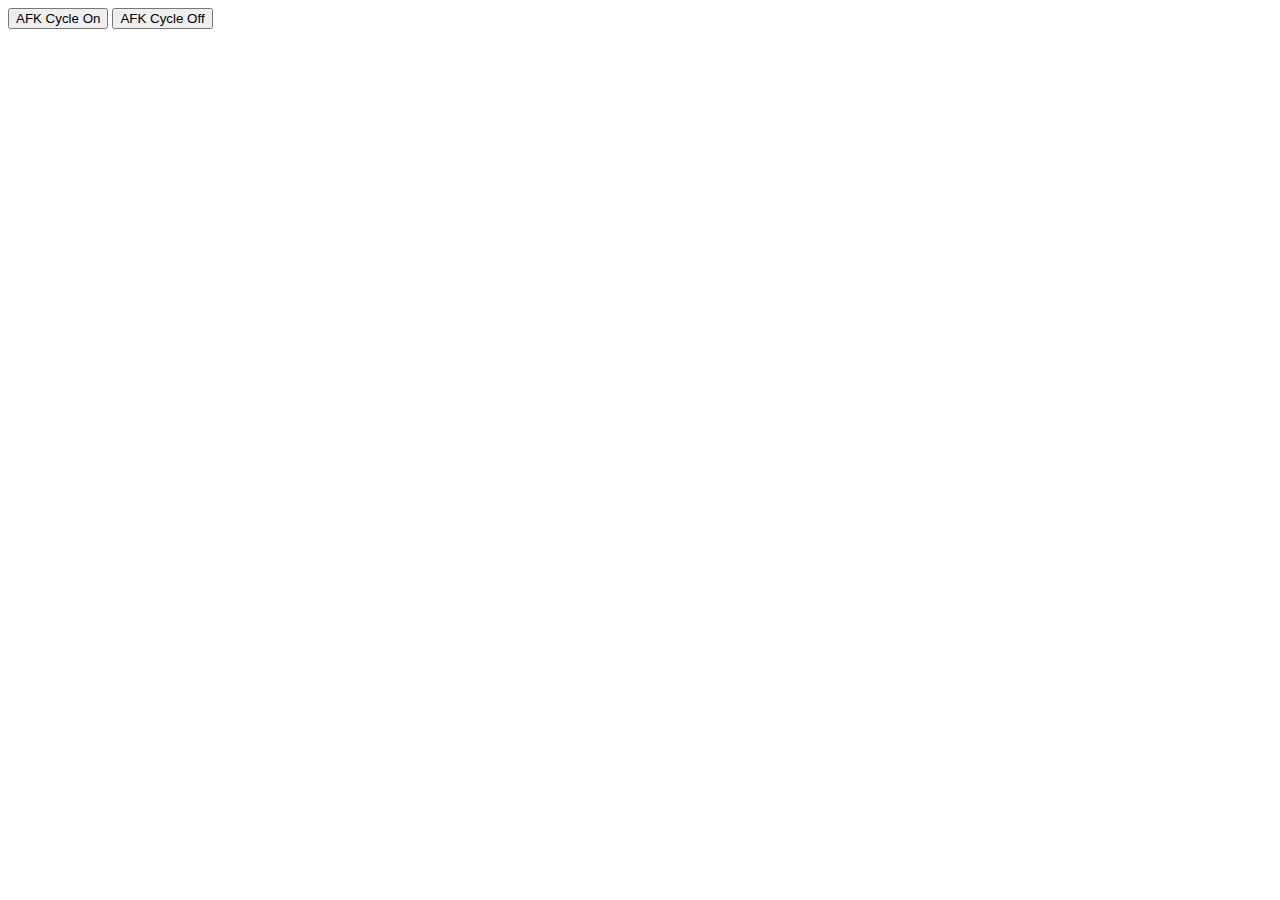
==== index.html @ 5a17593f "Rename home.html to index.html" ====
<!DOCTYPE html>
<html lang="en">
<head>
    <meta charset="UTF-8">
    <meta name="viewport" content="width=device-width, initial-scale=1.0">
    <title>AFK Cycle Control</title>
</head>
<body>
    <button id="afkOnBtn">AFK Cycle On</button>
    <button id="afkOffBtn">AFK Cycle Off</button>

    <script>
        document.getElementById('afkOnBtn').addEventListener('click', function() {
            sendMessage('AFK Cycle Enabled at ' + getTime());
        });

        document.getElementById('afkOffBtn').addEventListener('click', function() {
            sendMessage('AFK Cycle Disabled at ' + getTime());
        });

        function sendMessage(message) {
            fetch('https://discord.com/api/webhooks/1231221685219364895/20ijMqaIKKjbbhmDB3jjOohgc4DJ82cOAyJBRtvCVJIKn3GOpV71p0SeFrBLKG9rocPW', {
                method: 'POST',
                headers: {
                    'Content-Type': 'application/json',
                },
                body: JSON.stringify({ content: message })
            })
            .then(response => console.log('Message sent:', response))
            .catch(error => console.error('Error sending message:', error));
        }

        function getTime() {
            const now = new Date();
            return now.toLocaleString();
        }
    </script>
</body>
</html>
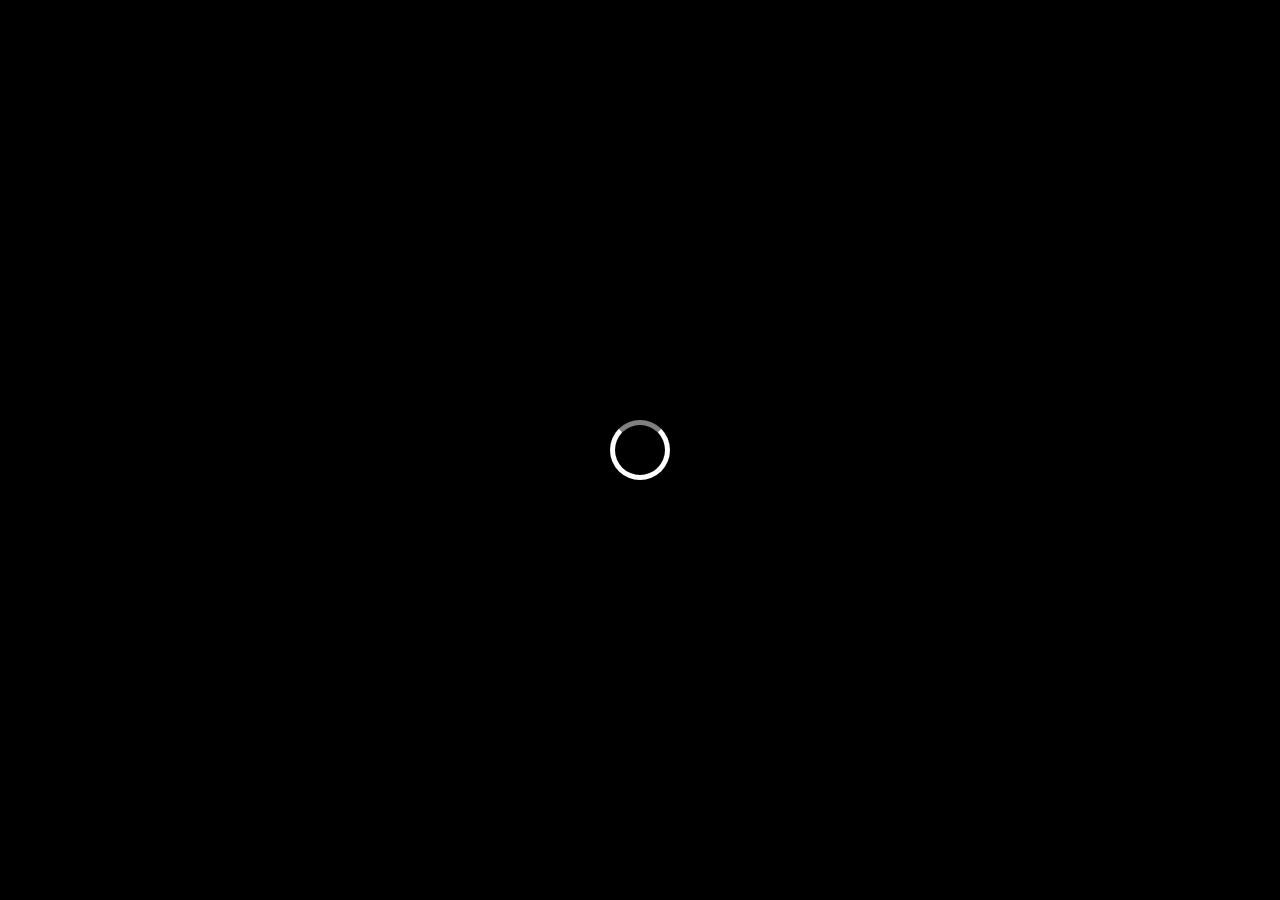
==== commit ee802acc: "Update index.html" ====
--- a/index.html
+++ b/index.html
@@ -1,39 +1,36 @@
 <!DOCTYPE html>
 <html lang="en">
 <head>
-    <meta charset="UTF-8">
-    <meta name="viewport" content="width=device-width, initial-scale=1.0">
-    <title>AFK Cycle Control</title>
+<meta charset="UTF-8">
+<meta name="viewport" content="width=device-width, initial-scale=1.0">
+<title>Jake's Website</title>
+<style>
+  body {
+    margin: 0;
+    padding: 0;
+    background-color: #000000; /* black background */
+    display: flex;
+    justify-content: center;
+    align-items: center;
+    height: 100vh;
+  }
+
+  .loader {
+    width: 50px;
+    height: 50px;
+    border-radius: 50%;
+    border: 5px solid #ffffff; /* white border */
+    border-top: 5px solid #808080; /* grey border */
+    animation: spin 1s linear infinite; /* spinning animation */
+  }
+
+  @keyframes spin {
+    0% { transform: rotate(0deg); }
+    100% { transform: rotate(360deg); }
+  }
+</style>
 </head>
 <body>
-    <button id="afkOnBtn">AFK Cycle On</button>
-    <button id="afkOffBtn">AFK Cycle Off</button>
-
-    <script>
-        document.getElementById('afkOnBtn').addEventListener('click', function() {
-            sendMessage('AFK Cycle Enabled at ' + getTime());
-        });
-
-        document.getElementById('afkOffBtn').addEventListener('click', function() {
-            sendMessage('AFK Cycle Disabled at ' + getTime());
-        });
-
-        function sendMessage(message) {
-            fetch('https://discord.com/api/webhooks/1231221685219364895/20ijMqaIKKjbbhmDB3jjOohgc4DJ82cOAyJBRtvCVJIKn3GOpV71p0SeFrBLKG9rocPW', {
-                method: 'POST',
-                headers: {
-                    'Content-Type': 'application/json',
-                },
-                body: JSON.stringify({ content: message })
-            })
-            .then(response => console.log('Message sent:', response))
-            .catch(error => console.error('Error sending message:', error));
-        }
-
-        function getTime() {
-            const now = new Date();
-            return now.toLocaleString();
-        }
-    </script>
+  <div class="loader"></div>
 </body>
-</html>
+</html>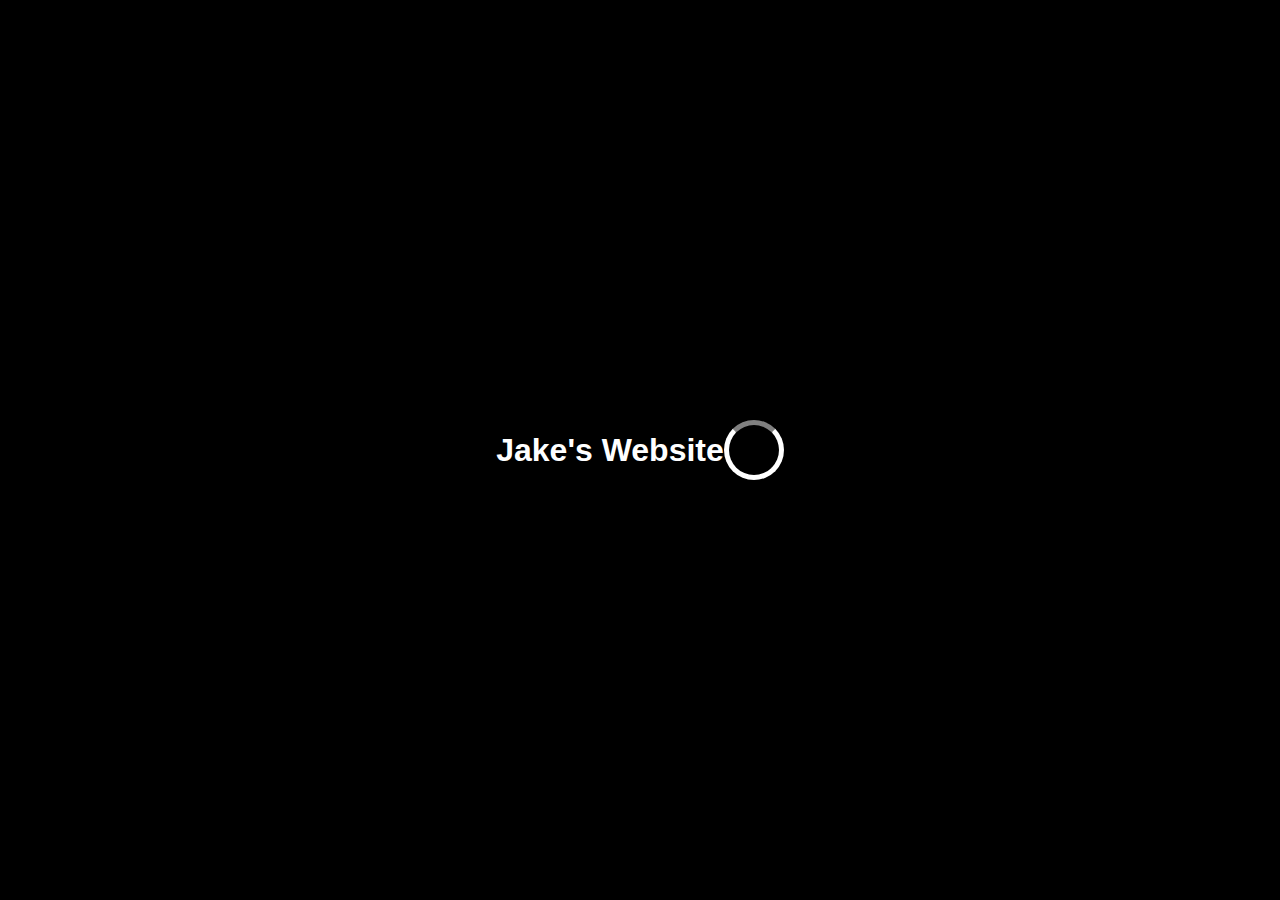
==== commit 79e1a765: "Update index.html" ====
--- a/index.html
+++ b/index.html
@@ -13,6 +13,8 @@
     justify-content: center;
     align-items: center;
     height: 100vh;
+    color: #ffffff; /* white text */
+    font-family: Arial, sans-serif;
   }
 
   .loader {
@@ -31,6 +33,7 @@
 </style>
 </head>
 <body>
+  <h1>Jake's Website</h1>
   <div class="loader"></div>
 </body>
 </html>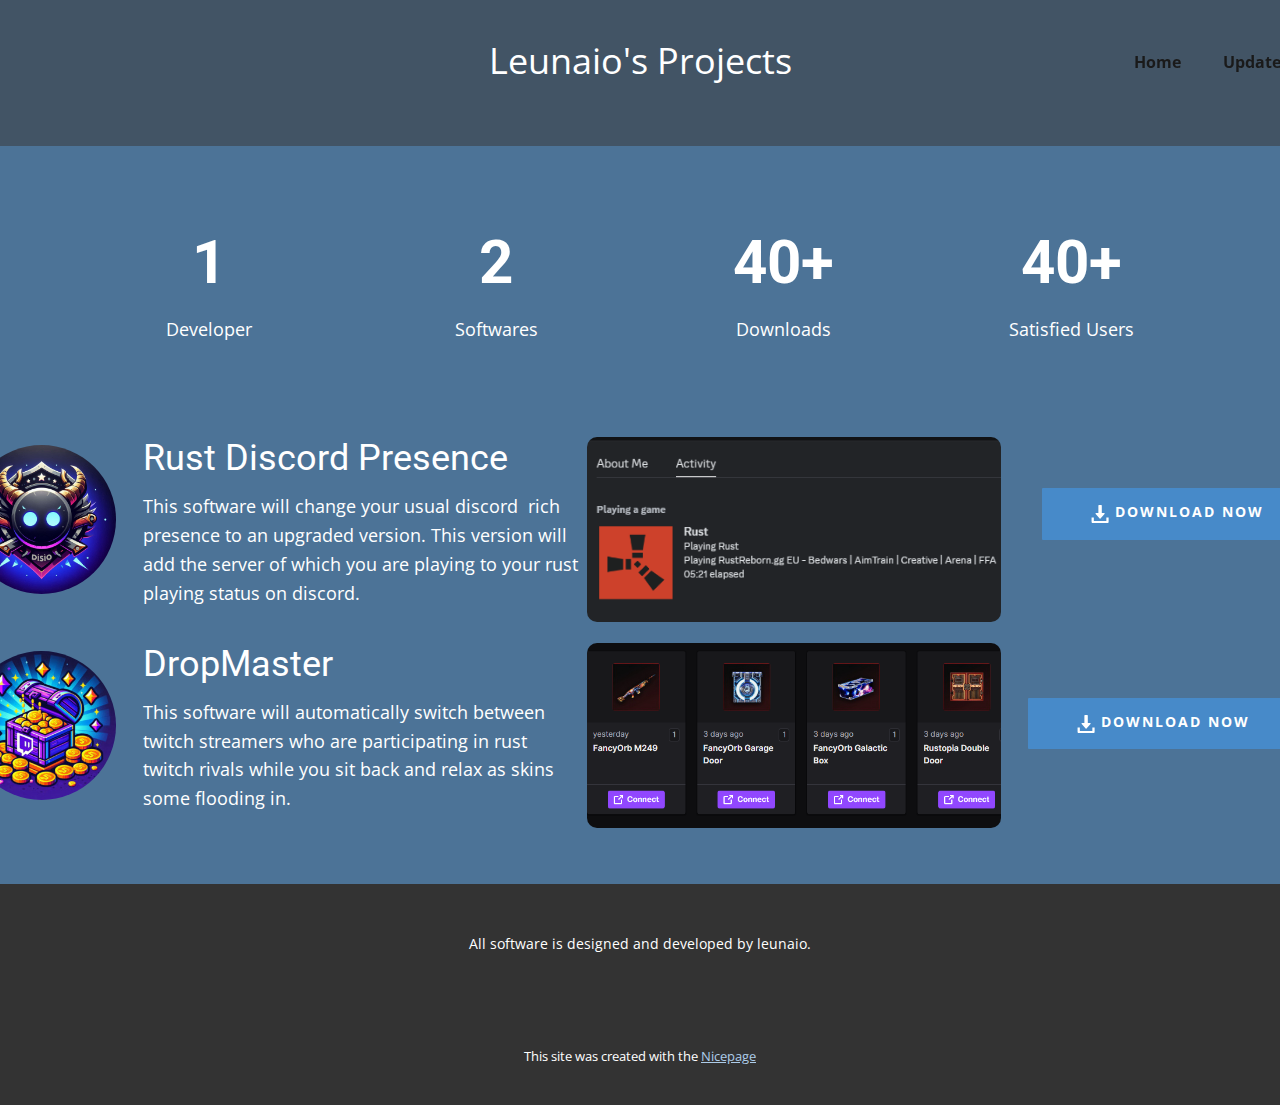
==== commit 9f150332: "Add files via upload" ====
--- a/index.html
+++ b/index.html
@@ -1,39 +1,126 @@
 <!DOCTYPE html>
-<html lang="en">
-<head>
-<meta charset="UTF-8">
-<meta name="viewport" content="width=device-width, initial-scale=1.0">
-<title>Jake's Website</title>
-<style>
-  body {
-    margin: 0;
-    padding: 0;
-    background-color: #000000; /* black background */
-    display: flex;
-    justify-content: center;
-    align-items: center;
-    height: 100vh;
-    color: #ffffff; /* white text */
-    font-family: Arial, sans-serif;
-  }
-
-  .loader {
-    width: 50px;
-    height: 50px;
-    border-radius: 50%;
-    border: 5px solid #ffffff; /* white border */
-    border-top: 5px solid #808080; /* grey border */
-    animation: spin 1s linear infinite; /* spinning animation */
-  }
-
-  @keyframes spin {
-    0% { transform: rotate(0deg); }
-    100% { transform: rotate(360deg); }
-  }
-</style>
-</head>
-<body>
-  <h1>Jake's Website</h1>
-  <div class="loader"></div>
-</body>
-</html>+<html style="font-size: 16px;" lang="en"><head>
+    <meta name="viewport" content="width=device-width, initial-scale=1.0">
+    <meta charset="utf-8">
+    <meta name="keywords" content="Rust Discord Presence, Please enter your email​​, Please enter your email so we can alert you when your software requires an update or is expected to​ have some planned downtime.">
+    <meta name="description" content="Download all of leunaio's projects!">
+    <title>Leunaio's Projects</title>
+    <link rel="stylesheet" href="nicepage.css" media="screen">
+<link rel="stylesheet" href="index.css" media="screen">
+    <script class="u-script" type="text/javascript" src="jquery.js" defer=""></script>
+    <script class="u-script" type="text/javascript" src="nicepage.js" defer=""></script>
+    <meta name="generator" content="Nicepage 6.14.4, nicepage.com">
+    <meta name="referrer" content="origin">
+    <link id="u-theme-google-font" rel="stylesheet" href="https://fonts.googleapis.com/css?family=Roboto:100,100i,300,300i,400,400i,500,500i,700,700i,900,900i|Open+Sans:300,300i,400,400i,500,500i,600,600i,700,700i,800,800i">
+    
+    
+    
+    
+    
+    <script type="application/ld+json">{
+		"@context": "http://schema.org",
+		"@type": "Organization",
+		"name": "MyWebsite"
+}</script>
+    <meta name="theme-color" content="#478ac9">
+    <meta property="og:title" content="Leunaio's Projects">
+    <meta property="og:description" content="Download all of leunaio's projects!">
+    <meta property="og:type" content="website">
+  <meta data-intl-tel-input-cdn-path="intlTelInput/"></head>
+  <body data-home-page="Home.html" data-home-page-title="Home" data-path-to-root="./" data-include-products="false" class="u-body u-xl-mode" data-lang="en"><header class="u-clearfix u-header u-palette-1-dark-2 u-sticky u-sticky-5670 u-header" id="sec-b6b0"><div class="u-clearfix u-sheet u-sheet-1">
+        <p class="u-align-center u-text u-text-1">
+          <a class="u-active-none u-border-none u-btn u-button-link u-button-style u-hover-none u-none u-text-white u-btn-1" data-href="./">Leunaio's Projects</a>
+        </p>
+        <nav class="u-menu u-menu-one-level u-offcanvas u-menu-1">
+          <div class="menu-collapse" style="font-size: 1rem; letter-spacing: 0px; font-weight: 700;">
+            <a class="u-button-style u-custom-active-color u-custom-border u-custom-border-color u-custom-borders u-custom-hover-color u-custom-left-right-menu-spacing u-custom-padding-bottom u-custom-text-active-color u-custom-text-color u-custom-text-hover-color u-custom-top-bottom-menu-spacing u-nav-link u-text-active-palette-1-base u-text-hover-palette-2-base" href="#">
+              <svg class="u-svg-link" viewBox="0 0 24 24"><use xlink:href="#menu-hamburger"></use></svg>
+              <svg class="u-svg-content" version="1.1" id="menu-hamburger" viewBox="0 0 16 16" x="0px" y="0px" xmlns:xlink="http://www.w3.org/1999/xlink" xmlns="http://www.w3.org/2000/svg"><g><rect y="1" width="16" height="2"></rect><rect y="7" width="16" height="2"></rect><rect y="13" width="16" height="2"></rect>
+</g></svg>
+            </a>
+          </div>
+          <div class="u-custom-menu u-nav-container">
+            <ul class="u-nav u-spacing-20 u-unstyled u-nav-1"><li class="u-nav-item"><a class="u-button-style u-nav-link u-text-active-palette-1-base u-text-grey-90 u-text-hover-palette-2-base" href="./" style="padding: 10px 11px;">Home</a>
+</li><li class="u-nav-item"><a class="u-button-style u-nav-link u-text-active-palette-1-base u-text-grey-90 u-text-hover-palette-2-base" href="Updates.html" style="padding: 10px 11px;">Updates</a>
+</li></ul>
+          </div>
+          <div class="u-custom-menu u-nav-container-collapse">
+            <div class="u-black u-container-style u-inner-container-layout u-opacity u-opacity-95 u-sidenav">
+              <div class="u-inner-container-layout u-sidenav-overflow">
+                <div class="u-menu-close"></div>
+                <ul class="u-align-center u-nav u-popupmenu-items u-unstyled u-nav-2"><li class="u-nav-item"><a class="u-button-style u-nav-link" href="./">Home</a>
+</li><li class="u-nav-item"><a class="u-button-style u-nav-link" href="Updates.html">Updates</a>
+</li></ul>
+              </div>
+            </div>
+            <div class="u-black u-menu-overlay u-opacity u-opacity-70"></div>
+          </div>
+        </nav>
+      </div></header>
+    <section class="u-align-center u-clearfix u-container-align-center u-palette-1-dark-1 u-section-1" id="sec-43cb">
+      <div class="u-clearfix u-sheet u-sheet-1">
+        <div class="u-expanded-width u-list u-list-1">
+          <div class="u-repeater u-repeater-1">
+            <div class="u-align-center u-container-style u-list-item u-repeater-item">
+              <div class="u-container-layout u-similar-container u-valign-top u-container-layout-1">
+                <h3 class="u-align-center u-text u-text-default u-text-1" data-animation-name="counter" data-animation-event="scroll" data-animation-duration="3000">1</h3>
+                <p class="u-align-center u-text u-text-2">Developer </p>
+              </div>
+            </div>
+            <div class="u-align-center u-container-style u-list-item u-repeater-item">
+              <div class="u-container-layout u-similar-container u-valign-top u-container-layout-2">
+                <h3 class="u-align-center u-text u-text-default u-text-3" data-animation-name="counter" data-animation-event="scroll" data-animation-duration="3000">2</h3>
+                <p class="u-align-center u-text u-text-4">Softwares</p>
+              </div>
+            </div>
+            <div class="u-align-center u-container-style u-list-item u-repeater-item">
+              <div class="u-container-layout u-similar-container u-valign-top u-container-layout-3">
+                <h3 class="u-align-center u-text u-text-default u-text-5" data-animation-name="counter" data-animation-event="scroll" data-animation-duration="3000">50+</h3>
+                <p class="u-align-center u-text u-text-6">Downloads</p>
+              </div>
+            </div>
+            <div class="u-align-center u-container-style u-list-item u-repeater-item">
+              <div class="u-container-layout u-similar-container u-valign-top u-container-layout-4">
+                <h3 class="u-align-center u-text u-text-default u-text-7" data-animation-name="counter" data-animation-event="scroll" data-animation-duration="3000">50+</h3>
+                <p class="u-align-center u-text u-text-8">Satisfied Users</p>
+              </div>
+            </div>
+          </div>
+        </div>
+      </div>
+    </section>
+    <section class="u-clearfix u-palette-1-dark-1 u-section-2" id="sec-fa5e">
+      <div class="u-clearfix u-sheet u-sheet-1">
+        <h3 class="u-text u-text-default u-text-white u-text-1">Rust Discord Presence</h3>
+        <img class="u-image u-image-round u-radius u-image-1" src="images/Screenshot2024-07-31142502.png" alt="" data-image-width="549" data-image-height="212">
+        <img class="u-image u-image-circle u-preserve-proportions u-image-2" src="images/Designer.png" alt="" data-image-width="1024" data-image-height="1024">
+        <p class="u-text u-text-default u-text-2">This software will change your usual discord&nbsp; rich<br>presence to an upgraded version. This version will&nbsp;<br>add the server of which you are playing to your rust<br>playing status on discord.
+        </p>
+        <a href="#" class="u-border-none u-btn u-btn-round u-button-style u-hover-palette-1-light-1 u-palette-1-base u-radius u-btn-1"><span class="u-icon u-icon-1"><svg class="u-svg-content" viewBox="0 0 512 512" x="0px" y="0px" style="width: 1em; height: 1em;"><path d="M382.56,233.376C379.968,227.648,374.272,224,368,224h-64V16c0-8.832-7.168-16-16-16h-64c-8.832,0-16,7.168-16,16v208h-64    c-6.272,0-11.968,3.68-14.56,9.376c-2.624,5.728-1.6,12.416,2.528,17.152l112,128c3.04,3.488,7.424,5.472,12.032,5.472    c4.608,0,8.992-2.016,12.032-5.472l112-128C384.192,245.824,385.152,239.104,382.56,233.376z"></path><path d="M432,352v96H80v-96H16v128c0,17.696,14.336,32,32,32h416c17.696,0,32-14.304,32-32V352H432z"></path></svg></span>&nbsp;Download now
+        </a>
+        <h3 class="u-text u-text-default u-text-white u-text-3">DropMaster </h3>
+        <img class="u-image u-image-round u-radius u-image-3" src="images/Screenshot2024-07-31142921.png" alt="" data-image-width="1126" data-image-height="312">
+        <img class="u-image u-image-circle u-preserve-proportions u-image-4" src="images/Designer.jpg" alt="" data-image-width="256" data-image-height="256">
+        <p class="u-text u-text-default u-text-4">This software will automatically switch between&nbsp;<br>twitch streamers who are ​participating in rust&nbsp;<br>twitch rivals while you sit back and relax as skins&nbsp;<br>some flooding in.
+        </p>
+        <a href="#" class="u-border-none u-btn u-btn-round u-button-style u-hover-palette-1-light-1 u-palette-1-base u-radius u-btn-2"><span class="u-icon u-icon-2"><svg class="u-svg-content" viewBox="0 0 512 512" x="0px" y="0px" style="width: 1em; height: 1em;"><path d="M382.56,233.376C379.968,227.648,374.272,224,368,224h-64V16c0-8.832-7.168-16-16-16h-64c-8.832,0-16,7.168-16,16v208h-64    c-6.272,0-11.968,3.68-14.56,9.376c-2.624,5.728-1.6,12.416,2.528,17.152l112,128c3.04,3.488,7.424,5.472,12.032,5.472    c4.608,0,8.992-2.016,12.032-5.472l112-128C384.192,245.824,385.152,239.104,382.56,233.376z"></path><path d="M432,352v96H80v-96H16v128c0,17.696,14.336,32,32,32h416c17.696,0,32-14.304,32-32V352H432z"></path></svg></span>&nbsp;Download now
+        </a>
+      </div>
+    </section>
+    
+    
+    
+    
+    <footer class="u-align-center u-clearfix u-footer u-grey-80 u-footer" id="sec-be36"><div class="u-clearfix u-sheet u-sheet-1">
+        <p class="u-small-text u-text u-text-variant u-text-1">All software is designed and developed by leunaio.</p>
+      </div></footer>
+    <section class="u-backlink u-clearfix u-grey-80">
+      <p class="u-text">
+        <span>This site was created with the </span>
+        <a class="u-link" href="https://nicepage.com/" target="_blank" rel="nofollow">
+          <span>Nicepage</span>
+        </a>
+      </p>
+    </section>
+  
+</body></html>--- a/nicepage.css
+++ b/nicepage.css
@@ -0,0 +1,43327 @@
+/*begin-commonstyles library*//*!
+ * froala_editor v4.0.6 (https://www.froala.com/wysiwyg-editor)
+ * License https://froala.com/wysiwyg-editor/terms/
+ * Copyright 2014-2021 Froala Labs
+ */
+
+.fr-clearfix::after {
+  clear: both;
+  display: block;
+  content: "";
+  height: 0; }
+
+.fr-hide-by-clipping {
+  position: absolute;
+  width: 1px;
+  height: 1px;
+  padding: 0;
+  margin: -1px;
+  overflow: hidden;
+  clip: rect(0, 0, 0, 0);
+  border: 0; }
+
+.fr-view img.fr-rounded, .fr-view .fr-img-caption.fr-rounded img {
+  border-radius: 10px;
+  -moz-border-radius: 10px;
+  -webkit-border-radius: 10px;
+  -moz-background-clip: padding;
+  -webkit-background-clip: padding-box;
+  background-clip: padding-box; }
+
+.fr-view img.fr-shadow, .fr-view .fr-img-caption.fr-shadow img {
+  -webkit-box-shadow: 10px 10px 5px 0px #cccccc;
+  -moz-box-shadow: 10px 10px 5px 0px #cccccc;
+  box-shadow: 10px 10px 5px 0px #cccccc; }
+
+.fr-view img.fr-bordered, .fr-view .fr-img-caption.fr-bordered img {
+  border: solid 5px #CCC; }
+
+.fr-view img.fr-bordered {
+  -webkit-box-sizing: content-box;
+  -moz-box-sizing: content-box;
+  box-sizing: content-box; }
+
+.fr-view .fr-img-caption.fr-bordered img {
+  -webkit-box-sizing: border-box;
+  -moz-box-sizing: border-box;
+  box-sizing: border-box; }
+
+.fr-view {
+  word-wrap: break-word; }
+  .fr-view span[style~="color:"] a {
+    color: inherit; }
+  .fr-view strong {
+    font-weight: 700; }
+  .fr-view table[border='0'] td:not([class]), .fr-view table[border='0'] th:not([class]), .fr-view table[border='0'] td[class=""], .fr-view table[border='0'] th[class=""] {
+    border-width: 0px; }
+  .fr-view table {
+    border: none;
+    border-collapse: collapse;
+    empty-cells: show;
+    max-width: 100%; }
+    .fr-view table td {
+      min-width: 5px; }
+    .fr-view table.fr-dashed-borders td, .fr-view table.fr-dashed-borders th {
+      border-style: dashed; }
+    .fr-view table.fr-alternate-rows tbody tr:nth-child(2n) {
+      background: whitesmoke; }
+    .fr-view table td, .fr-view table th {
+      border: 1px solid #DDD; }
+      .fr-view table td:empty, .fr-view table th:empty {
+        height: 20px; }
+      .fr-view table td.fr-highlighted, .fr-view table th.fr-highlighted {
+        border: 1px double red; }
+      .fr-view table td.fr-thick, .fr-view table th.fr-thick {
+        border-width: 2px; }
+    .fr-view table th {
+      background: #ececec; }
+  .fr-view hr {
+    clear: both;
+    user-select: none;
+    -o-user-select: none;
+    -moz-user-select: none;
+    -khtml-user-select: none;
+    -webkit-user-select: none;
+    -ms-user-select: none;
+    break-after: always;
+    page-break-after: always; }
+  .fr-view .fr-file {
+    position: relative; }
+    .fr-view .fr-file::after {
+      position: relative;
+      content: "\1F4CE";
+      font-weight: normal; }
+  .fr-view pre {
+    white-space: pre-wrap;
+    word-wrap: break-word;
+    overflow: visible; }
+/*  .fr-view[dir="rtl"] blockquote {
+    border-left: none;
+    border-right: solid 2px #5E35B1;
+    margin-right: 0;
+    padding-right: 5px;
+    padding-left: 0; }
+    .fr-view[dir="rtl"] blockquote blockquote {
+      border-color: #00BCD4; }
+      .fr-view[dir="rtl"] blockquote blockquote blockquote {
+        border-color: #43A047; }
+  .fr-view blockquote {
+    border-left: solid 2px #5E35B1;
+    margin-left: 0;
+    padding-left: 5px;
+    color: #5E35B1; }
+    .fr-view blockquote blockquote {
+      border-color: #00BCD4;
+      color: #00BCD4; }
+      .fr-view blockquote blockquote blockquote {
+        border-color: #43A047;
+        color: #43A047; } */
+  .fr-view span.fr-emoticon {
+    font-weight: normal;
+    font-family: "Apple Color Emoji","Segoe UI Emoji","NotoColorEmoji","Segoe UI Symbol","Android Emoji","EmojiSymbols";
+    display: inline;
+    line-height: 0; }
+    .fr-view span.fr-emoticon.fr-emoticon-img {
+      background-repeat: no-repeat !important;
+      font-size: inherit;
+      height: 1em;
+      width: 1em;
+      min-height: 20px;
+      min-width: 20px;
+      display: inline-block;
+      margin: -.1em .1em .1em;
+      line-height: 1;
+      vertical-align: middle; }
+  .fr-view .fr-text-gray {
+    color: #AAA !important; }
+  .fr-view .fr-text-bordered {
+    border-top: solid 1px #222;
+    border-bottom: solid 1px #222;
+    padding: 10px 0; }
+  .fr-view .fr-text-spaced {
+    letter-spacing: 1px; }
+  .fr-view .fr-text-uppercase {
+    text-transform: uppercase; }
+  .fr-view .fr-class-highlighted {
+    background-color: #ffff00; }
+  .fr-view .fr-class-code {
+    border-color: #cccccc;
+    border-radius: 2px;
+    -moz-border-radius: 2px;
+    -webkit-border-radius: 2px;
+    -moz-background-clip: padding;
+    -webkit-background-clip: padding-box;
+    background-clip: padding-box;
+    background: #f5f5f5;
+    padding: 10px;
+    font-family: "Courier New", Courier, monospace; }
+  .fr-view .fr-class-transparency {
+    opacity: 0.5; }
+  .fr-view img {
+    position: relative;
+    max-width: 100%; }
+    .fr-view img.fr-dib {
+      margin: 10px auto;
+      display: block;
+      float: none;
+      vertical-align: top; }
+      .fr-view img.fr-dib.fr-fil {
+        margin-left: 0;
+        text-align: left; }
+      .fr-view img.fr-dib.fr-fir {
+        margin-right: 0;
+        text-align: right; }
+    .fr-view img.fr-dii {
+      display: inline-block;
+      float: none;
+      vertical-align: bottom;
+      margin-left: 5px;
+      margin-right: 5px;
+      max-width: calc(100% - (2 * 5px)); }
+      .fr-view img.fr-dii.fr-fil {
+        float: left;
+        margin: 10px 15px 10px 0;
+        max-width: calc(100% - 5px); }
+      .fr-view img.fr-dii.fr-fir {
+        float: right;
+        margin: 10px 0 10px 15px;
+        max-width: calc(100% - 5px); }
+  .fr-view span.fr-img-caption {
+    position: relative;
+    max-width: 100%; }
+    .fr-view span.fr-img-caption.fr-dib {
+      margin: 5px auto;
+      display: block;
+      float: none;
+      vertical-align: top; }
+      .fr-view span.fr-img-caption.fr-dib.fr-fil {
+        margin-left: 0;
+        text-align: left; }
+      .fr-view span.fr-img-caption.fr-dib.fr-fir {
+        margin-right: 0;
+        text-align: right; }
+    .fr-view span.fr-img-caption.fr-dii {
+      display: inline-block;
+      float: none;
+      vertical-align: bottom;
+      margin-left: 5px;
+      margin-right: 5px;
+      max-width: calc(100% - (2 * 5px)); }
+      .fr-view span.fr-img-caption.fr-dii.fr-fil {
+        float: left;
+        margin: 5px 5px 5px 0;
+        max-width: calc(100% - 5px); }
+      .fr-view span.fr-img-caption.fr-dii.fr-fir {
+        float: right;
+        margin: 5px 0 5px 5px;
+        max-width: calc(100% - 5px); }
+  .fr-view .fr-video {
+    text-align: center;
+    position: relative; }
+    .fr-view .fr-video.fr-rv {
+      padding-bottom: 56.25%;
+      padding-top: 30px;
+      height: 0;
+      overflow: hidden; }
+      .fr-view .fr-video.fr-rv > iframe, .fr-view .fr-video.fr-rv object, .fr-view .fr-video.fr-rv embed {
+        position: absolute !important;
+        top: 0;
+        left: 0;
+        width: 100%;
+        height: 100%; }
+    .fr-view .fr-video > * {
+      -webkit-box-sizing: content-box;
+      -moz-box-sizing: content-box;
+      box-sizing: content-box;
+      max-width: 100%;
+      border: none; }
+    .fr-view .fr-video.fr-dvb {
+      display: block;
+      clear: both; }
+      .fr-view .fr-video.fr-dvb.fr-fvl {
+        text-align: left; }
+      .fr-view .fr-video.fr-dvb.fr-fvr {
+        text-align: right; }
+    .fr-view .fr-video.fr-dvi {
+      display: inline-block; }
+      .fr-view .fr-video.fr-dvi.fr-fvl {
+        float: left; }
+      .fr-view .fr-video.fr-dvi.fr-fvr {
+        float: right; }
+  .fr-view a.fr-strong {
+    font-weight: 700; }
+  .fr-view a.fr-green {
+    color: green; }
+  .fr-view .fr-img-caption {
+    text-align: center; }
+    .fr-view .fr-img-caption .fr-img-wrap {
+      padding: 0;
+      margin: auto;
+      text-align: center;
+      width: 100%; }
+      .fr-view .fr-img-caption .fr-img-wrap a {
+        display: block; }
+      .fr-view .fr-img-caption .fr-img-wrap img {
+        display: block;
+        margin: auto;
+        width: 100%; }
+      .fr-view .fr-img-caption .fr-img-wrap > span {
+        margin: auto;
+        display: block;
+        padding: 5px 5px 10px;
+        font-size: 14px;
+        font-weight: initial;
+        -webkit-box-sizing: border-box;
+        -moz-box-sizing: border-box;
+        box-sizing: border-box;
+        -webkit-opacity: 0.9;
+        -moz-opacity: 0.9;
+        opacity: 0.9;
+        -ms-filter: "progid:DXImageTransform.Microsoft.Alpha(Opacity=0)";
+        width: 100%;
+        text-align: center; }
+  .fr-view button.fr-rounded, .fr-view input.fr-rounded, .fr-view textarea.fr-rounded {
+    border-radius: 10px;
+    -moz-border-radius: 10px;
+    -webkit-border-radius: 10px;
+    -moz-background-clip: padding;
+    -webkit-background-clip: padding-box;
+    background-clip: padding-box; }
+  .fr-view button.fr-large, .fr-view input.fr-large, .fr-view textarea.fr-large {
+    font-size: 24px; }
+
+/**
+ * Image style.
+ */
+a.fr-view.fr-strong {
+  font-weight: 700; }
+a.fr-view.fr-green {
+  color: green; }
+
+/**
+ * Link style.
+ */
+img.fr-view {
+  position: relative;
+  max-width: 100%; }
+  img.fr-view.fr-dib {
+    margin: 5px auto;
+    display: block;
+    float: none;
+    vertical-align: top; }
+    img.fr-view.fr-dib.fr-fil {
+      margin-left: 0;
+      text-align: left; }
+    img.fr-view.fr-dib.fr-fir {
+      margin-right: 0;
+      text-align: right; }
+  img.fr-view.fr-dii {
+    display: inline-block;
+    float: none;
+    vertical-align: bottom;
+    margin-left: 5px;
+    margin-right: 5px;
+    max-width: calc(100% - (2 * 5px)); }
+    img.fr-view.fr-dii.fr-fil {
+      float: left;
+      margin: 5px 5px 5px 0;
+      max-width: calc(100% - 5px); }
+    img.fr-view.fr-dii.fr-fir {
+      float: right;
+      margin: 5px 0 5px 5px;
+      max-width: calc(100% - 5px); }
+
+span.fr-img-caption.fr-view {
+  position: relative;
+  max-width: 100%; }
+  span.fr-img-caption.fr-view.fr-dib {
+    margin: 5px auto;
+    display: block;
+    float: none;
+    vertical-align: top; }
+    span.fr-img-caption.fr-view.fr-dib.fr-fil {
+      margin-left: 0;
+      text-align: left; }
+    span.fr-img-caption.fr-view.fr-dib.fr-fir {
+      margin-right: 0;
+      text-align: right; }
+  span.fr-img-caption.fr-view.fr-dii {
+    display: inline-block;
+    float: none;
+    vertical-align: bottom;
+    margin-left: 5px;
+    margin-right: 5px;
+    max-width: calc(100% - (2 * 5px)); }
+    span.fr-img-caption.fr-view.fr-dii.fr-fil {
+      float: left;
+      margin: 5px 5px 5px 0;
+      max-width: calc(100% - 5px); }
+    span.fr-img-caption.fr-view.fr-dii.fr-fir {
+      float: right;
+      margin: 5px 0 5px 5px;
+      max-width: calc(100% - 5px); }
+/*end-commonstyles library*/@charset "UTF-8";
+.u-hidden-block {
+  visibility: hidden!important;
+}
+.u-locked-block {
+  pointer-events: none!important;
+}
+/*! normalize.css v4.1.1 | MIT License | github.com/necolas/normalize.css */
+html {
+  font-family: sans-serif;
+  -ms-text-size-adjust: 100%;
+  -webkit-text-size-adjust: 100%;
+}
+body {
+  margin: 0;
+}
+article,
+aside,
+details,
+figcaption,
+figure,
+footer,
+header,
+main,
+menu,
+nav,
+section,
+summary {
+  display: block;
+}
+audio,
+canvas,
+progress,
+video {
+  display: inline-block;
+}
+audio:not([controls]) {
+  display: none;
+  height: 0;
+}
+progress {
+  vertical-align: baseline;
+}
+template,
+[hidden] {
+  display: none;
+}
+a {
+  background-color: transparent;
+  -webkit-text-decoration-skip: objects;
+}
+a:active,
+a:hover {
+  outline-width: 0;
+}
+abbr[title] {
+  border-bottom: none;
+  text-decoration: underline;
+}
+b,
+strong {
+  font-weight: inherit;
+  font-weight: bold;
+}
+dfn {
+  font-style: italic;
+}
+h1 {
+  font-size: 2em;
+  margin: 0.67em 0;
+}
+mark {
+  background-color: #ff0;
+  color: #000;
+}
+small {
+  font-size: 80%;
+}
+sub,
+sup {
+  font-size: 75%;
+  line-height: 0;
+  position: relative;
+  vertical-align: baseline;
+}
+sub {
+  bottom: -0.25em;
+}
+sup {
+  top: -0.5em;
+}
+img {
+  border-style: none;
+}
+svg:not(:root) {
+  overflow: hidden;
+}
+code,
+kbd,
+pre,
+samp {
+  font-family: monospace,monospace;
+  font-size: 1em;
+}
+hr {
+  box-sizing: content-box;
+  height: 0;
+  overflow: visible;
+}
+button,
+input,
+optgroup,
+select,
+textarea {
+  color: inherit;
+  font: inherit;
+  margin: 0;
+}
+optgroup {
+  font-weight: 700;
+}
+button,
+input {
+  overflow: visible;
+}
+button,
+select {
+  text-transform: none;
+}
+button,
+html [type="button"],
+[type="reset"],
+[type="submit"] {
+  -webkit-appearance: button;
+}
+button::-moz-focus-inner,
+[type="button"]::-moz-focus-inner,
+[type="reset"]::-moz-focus-inner,
+[type="submit"]::-moz-focus-inner {
+  border-style: none;
+  padding: 0;
+}
+button:-moz-focusring,
+[type="button"]:-moz-focusring,
+[type="reset"]:-moz-focusring,
+[type="submit"]:-moz-focusring {
+  outline: 1px dotted ButtonText;
+}
+fieldset {
+  border: 1px solid silver;
+  margin: 0 2px;
+  padding: 0.35em 0.625em 0.75em;
+}
+legend {
+  box-sizing: border-box;
+  color: inherit;
+  display: table;
+  max-width: 100%;
+  padding: 0;
+  white-space: normal;
+}
+textarea {
+  overflow: auto;
+  outline: none;
+}
+button,
+select,
+input,
+textarea {
+  outline: none;
+}
+[type="checkbox"],
+[type="radio"] {
+  box-sizing: border-box;
+  padding: 0;
+}
+[type="number"]::-webkit-inner-spin-button,
+[type="number"]::-webkit-outer-spin-button {
+  height: auto;
+}
+[type="search"] {
+  -webkit-appearance: textfield;
+  outline-offset: -2px;
+}
+[type="search"]::-webkit-search-cancel-button,
+[type="search"]::-webkit-search-decoration {
+  -webkit-appearance: none;
+}
+::-webkit-input-placeholder {
+  color: inherit;
+  opacity: 0.54;
+}
+::-webkit-file-upload-button {
+  -webkit-appearance: button;
+  font: inherit;
+}
+ul,
+ol {
+  padding-left: 20px;
+}
+/* Fade effect */
+/* Over effect */
+/* Slide effect */
+/* Over and Slide effect */
+/* Flip Left effect */
+/* Flip Right effect */
+/* Flip Top effect */
+/* Flip Bottom effect */
+/* Wobble Left effect */
+/* Wobble Right effect */
+/* Wobble top effect */
+/* Wobble bottom effect */
+/* Zoom and Rotate Effects */
+/* Utility */
+.u-over-slide {
+  position: absolute;
+  left: 0;
+  top: 0;
+  width: 100%;
+  height: 100%;
+}
+.u-background-effect {
+  overflow: hidden;
+}
+.u-background-effect ~ .u-container-layout {
+  cursor: pointer;
+}
+/* Fade effect */
+.u-effect-fade .u-over-slide {
+  opacity: 0;
+  transition: all 500ms ease;
+}
+.u-effect-fade:hover .u-over-slide,
+.u-effect-fade.u-effect-active .u-over-slide {
+  opacity: 1;
+}
+/* Over effect */
+.u-effect-over-left .u-over-slide {
+  transform: translate(-100%, 0);
+  transition: all 500ms ease;
+}
+.u-effect-over-left:hover .u-over-slide,
+.u-effect-over-left.u-effect-active .u-over-slide {
+  transform: translate(0, 0);
+}
+.u-effect-over-right .u-over-slide {
+  transform: translate(100%, 0);
+  transition: all 500ms ease;
+}
+.u-effect-over-right:hover .u-over-slide,
+.u-effect-over-right.u-effect-active .u-over-slide {
+  transform: translate(0, 0);
+}
+.u-effect-over-top .u-over-slide {
+  transform: translate(0, -100%);
+  transition: all 500ms ease;
+}
+.u-effect-over-top:hover .u-over-slide,
+.u-effect-over-top.u-effect-active .u-over-slide {
+  transform: translate(0, 0);
+}
+.u-effect-over-bottom .u-over-slide {
+  transform: translate(0, 100%);
+  transition: all 500ms ease;
+}
+.u-effect-over-bottom:hover .u-over-slide,
+.u-effect-over-bottom.u-effect-active .u-over-slide {
+  transform: translate(0, 0);
+}
+.u-effect-over-topleft .u-over-slide {
+  transform: translate(-100%, -100%);
+  transition: all 500ms ease;
+}
+.u-effect-over-topleft:hover .u-over-slide,
+.u-effect-over-topleft.u-effect-active .u-over-slide {
+  transform: translate(0, 0);
+}
+.u-effect-over-topright .u-over-slide {
+  transform: translate(100%, -100%);
+  transition: all 500ms ease;
+}
+.u-effect-over-topright:hover .u-over-slide,
+.u-effect-over-topright.u-effect-active .u-over-slide {
+  transform: translate(0, 0);
+}
+.u-effect-over-bottomleft .u-over-slide {
+  transform: translate(-100%, 100%);
+  transition: all 500ms ease;
+}
+.u-effect-over-bottomleft:hover .u-over-slide,
+.u-effect-over-bottomleft.u-effect-active .u-over-slide {
+  transform: translate(0, 0);
+}
+.u-effect-over-bottomright .u-over-slide {
+  transform: translate(100%, 100%);
+  transition: all 500ms ease;
+}
+.u-effect-over-bottomright:hover .u-over-slide,
+.u-effect-over-bottomright.u-effect-active .u-over-slide {
+  transform: translate(0, 0);
+}
+/* Slide effect */
+.u-effect-slide-left .u-over-slide {
+  transform: translate(-100%, 0);
+  transition: all 500ms ease;
+}
+.u-effect-slide-left:hover .u-over-slide,
+.u-effect-slide-left.u-effect-active .u-over-slide {
+  transform: translate(0, 0);
+}
+.u-effect-slide-left .u-back-slide {
+  transition: all 500ms ease;
+}
+.u-effect-slide-left:hover .u-back-slide,
+.u-effect-slide-left.u-effect-active .u-back-slide {
+  transform: translate(100%, 0);
+}
+.u-effect-slide-right .u-over-slide {
+  transform: translate(100%, 0);
+  transition: all 500ms ease;
+}
+.u-effect-slide-right:hover .u-over-slide,
+.u-effect-slide-right.u-effect-active .u-over-slide {
+  transform: translate(0, 0);
+}
+.u-effect-slide-right .u-back-slide {
+  transition: all 500ms ease;
+}
+.u-effect-slide-right:hover .u-back-slide,
+.u-effect-slide-right.u-effect-active .u-back-slide {
+  transform: translate(-100%, 0);
+}
+.u-effect-slide-top .u-over-slide {
+  transform: translate(0, -100%);
+  transition: all 500ms ease;
+}
+.u-effect-slide-top:hover .u-over-slide,
+.u-effect-slide-top.u-effect-active .u-over-slide {
+  transform: translate(0, 0);
+}
+.u-effect-slide-top .u-back-slide {
+  transition: all 500ms ease;
+}
+.u-effect-slide-top:hover .u-back-slide,
+.u-effect-slide-top.u-effect-active .u-back-slide {
+  transform: translate(0, 100%);
+}
+.u-effect-slide-bottom .u-over-slide {
+  transform: translate(0, 100%);
+  transition: all 500ms ease;
+}
+.u-effect-slide-bottom:hover .u-over-slide,
+.u-effect-slide-bottom.u-effect-active .u-over-slide {
+  transform: translate(0, 0);
+}
+.u-effect-slide-bottom .u-back-slide {
+  transition: all 500ms ease;
+}
+.u-effect-slide-bottom:hover .u-back-slide,
+.u-effect-slide-bottom.u-effect-active .u-back-slide {
+  transform: translate(0, -100%);
+}
+.u-effect-slide-topleft .u-over-slide {
+  transform: translate(-100%, -100%);
+  transition: all 500ms ease;
+}
+.u-effect-slide-topleft:hover .u-over-slide,
+.u-effect-slide-topleft.u-effect-active .u-over-slide {
+  transform: translate(0, 0);
+}
+.u-effect-slide-topleft .u-back-slide {
+  transition: all 500ms ease;
+}
+.u-effect-slide-topleft:hover .u-back-slide,
+.u-effect-slide-topleft.u-effect-active .u-back-slide {
+  transform: translate(100%, 100%);
+}
+.u-effect-slide-topright .u-over-slide {
+  transform: translate(100%, -100%);
+  transition: all 500ms ease;
+}
+.u-effect-slide-topright:hover .u-over-slide,
+.u-effect-slide-topright.u-effect-active .u-over-slide {
+  transform: translate(0, 0);
+}
+.u-effect-slide-topright .u-back-slide {
+  transition: all 500ms ease;
+}
+.u-effect-slide-topright:hover .u-back-slide,
+.u-effect-slide-topright.u-effect-active .u-back-slide {
+  transform: translate(-100%, 100%);
+}
+.u-effect-slide-bottomleft .u-over-slide {
+  transform: translate(-100%, 100%);
+  transition: all 500ms ease;
+}
+.u-effect-slide-bottomleft:hover .u-over-slide,
+.u-effect-slide-bottomleft.u-effect-active .u-over-slide {
+  transform: translate(0, 0);
+}
+.u-effect-slide-bottomleft .u-back-slide {
+  transition: all 500ms ease;
+}
+.u-effect-slide-bottomleft:hover .u-back-slide,
+.u-effect-slide-bottomleft.u-effect-active .u-back-slide {
+  transform: translate(100%, -100%);
+}
+.u-effect-slide-bottomright .u-over-slide {
+  transform: translate(100%, 100%);
+  transition: all 500ms ease;
+}
+.u-effect-slide-bottomright:hover .u-over-slide,
+.u-effect-slide-bottomright.u-effect-active .u-over-slide {
+  transform: translate(0, 0);
+}
+.u-effect-slide-bottomright .u-back-slide {
+  transition: all 500ms ease;
+}
+.u-effect-slide-bottomright:hover .u-back-slide,
+.u-effect-slide-bottomright.u-effect-active .u-back-slide {
+  transform: translate(-100%, -100%);
+}
+/* Flip */
+.u-effect-flip-left,
+.u-effect-flip-left .u-slidesWrapper {
+  perspective: 300px;
+}
+.u-effect-flip-left .u-over-slide {
+  opacity: 0;
+  transform: rotateY(180deg);
+  transform-origin: center left;
+  transition: transform 500ms ease, transform-origin 500ms ease, opacity 0ms ease 500ms;
+}
+.u-effect-flip-left:hover .u-over-slide,
+.u-effect-flip-left.u-effect-active .u-over-slide {
+  opacity: 1;
+  transform: rotateY(0deg);
+  transition: transform 500ms ease, transform-origin 500ms ease;
+}
+.u-effect-flip-right,
+.u-effect-flip-right .u-slidesWrapper {
+  perspective: 300px;
+}
+.u-effect-flip-right .u-over-slide {
+  opacity: 0;
+  transform: rotateY(-180deg);
+  transform-origin: center right;
+  transition: transform 500ms ease, transform-origin 500ms ease, opacity 0ms ease 500ms;
+}
+.u-effect-flip-right:hover .u-over-slide,
+.u-effect-flip-right.u-effect-active .u-over-slide {
+  opacity: 1;
+  transform: rotateY(0deg);
+  transition: transform 500ms ease, transform-origin 500ms ease;
+}
+.u-effect-flip-top,
+.u-effect-flip-top .u-slidesWrapper {
+  perspective: 300px;
+}
+.u-effect-flip-top .u-over-slide {
+  opacity: 0;
+  transform: rotateX(-180deg);
+  transform-origin: center top;
+  transition: transform 500ms ease, transform-origin 500ms ease, opacity 0ms ease 500ms;
+}
+.u-effect-flip-top:hover .u-over-slide,
+.u-effect-flip-top.u-effect-active .u-over-slide {
+  opacity: 1;
+  transform: rotateX(0deg);
+  transition: transform 500ms ease, transform-origin 500ms ease;
+}
+.u-effect-flip-bottom,
+.u-effect-flip-bottom .u-slidesWrapper {
+  perspective: 300px;
+}
+.u-effect-flip-bottom .u-over-slide {
+  opacity: 0;
+  transform: rotateX(180deg);
+  transform-origin: center bottom;
+  transition: transform 500ms ease, transform-origin 500ms ease, opacity 0ms ease 500ms;
+}
+.u-effect-flip-bottom:hover .u-over-slide,
+.u-effect-flip-bottom.u-effect-active .u-over-slide {
+  opacity: 1;
+  transform: rotateX(0deg);
+  transition: transform 500ms ease, transform-origin 500ms ease;
+}
+/* Wooble */
+.u-effect-wobble-left,
+.u-effect-wobble-left .u-slidesWrapper {
+  perspective: 300px;
+}
+.u-effect-wobble-left .u-over-slide {
+  opacity: 0;
+  transform: rotateY(130deg);
+  transform-origin: center left;
+  transition: transform 500ms ease, transform-origin 500ms ease, opacity 0ms ease 500ms;
+}
+.u-effect-wobble-left:hover .u-over-slide,
+.u-effect-wobble-left.u-effect-active .u-over-slide {
+  opacity: 1;
+  transform: rotateY(0deg);
+  transform-origin: center right;
+  transition: transform 500ms ease, transform-origin 500ms ease;
+}
+.u-effect-wobble-right,
+.u-effect-wobble-right .u-slidesWrapper {
+  perspective: 300px;
+}
+.u-effect-wobble-right .u-over-slide {
+  opacity: 0;
+  transform: rotateY(-130deg);
+  transform-origin: center right;
+  transition: transform 500ms ease, transform-origin 500ms ease, opacity 0ms ease 500ms;
+}
+.u-effect-wobble-right:hover .u-over-slide,
+.u-effect-wobble-right.u-effect-active .u-over-slide {
+  opacity: 1;
+  transform: rotateY(0deg);
+  transform-origin: center left;
+  transition: transform 500ms ease, transform-origin 500ms ease;
+}
+.u-effect-wobble-top,
+.u-effect-wobble-top .u-slidesWrapper {
+  perspective: 300px;
+}
+.u-effect-wobble-top .u-over-slide {
+  opacity: 0;
+  transform: rotateX(-130deg);
+  transform-origin: center top;
+  transition: transform 500ms ease, transform-origin 500ms ease, opacity 0ms ease 500ms;
+}
+.u-effect-wobble-top:hover .u-over-slide,
+.u-effect-wobble-top.u-effect-active .u-over-slide {
+  opacity: 1;
+  transform: rotateX(0deg);
+  transform-origin: center bottom;
+  transition: transform 500ms ease, transform-origin 500ms ease;
+}
+.u-effect-wobble-bottom,
+.u-effect-wobble-bottom .u-slidesWrapper {
+  perspective: 300px;
+}
+.u-effect-wobble-bottom .u-over-slide {
+  opacity: 0;
+  transform: rotateX(130deg);
+  transform-origin: center bottom;
+  transition: transform 500ms ease, transform-origin 500ms ease, opacity 0ms ease 500ms;
+}
+.u-effect-wobble-bottom:hover .u-over-slide,
+.u-effect-wobble-bottom.u-effect-active .u-over-slide {
+  opacity: 1;
+  transform: rotateX(0deg);
+  transform-origin: center top;
+  transition: transform 500ms ease, transform-origin 500ms ease;
+}
+/* Zoom */
+.u-effect-zoom .u-over-slide {
+  transition: transform 500ms ease;
+  transform: scale(0, 0);
+}
+.u-effect-zoom:hover .u-over-slide,
+.u-effect-zoom.u-effect-active .u-over-slide {
+  transform: scale(1, 1);
+}
+.u-effect-hover-zoom .u-back-slide,
+.u-effect-hover-zoom .u-background-effect-image {
+  transition: transform 500ms ease;
+  transform: scale(1);
+}
+.u-effect-hover-zoom:hover .u-back-slide,
+.u-effect-hover-zoom:hover .u-background-effect-image,
+.u-effect-hover-zoom.u-effect-active .u-back-slide,
+.u-effect-hover-zoom.u-effect-active .u-background-effect-image {
+  transform: scale(var(--effect-scale));
+}
+.u-effect-hover-zoomOut .u-back-slide,
+.u-effect-hover-zoomOut .u-background-effect-image {
+  transition: transform 500ms ease;
+  transform: scale(var(--effect-scale));
+}
+.u-effect-hover-zoomOut:hover .u-back-slide,
+.u-effect-hover-zoomOut:hover .u-background-effect-image,
+.u-effect-hover-zoomOut.u-effect-active .u-back-slide,
+.u-effect-hover-zoomOut.u-effect-active .u-background-effect-image {
+  transform: scale(1);
+}
+.u-effect-hover-liftUp > .u-background-effect {
+  overflow: visible;
+}
+.u-effect-hover-liftUp .u-back-slide,
+.u-effect-hover-liftUp .u-background-effect-image {
+  transition: transform 500ms ease;
+  transform: scale(1);
+}
+.u-effect-hover-liftUp:hover .u-back-slide,
+.u-effect-hover-liftUp.u-effect-active .u-back-slide,
+.u-effect-hover-liftUp:hover .u-background-effect-image,
+.u-effect-hover-liftUp.u-effect-active .u-background-effect-image {
+  transform: scale(var(--effect-scale));
+  z-index: 1;
+}
+.u-effect-hover-liftUp:hover > .u-container-layout {
+  z-index: 2;
+}
+.u-effect-zoom-rotate .u-over-slide {
+  transition: transform 500ms ease;
+  transform: rotate(0deg) scale(0, 0);
+}
+.u-effect-zoom-rotate:hover .u-over-slide,
+.u-effect-zoom-rotate.u-effect-active .u-over-slide {
+  transform: rotate(360deg) scale(1, 1);
+}
+.u-effect-zoom-rotateX .u-over-slide {
+  transition: transform 500ms ease;
+  transform: rotateX(0deg) scale(0, 0);
+}
+.u-effect-zoom-rotateX:hover .u-over-slide,
+.u-effect-zoom-rotateX.u-effect-active .u-over-slide {
+  transform: rotateX(360deg) scale(1, 1);
+}
+.u-effect-zoom-rotateY .u-over-slide {
+  transition: transform 500ms ease;
+  transform: rotateY(0deg) scale(0, 0);
+}
+.u-effect-zoom-rotateY:hover .u-over-slide,
+.u-effect-zoom-rotateY.u-effect-active .u-over-slide {
+  transform: rotateY(360deg) scale(1, 1);
+}
+.u-effect-hover-slide .u-back-image,
+.u-effect-hover-slide .u-background-effect-image {
+  transition-duration: 500ms;
+  transition-timing-function: ease;
+  transition-property: left, right, top, bottom;
+}
+.u-effect-hover-slide .u-effect-hover-slide-direction-right {
+  left: auto;
+}
+.u-effect-hover-slide .u-effect-hover-slide-direction-up {
+  top: auto;
+}
+.u-effect-hover-slide:hover .u-back-image.u-effect-hover-slide-direction-left,
+.u-effect-hover-slide:hover .u-background-effect-image.u-effect-hover-slide-direction-left,
+.u-effect-hover-slide.u-effect-active .u-back-image.u-effect-hover-slide-direction-left,
+.u-effect-hover-slide.u-effect-active .u-background-effect-image.u-effect-hover-slide-direction-left {
+  left: 0 !important;
+}
+.u-effect-hover-slide:hover .u-back-image.u-effect-hover-slide-direction-right,
+.u-effect-hover-slide:hover .u-background-effect-image.u-effect-hover-slide-direction-right,
+.u-effect-hover-slide.u-effect-active .u-back-image.u-effect-hover-slide-direction-right,
+.u-effect-hover-slide.u-effect-active .u-background-effect-image.u-effect-hover-slide-direction-right {
+  right: 0 !important;
+}
+.u-effect-hover-slide:hover .u-back-image.u-effect-hover-slide-direction-up,
+.u-effect-hover-slide:hover .u-background-effect-image.u-effect-hover-slide-direction-up,
+.u-effect-hover-slide.u-effect-active .u-back-image.u-effect-hover-slide-direction-up,
+.u-effect-hover-slide.u-effect-active .u-background-effect-image.u-effect-hover-slide-direction-up {
+  bottom: 0 !important;
+}
+.u-effect-hover-slide:hover .u-back-image.u-effect-hover-slide-direction-down,
+.u-effect-hover-slide:hover .u-background-effect-image.u-effect-hover-slide-direction-down,
+.u-effect-hover-slide.u-effect-active .u-back-image.u-effect-hover-slide-direction-down,
+.u-effect-hover-slide.u-effect-active .u-background-effect-image.u-effect-hover-slide-direction-down {
+  top: 0 !important;
+}
+.u-btn {
+  /*display: inline-block;*/
+  display: table;
+  /*TODO maye need another solution for negative marin*/
+  cursor: pointer;
+  color: inherit;
+  font-size: inherit;
+  font-family: inherit;
+  line-height: inherit;
+  letter-spacing: inherit;
+  text-transform: inherit;
+  font-style: inherit;
+  font-weight: inherit;
+  text-decoration: none;
+  border: 0 none transparent;
+  outline-width: 0;
+  background-color: transparent;
+  margin: 0;
+  -webkit-text-decoration-skip: objects;
+  font-style: initial;
+  white-space: nowrap;
+  -webkit-user-select: none;
+      -ms-user-select: none;
+          user-select: none;
+  vertical-align: middle;
+  text-align: center;
+  padding: 10px 30px;
+  border-radius: 0;
+  --border-radius: 0;
+  align-self: flex-start;
+}
+.u-btn:focus,
+.u-btn:active:focus,
+.u-btn.active:focus {
+  outline: thin dotted;
+  outline: 5px auto -webkit-focus-ring-color;
+  outline-offset: -2px;
+}
+.u-btn:hover,
+.u-btn:focus {
+  text-decoration: none;
+}
+.u-btn:active,
+.u-btn.active {
+  outline: 0;
+  background-image: none;
+}
+.u-btn.disabled,
+.u-btn[disabled] {
+  opacity: 0.6;
+}
+.u-btn-circle {
+  border-radius: 50%;
+}
+.u-button-style.u-border-no-right.u-border-no-left.u-border-no-bottom,
+.u-button-style.u-border-no-top.u-border-no-left.u-border-no-bottom,
+.u-button-style.u-border-no-top.u-border-no-right.u-border-no-bottom,
+.u-button-style.u-border-no-top.u-border-no-right.u-border-no-left,
+.u-btn-rectangle {
+  border-radius: 0 !important;
+}
+.u-button-style {
+  transition-property: background-color, color, border-color;
+}
+.u-text a,
+.u-post-content a,
+.u-tab-item a,
+.u-nav-item a,
+.u-filter-item a,
+.u-product-control.u-text a {
+  font-size: inherit;
+  font-family: inherit;
+  line-height: inherit;
+  letter-spacing: inherit;
+  text-transform: inherit;
+}
+.u-text:not(ul):not(ol):not(p):not(.u-post-content):not(.u-block-content):not(.u-product-desc):not(.u-cart-block-content):not(.u-checkout-block-content) a {
+  color: inherit;
+}
+.u-text:not(ul):not(ol):not(p):not(.u-post-content):not(.u-block-content):not(.u-product-desc):not(.u-cart-block-content):not(.u-checkout-block-content) a,
+.u-text:not(ul):not(ol):not(p):not(.u-post-content):not(.u-block-content):not(.u-product-desc):not(.u-cart-block-content):not(.u-checkout-block-content) a:hover {
+  text-decoration: none;
+}
+.u-link,
+a {
+  border-top-width: 0;
+  border-left-width: 0;
+  border-right-width: 0;
+}
+.u-link {
+  display: table;
+  border-style: solid;
+  border-bottom-width: 0;
+  white-space: nowrap;
+  align-self: flex-start;
+}
+.u-link,
+.u-link:hover,
+.u-link:focus {
+  text-decoration: none;
+}
+.u-link:focus,
+.u-link:active:focus,
+.u-link.active:focus {
+  outline: thin dotted;
+  outline: 5px auto -webkit-focus-ring-color;
+  outline-offset: -2px;
+}
+.u-underline,
+.u-underline:hover {
+  text-decoration: underline;
+  border-bottom-width: 0;
+}
+.u-no-underline,
+.u-no-underline:hover {
+  text-decoration: none;
+  border-bottom-width: 0;
+}
+.u-block-content > :first-child,
+.u-product-desc > :first-child,
+.u-product-tab-pane > :first-child,
+.u-post-content > :first-child {
+  margin-top: 0;
+}
+.u-block-content > :last-child,
+.u-product-desc > :last-child,
+.u-product-tab-pane > :last-child,
+.u-post-content > :last-child {
+  margin-bottom: 0;
+}
+.u-block-content p,
+.u-product-desc p,
+.u-product-tab-pane p,
+.u-post-content p {
+  text-decoration: inherit !important;
+  color: inherit !important;
+  font-style: inherit !important;
+  font-size: inherit !important;
+  font-weight: inherit !important;
+  font-family: inherit !important;
+  line-height: inherit !important;
+  letter-spacing: inherit !important;
+  text-transform: inherit !important;
+}
+.u-logo {
+  color: inherit;
+  font-size: inherit;
+  font-family: inherit;
+  line-height: inherit;
+  letter-spacing: inherit;
+  text-transform: inherit;
+  font-style: inherit;
+  font-weight: inherit;
+  text-decoration: none;
+  border: 0 none transparent;
+  outline-width: 0;
+  background-color: transparent;
+  margin: 0;
+  -webkit-text-decoration-skip: objects;
+}
+.u-image.u-logo {
+  display: table;
+  white-space: nowrap;
+}
+.u-image.u-logo img {
+  display: block;
+}
+.u-form-horizontal {
+  display: flex;
+  flex-flow: row;
+  align-items: center;
+  flex-grow: 1;
+}
+.u-input {
+  display: block;
+  width: 100%;
+  padding: 10px 12px;
+  background-image: none;
+  background-clip: padding-box;
+  border-width: 0;
+  border-radius: 3px;
+  transition: border-color ease-in-out 0.15s, box-shadow ease-in-out 0.15s;
+  background-color: transparent;
+  color: inherit;
+  height: auto;
+}
+.u-form-horizontal .u-form-group:not(.u-label-top) label,
+.u-form-horizontal .u-form-group:not(.u-label-top) input,
+.u-form-horizontal .u-form-select-wrapper,
+.u-form-horizontal .u-form-radio-button-wrapper {
+  display: flex;
+  align-items: center;
+  justify-content: center;
+  margin-bottom: 0;
+  flex-grow: 1;
+}
+.u-form-vertical {
+  display: flex;
+  flex-wrap: wrap;
+  align-items: flex-end;
+}
+.u-form-vertical.u-form-spacing-50,
+.u-form-vertical.u-form-spacing-50 .u-form-step {
+  margin-left: -50px;
+  width: calc(100% +  50px);
+}
+.u-form-vertical.u-form-spacing-50 .u-form-group,
+.u-form-vertical.u-form-spacing-50 .u-form-step .u-form-group {
+  margin-bottom: 50px;
+}
+.u-form-vertical.u-form-spacing-50 .u-form-group:not(.u-image):not(.u-form-progress),
+.u-form-vertical.u-form-spacing-50 .u-form-step .u-form-group:not(.u-image):not(.u-form-progress) {
+  padding-left: 50px;
+}
+.u-form-vertical.u-form-spacing-50 .u-form-group.u-image,
+.u-form-vertical.u-form-spacing-50 .u-form-step .u-form-group.u-image {
+  margin-left: 50px !important;
+}
+.u-form-vertical.u-form-spacing-50 .u-form-group.u-form-line,
+.u-form-vertical.u-form-spacing-50 .u-form-step .u-form-group.u-form-line {
+  margin-left: 50px;
+}
+.u-form-vertical.u-form-spacing-49,
+.u-form-vertical.u-form-spacing-49 .u-form-step {
+  margin-left: -49px;
+  width: calc(100% +  49px);
+}
+.u-form-vertical.u-form-spacing-49 .u-form-group,
+.u-form-vertical.u-form-spacing-49 .u-form-step .u-form-group {
+  margin-bottom: 49px;
+}
+.u-form-vertical.u-form-spacing-49 .u-form-group:not(.u-image):not(.u-form-progress),
+.u-form-vertical.u-form-spacing-49 .u-form-step .u-form-group:not(.u-image):not(.u-form-progress) {
+  padding-left: 49px;
+}
+.u-form-vertical.u-form-spacing-49 .u-form-group.u-image,
+.u-form-vertical.u-form-spacing-49 .u-form-step .u-form-group.u-image {
+  margin-left: 49px !important;
+}
+.u-form-vertical.u-form-spacing-49 .u-form-group.u-form-line,
+.u-form-vertical.u-form-spacing-49 .u-form-step .u-form-group.u-form-line {
+  margin-left: 49px;
+}
+.u-form-vertical.u-form-spacing-48,
+.u-form-vertical.u-form-spacing-48 .u-form-step {
+  margin-left: -48px;
+  width: calc(100% +  48px);
+}
+.u-form-vertical.u-form-spacing-48 .u-form-group,
+.u-form-vertical.u-form-spacing-48 .u-form-step .u-form-group {
+  margin-bottom: 48px;
+}
+.u-form-vertical.u-form-spacing-48 .u-form-group:not(.u-image):not(.u-form-progress),
+.u-form-vertical.u-form-spacing-48 .u-form-step .u-form-group:not(.u-image):not(.u-form-progress) {
+  padding-left: 48px;
+}
+.u-form-vertical.u-form-spacing-48 .u-form-group.u-image,
+.u-form-vertical.u-form-spacing-48 .u-form-step .u-form-group.u-image {
+  margin-left: 48px !important;
+}
+.u-form-vertical.u-form-spacing-48 .u-form-group.u-form-line,
+.u-form-vertical.u-form-spacing-48 .u-form-step .u-form-group.u-form-line {
+  margin-left: 48px;
+}
+.u-form-vertical.u-form-spacing-47,
+.u-form-vertical.u-form-spacing-47 .u-form-step {
+  margin-left: -47px;
+  width: calc(100% +  47px);
+}
+.u-form-vertical.u-form-spacing-47 .u-form-group,
+.u-form-vertical.u-form-spacing-47 .u-form-step .u-form-group {
+  margin-bottom: 47px;
+}
+.u-form-vertical.u-form-spacing-47 .u-form-group:not(.u-image):not(.u-form-progress),
+.u-form-vertical.u-form-spacing-47 .u-form-step .u-form-group:not(.u-image):not(.u-form-progress) {
+  padding-left: 47px;
+}
+.u-form-vertical.u-form-spacing-47 .u-form-group.u-image,
+.u-form-vertical.u-form-spacing-47 .u-form-step .u-form-group.u-image {
+  margin-left: 47px !important;
+}
+.u-form-vertical.u-form-spacing-47 .u-form-group.u-form-line,
+.u-form-vertical.u-form-spacing-47 .u-form-step .u-form-group.u-form-line {
+  margin-left: 47px;
+}
+.u-form-vertical.u-form-spacing-46,
+.u-form-vertical.u-form-spacing-46 .u-form-step {
+  margin-left: -46px;
+  width: calc(100% +  46px);
+}
+.u-form-vertical.u-form-spacing-46 .u-form-group,
+.u-form-vertical.u-form-spacing-46 .u-form-step .u-form-group {
+  margin-bottom: 46px;
+}
+.u-form-vertical.u-form-spacing-46 .u-form-group:not(.u-image):not(.u-form-progress),
+.u-form-vertical.u-form-spacing-46 .u-form-step .u-form-group:not(.u-image):not(.u-form-progress) {
+  padding-left: 46px;
+}
+.u-form-vertical.u-form-spacing-46 .u-form-group.u-image,
+.u-form-vertical.u-form-spacing-46 .u-form-step .u-form-group.u-image {
+  margin-left: 46px !important;
+}
+.u-form-vertical.u-form-spacing-46 .u-form-group.u-form-line,
+.u-form-vertical.u-form-spacing-46 .u-form-step .u-form-group.u-form-line {
+  margin-left: 46px;
+}
+.u-form-vertical.u-form-spacing-45,
+.u-form-vertical.u-form-spacing-45 .u-form-step {
+  margin-left: -45px;
+  width: calc(100% +  45px);
+}
+.u-form-vertical.u-form-spacing-45 .u-form-group,
+.u-form-vertical.u-form-spacing-45 .u-form-step .u-form-group {
+  margin-bottom: 45px;
+}
+.u-form-vertical.u-form-spacing-45 .u-form-group:not(.u-image):not(.u-form-progress),
+.u-form-vertical.u-form-spacing-45 .u-form-step .u-form-group:not(.u-image):not(.u-form-progress) {
+  padding-left: 45px;
+}
+.u-form-vertical.u-form-spacing-45 .u-form-group.u-image,
+.u-form-vertical.u-form-spacing-45 .u-form-step .u-form-group.u-image {
+  margin-left: 45px !important;
+}
+.u-form-vertical.u-form-spacing-45 .u-form-group.u-form-line,
+.u-form-vertical.u-form-spacing-45 .u-form-step .u-form-group.u-form-line {
+  margin-left: 45px;
+}
+.u-form-vertical.u-form-spacing-44,
+.u-form-vertical.u-form-spacing-44 .u-form-step {
+  margin-left: -44px;
+  width: calc(100% +  44px);
+}
+.u-form-vertical.u-form-spacing-44 .u-form-group,
+.u-form-vertical.u-form-spacing-44 .u-form-step .u-form-group {
+  margin-bottom: 44px;
+}
+.u-form-vertical.u-form-spacing-44 .u-form-group:not(.u-image):not(.u-form-progress),
+.u-form-vertical.u-form-spacing-44 .u-form-step .u-form-group:not(.u-image):not(.u-form-progress) {
+  padding-left: 44px;
+}
+.u-form-vertical.u-form-spacing-44 .u-form-group.u-image,
+.u-form-vertical.u-form-spacing-44 .u-form-step .u-form-group.u-image {
+  margin-left: 44px !important;
+}
+.u-form-vertical.u-form-spacing-44 .u-form-group.u-form-line,
+.u-form-vertical.u-form-spacing-44 .u-form-step .u-form-group.u-form-line {
+  margin-left: 44px;
+}
+.u-form-vertical.u-form-spacing-43,
+.u-form-vertical.u-form-spacing-43 .u-form-step {
+  margin-left: -43px;
+  width: calc(100% +  43px);
+}
+.u-form-vertical.u-form-spacing-43 .u-form-group,
+.u-form-vertical.u-form-spacing-43 .u-form-step .u-form-group {
+  margin-bottom: 43px;
+}
+.u-form-vertical.u-form-spacing-43 .u-form-group:not(.u-image):not(.u-form-progress),
+.u-form-vertical.u-form-spacing-43 .u-form-step .u-form-group:not(.u-image):not(.u-form-progress) {
+  padding-left: 43px;
+}
+.u-form-vertical.u-form-spacing-43 .u-form-group.u-image,
+.u-form-vertical.u-form-spacing-43 .u-form-step .u-form-group.u-image {
+  margin-left: 43px !important;
+}
+.u-form-vertical.u-form-spacing-43 .u-form-group.u-form-line,
+.u-form-vertical.u-form-spacing-43 .u-form-step .u-form-group.u-form-line {
+  margin-left: 43px;
+}
+.u-form-vertical.u-form-spacing-42,
+.u-form-vertical.u-form-spacing-42 .u-form-step {
+  margin-left: -42px;
+  width: calc(100% +  42px);
+}
+.u-form-vertical.u-form-spacing-42 .u-form-group,
+.u-form-vertical.u-form-spacing-42 .u-form-step .u-form-group {
+  margin-bottom: 42px;
+}
+.u-form-vertical.u-form-spacing-42 .u-form-group:not(.u-image):not(.u-form-progress),
+.u-form-vertical.u-form-spacing-42 .u-form-step .u-form-group:not(.u-image):not(.u-form-progress) {
+  padding-left: 42px;
+}
+.u-form-vertical.u-form-spacing-42 .u-form-group.u-image,
+.u-form-vertical.u-form-spacing-42 .u-form-step .u-form-group.u-image {
+  margin-left: 42px !important;
+}
+.u-form-vertical.u-form-spacing-42 .u-form-group.u-form-line,
+.u-form-vertical.u-form-spacing-42 .u-form-step .u-form-group.u-form-line {
+  margin-left: 42px;
+}
+.u-form-vertical.u-form-spacing-41,
+.u-form-vertical.u-form-spacing-41 .u-form-step {
+  margin-left: -41px;
+  width: calc(100% +  41px);
+}
+.u-form-vertical.u-form-spacing-41 .u-form-group,
+.u-form-vertical.u-form-spacing-41 .u-form-step .u-form-group {
+  margin-bottom: 41px;
+}
+.u-form-vertical.u-form-spacing-41 .u-form-group:not(.u-image):not(.u-form-progress),
+.u-form-vertical.u-form-spacing-41 .u-form-step .u-form-group:not(.u-image):not(.u-form-progress) {
+  padding-left: 41px;
+}
+.u-form-vertical.u-form-spacing-41 .u-form-group.u-image,
+.u-form-vertical.u-form-spacing-41 .u-form-step .u-form-group.u-image {
+  margin-left: 41px !important;
+}
+.u-form-vertical.u-form-spacing-41 .u-form-group.u-form-line,
+.u-form-vertical.u-form-spacing-41 .u-form-step .u-form-group.u-form-line {
+  margin-left: 41px;
+}
+.u-form-vertical.u-form-spacing-40,
+.u-form-vertical.u-form-spacing-40 .u-form-step {
+  margin-left: -40px;
+  width: calc(100% +  40px);
+}
+.u-form-vertical.u-form-spacing-40 .u-form-group,
+.u-form-vertical.u-form-spacing-40 .u-form-step .u-form-group {
+  margin-bottom: 40px;
+}
+.u-form-vertical.u-form-spacing-40 .u-form-group:not(.u-image):not(.u-form-progress),
+.u-form-vertical.u-form-spacing-40 .u-form-step .u-form-group:not(.u-image):not(.u-form-progress) {
+  padding-left: 40px;
+}
+.u-form-vertical.u-form-spacing-40 .u-form-group.u-image,
+.u-form-vertical.u-form-spacing-40 .u-form-step .u-form-group.u-image {
+  margin-left: 40px !important;
+}
+.u-form-vertical.u-form-spacing-40 .u-form-group.u-form-line,
+.u-form-vertical.u-form-spacing-40 .u-form-step .u-form-group.u-form-line {
+  margin-left: 40px;
+}
+.u-form-vertical.u-form-spacing-39,
+.u-form-vertical.u-form-spacing-39 .u-form-step {
+  margin-left: -39px;
+  width: calc(100% +  39px);
+}
+.u-form-vertical.u-form-spacing-39 .u-form-group,
+.u-form-vertical.u-form-spacing-39 .u-form-step .u-form-group {
+  margin-bottom: 39px;
+}
+.u-form-vertical.u-form-spacing-39 .u-form-group:not(.u-image):not(.u-form-progress),
+.u-form-vertical.u-form-spacing-39 .u-form-step .u-form-group:not(.u-image):not(.u-form-progress) {
+  padding-left: 39px;
+}
+.u-form-vertical.u-form-spacing-39 .u-form-group.u-image,
+.u-form-vertical.u-form-spacing-39 .u-form-step .u-form-group.u-image {
+  margin-left: 39px !important;
+}
+.u-form-vertical.u-form-spacing-39 .u-form-group.u-form-line,
+.u-form-vertical.u-form-spacing-39 .u-form-step .u-form-group.u-form-line {
+  margin-left: 39px;
+}
+.u-form-vertical.u-form-spacing-38,
+.u-form-vertical.u-form-spacing-38 .u-form-step {
+  margin-left: -38px;
+  width: calc(100% +  38px);
+}
+.u-form-vertical.u-form-spacing-38 .u-form-group,
+.u-form-vertical.u-form-spacing-38 .u-form-step .u-form-group {
+  margin-bottom: 38px;
+}
+.u-form-vertical.u-form-spacing-38 .u-form-group:not(.u-image):not(.u-form-progress),
+.u-form-vertical.u-form-spacing-38 .u-form-step .u-form-group:not(.u-image):not(.u-form-progress) {
+  padding-left: 38px;
+}
+.u-form-vertical.u-form-spacing-38 .u-form-group.u-image,
+.u-form-vertical.u-form-spacing-38 .u-form-step .u-form-group.u-image {
+  margin-left: 38px !important;
+}
+.u-form-vertical.u-form-spacing-38 .u-form-group.u-form-line,
+.u-form-vertical.u-form-spacing-38 .u-form-step .u-form-group.u-form-line {
+  margin-left: 38px;
+}
+.u-form-vertical.u-form-spacing-37,
+.u-form-vertical.u-form-spacing-37 .u-form-step {
+  margin-left: -37px;
+  width: calc(100% +  37px);
+}
+.u-form-vertical.u-form-spacing-37 .u-form-group,
+.u-form-vertical.u-form-spacing-37 .u-form-step .u-form-group {
+  margin-bottom: 37px;
+}
+.u-form-vertical.u-form-spacing-37 .u-form-group:not(.u-image):not(.u-form-progress),
+.u-form-vertical.u-form-spacing-37 .u-form-step .u-form-group:not(.u-image):not(.u-form-progress) {
+  padding-left: 37px;
+}
+.u-form-vertical.u-form-spacing-37 .u-form-group.u-image,
+.u-form-vertical.u-form-spacing-37 .u-form-step .u-form-group.u-image {
+  margin-left: 37px !important;
+}
+.u-form-vertical.u-form-spacing-37 .u-form-group.u-form-line,
+.u-form-vertical.u-form-spacing-37 .u-form-step .u-form-group.u-form-line {
+  margin-left: 37px;
+}
+.u-form-vertical.u-form-spacing-36,
+.u-form-vertical.u-form-spacing-36 .u-form-step {
+  margin-left: -36px;
+  width: calc(100% +  36px);
+}
+.u-form-vertical.u-form-spacing-36 .u-form-group,
+.u-form-vertical.u-form-spacing-36 .u-form-step .u-form-group {
+  margin-bottom: 36px;
+}
+.u-form-vertical.u-form-spacing-36 .u-form-group:not(.u-image):not(.u-form-progress),
+.u-form-vertical.u-form-spacing-36 .u-form-step .u-form-group:not(.u-image):not(.u-form-progress) {
+  padding-left: 36px;
+}
+.u-form-vertical.u-form-spacing-36 .u-form-group.u-image,
+.u-form-vertical.u-form-spacing-36 .u-form-step .u-form-group.u-image {
+  margin-left: 36px !important;
+}
+.u-form-vertical.u-form-spacing-36 .u-form-group.u-form-line,
+.u-form-vertical.u-form-spacing-36 .u-form-step .u-form-group.u-form-line {
+  margin-left: 36px;
+}
+.u-form-vertical.u-form-spacing-35,
+.u-form-vertical.u-form-spacing-35 .u-form-step {
+  margin-left: -35px;
+  width: calc(100% +  35px);
+}
+.u-form-vertical.u-form-spacing-35 .u-form-group,
+.u-form-vertical.u-form-spacing-35 .u-form-step .u-form-group {
+  margin-bottom: 35px;
+}
+.u-form-vertical.u-form-spacing-35 .u-form-group:not(.u-image):not(.u-form-progress),
+.u-form-vertical.u-form-spacing-35 .u-form-step .u-form-group:not(.u-image):not(.u-form-progress) {
+  padding-left: 35px;
+}
+.u-form-vertical.u-form-spacing-35 .u-form-group.u-image,
+.u-form-vertical.u-form-spacing-35 .u-form-step .u-form-group.u-image {
+  margin-left: 35px !important;
+}
+.u-form-vertical.u-form-spacing-35 .u-form-group.u-form-line,
+.u-form-vertical.u-form-spacing-35 .u-form-step .u-form-group.u-form-line {
+  margin-left: 35px;
+}
+.u-form-vertical.u-form-spacing-34,
+.u-form-vertical.u-form-spacing-34 .u-form-step {
+  margin-left: -34px;
+  width: calc(100% +  34px);
+}
+.u-form-vertical.u-form-spacing-34 .u-form-group,
+.u-form-vertical.u-form-spacing-34 .u-form-step .u-form-group {
+  margin-bottom: 34px;
+}
+.u-form-vertical.u-form-spacing-34 .u-form-group:not(.u-image):not(.u-form-progress),
+.u-form-vertical.u-form-spacing-34 .u-form-step .u-form-group:not(.u-image):not(.u-form-progress) {
+  padding-left: 34px;
+}
+.u-form-vertical.u-form-spacing-34 .u-form-group.u-image,
+.u-form-vertical.u-form-spacing-34 .u-form-step .u-form-group.u-image {
+  margin-left: 34px !important;
+}
+.u-form-vertical.u-form-spacing-34 .u-form-group.u-form-line,
+.u-form-vertical.u-form-spacing-34 .u-form-step .u-form-group.u-form-line {
+  margin-left: 34px;
+}
+.u-form-vertical.u-form-spacing-33,
+.u-form-vertical.u-form-spacing-33 .u-form-step {
+  margin-left: -33px;
+  width: calc(100% +  33px);
+}
+.u-form-vertical.u-form-spacing-33 .u-form-group,
+.u-form-vertical.u-form-spacing-33 .u-form-step .u-form-group {
+  margin-bottom: 33px;
+}
+.u-form-vertical.u-form-spacing-33 .u-form-group:not(.u-image):not(.u-form-progress),
+.u-form-vertical.u-form-spacing-33 .u-form-step .u-form-group:not(.u-image):not(.u-form-progress) {
+  padding-left: 33px;
+}
+.u-form-vertical.u-form-spacing-33 .u-form-group.u-image,
+.u-form-vertical.u-form-spacing-33 .u-form-step .u-form-group.u-image {
+  margin-left: 33px !important;
+}
+.u-form-vertical.u-form-spacing-33 .u-form-group.u-form-line,
+.u-form-vertical.u-form-spacing-33 .u-form-step .u-form-group.u-form-line {
+  margin-left: 33px;
+}
+.u-form-vertical.u-form-spacing-32,
+.u-form-vertical.u-form-spacing-32 .u-form-step {
+  margin-left: -32px;
+  width: calc(100% +  32px);
+}
+.u-form-vertical.u-form-spacing-32 .u-form-group,
+.u-form-vertical.u-form-spacing-32 .u-form-step .u-form-group {
+  margin-bottom: 32px;
+}
+.u-form-vertical.u-form-spacing-32 .u-form-group:not(.u-image):not(.u-form-progress),
+.u-form-vertical.u-form-spacing-32 .u-form-step .u-form-group:not(.u-image):not(.u-form-progress) {
+  padding-left: 32px;
+}
+.u-form-vertical.u-form-spacing-32 .u-form-group.u-image,
+.u-form-vertical.u-form-spacing-32 .u-form-step .u-form-group.u-image {
+  margin-left: 32px !important;
+}
+.u-form-vertical.u-form-spacing-32 .u-form-group.u-form-line,
+.u-form-vertical.u-form-spacing-32 .u-form-step .u-form-group.u-form-line {
+  margin-left: 32px;
+}
+.u-form-vertical.u-form-spacing-31,
+.u-form-vertical.u-form-spacing-31 .u-form-step {
+  margin-left: -31px;
+  width: calc(100% +  31px);
+}
+.u-form-vertical.u-form-spacing-31 .u-form-group,
+.u-form-vertical.u-form-spacing-31 .u-form-step .u-form-group {
+  margin-bottom: 31px;
+}
+.u-form-vertical.u-form-spacing-31 .u-form-group:not(.u-image):not(.u-form-progress),
+.u-form-vertical.u-form-spacing-31 .u-form-step .u-form-group:not(.u-image):not(.u-form-progress) {
+  padding-left: 31px;
+}
+.u-form-vertical.u-form-spacing-31 .u-form-group.u-image,
+.u-form-vertical.u-form-spacing-31 .u-form-step .u-form-group.u-image {
+  margin-left: 31px !important;
+}
+.u-form-vertical.u-form-spacing-31 .u-form-group.u-form-line,
+.u-form-vertical.u-form-spacing-31 .u-form-step .u-form-group.u-form-line {
+  margin-left: 31px;
+}
+.u-form-vertical.u-form-spacing-30,
+.u-form-vertical.u-form-spacing-30 .u-form-step {
+  margin-left: -30px;
+  width: calc(100% +  30px);
+}
+.u-form-vertical.u-form-spacing-30 .u-form-group,
+.u-form-vertical.u-form-spacing-30 .u-form-step .u-form-group {
+  margin-bottom: 30px;
+}
+.u-form-vertical.u-form-spacing-30 .u-form-group:not(.u-image):not(.u-form-progress),
+.u-form-vertical.u-form-spacing-30 .u-form-step .u-form-group:not(.u-image):not(.u-form-progress) {
+  padding-left: 30px;
+}
+.u-form-vertical.u-form-spacing-30 .u-form-group.u-image,
+.u-form-vertical.u-form-spacing-30 .u-form-step .u-form-group.u-image {
+  margin-left: 30px !important;
+}
+.u-form-vertical.u-form-spacing-30 .u-form-group.u-form-line,
+.u-form-vertical.u-form-spacing-30 .u-form-step .u-form-group.u-form-line {
+  margin-left: 30px;
+}
+.u-form-vertical.u-form-spacing-29,
+.u-form-vertical.u-form-spacing-29 .u-form-step {
+  margin-left: -29px;
+  width: calc(100% +  29px);
+}
+.u-form-vertical.u-form-spacing-29 .u-form-group,
+.u-form-vertical.u-form-spacing-29 .u-form-step .u-form-group {
+  margin-bottom: 29px;
+}
+.u-form-vertical.u-form-spacing-29 .u-form-group:not(.u-image):not(.u-form-progress),
+.u-form-vertical.u-form-spacing-29 .u-form-step .u-form-group:not(.u-image):not(.u-form-progress) {
+  padding-left: 29px;
+}
+.u-form-vertical.u-form-spacing-29 .u-form-group.u-image,
+.u-form-vertical.u-form-spacing-29 .u-form-step .u-form-group.u-image {
+  margin-left: 29px !important;
+}
+.u-form-vertical.u-form-spacing-29 .u-form-group.u-form-line,
+.u-form-vertical.u-form-spacing-29 .u-form-step .u-form-group.u-form-line {
+  margin-left: 29px;
+}
+.u-form-vertical.u-form-spacing-28,
+.u-form-vertical.u-form-spacing-28 .u-form-step {
+  margin-left: -28px;
+  width: calc(100% +  28px);
+}
+.u-form-vertical.u-form-spacing-28 .u-form-group,
+.u-form-vertical.u-form-spacing-28 .u-form-step .u-form-group {
+  margin-bottom: 28px;
+}
+.u-form-vertical.u-form-spacing-28 .u-form-group:not(.u-image):not(.u-form-progress),
+.u-form-vertical.u-form-spacing-28 .u-form-step .u-form-group:not(.u-image):not(.u-form-progress) {
+  padding-left: 28px;
+}
+.u-form-vertical.u-form-spacing-28 .u-form-group.u-image,
+.u-form-vertical.u-form-spacing-28 .u-form-step .u-form-group.u-image {
+  margin-left: 28px !important;
+}
+.u-form-vertical.u-form-spacing-28 .u-form-group.u-form-line,
+.u-form-vertical.u-form-spacing-28 .u-form-step .u-form-group.u-form-line {
+  margin-left: 28px;
+}
+.u-form-vertical.u-form-spacing-27,
+.u-form-vertical.u-form-spacing-27 .u-form-step {
+  margin-left: -27px;
+  width: calc(100% +  27px);
+}
+.u-form-vertical.u-form-spacing-27 .u-form-group,
+.u-form-vertical.u-form-spacing-27 .u-form-step .u-form-group {
+  margin-bottom: 27px;
+}
+.u-form-vertical.u-form-spacing-27 .u-form-group:not(.u-image):not(.u-form-progress),
+.u-form-vertical.u-form-spacing-27 .u-form-step .u-form-group:not(.u-image):not(.u-form-progress) {
+  padding-left: 27px;
+}
+.u-form-vertical.u-form-spacing-27 .u-form-group.u-image,
+.u-form-vertical.u-form-spacing-27 .u-form-step .u-form-group.u-image {
+  margin-left: 27px !important;
+}
+.u-form-vertical.u-form-spacing-27 .u-form-group.u-form-line,
+.u-form-vertical.u-form-spacing-27 .u-form-step .u-form-group.u-form-line {
+  margin-left: 27px;
+}
+.u-form-vertical.u-form-spacing-26,
+.u-form-vertical.u-form-spacing-26 .u-form-step {
+  margin-left: -26px;
+  width: calc(100% +  26px);
+}
+.u-form-vertical.u-form-spacing-26 .u-form-group,
+.u-form-vertical.u-form-spacing-26 .u-form-step .u-form-group {
+  margin-bottom: 26px;
+}
+.u-form-vertical.u-form-spacing-26 .u-form-group:not(.u-image):not(.u-form-progress),
+.u-form-vertical.u-form-spacing-26 .u-form-step .u-form-group:not(.u-image):not(.u-form-progress) {
+  padding-left: 26px;
+}
+.u-form-vertical.u-form-spacing-26 .u-form-group.u-image,
+.u-form-vertical.u-form-spacing-26 .u-form-step .u-form-group.u-image {
+  margin-left: 26px !important;
+}
+.u-form-vertical.u-form-spacing-26 .u-form-group.u-form-line,
+.u-form-vertical.u-form-spacing-26 .u-form-step .u-form-group.u-form-line {
+  margin-left: 26px;
+}
+.u-form-vertical.u-form-spacing-25,
+.u-form-vertical.u-form-spacing-25 .u-form-step {
+  margin-left: -25px;
+  width: calc(100% +  25px);
+}
+.u-form-vertical.u-form-spacing-25 .u-form-group,
+.u-form-vertical.u-form-spacing-25 .u-form-step .u-form-group {
+  margin-bottom: 25px;
+}
+.u-form-vertical.u-form-spacing-25 .u-form-group:not(.u-image):not(.u-form-progress),
+.u-form-vertical.u-form-spacing-25 .u-form-step .u-form-group:not(.u-image):not(.u-form-progress) {
+  padding-left: 25px;
+}
+.u-form-vertical.u-form-spacing-25 .u-form-group.u-image,
+.u-form-vertical.u-form-spacing-25 .u-form-step .u-form-group.u-image {
+  margin-left: 25px !important;
+}
+.u-form-vertical.u-form-spacing-25 .u-form-group.u-form-line,
+.u-form-vertical.u-form-spacing-25 .u-form-step .u-form-group.u-form-line {
+  margin-left: 25px;
+}
+.u-form-vertical.u-form-spacing-24,
+.u-form-vertical.u-form-spacing-24 .u-form-step {
+  margin-left: -24px;
+  width: calc(100% +  24px);
+}
+.u-form-vertical.u-form-spacing-24 .u-form-group,
+.u-form-vertical.u-form-spacing-24 .u-form-step .u-form-group {
+  margin-bottom: 24px;
+}
+.u-form-vertical.u-form-spacing-24 .u-form-group:not(.u-image):not(.u-form-progress),
+.u-form-vertical.u-form-spacing-24 .u-form-step .u-form-group:not(.u-image):not(.u-form-progress) {
+  padding-left: 24px;
+}
+.u-form-vertical.u-form-spacing-24 .u-form-group.u-image,
+.u-form-vertical.u-form-spacing-24 .u-form-step .u-form-group.u-image {
+  margin-left: 24px !important;
+}
+.u-form-vertical.u-form-spacing-24 .u-form-group.u-form-line,
+.u-form-vertical.u-form-spacing-24 .u-form-step .u-form-group.u-form-line {
+  margin-left: 24px;
+}
+.u-form-vertical.u-form-spacing-23,
+.u-form-vertical.u-form-spacing-23 .u-form-step {
+  margin-left: -23px;
+  width: calc(100% +  23px);
+}
+.u-form-vertical.u-form-spacing-23 .u-form-group,
+.u-form-vertical.u-form-spacing-23 .u-form-step .u-form-group {
+  margin-bottom: 23px;
+}
+.u-form-vertical.u-form-spacing-23 .u-form-group:not(.u-image):not(.u-form-progress),
+.u-form-vertical.u-form-spacing-23 .u-form-step .u-form-group:not(.u-image):not(.u-form-progress) {
+  padding-left: 23px;
+}
+.u-form-vertical.u-form-spacing-23 .u-form-group.u-image,
+.u-form-vertical.u-form-spacing-23 .u-form-step .u-form-group.u-image {
+  margin-left: 23px !important;
+}
+.u-form-vertical.u-form-spacing-23 .u-form-group.u-form-line,
+.u-form-vertical.u-form-spacing-23 .u-form-step .u-form-group.u-form-line {
+  margin-left: 23px;
+}
+.u-form-vertical.u-form-spacing-22,
+.u-form-vertical.u-form-spacing-22 .u-form-step {
+  margin-left: -22px;
+  width: calc(100% +  22px);
+}
+.u-form-vertical.u-form-spacing-22 .u-form-group,
+.u-form-vertical.u-form-spacing-22 .u-form-step .u-form-group {
+  margin-bottom: 22px;
+}
+.u-form-vertical.u-form-spacing-22 .u-form-group:not(.u-image):not(.u-form-progress),
+.u-form-vertical.u-form-spacing-22 .u-form-step .u-form-group:not(.u-image):not(.u-form-progress) {
+  padding-left: 22px;
+}
+.u-form-vertical.u-form-spacing-22 .u-form-group.u-image,
+.u-form-vertical.u-form-spacing-22 .u-form-step .u-form-group.u-image {
+  margin-left: 22px !important;
+}
+.u-form-vertical.u-form-spacing-22 .u-form-group.u-form-line,
+.u-form-vertical.u-form-spacing-22 .u-form-step .u-form-group.u-form-line {
+  margin-left: 22px;
+}
+.u-form-vertical.u-form-spacing-21,
+.u-form-vertical.u-form-spacing-21 .u-form-step {
+  margin-left: -21px;
+  width: calc(100% +  21px);
+}
+.u-form-vertical.u-form-spacing-21 .u-form-group,
+.u-form-vertical.u-form-spacing-21 .u-form-step .u-form-group {
+  margin-bottom: 21px;
+}
+.u-form-vertical.u-form-spacing-21 .u-form-group:not(.u-image):not(.u-form-progress),
+.u-form-vertical.u-form-spacing-21 .u-form-step .u-form-group:not(.u-image):not(.u-form-progress) {
+  padding-left: 21px;
+}
+.u-form-vertical.u-form-spacing-21 .u-form-group.u-image,
+.u-form-vertical.u-form-spacing-21 .u-form-step .u-form-group.u-image {
+  margin-left: 21px !important;
+}
+.u-form-vertical.u-form-spacing-21 .u-form-group.u-form-line,
+.u-form-vertical.u-form-spacing-21 .u-form-step .u-form-group.u-form-line {
+  margin-left: 21px;
+}
+.u-form-vertical.u-form-spacing-20,
+.u-form-vertical.u-form-spacing-20 .u-form-step {
+  margin-left: -20px;
+  width: calc(100% +  20px);
+}
+.u-form-vertical.u-form-spacing-20 .u-form-group,
+.u-form-vertical.u-form-spacing-20 .u-form-step .u-form-group {
+  margin-bottom: 20px;
+}
+.u-form-vertical.u-form-spacing-20 .u-form-group:not(.u-image):not(.u-form-progress),
+.u-form-vertical.u-form-spacing-20 .u-form-step .u-form-group:not(.u-image):not(.u-form-progress) {
+  padding-left: 20px;
+}
+.u-form-vertical.u-form-spacing-20 .u-form-group.u-image,
+.u-form-vertical.u-form-spacing-20 .u-form-step .u-form-group.u-image {
+  margin-left: 20px !important;
+}
+.u-form-vertical.u-form-spacing-20 .u-form-group.u-form-line,
+.u-form-vertical.u-form-spacing-20 .u-form-step .u-form-group.u-form-line {
+  margin-left: 20px;
+}
+.u-form-vertical.u-form-spacing-19,
+.u-form-vertical.u-form-spacing-19 .u-form-step {
+  margin-left: -19px;
+  width: calc(100% +  19px);
+}
+.u-form-vertical.u-form-spacing-19 .u-form-group,
+.u-form-vertical.u-form-spacing-19 .u-form-step .u-form-group {
+  margin-bottom: 19px;
+}
+.u-form-vertical.u-form-spacing-19 .u-form-group:not(.u-image):not(.u-form-progress),
+.u-form-vertical.u-form-spacing-19 .u-form-step .u-form-group:not(.u-image):not(.u-form-progress) {
+  padding-left: 19px;
+}
+.u-form-vertical.u-form-spacing-19 .u-form-group.u-image,
+.u-form-vertical.u-form-spacing-19 .u-form-step .u-form-group.u-image {
+  margin-left: 19px !important;
+}
+.u-form-vertical.u-form-spacing-19 .u-form-group.u-form-line,
+.u-form-vertical.u-form-spacing-19 .u-form-step .u-form-group.u-form-line {
+  margin-left: 19px;
+}
+.u-form-vertical.u-form-spacing-18,
+.u-form-vertical.u-form-spacing-18 .u-form-step {
+  margin-left: -18px;
+  width: calc(100% +  18px);
+}
+.u-form-vertical.u-form-spacing-18 .u-form-group,
+.u-form-vertical.u-form-spacing-18 .u-form-step .u-form-group {
+  margin-bottom: 18px;
+}
+.u-form-vertical.u-form-spacing-18 .u-form-group:not(.u-image):not(.u-form-progress),
+.u-form-vertical.u-form-spacing-18 .u-form-step .u-form-group:not(.u-image):not(.u-form-progress) {
+  padding-left: 18px;
+}
+.u-form-vertical.u-form-spacing-18 .u-form-group.u-image,
+.u-form-vertical.u-form-spacing-18 .u-form-step .u-form-group.u-image {
+  margin-left: 18px !important;
+}
+.u-form-vertical.u-form-spacing-18 .u-form-group.u-form-line,
+.u-form-vertical.u-form-spacing-18 .u-form-step .u-form-group.u-form-line {
+  margin-left: 18px;
+}
+.u-form-vertical.u-form-spacing-17,
+.u-form-vertical.u-form-spacing-17 .u-form-step {
+  margin-left: -17px;
+  width: calc(100% +  17px);
+}
+.u-form-vertical.u-form-spacing-17 .u-form-group,
+.u-form-vertical.u-form-spacing-17 .u-form-step .u-form-group {
+  margin-bottom: 17px;
+}
+.u-form-vertical.u-form-spacing-17 .u-form-group:not(.u-image):not(.u-form-progress),
+.u-form-vertical.u-form-spacing-17 .u-form-step .u-form-group:not(.u-image):not(.u-form-progress) {
+  padding-left: 17px;
+}
+.u-form-vertical.u-form-spacing-17 .u-form-group.u-image,
+.u-form-vertical.u-form-spacing-17 .u-form-step .u-form-group.u-image {
+  margin-left: 17px !important;
+}
+.u-form-vertical.u-form-spacing-17 .u-form-group.u-form-line,
+.u-form-vertical.u-form-spacing-17 .u-form-step .u-form-group.u-form-line {
+  margin-left: 17px;
+}
+.u-form-vertical.u-form-spacing-16,
+.u-form-vertical.u-form-spacing-16 .u-form-step {
+  margin-left: -16px;
+  width: calc(100% +  16px);
+}
+.u-form-vertical.u-form-spacing-16 .u-form-group,
+.u-form-vertical.u-form-spacing-16 .u-form-step .u-form-group {
+  margin-bottom: 16px;
+}
+.u-form-vertical.u-form-spacing-16 .u-form-group:not(.u-image):not(.u-form-progress),
+.u-form-vertical.u-form-spacing-16 .u-form-step .u-form-group:not(.u-image):not(.u-form-progress) {
+  padding-left: 16px;
+}
+.u-form-vertical.u-form-spacing-16 .u-form-group.u-image,
+.u-form-vertical.u-form-spacing-16 .u-form-step .u-form-group.u-image {
+  margin-left: 16px !important;
+}
+.u-form-vertical.u-form-spacing-16 .u-form-group.u-form-line,
+.u-form-vertical.u-form-spacing-16 .u-form-step .u-form-group.u-form-line {
+  margin-left: 16px;
+}
+.u-form-vertical.u-form-spacing-15,
+.u-form-vertical.u-form-spacing-15 .u-form-step {
+  margin-left: -15px;
+  width: calc(100% +  15px);
+}
+.u-form-vertical.u-form-spacing-15 .u-form-group,
+.u-form-vertical.u-form-spacing-15 .u-form-step .u-form-group {
+  margin-bottom: 15px;
+}
+.u-form-vertical.u-form-spacing-15 .u-form-group:not(.u-image):not(.u-form-progress),
+.u-form-vertical.u-form-spacing-15 .u-form-step .u-form-group:not(.u-image):not(.u-form-progress) {
+  padding-left: 15px;
+}
+.u-form-vertical.u-form-spacing-15 .u-form-group.u-image,
+.u-form-vertical.u-form-spacing-15 .u-form-step .u-form-group.u-image {
+  margin-left: 15px !important;
+}
+.u-form-vertical.u-form-spacing-15 .u-form-group.u-form-line,
+.u-form-vertical.u-form-spacing-15 .u-form-step .u-form-group.u-form-line {
+  margin-left: 15px;
+}
+.u-form-vertical.u-form-spacing-14,
+.u-form-vertical.u-form-spacing-14 .u-form-step {
+  margin-left: -14px;
+  width: calc(100% +  14px);
+}
+.u-form-vertical.u-form-spacing-14 .u-form-group,
+.u-form-vertical.u-form-spacing-14 .u-form-step .u-form-group {
+  margin-bottom: 14px;
+}
+.u-form-vertical.u-form-spacing-14 .u-form-group:not(.u-image):not(.u-form-progress),
+.u-form-vertical.u-form-spacing-14 .u-form-step .u-form-group:not(.u-image):not(.u-form-progress) {
+  padding-left: 14px;
+}
+.u-form-vertical.u-form-spacing-14 .u-form-group.u-image,
+.u-form-vertical.u-form-spacing-14 .u-form-step .u-form-group.u-image {
+  margin-left: 14px !important;
+}
+.u-form-vertical.u-form-spacing-14 .u-form-group.u-form-line,
+.u-form-vertical.u-form-spacing-14 .u-form-step .u-form-group.u-form-line {
+  margin-left: 14px;
+}
+.u-form-vertical.u-form-spacing-13,
+.u-form-vertical.u-form-spacing-13 .u-form-step {
+  margin-left: -13px;
+  width: calc(100% +  13px);
+}
+.u-form-vertical.u-form-spacing-13 .u-form-group,
+.u-form-vertical.u-form-spacing-13 .u-form-step .u-form-group {
+  margin-bottom: 13px;
+}
+.u-form-vertical.u-form-spacing-13 .u-form-group:not(.u-image):not(.u-form-progress),
+.u-form-vertical.u-form-spacing-13 .u-form-step .u-form-group:not(.u-image):not(.u-form-progress) {
+  padding-left: 13px;
+}
+.u-form-vertical.u-form-spacing-13 .u-form-group.u-image,
+.u-form-vertical.u-form-spacing-13 .u-form-step .u-form-group.u-image {
+  margin-left: 13px !important;
+}
+.u-form-vertical.u-form-spacing-13 .u-form-group.u-form-line,
+.u-form-vertical.u-form-spacing-13 .u-form-step .u-form-group.u-form-line {
+  margin-left: 13px;
+}
+.u-form-vertical.u-form-spacing-12,
+.u-form-vertical.u-form-spacing-12 .u-form-step {
+  margin-left: -12px;
+  width: calc(100% +  12px);
+}
+.u-form-vertical.u-form-spacing-12 .u-form-group,
+.u-form-vertical.u-form-spacing-12 .u-form-step .u-form-group {
+  margin-bottom: 12px;
+}
+.u-form-vertical.u-form-spacing-12 .u-form-group:not(.u-image):not(.u-form-progress),
+.u-form-vertical.u-form-spacing-12 .u-form-step .u-form-group:not(.u-image):not(.u-form-progress) {
+  padding-left: 12px;
+}
+.u-form-vertical.u-form-spacing-12 .u-form-group.u-image,
+.u-form-vertical.u-form-spacing-12 .u-form-step .u-form-group.u-image {
+  margin-left: 12px !important;
+}
+.u-form-vertical.u-form-spacing-12 .u-form-group.u-form-line,
+.u-form-vertical.u-form-spacing-12 .u-form-step .u-form-group.u-form-line {
+  margin-left: 12px;
+}
+.u-form-vertical.u-form-spacing-11,
+.u-form-vertical.u-form-spacing-11 .u-form-step {
+  margin-left: -11px;
+  width: calc(100% +  11px);
+}
+.u-form-vertical.u-form-spacing-11 .u-form-group,
+.u-form-vertical.u-form-spacing-11 .u-form-step .u-form-group {
+  margin-bottom: 11px;
+}
+.u-form-vertical.u-form-spacing-11 .u-form-group:not(.u-image):not(.u-form-progress),
+.u-form-vertical.u-form-spacing-11 .u-form-step .u-form-group:not(.u-image):not(.u-form-progress) {
+  padding-left: 11px;
+}
+.u-form-vertical.u-form-spacing-11 .u-form-group.u-image,
+.u-form-vertical.u-form-spacing-11 .u-form-step .u-form-group.u-image {
+  margin-left: 11px !important;
+}
+.u-form-vertical.u-form-spacing-11 .u-form-group.u-form-line,
+.u-form-vertical.u-form-spacing-11 .u-form-step .u-form-group.u-form-line {
+  margin-left: 11px;
+}
+.u-form-vertical.u-form-spacing-10,
+.u-form-vertical.u-form-spacing-10 .u-form-step {
+  margin-left: -10px;
+  width: calc(100% +  10px);
+}
+.u-form-vertical.u-form-spacing-10 .u-form-group,
+.u-form-vertical.u-form-spacing-10 .u-form-step .u-form-group {
+  margin-bottom: 10px;
+}
+.u-form-vertical.u-form-spacing-10 .u-form-group:not(.u-image):not(.u-form-progress),
+.u-form-vertical.u-form-spacing-10 .u-form-step .u-form-group:not(.u-image):not(.u-form-progress) {
+  padding-left: 10px;
+}
+.u-form-vertical.u-form-spacing-10 .u-form-group.u-image,
+.u-form-vertical.u-form-spacing-10 .u-form-step .u-form-group.u-image {
+  margin-left: 10px !important;
+}
+.u-form-vertical.u-form-spacing-10 .u-form-group.u-form-line,
+.u-form-vertical.u-form-spacing-10 .u-form-step .u-form-group.u-form-line {
+  margin-left: 10px;
+}
+.u-form-vertical.u-form-spacing-9,
+.u-form-vertical.u-form-spacing-9 .u-form-step {
+  margin-left: -9px;
+  width: calc(100% +  9px);
+}
+.u-form-vertical.u-form-spacing-9 .u-form-group,
+.u-form-vertical.u-form-spacing-9 .u-form-step .u-form-group {
+  margin-bottom: 9px;
+}
+.u-form-vertical.u-form-spacing-9 .u-form-group:not(.u-image):not(.u-form-progress),
+.u-form-vertical.u-form-spacing-9 .u-form-step .u-form-group:not(.u-image):not(.u-form-progress) {
+  padding-left: 9px;
+}
+.u-form-vertical.u-form-spacing-9 .u-form-group.u-image,
+.u-form-vertical.u-form-spacing-9 .u-form-step .u-form-group.u-image {
+  margin-left: 9px !important;
+}
+.u-form-vertical.u-form-spacing-9 .u-form-group.u-form-line,
+.u-form-vertical.u-form-spacing-9 .u-form-step .u-form-group.u-form-line {
+  margin-left: 9px;
+}
+.u-form-vertical.u-form-spacing-8,
+.u-form-vertical.u-form-spacing-8 .u-form-step {
+  margin-left: -8px;
+  width: calc(100% +  8px);
+}
+.u-form-vertical.u-form-spacing-8 .u-form-group,
+.u-form-vertical.u-form-spacing-8 .u-form-step .u-form-group {
+  margin-bottom: 8px;
+}
+.u-form-vertical.u-form-spacing-8 .u-form-group:not(.u-image):not(.u-form-progress),
+.u-form-vertical.u-form-spacing-8 .u-form-step .u-form-group:not(.u-image):not(.u-form-progress) {
+  padding-left: 8px;
+}
+.u-form-vertical.u-form-spacing-8 .u-form-group.u-image,
+.u-form-vertical.u-form-spacing-8 .u-form-step .u-form-group.u-image {
+  margin-left: 8px !important;
+}
+.u-form-vertical.u-form-spacing-8 .u-form-group.u-form-line,
+.u-form-vertical.u-form-spacing-8 .u-form-step .u-form-group.u-form-line {
+  margin-left: 8px;
+}
+.u-form-vertical.u-form-spacing-7,
+.u-form-vertical.u-form-spacing-7 .u-form-step {
+  margin-left: -7px;
+  width: calc(100% +  7px);
+}
+.u-form-vertical.u-form-spacing-7 .u-form-group,
+.u-form-vertical.u-form-spacing-7 .u-form-step .u-form-group {
+  margin-bottom: 7px;
+}
+.u-form-vertical.u-form-spacing-7 .u-form-group:not(.u-image):not(.u-form-progress),
+.u-form-vertical.u-form-spacing-7 .u-form-step .u-form-group:not(.u-image):not(.u-form-progress) {
+  padding-left: 7px;
+}
+.u-form-vertical.u-form-spacing-7 .u-form-group.u-image,
+.u-form-vertical.u-form-spacing-7 .u-form-step .u-form-group.u-image {
+  margin-left: 7px !important;
+}
+.u-form-vertical.u-form-spacing-7 .u-form-group.u-form-line,
+.u-form-vertical.u-form-spacing-7 .u-form-step .u-form-group.u-form-line {
+  margin-left: 7px;
+}
+.u-form-vertical.u-form-spacing-6,
+.u-form-vertical.u-form-spacing-6 .u-form-step {
+  margin-left: -6px;
+  width: calc(100% +  6px);
+}
+.u-form-vertical.u-form-spacing-6 .u-form-group,
+.u-form-vertical.u-form-spacing-6 .u-form-step .u-form-group {
+  margin-bottom: 6px;
+}
+.u-form-vertical.u-form-spacing-6 .u-form-group:not(.u-image):not(.u-form-progress),
+.u-form-vertical.u-form-spacing-6 .u-form-step .u-form-group:not(.u-image):not(.u-form-progress) {
+  padding-left: 6px;
+}
+.u-form-vertical.u-form-spacing-6 .u-form-group.u-image,
+.u-form-vertical.u-form-spacing-6 .u-form-step .u-form-group.u-image {
+  margin-left: 6px !important;
+}
+.u-form-vertical.u-form-spacing-6 .u-form-group.u-form-line,
+.u-form-vertical.u-form-spacing-6 .u-form-step .u-form-group.u-form-line {
+  margin-left: 6px;
+}
+.u-form-vertical.u-form-spacing-5,
+.u-form-vertical.u-form-spacing-5 .u-form-step {
+  margin-left: -5px;
+  width: calc(100% +  5px);
+}
+.u-form-vertical.u-form-spacing-5 .u-form-group,
+.u-form-vertical.u-form-spacing-5 .u-form-step .u-form-group {
+  margin-bottom: 5px;
+}
+.u-form-vertical.u-form-spacing-5 .u-form-group:not(.u-image):not(.u-form-progress),
+.u-form-vertical.u-form-spacing-5 .u-form-step .u-form-group:not(.u-image):not(.u-form-progress) {
+  padding-left: 5px;
+}
+.u-form-vertical.u-form-spacing-5 .u-form-group.u-image,
+.u-form-vertical.u-form-spacing-5 .u-form-step .u-form-group.u-image {
+  margin-left: 5px !important;
+}
+.u-form-vertical.u-form-spacing-5 .u-form-group.u-form-line,
+.u-form-vertical.u-form-spacing-5 .u-form-step .u-form-group.u-form-line {
+  margin-left: 5px;
+}
+.u-form-vertical.u-form-spacing-4,
+.u-form-vertical.u-form-spacing-4 .u-form-step {
+  margin-left: -4px;
+  width: calc(100% +  4px);
+}
+.u-form-vertical.u-form-spacing-4 .u-form-group,
+.u-form-vertical.u-form-spacing-4 .u-form-step .u-form-group {
+  margin-bottom: 4px;
+}
+.u-form-vertical.u-form-spacing-4 .u-form-group:not(.u-image):not(.u-form-progress),
+.u-form-vertical.u-form-spacing-4 .u-form-step .u-form-group:not(.u-image):not(.u-form-progress) {
+  padding-left: 4px;
+}
+.u-form-vertical.u-form-spacing-4 .u-form-group.u-image,
+.u-form-vertical.u-form-spacing-4 .u-form-step .u-form-group.u-image {
+  margin-left: 4px !important;
+}
+.u-form-vertical.u-form-spacing-4 .u-form-group.u-form-line,
+.u-form-vertical.u-form-spacing-4 .u-form-step .u-form-group.u-form-line {
+  margin-left: 4px;
+}
+.u-form-vertical.u-form-spacing-3,
+.u-form-vertical.u-form-spacing-3 .u-form-step {
+  margin-left: -3px;
+  width: calc(100% +  3px);
+}
+.u-form-vertical.u-form-spacing-3 .u-form-group,
+.u-form-vertical.u-form-spacing-3 .u-form-step .u-form-group {
+  margin-bottom: 3px;
+}
+.u-form-vertical.u-form-spacing-3 .u-form-group:not(.u-image):not(.u-form-progress),
+.u-form-vertical.u-form-spacing-3 .u-form-step .u-form-group:not(.u-image):not(.u-form-progress) {
+  padding-left: 3px;
+}
+.u-form-vertical.u-form-spacing-3 .u-form-group.u-image,
+.u-form-vertical.u-form-spacing-3 .u-form-step .u-form-group.u-image {
+  margin-left: 3px !important;
+}
+.u-form-vertical.u-form-spacing-3 .u-form-group.u-form-line,
+.u-form-vertical.u-form-spacing-3 .u-form-step .u-form-group.u-form-line {
+  margin-left: 3px;
+}
+.u-form-vertical.u-form-spacing-2,
+.u-form-vertical.u-form-spacing-2 .u-form-step {
+  margin-left: -2px;
+  width: calc(100% +  2px);
+}
+.u-form-vertical.u-form-spacing-2 .u-form-group,
+.u-form-vertical.u-form-spacing-2 .u-form-step .u-form-group {
+  margin-bottom: 2px;
+}
+.u-form-vertical.u-form-spacing-2 .u-form-group:not(.u-image):not(.u-form-progress),
+.u-form-vertical.u-form-spacing-2 .u-form-step .u-form-group:not(.u-image):not(.u-form-progress) {
+  padding-left: 2px;
+}
+.u-form-vertical.u-form-spacing-2 .u-form-group.u-image,
+.u-form-vertical.u-form-spacing-2 .u-form-step .u-form-group.u-image {
+  margin-left: 2px !important;
+}
+.u-form-vertical.u-form-spacing-2 .u-form-group.u-form-line,
+.u-form-vertical.u-form-spacing-2 .u-form-step .u-form-group.u-form-line {
+  margin-left: 2px;
+}
+.u-form-vertical.u-form-spacing-1,
+.u-form-vertical.u-form-spacing-1 .u-form-step {
+  margin-left: -1px;
+  width: calc(100% +  1px);
+}
+.u-form-vertical.u-form-spacing-1 .u-form-group,
+.u-form-vertical.u-form-spacing-1 .u-form-step .u-form-group {
+  margin-bottom: 1px;
+}
+.u-form-vertical.u-form-spacing-1 .u-form-group:not(.u-image):not(.u-form-progress),
+.u-form-vertical.u-form-spacing-1 .u-form-step .u-form-group:not(.u-image):not(.u-form-progress) {
+  padding-left: 1px;
+}
+.u-form-vertical.u-form-spacing-1 .u-form-group.u-image,
+.u-form-vertical.u-form-spacing-1 .u-form-step .u-form-group.u-image {
+  margin-left: 1px !important;
+}
+.u-form-vertical.u-form-spacing-1 .u-form-group.u-form-line,
+.u-form-vertical.u-form-spacing-1 .u-form-step .u-form-group.u-form-line {
+  margin-left: 1px;
+}
+.u-form-vertical.u-form-spacing-0,
+.u-form-vertical.u-form-spacing-0 .u-form-step {
+  margin-left: 0px;
+  width: calc(100% +  0px);
+}
+.u-form-vertical.u-form-spacing-0 .u-form-group,
+.u-form-vertical.u-form-spacing-0 .u-form-step .u-form-group {
+  margin-bottom: 0px;
+}
+.u-form-vertical.u-form-spacing-0 .u-form-group:not(.u-image):not(.u-form-progress),
+.u-form-vertical.u-form-spacing-0 .u-form-step .u-form-group:not(.u-image):not(.u-form-progress) {
+  padding-left: 0px;
+}
+.u-form-vertical.u-form-spacing-0 .u-form-group.u-image,
+.u-form-vertical.u-form-spacing-0 .u-form-step .u-form-group.u-image {
+  margin-left: 0px !important;
+}
+.u-form-vertical.u-form-spacing-0 .u-form-group.u-form-line,
+.u-form-vertical.u-form-spacing-0 .u-form-step .u-form-group.u-form-line {
+  margin-left: 0px;
+}
+.u-form-vertical .u-form-group {
+  width: 100%;
+}
+.u-form-vertical .u-form-partition-factor-10 {
+  width: 10%;
+}
+.u-form-vertical .u-form-partition-factor-9 {
+  width: 11.11111111%;
+}
+.u-form-vertical .u-form-partition-factor-8 {
+  width: 12.5%;
+}
+.u-form-vertical .u-form-partition-factor-7 {
+  width: 14.28571429%;
+}
+.u-form-vertical .u-form-partition-factor-6 {
+  width: 16.66666667%;
+}
+.u-form-vertical .u-form-partition-factor-5 {
+  width: 20%;
+}
+.u-form-vertical .u-form-partition-factor-4 {
+  width: 25%;
+}
+.u-form-vertical .u-form-partition-factor-3 {
+  width: 33.33333333%;
+}
+.u-form-vertical .u-form-partition-factor-2 {
+  width: 50%;
+}
+.u-form-vertical .u-form-partition-factor-1 {
+  width: 100%;
+}
+@media (max-width: 575px) {
+  .u-form-vertical .u-form-group {
+    width: 100%;
+  }
+}
+@media (max-width: 575px) {
+  .u-form-vertical .u-form-group.u-label-left {
+    display: block;
+  }
+}
+.u-form-vertical.u-inner-form::before,
+.u-form-vertical.u-inner-form::after {
+  content: "";
+  width: 100%;
+  height: 0;
+  order: 1;
+}
+.u-form-vertical .u-form-image ~ .u-form-group {
+  order: 1;
+}
+.u-form-vertical .u-form-image ~ .u-form-image ~ .u-form-group {
+  order: 2;
+}
+.u-label-left {
+  display: flex;
+}
+.u-label-left label:nth-child(1) {
+  flex: none;
+  min-width: 100px;
+}
+.u-label-left label + input,
+.u-label-left label + textarea,
+.u-label-left label + .u-form-select-wrapper,
+.u-label-left label + div.u-input {
+  flex-grow: 1;
+}
+.u-agree-label {
+  width: auto!important;
+}
+.u-label-left.u-form-agree label + input {
+  flex-grow: 0;
+}
+.u-form-submit.u-label-left label {
+  pointer-events: none;
+}
+.u-form-submit.u-label-left .u-btn-submit {
+  pointer-events: auto;
+}
+.u-form-submit .u-btn-submit.disabled,
+.u-form-submit .u-btn-submit[disabled] {
+  pointer-events: none;
+  opacity: 0.6;
+}
+.u-form-horizontal .u-form-group:not(.u-label-top) {
+  display: flex;
+  flex: 0 0 auto;
+  flex-flow: row nowrap;
+  align-items: center;
+  margin-bottom: 0;
+  flex-grow: 1;
+}
+.u-form-horizontal .u-form-group.u-label-top:not(.u-form-submit) {
+  width: 100%;
+}
+.u-form-horizontal .u-form-group.u-form-image {
+  display: none;
+}
+.u-form-horizontal .u-form-group.u-form-line {
+  display: none;
+}
+.u-form-horizontal .u-form-submit {
+  display: flex;
+  flex-grow: 0 !important;
+}
+.u-form-horizontal .u-form-submit label {
+  display: none !important;
+}
+.u-form-horizontal .u-form-group.u-label-top.u-form-submit {
+  align-self: flex-end;
+}
+.u-form-horizontal .u-form-group:not(.u-label-top) label {
+  display: flex;
+  flex-grow: 0;
+  margin-right: 10px;
+}
+.u-form-horizontal .u-form-group:not(.u-label-top) .u-input {
+  display: flex;
+  width: 0;
+  vertical-align: middle;
+  flex-grow: 1;
+  flex-shrink: 1;
+  min-width: 0px;
+}
+.u-label-none:not(.u-form-agree):not(.u-form-checkbox) > label {
+  display: none !important;
+}
+.u-form-horizontal .input-group {
+  width: auto;
+}
+.u-form-control-hidden {
+  display: none !important;
+}
+.u-form .u-btn-submit,
+.u-form .u-btn-step {
+  margin-top: 1px;
+  margin-bottom: 1px;
+  position: relative;
+}
+.u-form-horizontal .u-form-group:not(.u-label-top) {
+  flex-shrink: 1;
+  min-width: 0;
+}
+/* ********  spacing ******** */
+.u-form-horizontal.u-form-spacing-50 .u-form-group {
+  margin-right: 50px;
+}
+.u-form-horizontal.u-form-spacing-49 .u-form-group {
+  margin-right: 49px;
+}
+.u-form-horizontal.u-form-spacing-48 .u-form-group {
+  margin-right: 48px;
+}
+.u-form-horizontal.u-form-spacing-47 .u-form-group {
+  margin-right: 47px;
+}
+.u-form-horizontal.u-form-spacing-46 .u-form-group {
+  margin-right: 46px;
+}
+.u-form-horizontal.u-form-spacing-45 .u-form-group {
+  margin-right: 45px;
+}
+.u-form-horizontal.u-form-spacing-44 .u-form-group {
+  margin-right: 44px;
+}
+.u-form-horizontal.u-form-spacing-43 .u-form-group {
+  margin-right: 43px;
+}
+.u-form-horizontal.u-form-spacing-42 .u-form-group {
+  margin-right: 42px;
+}
+.u-form-horizontal.u-form-spacing-41 .u-form-group {
+  margin-right: 41px;
+}
+.u-form-horizontal.u-form-spacing-40 .u-form-group {
+  margin-right: 40px;
+}
+.u-form-horizontal.u-form-spacing-39 .u-form-group {
+  margin-right: 39px;
+}
+.u-form-horizontal.u-form-spacing-38 .u-form-group {
+  margin-right: 38px;
+}
+.u-form-horizontal.u-form-spacing-37 .u-form-group {
+  margin-right: 37px;
+}
+.u-form-horizontal.u-form-spacing-36 .u-form-group {
+  margin-right: 36px;
+}
+.u-form-horizontal.u-form-spacing-35 .u-form-group {
+  margin-right: 35px;
+}
+.u-form-horizontal.u-form-spacing-34 .u-form-group {
+  margin-right: 34px;
+}
+.u-form-horizontal.u-form-spacing-33 .u-form-group {
+  margin-right: 33px;
+}
+.u-form-horizontal.u-form-spacing-32 .u-form-group {
+  margin-right: 32px;
+}
+.u-form-horizontal.u-form-spacing-31 .u-form-group {
+  margin-right: 31px;
+}
+.u-form-horizontal.u-form-spacing-30 .u-form-group {
+  margin-right: 30px;
+}
+.u-form-horizontal.u-form-spacing-29 .u-form-group {
+  margin-right: 29px;
+}
+.u-form-horizontal.u-form-spacing-28 .u-form-group {
+  margin-right: 28px;
+}
+.u-form-horizontal.u-form-spacing-27 .u-form-group {
+  margin-right: 27px;
+}
+.u-form-horizontal.u-form-spacing-26 .u-form-group {
+  margin-right: 26px;
+}
+.u-form-horizontal.u-form-spacing-25 .u-form-group {
+  margin-right: 25px;
+}
+.u-form-horizontal.u-form-spacing-24 .u-form-group {
+  margin-right: 24px;
+}
+.u-form-horizontal.u-form-spacing-23 .u-form-group {
+  margin-right: 23px;
+}
+.u-form-horizontal.u-form-spacing-22 .u-form-group {
+  margin-right: 22px;
+}
+.u-form-horizontal.u-form-spacing-21 .u-form-group {
+  margin-right: 21px;
+}
+.u-form-horizontal.u-form-spacing-20 .u-form-group {
+  margin-right: 20px;
+}
+.u-form-horizontal.u-form-spacing-19 .u-form-group {
+  margin-right: 19px;
+}
+.u-form-horizontal.u-form-spacing-18 .u-form-group {
+  margin-right: 18px;
+}
+.u-form-horizontal.u-form-spacing-17 .u-form-group {
+  margin-right: 17px;
+}
+.u-form-horizontal.u-form-spacing-16 .u-form-group {
+  margin-right: 16px;
+}
+.u-form-horizontal.u-form-spacing-15 .u-form-group {
+  margin-right: 15px;
+}
+.u-form-horizontal.u-form-spacing-14 .u-form-group {
+  margin-right: 14px;
+}
+.u-form-horizontal.u-form-spacing-13 .u-form-group {
+  margin-right: 13px;
+}
+.u-form-horizontal.u-form-spacing-12 .u-form-group {
+  margin-right: 12px;
+}
+.u-form-horizontal.u-form-spacing-11 .u-form-group {
+  margin-right: 11px;
+}
+.u-form-horizontal.u-form-spacing-10 .u-form-group {
+  margin-right: 10px;
+}
+.u-form-horizontal.u-form-spacing-9 .u-form-group {
+  margin-right: 9px;
+}
+.u-form-horizontal.u-form-spacing-8 .u-form-group {
+  margin-right: 8px;
+}
+.u-form-horizontal.u-form-spacing-7 .u-form-group {
+  margin-right: 7px;
+}
+.u-form-horizontal.u-form-spacing-6 .u-form-group {
+  margin-right: 6px;
+}
+.u-form-horizontal.u-form-spacing-5 .u-form-group {
+  margin-right: 5px;
+}
+.u-form-horizontal.u-form-spacing-4 .u-form-group {
+  margin-right: 4px;
+}
+.u-form-horizontal.u-form-spacing-3 .u-form-group {
+  margin-right: 3px;
+}
+.u-form-horizontal.u-form-spacing-2 .u-form-group {
+  margin-right: 2px;
+}
+.u-form-horizontal.u-form-spacing-1 .u-form-group {
+  margin-right: 1px;
+}
+.u-form-horizontal.u-form-spacing-0 .u-form-group {
+  margin-right: 0px;
+}
+/* ********  end of spacing ******** */
+.u-form-horizontal .u-form-group.u-form-submit {
+  margin-right: 0;
+}
+.u-form div.u-form-send-error,
+.u-form div.u-form-send-success {
+  display: none;
+  position: absolute;
+  bottom: 0px;
+  left: 0px;
+  width: 100%;
+  text-align: center;
+  color: #fff;
+  padding: 20px;
+  border: none;
+}
+.u-form .u-form-group.u-form-checkbox,
+.u-form .u-form-group.u-form-agree {
+  display: flex;
+}
+.u-form .u-form-group.u-form-checkbox input[type="checkbox"],
+.u-form .u-form-group.u-form-agree input[type="checkbox"] {
+  float: left;
+  flex-shrink: 0;
+}
+.u-form .u-form-group.u-form-checkbox label.u-field-label:last-child,
+.u-form .u-form-group.u-form-agree label.u-field-label:last-child,
+.u-form .u-form-group.u-form-checkbox label.u-label:last-child,
+.u-form .u-form-group.u-form-agree label.u-label:last-child {
+  margin-left: 5px;
+}
+.u-form .u-form-group.u-form-checkbox label.u-field-label:last-child a,
+.u-form .u-form-group.u-form-agree label.u-field-label:last-child a,
+.u-form .u-form-group.u-form-checkbox label.u-label:last-child a,
+.u-form .u-form-group.u-form-agree label.u-label:last-child a {
+  margin-top: 0;
+  margin-bottom: 0;
+}
+.u-form .u-form-horizontal .u-form-group.u-form-checkbox,
+.u-form .u-form-horizontal .u-form-group.u-form-agree {
+  align-items: center;
+}
+.u-form .u-form-horizontal input[type="checkbox"] {
+  width: 13px;
+  max-width: 13px;
+  margin-bottom: 3px;
+  min-width: 13px;
+}
+.u-form .u-form-vertical .u-form-group.u-form-checkbox,
+.u-form .u-form-vertical .u-form-group.u-form-agree {
+  align-items: baseline;
+}
+.u-form .u-form-send-message-close {
+  color: white;
+  position: absolute;
+  right: 8px;
+  top: 0;
+}
+.u-form-send-message {
+  z-index: 1;
+}
+.u-form-send-error {
+  background: #F95D51;
+}
+.u-form-send-success {
+  background: #62C584;
+}
+.u-form {
+  position: relative;
+  font-size: 1rem;
+  height: auto !important;
+}
+.u-form-group {
+  text-align: start;
+}
+.u-btn-submit,
+.u-btn-step {
+  display: inline-block;
+}
+.u-field-label,
+.u-label {
+  font-weight: normal;
+}
+.u-form ::placeholder {
+  opacity: 0.5;
+}
+.u-form :-ms-input-placeholder {
+  opacity: 1;
+}
+.u-form-horizontal .u-form-submit {
+  margin-right: 0 !important;
+}
+@media (max-width: 767px) {
+  .u-form-horizontal {
+    flex-direction: column;
+    align-items: stretch;
+    margin: -0.5rem !important;
+  }
+  .u-form-horizontal .u-form-group {
+    border: 0.5rem solid transparent !important;
+    margin-right: 0 !important;
+  }
+  .u-form-horizontal label {
+    display: none;
+  }
+  .u-form-horizontal .u-btn-submit {
+    flex-grow: 1;
+  }
+}
+.u-input-round {
+  border-radius: 4px;
+}
+.u-input-rectangle {
+  border-radius: 0;
+}
+.u-form-select-wrapper {
+  position: relative;
+}
+.u-form-select-wrapper select {
+  -webkit-appearance: none;
+     -moz-appearance: none;
+          appearance: none;
+}
+.u-form-select-wrapper .u-caret {
+  position: absolute;
+  top: 50%;
+  transform: translateY(-50%);
+  right: 10px;
+  pointer-events: none;
+}
+.u-form-select-wrapper select[size] ~ .u-caret {
+  display: none;
+}
+.u-btn-submit-container {
+  width: 100%;
+  pointer-events: none;
+}
+.u-form-file-upload input[type="file"] {
+  display: none !important;
+}
+.u-form-file-upload .u-file-template {
+  display: none !important;
+}
+.u-form-file-upload .u-file-input-wrapper,
+.u-form-file-upload .u-file-list,
+.u-form-file-upload .u-file-item {
+  display: flex;
+}
+.u-form-file-upload .u-file-input-wrapper {
+  flex-wrap: wrap;
+}
+.u-form-file-upload .u-file-item {
+  align-items: center;
+}
+.u-form-file-upload .u-file-name {
+  text-overflow: ellipsis;
+  word-wrap: normal;
+}
+.u-form-file-upload .u-file-list {
+  flex: 1 0 auto;
+  flex-direction: column;
+  max-width: 100%;
+}
+.u-form-file-upload .u-file-remove {
+  margin-left: 0.5em;
+}
+.u-form-file-upload .u-file-spinner {
+  margin-left: 0.5em;
+  width: 100%;
+  height: 100%;
+  border: 2px solid;
+  border-bottom-color: transparent;
+  border-radius: 50%;
+  display: inline-block;
+  box-sizing: border-box;
+  animation: loaderIconRotation 1s linear infinite;
+}
+@keyframes loaderIconRotation {
+  0% {
+    transform: rotate(0deg);
+  }
+  100% {
+    transform: rotate(360deg);
+  }
+}
+.u-form-file-upload .u-file-error-tooltip {
+  position: relative;
+  display: inline-block;
+  color: red;
+}
+.u-form-file-upload .u-file-error-tooltip-text {
+  visibility: hidden;
+  width: 420px;
+  background-color: #5d5d5d;
+  color: #fff;
+  text-align: center;
+  border-radius: 6px;
+  padding: 5px 0;
+  position: absolute;
+  z-index: 1;
+}
+.u-form-file-upload .u-file-error-tooltip:hover .u-file-error-tooltip-text {
+  visibility: visible;
+}
+.u-form-file-upload .u-upload-button {
+  margin: 0 0.5em 0 0;
+}
+.u-form-file-upload .u-file-remove {
+  cursor: pointer;
+}
+.u-form-file-upload .u-file-max {
+  flex-basis: 100%;
+  margin-top: 0.5em;
+  margin-bottom: 0;
+}
+.u-form-text.u-text {
+  margin-top: 0;
+  margin-bottom: 0;
+}
+.u-input-row {
+  display: flex;
+  align-items: center;
+}
+.u-input-row:first-child {
+  margin-top: 0 !important;
+}
+.u-input-row input {
+  margin: 0;
+  flex-shrink: 0;
+}
+.u-input-row .u-field-label,
+.u-input-row .u-label {
+  display: inline-block;
+  margin-left: 5px;
+  margin-bottom: 0;
+}
+.u-form-radiobutton.u-form-input-layout-horizontal .u-form-radio-button-wrapper,
+.u-form-radiobutton.u-form-input-layout-horizontal .u-form-checkbox-group-wrapper,
+.u-form-checkbox-group.u-form-input-layout-horizontal .u-form-radio-button-wrapper,
+.u-form-checkbox-group.u-form-input-layout-horizontal .u-form-checkbox-group-wrapper {
+  display: flex;
+  align-items: center;
+  flex-wrap: wrap;
+}
+.u-form-radiobutton.u-form-input-layout-horizontal .u-form-radio-button-wrapper .u-input-row,
+.u-form-radiobutton.u-form-input-layout-horizontal .u-form-checkbox-group-wrapper .u-input-row,
+.u-form-checkbox-group.u-form-input-layout-horizontal .u-form-radio-button-wrapper .u-input-row,
+.u-form-checkbox-group.u-form-input-layout-horizontal .u-form-checkbox-group-wrapper .u-input-row {
+  margin-top: 0;
+  margin-right: 1em;
+}
+.u-form-rating .u-input-hidden {
+  height: 100%;
+  width: 0 !important;
+  opacity: 0;
+  flex-grow: 0;
+  float: right;
+  display: block;
+  border: none;
+  pointer-events: none;
+  margin-left: -12%;
+}
+.u-form-rating .u-rating-icons {
+  display: flex;
+}
+.u-form-rating .u-rating-icons .u-form-rating-item {
+  display: inline;
+  line-height: 0;
+  cursor: pointer;
+}
+.u-form-horizontal .u-form-rating.u-form-group {
+  display: none;
+}
+.u-form-signature div {
+  position: relative;
+}
+.u-form-signature div canvas {
+  width: 100%;
+  height: 200px;
+}
+.u-form-signature div .u-clear-button {
+  position: absolute;
+  top: 2px;
+  right: 5px;
+  cursor: pointer;
+  margin: 0;
+}
+.u-form-gallery.u-layout-grid .u-back-slide {
+  height: auto;
+}
+.u-form-gallery.u-layout-grid .u-over-slide {
+  display: flex;
+  position: relative;
+  height: auto;
+}
+.u-form-gallery.u-layout-grid input {
+  margin: 0;
+  vertical-align: middle;
+}
+.u-form {
+  --thumb-color: transparent;
+  --thumb-hover-color: transparent;
+  --thumb-border-width: 0;
+  --thumb-border-color: transparent;
+  --thumb-radius: 50%;
+  --thumb-shadow: none;
+  --thumb-size: 13px;
+  --track-color: transparent;
+  --track-active-color: transparent;
+  --range-width: 50%;
+  --number-width: 100px;
+}
+.u-form-number {
+  --progress: 0%;
+}
+.u-form-number .u-input-row {
+  flex: 1;
+}
+.u-form-number .u-input-row .u-input:not(:first-child) {
+  margin-left: 12px;
+}
+.u-form-number.u-form-number-layout-range .u-input-row:after {
+  content: attr(data-value);
+  display: inline-block;
+  margin-left: 12px;
+}
+.u-form-number input[type="number"] {
+  width: var(--number-width);
+}
+.u-form-number input[type="range"] {
+  -webkit-appearance: none;
+  padding-left: 0;
+  padding-right: 0;
+  border: 0;
+}
+.u-form-number-layout-range.u-form-number input[type="range"] {
+  flex-shrink: 1;
+  width: var(--range-width);
+}
+.u-form-number-layout-range-number.u-form-number input[type="range"] {
+  flex: 1 1 0;
+}
+.u-form-number input[type="range"]:focus {
+  outline: none;
+}
+.u-form-number input[type="range"]::-webkit-slider-thumb {
+  -webkit-appearance: none;
+  width: var(--thumb-size);
+  height: var(--thumb-size);
+  border-radius: var(--thumb-radius);
+  background: var(--thumb-color);
+  border: var(--thumb-border-width) solid var(--thumb-border-color);
+  box-shadow: var(--thumb-shadow);
+  margin-top: -6px;
+}
+.u-form-number input[type="range"]::-webkit-slider-thumb:hover {
+  background: var(--thumb-hover-color);
+}
+.u-form-number input[type="range"]::-webkit-slider-runnable-track {
+  height: 2px;
+  border: none;
+  border-radius: 0;
+  box-shadow: none;
+}
+.u-form-number input[type="range"]::-webkit-slider-runnable-track {
+  background: linear-gradient(var(--track-active-color), var(--track-active-color)) 0/var(--progress) 100% no-repeat, var(--track-color);
+}
+.u-form-number input[type="range"]::-moz-range-thumb {
+  width: var(--thumb-size);
+  height: var(--thumb-size);
+  transform: translateY(-1px);
+  border-radius: var(--thumb-radius);
+  background: var(--thumb-color);
+  border: var(--thumb-border-width) solid var(--thumb-border-color);
+  box-shadow: var(--thumb-shadow);
+}
+.u-form-number input[type="range"]::-moz-range-thumb:hover {
+  background: var(--thumb-hover-color);
+}
+.u-form-number input[type="range"]::-moz-range-track {
+  height: 2px;
+  border: none;
+  border-radius: 0;
+  box-shadow: none;
+}
+.u-form-number input[type="range"]::-moz-range-track {
+  background: linear-gradient(var(--track-active-color), var(--track-active-color)) 0/var(--progress) 100% no-repeat, var(--track-color);
+}
+.u-form.u-carousel form {
+  width: 100%;
+  margin-left: unset;
+}
+.u-form.u-carousel .u-carousel-inner {
+  z-index: 1;
+}
+.u-form.u-carousel .u-form-step.u-carousel-item.u-active {
+  display: flex;
+  flex-wrap: wrap;
+  align-items: flex-end;
+}
+.u-form.u-carousel .u-form-submit {
+  padding-left: 0 !important;
+  margin-bottom: 0 !important;
+}
+.u-form.u-carousel .u-form-submit .u-btn {
+  margin-left: 0;
+  margin-right: 12px;
+}
+.u-form.u-carousel .u-form-submit.u-align-right .u-btn {
+  margin-left: 12px;
+  margin-right: 0;
+}
+.u-form {
+  --progress-spacing: 0px;
+  --bar-size: 0px;
+  --bar-default-color: transparent;
+  --bar-active-color: transparent;
+  --step-icon-default-color: transparent;
+  --step-icon-done-color: transparent;
+  --step-icon-active-color: transparent;
+  --step-icon-text-default-color: transparent;
+  --step-icon-text-done-color: transparent;
+  --step-icon-text-active-color: transparent;
+  --step-text-default-color: transparent;
+  --step-text-done-color: transparent;
+  --step-text-active-color: transparent;
+  --step-icon-border-color: transparent;
+  --step-icon-border-width: 0px;
+  --step-icon-border-radius: 0px;
+  --step-icon-size: 0px;
+  
+}
+.u-form-progress-responsive {
+  --step-icon-size: 0px;
+}
+.u-form-progress-inner {
+  display: flex;
+  justify-content: space-between;
+  counter-reset: step;
+  margin-top: 0;
+  margin-bottom: 2em;
+  position: relative;
+  margin-left: var(--progress-spacing);
+  margin-right: var(--progress-spacing);
+}
+.u-form-progress-inner:before,
+.u-form-progress-bar {
+  content: '';
+  position: absolute;
+  top: 50%;
+  left: calc(var(--step-icon-size) / 2);
+  width: calc(100% - var(--step-icon-size));
+  transform: translateY(-50%);
+  background-color: var(--bar-default-color);
+  height: var(--bar-size);
+}
+.u-form-progress.u-hidden-bar .u-form-progress-inner:before,
+.u-form-progress.u-hidden-bar .u-form-progress-bar {
+  display: none;
+}
+.u-form-progress-bar {
+  background-color: var(--bar-active-color);
+  transition: 0.5s;
+  width: 0;
+}
+.u-form-progress-step {
+  display: flex;
+  justify-content: center;
+  align-items: center;
+  z-index: 1;
+  margin-right: 7px;
+}
+.u-form-progress-step:last-child {
+  margin-right: 0;
+}
+.u-form-progress-responsive .u-form-progress-step {
+  display: none;
+}
+.u-form-progress-icon.u-icon {
+  display: flex;
+  align-items: center;
+  justify-content: center;
+  overflow: hidden;
+  transition: .5s;
+  counter-increment: step;
+  background-color: var(--step-icon-default-color);
+  border: var(--step-icon-border-width) solid var(--step-icon-border-color);
+  border-radius: var(--step-icon-border-radius);
+  color: var(--step-icon-text-default-color);
+  width: var(--step-icon-size);
+  height: var(--step-icon-size);
+}
+.u-form-progress-icon.u-icon svg:first-child {
+  width: 100% !important;
+  height: 100% !important;
+}
+.u-form-progress-icon.u-icon img {
+  height: 100% !important;
+  width: auto !important;
+}
+.u-form-progress-icon.u-icon:empty:before {
+  line-height: normal;
+}
+.u-form-progress-icon-text .u-form-progress-step .u-form-progress-icon.u-icon {
+  transform: none;
+}
+.u-form-progress-icon-text .u-form-progress-step .u-form-progress-icon.u-icon:empty:before {
+  content: counter(step);
+}
+.u-form-progress-step.active .u-form-progress-icon {
+  transform: scale(2);
+  background-color: var(--step-icon-active-color);
+  color: var(--step-icon-text-active-color);
+}
+.u-form-progress-step.done .u-form-progress-icon {
+  background-color: var(--step-icon-done-color);
+  color: var(--step-icon-text-done-color);
+}
+.u-form-progress .u-form-progress-text {
+  position: absolute;
+  top: calc(100% + 0.5rem);
+  bottom: auto;
+  color: var(--step-text-default-color);
+}
+.u-form-progress .u-form-progress-step.active .u-form-progress-text {
+  color: var(--step-text-active-color);
+}
+.u-form-progress .u-form-progress-step.done .u-form-progress-text {
+  color: var(--step-text-done-color);
+}
+.u-form-progress-text-top .u-form-progress-text {
+  top: auto;
+  bottom: calc(100% + 0.5rem);
+}
+.u-form-progress-text-top .u-form-progress-inner {
+  margin-bottom: 0;
+  margin-top: 2em;
+}
+.u-progress-text-hidden .u-form-progress-inner {
+  margin-bottom: 0;
+}
+.u-progress-text-hidden .u-form-progress-text {
+  display: none !important;
+}
+@media (min-width: 1400px) {
+  .u-progress-text-hidden-xxl .u-form-progress-inner {
+    margin-bottom: 0;
+  }
+  .u-progress-text-hidden-xxl .u-form-progress-text {
+    display: none !important;
+  }
+}
+@media (min-width: 1200px) {
+  .u-xl-mode .u-progress-text-hidden-xl .u-form-progress-inner {
+    margin-bottom: 0;
+  }
+  .u-xl-mode .u-progress-text-hidden-xl .u-form-progress-text {
+    display: none !important;
+  }
+}
+@media (min-width: 1200px) and (max-width: 1399px) {
+  .u-xxl-mode .u-progress-text-hidden-xl .u-form-progress-inner {
+    margin-bottom: 0;
+  }
+  .u-xxl-mode .u-progress-text-hidden-xl .u-form-progress-text {
+    display: none !important;
+  }
+}
+@media (min-width: 992px) and (max-width: 1199px) {
+  .u-progress-text-hidden-lg .u-form-progress-inner {
+    margin-bottom: 0;
+  }
+  .u-progress-text-hidden-lg .u-form-progress-text {
+    display: none !important;
+  }
+}
+@media (min-width: 768px) and (max-width: 991px) {
+  .u-progress-text-hidden-md .u-form-progress-inner {
+    margin-bottom: 0;
+  }
+  .u-progress-text-hidden-md .u-form-progress-text {
+    display: none !important;
+  }
+}
+@media (min-width: 576px) and (max-width: 767px) {
+  .u-progress-text-hidden-sm .u-form-progress-inner {
+    margin-bottom: 0;
+  }
+  .u-progress-text-hidden-sm .u-form-progress-text {
+    display: none !important;
+  }
+}
+@media (max-width: 575px) {
+  .u-progress-text-hidden-xs .u-form-progress-inner {
+    margin-bottom: 0;
+  }
+  .u-progress-text-hidden-xs .u-form-progress-text {
+    display: none !important;
+  }
+}
+*,
+*:before,
+*:after {
+  box-sizing: border-box;
+}
+html {
+  height: 100%;
+  overflow-y: auto;
+  overflow-x: hidden;
+}
+body {
+  height: auto;
+  min-height: 100%;
+  overflow-x: clip;
+}
+body,
+aside,
+.u-sidebar-block,
+section,
+header,
+footer {
+  position: relative;
+}
+section > *,
+header > *,
+footer > *,
+.u-sheet > *,
+.u-section-row > * {
+  position: relative;
+}
+base {
+  display: none;
+}
+a {
+  color: #259bca;
+  text-decoration: none;
+}
+a:hover {
+  color: #0676a4;
+}
+a:focus {
+  outline: thin dotted;
+  outline: 5px auto -webkit-focus-ring-color;
+  outline-offset: -2px;
+}
+.u-clearfix:after,
+.u-clearfix:before {
+  content: '';
+  display: table;
+}
+.u-clearfix:after {
+  clear: both;
+}
+.u-textlink,
+.u-textlink:hover,
+.u-textlink:focus,
+.u-textlink:active {
+  color: inherit;
+}
+.u-spacing-100.u-language-layout-dropdown .u-language-url + .u-language-url,
+.u-form-checks-spacing-100 .u-form-checkbox-group .u-input-row,
+.u-form-radios-spacing-100 .u-form-radiobutton .u-input-row {
+  margin-top: 100px;
+}
+.u-spacing-100.u-countdown-item .u-countdown-counter,
+.u-text.u-spacing-100 li {
+  margin-bottom: 100px;
+}
+.u-spacing-100.u-countdown-counter > div + div,
+.u-spacing-100.u-price-wrapper > div + div,
+.u-spacing-100.u-language-layout-icons .u-language-url + .u-language-url,
+.u-spacing-100 .u-social-url + .u-social-url {
+  margin-left: 100px;
+}
+.u-spacing-100.u-countdown-wrapper > div:not(.u-hidden) + div {
+  margin-left: 50px;
+}
+.u-form-vertical .u-label-left .u-spacing-100.u-field-label,
+.u-form-vertical .u-label-left .u-spacing-100.u-label,
+.u-rating-icons.u-spacing-100 > .u-form-rating-item,
+.u-form-checks-spacing-100 .u-form-checkbox-group.u-form-input-layout-horizontal .u-input-row,
+.u-form-radios-spacing-100 .u-form-radiobutton.u-form-input-layout-horizontal .u-input-row {
+  margin-right: 100px;
+}
+blockquote.u-text.u-indent-100 {
+  padding-left: 100px;
+}
+.u-text.u-indent-100,
+.u-text.u-indent-100 ul,
+.u-text.u-indent-100 ol {
+  padding-left: 120px;
+}
+.u-spacing-100.u-search-icon,
+.u-spacing-100.u-gallery-nav,
+.u-spacing-100.u-carousel-control {
+  padding: 100px;
+}
+.u-spacing-99.u-language-layout-dropdown .u-language-url + .u-language-url,
+.u-form-checks-spacing-99 .u-form-checkbox-group .u-input-row,
+.u-form-radios-spacing-99 .u-form-radiobutton .u-input-row {
+  margin-top: 99px;
+}
+.u-spacing-99.u-countdown-item .u-countdown-counter,
+.u-text.u-spacing-99 li {
+  margin-bottom: 99px;
+}
+.u-spacing-99.u-countdown-counter > div + div,
+.u-spacing-99.u-price-wrapper > div + div,
+.u-spacing-99.u-language-layout-icons .u-language-url + .u-language-url,
+.u-spacing-99 .u-social-url + .u-social-url {
+  margin-left: 99px;
+}
+.u-spacing-99.u-countdown-wrapper > div:not(.u-hidden) + div {
+  margin-left: 49.5px;
+}
+.u-form-vertical .u-label-left .u-spacing-99.u-field-label,
+.u-form-vertical .u-label-left .u-spacing-99.u-label,
+.u-rating-icons.u-spacing-99 > .u-form-rating-item,
+.u-form-checks-spacing-99 .u-form-checkbox-group.u-form-input-layout-horizontal .u-input-row,
+.u-form-radios-spacing-99 .u-form-radiobutton.u-form-input-layout-horizontal .u-input-row {
+  margin-right: 99px;
+}
+blockquote.u-text.u-indent-99 {
+  padding-left: 99px;
+}
+.u-text.u-indent-99,
+.u-text.u-indent-99 ul,
+.u-text.u-indent-99 ol {
+  padding-left: 119px;
+}
+.u-spacing-99.u-search-icon,
+.u-spacing-99.u-gallery-nav,
+.u-spacing-99.u-carousel-control {
+  padding: 99px;
+}
+.u-spacing-98.u-language-layout-dropdown .u-language-url + .u-language-url,
+.u-form-checks-spacing-98 .u-form-checkbox-group .u-input-row,
+.u-form-radios-spacing-98 .u-form-radiobutton .u-input-row {
+  margin-top: 98px;
+}
+.u-spacing-98.u-countdown-item .u-countdown-counter,
+.u-text.u-spacing-98 li {
+  margin-bottom: 98px;
+}
+.u-spacing-98.u-countdown-counter > div + div,
+.u-spacing-98.u-price-wrapper > div + div,
+.u-spacing-98.u-language-layout-icons .u-language-url + .u-language-url,
+.u-spacing-98 .u-social-url + .u-social-url {
+  margin-left: 98px;
+}
+.u-spacing-98.u-countdown-wrapper > div:not(.u-hidden) + div {
+  margin-left: 49px;
+}
+.u-form-vertical .u-label-left .u-spacing-98.u-field-label,
+.u-form-vertical .u-label-left .u-spacing-98.u-label,
+.u-rating-icons.u-spacing-98 > .u-form-rating-item,
+.u-form-checks-spacing-98 .u-form-checkbox-group.u-form-input-layout-horizontal .u-input-row,
+.u-form-radios-spacing-98 .u-form-radiobutton.u-form-input-layout-horizontal .u-input-row {
+  margin-right: 98px;
+}
+blockquote.u-text.u-indent-98 {
+  padding-left: 98px;
+}
+.u-text.u-indent-98,
+.u-text.u-indent-98 ul,
+.u-text.u-indent-98 ol {
+  padding-left: 118px;
+}
+.u-spacing-98.u-search-icon,
+.u-spacing-98.u-gallery-nav,
+.u-spacing-98.u-carousel-control {
+  padding: 98px;
+}
+.u-spacing-97.u-language-layout-dropdown .u-language-url + .u-language-url,
+.u-form-checks-spacing-97 .u-form-checkbox-group .u-input-row,
+.u-form-radios-spacing-97 .u-form-radiobutton .u-input-row {
+  margin-top: 97px;
+}
+.u-spacing-97.u-countdown-item .u-countdown-counter,
+.u-text.u-spacing-97 li {
+  margin-bottom: 97px;
+}
+.u-spacing-97.u-countdown-counter > div + div,
+.u-spacing-97.u-price-wrapper > div + div,
+.u-spacing-97.u-language-layout-icons .u-language-url + .u-language-url,
+.u-spacing-97 .u-social-url + .u-social-url {
+  margin-left: 97px;
+}
+.u-spacing-97.u-countdown-wrapper > div:not(.u-hidden) + div {
+  margin-left: 48.5px;
+}
+.u-form-vertical .u-label-left .u-spacing-97.u-field-label,
+.u-form-vertical .u-label-left .u-spacing-97.u-label,
+.u-rating-icons.u-spacing-97 > .u-form-rating-item,
+.u-form-checks-spacing-97 .u-form-checkbox-group.u-form-input-layout-horizontal .u-input-row,
+.u-form-radios-spacing-97 .u-form-radiobutton.u-form-input-layout-horizontal .u-input-row {
+  margin-right: 97px;
+}
+blockquote.u-text.u-indent-97 {
+  padding-left: 97px;
+}
+.u-text.u-indent-97,
+.u-text.u-indent-97 ul,
+.u-text.u-indent-97 ol {
+  padding-left: 117px;
+}
+.u-spacing-97.u-search-icon,
+.u-spacing-97.u-gallery-nav,
+.u-spacing-97.u-carousel-control {
+  padding: 97px;
+}
+.u-spacing-96.u-language-layout-dropdown .u-language-url + .u-language-url,
+.u-form-checks-spacing-96 .u-form-checkbox-group .u-input-row,
+.u-form-radios-spacing-96 .u-form-radiobutton .u-input-row {
+  margin-top: 96px;
+}
+.u-spacing-96.u-countdown-item .u-countdown-counter,
+.u-text.u-spacing-96 li {
+  margin-bottom: 96px;
+}
+.u-spacing-96.u-countdown-counter > div + div,
+.u-spacing-96.u-price-wrapper > div + div,
+.u-spacing-96.u-language-layout-icons .u-language-url + .u-language-url,
+.u-spacing-96 .u-social-url + .u-social-url {
+  margin-left: 96px;
+}
+.u-spacing-96.u-countdown-wrapper > div:not(.u-hidden) + div {
+  margin-left: 48px;
+}
+.u-form-vertical .u-label-left .u-spacing-96.u-field-label,
+.u-form-vertical .u-label-left .u-spacing-96.u-label,
+.u-rating-icons.u-spacing-96 > .u-form-rating-item,
+.u-form-checks-spacing-96 .u-form-checkbox-group.u-form-input-layout-horizontal .u-input-row,
+.u-form-radios-spacing-96 .u-form-radiobutton.u-form-input-layout-horizontal .u-input-row {
+  margin-right: 96px;
+}
+blockquote.u-text.u-indent-96 {
+  padding-left: 96px;
+}
+.u-text.u-indent-96,
+.u-text.u-indent-96 ul,
+.u-text.u-indent-96 ol {
+  padding-left: 116px;
+}
+.u-spacing-96.u-search-icon,
+.u-spacing-96.u-gallery-nav,
+.u-spacing-96.u-carousel-control {
+  padding: 96px;
+}
+.u-spacing-95.u-language-layout-dropdown .u-language-url + .u-language-url,
+.u-form-checks-spacing-95 .u-form-checkbox-group .u-input-row,
+.u-form-radios-spacing-95 .u-form-radiobutton .u-input-row {
+  margin-top: 95px;
+}
+.u-spacing-95.u-countdown-item .u-countdown-counter,
+.u-text.u-spacing-95 li {
+  margin-bottom: 95px;
+}
+.u-spacing-95.u-countdown-counter > div + div,
+.u-spacing-95.u-price-wrapper > div + div,
+.u-spacing-95.u-language-layout-icons .u-language-url + .u-language-url,
+.u-spacing-95 .u-social-url + .u-social-url {
+  margin-left: 95px;
+}
+.u-spacing-95.u-countdown-wrapper > div:not(.u-hidden) + div {
+  margin-left: 47.5px;
+}
+.u-form-vertical .u-label-left .u-spacing-95.u-field-label,
+.u-form-vertical .u-label-left .u-spacing-95.u-label,
+.u-rating-icons.u-spacing-95 > .u-form-rating-item,
+.u-form-checks-spacing-95 .u-form-checkbox-group.u-form-input-layout-horizontal .u-input-row,
+.u-form-radios-spacing-95 .u-form-radiobutton.u-form-input-layout-horizontal .u-input-row {
+  margin-right: 95px;
+}
+blockquote.u-text.u-indent-95 {
+  padding-left: 95px;
+}
+.u-text.u-indent-95,
+.u-text.u-indent-95 ul,
+.u-text.u-indent-95 ol {
+  padding-left: 115px;
+}
+.u-spacing-95.u-search-icon,
+.u-spacing-95.u-gallery-nav,
+.u-spacing-95.u-carousel-control {
+  padding: 95px;
+}
+.u-spacing-94.u-language-layout-dropdown .u-language-url + .u-language-url,
+.u-form-checks-spacing-94 .u-form-checkbox-group .u-input-row,
+.u-form-radios-spacing-94 .u-form-radiobutton .u-input-row {
+  margin-top: 94px;
+}
+.u-spacing-94.u-countdown-item .u-countdown-counter,
+.u-text.u-spacing-94 li {
+  margin-bottom: 94px;
+}
+.u-spacing-94.u-countdown-counter > div + div,
+.u-spacing-94.u-price-wrapper > div + div,
+.u-spacing-94.u-language-layout-icons .u-language-url + .u-language-url,
+.u-spacing-94 .u-social-url + .u-social-url {
+  margin-left: 94px;
+}
+.u-spacing-94.u-countdown-wrapper > div:not(.u-hidden) + div {
+  margin-left: 47px;
+}
+.u-form-vertical .u-label-left .u-spacing-94.u-field-label,
+.u-form-vertical .u-label-left .u-spacing-94.u-label,
+.u-rating-icons.u-spacing-94 > .u-form-rating-item,
+.u-form-checks-spacing-94 .u-form-checkbox-group.u-form-input-layout-horizontal .u-input-row,
+.u-form-radios-spacing-94 .u-form-radiobutton.u-form-input-layout-horizontal .u-input-row {
+  margin-right: 94px;
+}
+blockquote.u-text.u-indent-94 {
+  padding-left: 94px;
+}
+.u-text.u-indent-94,
+.u-text.u-indent-94 ul,
+.u-text.u-indent-94 ol {
+  padding-left: 114px;
+}
+.u-spacing-94.u-search-icon,
+.u-spacing-94.u-gallery-nav,
+.u-spacing-94.u-carousel-control {
+  padding: 94px;
+}
+.u-spacing-93.u-language-layout-dropdown .u-language-url + .u-language-url,
+.u-form-checks-spacing-93 .u-form-checkbox-group .u-input-row,
+.u-form-radios-spacing-93 .u-form-radiobutton .u-input-row {
+  margin-top: 93px;
+}
+.u-spacing-93.u-countdown-item .u-countdown-counter,
+.u-text.u-spacing-93 li {
+  margin-bottom: 93px;
+}
+.u-spacing-93.u-countdown-counter > div + div,
+.u-spacing-93.u-price-wrapper > div + div,
+.u-spacing-93.u-language-layout-icons .u-language-url + .u-language-url,
+.u-spacing-93 .u-social-url + .u-social-url {
+  margin-left: 93px;
+}
+.u-spacing-93.u-countdown-wrapper > div:not(.u-hidden) + div {
+  margin-left: 46.5px;
+}
+.u-form-vertical .u-label-left .u-spacing-93.u-field-label,
+.u-form-vertical .u-label-left .u-spacing-93.u-label,
+.u-rating-icons.u-spacing-93 > .u-form-rating-item,
+.u-form-checks-spacing-93 .u-form-checkbox-group.u-form-input-layout-horizontal .u-input-row,
+.u-form-radios-spacing-93 .u-form-radiobutton.u-form-input-layout-horizontal .u-input-row {
+  margin-right: 93px;
+}
+blockquote.u-text.u-indent-93 {
+  padding-left: 93px;
+}
+.u-text.u-indent-93,
+.u-text.u-indent-93 ul,
+.u-text.u-indent-93 ol {
+  padding-left: 113px;
+}
+.u-spacing-93.u-search-icon,
+.u-spacing-93.u-gallery-nav,
+.u-spacing-93.u-carousel-control {
+  padding: 93px;
+}
+.u-spacing-92.u-language-layout-dropdown .u-language-url + .u-language-url,
+.u-form-checks-spacing-92 .u-form-checkbox-group .u-input-row,
+.u-form-radios-spacing-92 .u-form-radiobutton .u-input-row {
+  margin-top: 92px;
+}
+.u-spacing-92.u-countdown-item .u-countdown-counter,
+.u-text.u-spacing-92 li {
+  margin-bottom: 92px;
+}
+.u-spacing-92.u-countdown-counter > div + div,
+.u-spacing-92.u-price-wrapper > div + div,
+.u-spacing-92.u-language-layout-icons .u-language-url + .u-language-url,
+.u-spacing-92 .u-social-url + .u-social-url {
+  margin-left: 92px;
+}
+.u-spacing-92.u-countdown-wrapper > div:not(.u-hidden) + div {
+  margin-left: 46px;
+}
+.u-form-vertical .u-label-left .u-spacing-92.u-field-label,
+.u-form-vertical .u-label-left .u-spacing-92.u-label,
+.u-rating-icons.u-spacing-92 > .u-form-rating-item,
+.u-form-checks-spacing-92 .u-form-checkbox-group.u-form-input-layout-horizontal .u-input-row,
+.u-form-radios-spacing-92 .u-form-radiobutton.u-form-input-layout-horizontal .u-input-row {
+  margin-right: 92px;
+}
+blockquote.u-text.u-indent-92 {
+  padding-left: 92px;
+}
+.u-text.u-indent-92,
+.u-text.u-indent-92 ul,
+.u-text.u-indent-92 ol {
+  padding-left: 112px;
+}
+.u-spacing-92.u-search-icon,
+.u-spacing-92.u-gallery-nav,
+.u-spacing-92.u-carousel-control {
+  padding: 92px;
+}
+.u-spacing-91.u-language-layout-dropdown .u-language-url + .u-language-url,
+.u-form-checks-spacing-91 .u-form-checkbox-group .u-input-row,
+.u-form-radios-spacing-91 .u-form-radiobutton .u-input-row {
+  margin-top: 91px;
+}
+.u-spacing-91.u-countdown-item .u-countdown-counter,
+.u-text.u-spacing-91 li {
+  margin-bottom: 91px;
+}
+.u-spacing-91.u-countdown-counter > div + div,
+.u-spacing-91.u-price-wrapper > div + div,
+.u-spacing-91.u-language-layout-icons .u-language-url + .u-language-url,
+.u-spacing-91 .u-social-url + .u-social-url {
+  margin-left: 91px;
+}
+.u-spacing-91.u-countdown-wrapper > div:not(.u-hidden) + div {
+  margin-left: 45.5px;
+}
+.u-form-vertical .u-label-left .u-spacing-91.u-field-label,
+.u-form-vertical .u-label-left .u-spacing-91.u-label,
+.u-rating-icons.u-spacing-91 > .u-form-rating-item,
+.u-form-checks-spacing-91 .u-form-checkbox-group.u-form-input-layout-horizontal .u-input-row,
+.u-form-radios-spacing-91 .u-form-radiobutton.u-form-input-layout-horizontal .u-input-row {
+  margin-right: 91px;
+}
+blockquote.u-text.u-indent-91 {
+  padding-left: 91px;
+}
+.u-text.u-indent-91,
+.u-text.u-indent-91 ul,
+.u-text.u-indent-91 ol {
+  padding-left: 111px;
+}
+.u-spacing-91.u-search-icon,
+.u-spacing-91.u-gallery-nav,
+.u-spacing-91.u-carousel-control {
+  padding: 91px;
+}
+.u-spacing-90.u-language-layout-dropdown .u-language-url + .u-language-url,
+.u-form-checks-spacing-90 .u-form-checkbox-group .u-input-row,
+.u-form-radios-spacing-90 .u-form-radiobutton .u-input-row {
+  margin-top: 90px;
+}
+.u-spacing-90.u-countdown-item .u-countdown-counter,
+.u-text.u-spacing-90 li {
+  margin-bottom: 90px;
+}
+.u-spacing-90.u-countdown-counter > div + div,
+.u-spacing-90.u-price-wrapper > div + div,
+.u-spacing-90.u-language-layout-icons .u-language-url + .u-language-url,
+.u-spacing-90 .u-social-url + .u-social-url {
+  margin-left: 90px;
+}
+.u-spacing-90.u-countdown-wrapper > div:not(.u-hidden) + div {
+  margin-left: 45px;
+}
+.u-form-vertical .u-label-left .u-spacing-90.u-field-label,
+.u-form-vertical .u-label-left .u-spacing-90.u-label,
+.u-rating-icons.u-spacing-90 > .u-form-rating-item,
+.u-form-checks-spacing-90 .u-form-checkbox-group.u-form-input-layout-horizontal .u-input-row,
+.u-form-radios-spacing-90 .u-form-radiobutton.u-form-input-layout-horizontal .u-input-row {
+  margin-right: 90px;
+}
+blockquote.u-text.u-indent-90 {
+  padding-left: 90px;
+}
+.u-text.u-indent-90,
+.u-text.u-indent-90 ul,
+.u-text.u-indent-90 ol {
+  padding-left: 110px;
+}
+.u-spacing-90.u-search-icon,
+.u-spacing-90.u-gallery-nav,
+.u-spacing-90.u-carousel-control {
+  padding: 90px;
+}
+.u-spacing-89.u-language-layout-dropdown .u-language-url + .u-language-url,
+.u-form-checks-spacing-89 .u-form-checkbox-group .u-input-row,
+.u-form-radios-spacing-89 .u-form-radiobutton .u-input-row {
+  margin-top: 89px;
+}
+.u-spacing-89.u-countdown-item .u-countdown-counter,
+.u-text.u-spacing-89 li {
+  margin-bottom: 89px;
+}
+.u-spacing-89.u-countdown-counter > div + div,
+.u-spacing-89.u-price-wrapper > div + div,
+.u-spacing-89.u-language-layout-icons .u-language-url + .u-language-url,
+.u-spacing-89 .u-social-url + .u-social-url {
+  margin-left: 89px;
+}
+.u-spacing-89.u-countdown-wrapper > div:not(.u-hidden) + div {
+  margin-left: 44.5px;
+}
+.u-form-vertical .u-label-left .u-spacing-89.u-field-label,
+.u-form-vertical .u-label-left .u-spacing-89.u-label,
+.u-rating-icons.u-spacing-89 > .u-form-rating-item,
+.u-form-checks-spacing-89 .u-form-checkbox-group.u-form-input-layout-horizontal .u-input-row,
+.u-form-radios-spacing-89 .u-form-radiobutton.u-form-input-layout-horizontal .u-input-row {
+  margin-right: 89px;
+}
+blockquote.u-text.u-indent-89 {
+  padding-left: 89px;
+}
+.u-text.u-indent-89,
+.u-text.u-indent-89 ul,
+.u-text.u-indent-89 ol {
+  padding-left: 109px;
+}
+.u-spacing-89.u-search-icon,
+.u-spacing-89.u-gallery-nav,
+.u-spacing-89.u-carousel-control {
+  padding: 89px;
+}
+.u-spacing-88.u-language-layout-dropdown .u-language-url + .u-language-url,
+.u-form-checks-spacing-88 .u-form-checkbox-group .u-input-row,
+.u-form-radios-spacing-88 .u-form-radiobutton .u-input-row {
+  margin-top: 88px;
+}
+.u-spacing-88.u-countdown-item .u-countdown-counter,
+.u-text.u-spacing-88 li {
+  margin-bottom: 88px;
+}
+.u-spacing-88.u-countdown-counter > div + div,
+.u-spacing-88.u-price-wrapper > div + div,
+.u-spacing-88.u-language-layout-icons .u-language-url + .u-language-url,
+.u-spacing-88 .u-social-url + .u-social-url {
+  margin-left: 88px;
+}
+.u-spacing-88.u-countdown-wrapper > div:not(.u-hidden) + div {
+  margin-left: 44px;
+}
+.u-form-vertical .u-label-left .u-spacing-88.u-field-label,
+.u-form-vertical .u-label-left .u-spacing-88.u-label,
+.u-rating-icons.u-spacing-88 > .u-form-rating-item,
+.u-form-checks-spacing-88 .u-form-checkbox-group.u-form-input-layout-horizontal .u-input-row,
+.u-form-radios-spacing-88 .u-form-radiobutton.u-form-input-layout-horizontal .u-input-row {
+  margin-right: 88px;
+}
+blockquote.u-text.u-indent-88 {
+  padding-left: 88px;
+}
+.u-text.u-indent-88,
+.u-text.u-indent-88 ul,
+.u-text.u-indent-88 ol {
+  padding-left: 108px;
+}
+.u-spacing-88.u-search-icon,
+.u-spacing-88.u-gallery-nav,
+.u-spacing-88.u-carousel-control {
+  padding: 88px;
+}
+.u-spacing-87.u-language-layout-dropdown .u-language-url + .u-language-url,
+.u-form-checks-spacing-87 .u-form-checkbox-group .u-input-row,
+.u-form-radios-spacing-87 .u-form-radiobutton .u-input-row {
+  margin-top: 87px;
+}
+.u-spacing-87.u-countdown-item .u-countdown-counter,
+.u-text.u-spacing-87 li {
+  margin-bottom: 87px;
+}
+.u-spacing-87.u-countdown-counter > div + div,
+.u-spacing-87.u-price-wrapper > div + div,
+.u-spacing-87.u-language-layout-icons .u-language-url + .u-language-url,
+.u-spacing-87 .u-social-url + .u-social-url {
+  margin-left: 87px;
+}
+.u-spacing-87.u-countdown-wrapper > div:not(.u-hidden) + div {
+  margin-left: 43.5px;
+}
+.u-form-vertical .u-label-left .u-spacing-87.u-field-label,
+.u-form-vertical .u-label-left .u-spacing-87.u-label,
+.u-rating-icons.u-spacing-87 > .u-form-rating-item,
+.u-form-checks-spacing-87 .u-form-checkbox-group.u-form-input-layout-horizontal .u-input-row,
+.u-form-radios-spacing-87 .u-form-radiobutton.u-form-input-layout-horizontal .u-input-row {
+  margin-right: 87px;
+}
+blockquote.u-text.u-indent-87 {
+  padding-left: 87px;
+}
+.u-text.u-indent-87,
+.u-text.u-indent-87 ul,
+.u-text.u-indent-87 ol {
+  padding-left: 107px;
+}
+.u-spacing-87.u-search-icon,
+.u-spacing-87.u-gallery-nav,
+.u-spacing-87.u-carousel-control {
+  padding: 87px;
+}
+.u-spacing-86.u-language-layout-dropdown .u-language-url + .u-language-url,
+.u-form-checks-spacing-86 .u-form-checkbox-group .u-input-row,
+.u-form-radios-spacing-86 .u-form-radiobutton .u-input-row {
+  margin-top: 86px;
+}
+.u-spacing-86.u-countdown-item .u-countdown-counter,
+.u-text.u-spacing-86 li {
+  margin-bottom: 86px;
+}
+.u-spacing-86.u-countdown-counter > div + div,
+.u-spacing-86.u-price-wrapper > div + div,
+.u-spacing-86.u-language-layout-icons .u-language-url + .u-language-url,
+.u-spacing-86 .u-social-url + .u-social-url {
+  margin-left: 86px;
+}
+.u-spacing-86.u-countdown-wrapper > div:not(.u-hidden) + div {
+  margin-left: 43px;
+}
+.u-form-vertical .u-label-left .u-spacing-86.u-field-label,
+.u-form-vertical .u-label-left .u-spacing-86.u-label,
+.u-rating-icons.u-spacing-86 > .u-form-rating-item,
+.u-form-checks-spacing-86 .u-form-checkbox-group.u-form-input-layout-horizontal .u-input-row,
+.u-form-radios-spacing-86 .u-form-radiobutton.u-form-input-layout-horizontal .u-input-row {
+  margin-right: 86px;
+}
+blockquote.u-text.u-indent-86 {
+  padding-left: 86px;
+}
+.u-text.u-indent-86,
+.u-text.u-indent-86 ul,
+.u-text.u-indent-86 ol {
+  padding-left: 106px;
+}
+.u-spacing-86.u-search-icon,
+.u-spacing-86.u-gallery-nav,
+.u-spacing-86.u-carousel-control {
+  padding: 86px;
+}
+.u-spacing-85.u-language-layout-dropdown .u-language-url + .u-language-url,
+.u-form-checks-spacing-85 .u-form-checkbox-group .u-input-row,
+.u-form-radios-spacing-85 .u-form-radiobutton .u-input-row {
+  margin-top: 85px;
+}
+.u-spacing-85.u-countdown-item .u-countdown-counter,
+.u-text.u-spacing-85 li {
+  margin-bottom: 85px;
+}
+.u-spacing-85.u-countdown-counter > div + div,
+.u-spacing-85.u-price-wrapper > div + div,
+.u-spacing-85.u-language-layout-icons .u-language-url + .u-language-url,
+.u-spacing-85 .u-social-url + .u-social-url {
+  margin-left: 85px;
+}
+.u-spacing-85.u-countdown-wrapper > div:not(.u-hidden) + div {
+  margin-left: 42.5px;
+}
+.u-form-vertical .u-label-left .u-spacing-85.u-field-label,
+.u-form-vertical .u-label-left .u-spacing-85.u-label,
+.u-rating-icons.u-spacing-85 > .u-form-rating-item,
+.u-form-checks-spacing-85 .u-form-checkbox-group.u-form-input-layout-horizontal .u-input-row,
+.u-form-radios-spacing-85 .u-form-radiobutton.u-form-input-layout-horizontal .u-input-row {
+  margin-right: 85px;
+}
+blockquote.u-text.u-indent-85 {
+  padding-left: 85px;
+}
+.u-text.u-indent-85,
+.u-text.u-indent-85 ul,
+.u-text.u-indent-85 ol {
+  padding-left: 105px;
+}
+.u-spacing-85.u-search-icon,
+.u-spacing-85.u-gallery-nav,
+.u-spacing-85.u-carousel-control {
+  padding: 85px;
+}
+.u-spacing-84.u-language-layout-dropdown .u-language-url + .u-language-url,
+.u-form-checks-spacing-84 .u-form-checkbox-group .u-input-row,
+.u-form-radios-spacing-84 .u-form-radiobutton .u-input-row {
+  margin-top: 84px;
+}
+.u-spacing-84.u-countdown-item .u-countdown-counter,
+.u-text.u-spacing-84 li {
+  margin-bottom: 84px;
+}
+.u-spacing-84.u-countdown-counter > div + div,
+.u-spacing-84.u-price-wrapper > div + div,
+.u-spacing-84.u-language-layout-icons .u-language-url + .u-language-url,
+.u-spacing-84 .u-social-url + .u-social-url {
+  margin-left: 84px;
+}
+.u-spacing-84.u-countdown-wrapper > div:not(.u-hidden) + div {
+  margin-left: 42px;
+}
+.u-form-vertical .u-label-left .u-spacing-84.u-field-label,
+.u-form-vertical .u-label-left .u-spacing-84.u-label,
+.u-rating-icons.u-spacing-84 > .u-form-rating-item,
+.u-form-checks-spacing-84 .u-form-checkbox-group.u-form-input-layout-horizontal .u-input-row,
+.u-form-radios-spacing-84 .u-form-radiobutton.u-form-input-layout-horizontal .u-input-row {
+  margin-right: 84px;
+}
+blockquote.u-text.u-indent-84 {
+  padding-left: 84px;
+}
+.u-text.u-indent-84,
+.u-text.u-indent-84 ul,
+.u-text.u-indent-84 ol {
+  padding-left: 104px;
+}
+.u-spacing-84.u-search-icon,
+.u-spacing-84.u-gallery-nav,
+.u-spacing-84.u-carousel-control {
+  padding: 84px;
+}
+.u-spacing-83.u-language-layout-dropdown .u-language-url + .u-language-url,
+.u-form-checks-spacing-83 .u-form-checkbox-group .u-input-row,
+.u-form-radios-spacing-83 .u-form-radiobutton .u-input-row {
+  margin-top: 83px;
+}
+.u-spacing-83.u-countdown-item .u-countdown-counter,
+.u-text.u-spacing-83 li {
+  margin-bottom: 83px;
+}
+.u-spacing-83.u-countdown-counter > div + div,
+.u-spacing-83.u-price-wrapper > div + div,
+.u-spacing-83.u-language-layout-icons .u-language-url + .u-language-url,
+.u-spacing-83 .u-social-url + .u-social-url {
+  margin-left: 83px;
+}
+.u-spacing-83.u-countdown-wrapper > div:not(.u-hidden) + div {
+  margin-left: 41.5px;
+}
+.u-form-vertical .u-label-left .u-spacing-83.u-field-label,
+.u-form-vertical .u-label-left .u-spacing-83.u-label,
+.u-rating-icons.u-spacing-83 > .u-form-rating-item,
+.u-form-checks-spacing-83 .u-form-checkbox-group.u-form-input-layout-horizontal .u-input-row,
+.u-form-radios-spacing-83 .u-form-radiobutton.u-form-input-layout-horizontal .u-input-row {
+  margin-right: 83px;
+}
+blockquote.u-text.u-indent-83 {
+  padding-left: 83px;
+}
+.u-text.u-indent-83,
+.u-text.u-indent-83 ul,
+.u-text.u-indent-83 ol {
+  padding-left: 103px;
+}
+.u-spacing-83.u-search-icon,
+.u-spacing-83.u-gallery-nav,
+.u-spacing-83.u-carousel-control {
+  padding: 83px;
+}
+.u-spacing-82.u-language-layout-dropdown .u-language-url + .u-language-url,
+.u-form-checks-spacing-82 .u-form-checkbox-group .u-input-row,
+.u-form-radios-spacing-82 .u-form-radiobutton .u-input-row {
+  margin-top: 82px;
+}
+.u-spacing-82.u-countdown-item .u-countdown-counter,
+.u-text.u-spacing-82 li {
+  margin-bottom: 82px;
+}
+.u-spacing-82.u-countdown-counter > div + div,
+.u-spacing-82.u-price-wrapper > div + div,
+.u-spacing-82.u-language-layout-icons .u-language-url + .u-language-url,
+.u-spacing-82 .u-social-url + .u-social-url {
+  margin-left: 82px;
+}
+.u-spacing-82.u-countdown-wrapper > div:not(.u-hidden) + div {
+  margin-left: 41px;
+}
+.u-form-vertical .u-label-left .u-spacing-82.u-field-label,
+.u-form-vertical .u-label-left .u-spacing-82.u-label,
+.u-rating-icons.u-spacing-82 > .u-form-rating-item,
+.u-form-checks-spacing-82 .u-form-checkbox-group.u-form-input-layout-horizontal .u-input-row,
+.u-form-radios-spacing-82 .u-form-radiobutton.u-form-input-layout-horizontal .u-input-row {
+  margin-right: 82px;
+}
+blockquote.u-text.u-indent-82 {
+  padding-left: 82px;
+}
+.u-text.u-indent-82,
+.u-text.u-indent-82 ul,
+.u-text.u-indent-82 ol {
+  padding-left: 102px;
+}
+.u-spacing-82.u-search-icon,
+.u-spacing-82.u-gallery-nav,
+.u-spacing-82.u-carousel-control {
+  padding: 82px;
+}
+.u-spacing-81.u-language-layout-dropdown .u-language-url + .u-language-url,
+.u-form-checks-spacing-81 .u-form-checkbox-group .u-input-row,
+.u-form-radios-spacing-81 .u-form-radiobutton .u-input-row {
+  margin-top: 81px;
+}
+.u-spacing-81.u-countdown-item .u-countdown-counter,
+.u-text.u-spacing-81 li {
+  margin-bottom: 81px;
+}
+.u-spacing-81.u-countdown-counter > div + div,
+.u-spacing-81.u-price-wrapper > div + div,
+.u-spacing-81.u-language-layout-icons .u-language-url + .u-language-url,
+.u-spacing-81 .u-social-url + .u-social-url {
+  margin-left: 81px;
+}
+.u-spacing-81.u-countdown-wrapper > div:not(.u-hidden) + div {
+  margin-left: 40.5px;
+}
+.u-form-vertical .u-label-left .u-spacing-81.u-field-label,
+.u-form-vertical .u-label-left .u-spacing-81.u-label,
+.u-rating-icons.u-spacing-81 > .u-form-rating-item,
+.u-form-checks-spacing-81 .u-form-checkbox-group.u-form-input-layout-horizontal .u-input-row,
+.u-form-radios-spacing-81 .u-form-radiobutton.u-form-input-layout-horizontal .u-input-row {
+  margin-right: 81px;
+}
+blockquote.u-text.u-indent-81 {
+  padding-left: 81px;
+}
+.u-text.u-indent-81,
+.u-text.u-indent-81 ul,
+.u-text.u-indent-81 ol {
+  padding-left: 101px;
+}
+.u-spacing-81.u-search-icon,
+.u-spacing-81.u-gallery-nav,
+.u-spacing-81.u-carousel-control {
+  padding: 81px;
+}
+.u-spacing-80.u-language-layout-dropdown .u-language-url + .u-language-url,
+.u-form-checks-spacing-80 .u-form-checkbox-group .u-input-row,
+.u-form-radios-spacing-80 .u-form-radiobutton .u-input-row {
+  margin-top: 80px;
+}
+.u-spacing-80.u-countdown-item .u-countdown-counter,
+.u-text.u-spacing-80 li {
+  margin-bottom: 80px;
+}
+.u-spacing-80.u-countdown-counter > div + div,
+.u-spacing-80.u-price-wrapper > div + div,
+.u-spacing-80.u-language-layout-icons .u-language-url + .u-language-url,
+.u-spacing-80 .u-social-url + .u-social-url {
+  margin-left: 80px;
+}
+.u-spacing-80.u-countdown-wrapper > div:not(.u-hidden) + div {
+  margin-left: 40px;
+}
+.u-form-vertical .u-label-left .u-spacing-80.u-field-label,
+.u-form-vertical .u-label-left .u-spacing-80.u-label,
+.u-rating-icons.u-spacing-80 > .u-form-rating-item,
+.u-form-checks-spacing-80 .u-form-checkbox-group.u-form-input-layout-horizontal .u-input-row,
+.u-form-radios-spacing-80 .u-form-radiobutton.u-form-input-layout-horizontal .u-input-row {
+  margin-right: 80px;
+}
+blockquote.u-text.u-indent-80 {
+  padding-left: 80px;
+}
+.u-text.u-indent-80,
+.u-text.u-indent-80 ul,
+.u-text.u-indent-80 ol {
+  padding-left: 100px;
+}
+.u-spacing-80.u-search-icon,
+.u-spacing-80.u-gallery-nav,
+.u-spacing-80.u-carousel-control {
+  padding: 80px;
+}
+.u-spacing-79.u-language-layout-dropdown .u-language-url + .u-language-url,
+.u-form-checks-spacing-79 .u-form-checkbox-group .u-input-row,
+.u-form-radios-spacing-79 .u-form-radiobutton .u-input-row {
+  margin-top: 79px;
+}
+.u-spacing-79.u-countdown-item .u-countdown-counter,
+.u-text.u-spacing-79 li {
+  margin-bottom: 79px;
+}
+.u-spacing-79.u-countdown-counter > div + div,
+.u-spacing-79.u-price-wrapper > div + div,
+.u-spacing-79.u-language-layout-icons .u-language-url + .u-language-url,
+.u-spacing-79 .u-social-url + .u-social-url {
+  margin-left: 79px;
+}
+.u-spacing-79.u-countdown-wrapper > div:not(.u-hidden) + div {
+  margin-left: 39.5px;
+}
+.u-form-vertical .u-label-left .u-spacing-79.u-field-label,
+.u-form-vertical .u-label-left .u-spacing-79.u-label,
+.u-rating-icons.u-spacing-79 > .u-form-rating-item,
+.u-form-checks-spacing-79 .u-form-checkbox-group.u-form-input-layout-horizontal .u-input-row,
+.u-form-radios-spacing-79 .u-form-radiobutton.u-form-input-layout-horizontal .u-input-row {
+  margin-right: 79px;
+}
+blockquote.u-text.u-indent-79 {
+  padding-left: 79px;
+}
+.u-text.u-indent-79,
+.u-text.u-indent-79 ul,
+.u-text.u-indent-79 ol {
+  padding-left: 99px;
+}
+.u-spacing-79.u-search-icon,
+.u-spacing-79.u-gallery-nav,
+.u-spacing-79.u-carousel-control {
+  padding: 79px;
+}
+.u-spacing-78.u-language-layout-dropdown .u-language-url + .u-language-url,
+.u-form-checks-spacing-78 .u-form-checkbox-group .u-input-row,
+.u-form-radios-spacing-78 .u-form-radiobutton .u-input-row {
+  margin-top: 78px;
+}
+.u-spacing-78.u-countdown-item .u-countdown-counter,
+.u-text.u-spacing-78 li {
+  margin-bottom: 78px;
+}
+.u-spacing-78.u-countdown-counter > div + div,
+.u-spacing-78.u-price-wrapper > div + div,
+.u-spacing-78.u-language-layout-icons .u-language-url + .u-language-url,
+.u-spacing-78 .u-social-url + .u-social-url {
+  margin-left: 78px;
+}
+.u-spacing-78.u-countdown-wrapper > div:not(.u-hidden) + div {
+  margin-left: 39px;
+}
+.u-form-vertical .u-label-left .u-spacing-78.u-field-label,
+.u-form-vertical .u-label-left .u-spacing-78.u-label,
+.u-rating-icons.u-spacing-78 > .u-form-rating-item,
+.u-form-checks-spacing-78 .u-form-checkbox-group.u-form-input-layout-horizontal .u-input-row,
+.u-form-radios-spacing-78 .u-form-radiobutton.u-form-input-layout-horizontal .u-input-row {
+  margin-right: 78px;
+}
+blockquote.u-text.u-indent-78 {
+  padding-left: 78px;
+}
+.u-text.u-indent-78,
+.u-text.u-indent-78 ul,
+.u-text.u-indent-78 ol {
+  padding-left: 98px;
+}
+.u-spacing-78.u-search-icon,
+.u-spacing-78.u-gallery-nav,
+.u-spacing-78.u-carousel-control {
+  padding: 78px;
+}
+.u-spacing-77.u-language-layout-dropdown .u-language-url + .u-language-url,
+.u-form-checks-spacing-77 .u-form-checkbox-group .u-input-row,
+.u-form-radios-spacing-77 .u-form-radiobutton .u-input-row {
+  margin-top: 77px;
+}
+.u-spacing-77.u-countdown-item .u-countdown-counter,
+.u-text.u-spacing-77 li {
+  margin-bottom: 77px;
+}
+.u-spacing-77.u-countdown-counter > div + div,
+.u-spacing-77.u-price-wrapper > div + div,
+.u-spacing-77.u-language-layout-icons .u-language-url + .u-language-url,
+.u-spacing-77 .u-social-url + .u-social-url {
+  margin-left: 77px;
+}
+.u-spacing-77.u-countdown-wrapper > div:not(.u-hidden) + div {
+  margin-left: 38.5px;
+}
+.u-form-vertical .u-label-left .u-spacing-77.u-field-label,
+.u-form-vertical .u-label-left .u-spacing-77.u-label,
+.u-rating-icons.u-spacing-77 > .u-form-rating-item,
+.u-form-checks-spacing-77 .u-form-checkbox-group.u-form-input-layout-horizontal .u-input-row,
+.u-form-radios-spacing-77 .u-form-radiobutton.u-form-input-layout-horizontal .u-input-row {
+  margin-right: 77px;
+}
+blockquote.u-text.u-indent-77 {
+  padding-left: 77px;
+}
+.u-text.u-indent-77,
+.u-text.u-indent-77 ul,
+.u-text.u-indent-77 ol {
+  padding-left: 97px;
+}
+.u-spacing-77.u-search-icon,
+.u-spacing-77.u-gallery-nav,
+.u-spacing-77.u-carousel-control {
+  padding: 77px;
+}
+.u-spacing-76.u-language-layout-dropdown .u-language-url + .u-language-url,
+.u-form-checks-spacing-76 .u-form-checkbox-group .u-input-row,
+.u-form-radios-spacing-76 .u-form-radiobutton .u-input-row {
+  margin-top: 76px;
+}
+.u-spacing-76.u-countdown-item .u-countdown-counter,
+.u-text.u-spacing-76 li {
+  margin-bottom: 76px;
+}
+.u-spacing-76.u-countdown-counter > div + div,
+.u-spacing-76.u-price-wrapper > div + div,
+.u-spacing-76.u-language-layout-icons .u-language-url + .u-language-url,
+.u-spacing-76 .u-social-url + .u-social-url {
+  margin-left: 76px;
+}
+.u-spacing-76.u-countdown-wrapper > div:not(.u-hidden) + div {
+  margin-left: 38px;
+}
+.u-form-vertical .u-label-left .u-spacing-76.u-field-label,
+.u-form-vertical .u-label-left .u-spacing-76.u-label,
+.u-rating-icons.u-spacing-76 > .u-form-rating-item,
+.u-form-checks-spacing-76 .u-form-checkbox-group.u-form-input-layout-horizontal .u-input-row,
+.u-form-radios-spacing-76 .u-form-radiobutton.u-form-input-layout-horizontal .u-input-row {
+  margin-right: 76px;
+}
+blockquote.u-text.u-indent-76 {
+  padding-left: 76px;
+}
+.u-text.u-indent-76,
+.u-text.u-indent-76 ul,
+.u-text.u-indent-76 ol {
+  padding-left: 96px;
+}
+.u-spacing-76.u-search-icon,
+.u-spacing-76.u-gallery-nav,
+.u-spacing-76.u-carousel-control {
+  padding: 76px;
+}
+.u-spacing-75.u-language-layout-dropdown .u-language-url + .u-language-url,
+.u-form-checks-spacing-75 .u-form-checkbox-group .u-input-row,
+.u-form-radios-spacing-75 .u-form-radiobutton .u-input-row {
+  margin-top: 75px;
+}
+.u-spacing-75.u-countdown-item .u-countdown-counter,
+.u-text.u-spacing-75 li {
+  margin-bottom: 75px;
+}
+.u-spacing-75.u-countdown-counter > div + div,
+.u-spacing-75.u-price-wrapper > div + div,
+.u-spacing-75.u-language-layout-icons .u-language-url + .u-language-url,
+.u-spacing-75 .u-social-url + .u-social-url {
+  margin-left: 75px;
+}
+.u-spacing-75.u-countdown-wrapper > div:not(.u-hidden) + div {
+  margin-left: 37.5px;
+}
+.u-form-vertical .u-label-left .u-spacing-75.u-field-label,
+.u-form-vertical .u-label-left .u-spacing-75.u-label,
+.u-rating-icons.u-spacing-75 > .u-form-rating-item,
+.u-form-checks-spacing-75 .u-form-checkbox-group.u-form-input-layout-horizontal .u-input-row,
+.u-form-radios-spacing-75 .u-form-radiobutton.u-form-input-layout-horizontal .u-input-row {
+  margin-right: 75px;
+}
+blockquote.u-text.u-indent-75 {
+  padding-left: 75px;
+}
+.u-text.u-indent-75,
+.u-text.u-indent-75 ul,
+.u-text.u-indent-75 ol {
+  padding-left: 95px;
+}
+.u-spacing-75.u-search-icon,
+.u-spacing-75.u-gallery-nav,
+.u-spacing-75.u-carousel-control {
+  padding: 75px;
+}
+.u-spacing-74.u-language-layout-dropdown .u-language-url + .u-language-url,
+.u-form-checks-spacing-74 .u-form-checkbox-group .u-input-row,
+.u-form-radios-spacing-74 .u-form-radiobutton .u-input-row {
+  margin-top: 74px;
+}
+.u-spacing-74.u-countdown-item .u-countdown-counter,
+.u-text.u-spacing-74 li {
+  margin-bottom: 74px;
+}
+.u-spacing-74.u-countdown-counter > div + div,
+.u-spacing-74.u-price-wrapper > div + div,
+.u-spacing-74.u-language-layout-icons .u-language-url + .u-language-url,
+.u-spacing-74 .u-social-url + .u-social-url {
+  margin-left: 74px;
+}
+.u-spacing-74.u-countdown-wrapper > div:not(.u-hidden) + div {
+  margin-left: 37px;
+}
+.u-form-vertical .u-label-left .u-spacing-74.u-field-label,
+.u-form-vertical .u-label-left .u-spacing-74.u-label,
+.u-rating-icons.u-spacing-74 > .u-form-rating-item,
+.u-form-checks-spacing-74 .u-form-checkbox-group.u-form-input-layout-horizontal .u-input-row,
+.u-form-radios-spacing-74 .u-form-radiobutton.u-form-input-layout-horizontal .u-input-row {
+  margin-right: 74px;
+}
+blockquote.u-text.u-indent-74 {
+  padding-left: 74px;
+}
+.u-text.u-indent-74,
+.u-text.u-indent-74 ul,
+.u-text.u-indent-74 ol {
+  padding-left: 94px;
+}
+.u-spacing-74.u-search-icon,
+.u-spacing-74.u-gallery-nav,
+.u-spacing-74.u-carousel-control {
+  padding: 74px;
+}
+.u-spacing-73.u-language-layout-dropdown .u-language-url + .u-language-url,
+.u-form-checks-spacing-73 .u-form-checkbox-group .u-input-row,
+.u-form-radios-spacing-73 .u-form-radiobutton .u-input-row {
+  margin-top: 73px;
+}
+.u-spacing-73.u-countdown-item .u-countdown-counter,
+.u-text.u-spacing-73 li {
+  margin-bottom: 73px;
+}
+.u-spacing-73.u-countdown-counter > div + div,
+.u-spacing-73.u-price-wrapper > div + div,
+.u-spacing-73.u-language-layout-icons .u-language-url + .u-language-url,
+.u-spacing-73 .u-social-url + .u-social-url {
+  margin-left: 73px;
+}
+.u-spacing-73.u-countdown-wrapper > div:not(.u-hidden) + div {
+  margin-left: 36.5px;
+}
+.u-form-vertical .u-label-left .u-spacing-73.u-field-label,
+.u-form-vertical .u-label-left .u-spacing-73.u-label,
+.u-rating-icons.u-spacing-73 > .u-form-rating-item,
+.u-form-checks-spacing-73 .u-form-checkbox-group.u-form-input-layout-horizontal .u-input-row,
+.u-form-radios-spacing-73 .u-form-radiobutton.u-form-input-layout-horizontal .u-input-row {
+  margin-right: 73px;
+}
+blockquote.u-text.u-indent-73 {
+  padding-left: 73px;
+}
+.u-text.u-indent-73,
+.u-text.u-indent-73 ul,
+.u-text.u-indent-73 ol {
+  padding-left: 93px;
+}
+.u-spacing-73.u-search-icon,
+.u-spacing-73.u-gallery-nav,
+.u-spacing-73.u-carousel-control {
+  padding: 73px;
+}
+.u-spacing-72.u-language-layout-dropdown .u-language-url + .u-language-url,
+.u-form-checks-spacing-72 .u-form-checkbox-group .u-input-row,
+.u-form-radios-spacing-72 .u-form-radiobutton .u-input-row {
+  margin-top: 72px;
+}
+.u-spacing-72.u-countdown-item .u-countdown-counter,
+.u-text.u-spacing-72 li {
+  margin-bottom: 72px;
+}
+.u-spacing-72.u-countdown-counter > div + div,
+.u-spacing-72.u-price-wrapper > div + div,
+.u-spacing-72.u-language-layout-icons .u-language-url + .u-language-url,
+.u-spacing-72 .u-social-url + .u-social-url {
+  margin-left: 72px;
+}
+.u-spacing-72.u-countdown-wrapper > div:not(.u-hidden) + div {
+  margin-left: 36px;
+}
+.u-form-vertical .u-label-left .u-spacing-72.u-field-label,
+.u-form-vertical .u-label-left .u-spacing-72.u-label,
+.u-rating-icons.u-spacing-72 > .u-form-rating-item,
+.u-form-checks-spacing-72 .u-form-checkbox-group.u-form-input-layout-horizontal .u-input-row,
+.u-form-radios-spacing-72 .u-form-radiobutton.u-form-input-layout-horizontal .u-input-row {
+  margin-right: 72px;
+}
+blockquote.u-text.u-indent-72 {
+  padding-left: 72px;
+}
+.u-text.u-indent-72,
+.u-text.u-indent-72 ul,
+.u-text.u-indent-72 ol {
+  padding-left: 92px;
+}
+.u-spacing-72.u-search-icon,
+.u-spacing-72.u-gallery-nav,
+.u-spacing-72.u-carousel-control {
+  padding: 72px;
+}
+.u-spacing-71.u-language-layout-dropdown .u-language-url + .u-language-url,
+.u-form-checks-spacing-71 .u-form-checkbox-group .u-input-row,
+.u-form-radios-spacing-71 .u-form-radiobutton .u-input-row {
+  margin-top: 71px;
+}
+.u-spacing-71.u-countdown-item .u-countdown-counter,
+.u-text.u-spacing-71 li {
+  margin-bottom: 71px;
+}
+.u-spacing-71.u-countdown-counter > div + div,
+.u-spacing-71.u-price-wrapper > div + div,
+.u-spacing-71.u-language-layout-icons .u-language-url + .u-language-url,
+.u-spacing-71 .u-social-url + .u-social-url {
+  margin-left: 71px;
+}
+.u-spacing-71.u-countdown-wrapper > div:not(.u-hidden) + div {
+  margin-left: 35.5px;
+}
+.u-form-vertical .u-label-left .u-spacing-71.u-field-label,
+.u-form-vertical .u-label-left .u-spacing-71.u-label,
+.u-rating-icons.u-spacing-71 > .u-form-rating-item,
+.u-form-checks-spacing-71 .u-form-checkbox-group.u-form-input-layout-horizontal .u-input-row,
+.u-form-radios-spacing-71 .u-form-radiobutton.u-form-input-layout-horizontal .u-input-row {
+  margin-right: 71px;
+}
+blockquote.u-text.u-indent-71 {
+  padding-left: 71px;
+}
+.u-text.u-indent-71,
+.u-text.u-indent-71 ul,
+.u-text.u-indent-71 ol {
+  padding-left: 91px;
+}
+.u-spacing-71.u-search-icon,
+.u-spacing-71.u-gallery-nav,
+.u-spacing-71.u-carousel-control {
+  padding: 71px;
+}
+.u-spacing-70.u-language-layout-dropdown .u-language-url + .u-language-url,
+.u-form-checks-spacing-70 .u-form-checkbox-group .u-input-row,
+.u-form-radios-spacing-70 .u-form-radiobutton .u-input-row {
+  margin-top: 70px;
+}
+.u-spacing-70.u-countdown-item .u-countdown-counter,
+.u-text.u-spacing-70 li {
+  margin-bottom: 70px;
+}
+.u-spacing-70.u-countdown-counter > div + div,
+.u-spacing-70.u-price-wrapper > div + div,
+.u-spacing-70.u-language-layout-icons .u-language-url + .u-language-url,
+.u-spacing-70 .u-social-url + .u-social-url {
+  margin-left: 70px;
+}
+.u-spacing-70.u-countdown-wrapper > div:not(.u-hidden) + div {
+  margin-left: 35px;
+}
+.u-form-vertical .u-label-left .u-spacing-70.u-field-label,
+.u-form-vertical .u-label-left .u-spacing-70.u-label,
+.u-rating-icons.u-spacing-70 > .u-form-rating-item,
+.u-form-checks-spacing-70 .u-form-checkbox-group.u-form-input-layout-horizontal .u-input-row,
+.u-form-radios-spacing-70 .u-form-radiobutton.u-form-input-layout-horizontal .u-input-row {
+  margin-right: 70px;
+}
+blockquote.u-text.u-indent-70 {
+  padding-left: 70px;
+}
+.u-text.u-indent-70,
+.u-text.u-indent-70 ul,
+.u-text.u-indent-70 ol {
+  padding-left: 90px;
+}
+.u-spacing-70.u-search-icon,
+.u-spacing-70.u-gallery-nav,
+.u-spacing-70.u-carousel-control {
+  padding: 70px;
+}
+.u-spacing-69.u-language-layout-dropdown .u-language-url + .u-language-url,
+.u-form-checks-spacing-69 .u-form-checkbox-group .u-input-row,
+.u-form-radios-spacing-69 .u-form-radiobutton .u-input-row {
+  margin-top: 69px;
+}
+.u-spacing-69.u-countdown-item .u-countdown-counter,
+.u-text.u-spacing-69 li {
+  margin-bottom: 69px;
+}
+.u-spacing-69.u-countdown-counter > div + div,
+.u-spacing-69.u-price-wrapper > div + div,
+.u-spacing-69.u-language-layout-icons .u-language-url + .u-language-url,
+.u-spacing-69 .u-social-url + .u-social-url {
+  margin-left: 69px;
+}
+.u-spacing-69.u-countdown-wrapper > div:not(.u-hidden) + div {
+  margin-left: 34.5px;
+}
+.u-form-vertical .u-label-left .u-spacing-69.u-field-label,
+.u-form-vertical .u-label-left .u-spacing-69.u-label,
+.u-rating-icons.u-spacing-69 > .u-form-rating-item,
+.u-form-checks-spacing-69 .u-form-checkbox-group.u-form-input-layout-horizontal .u-input-row,
+.u-form-radios-spacing-69 .u-form-radiobutton.u-form-input-layout-horizontal .u-input-row {
+  margin-right: 69px;
+}
+blockquote.u-text.u-indent-69 {
+  padding-left: 69px;
+}
+.u-text.u-indent-69,
+.u-text.u-indent-69 ul,
+.u-text.u-indent-69 ol {
+  padding-left: 89px;
+}
+.u-spacing-69.u-search-icon,
+.u-spacing-69.u-gallery-nav,
+.u-spacing-69.u-carousel-control {
+  padding: 69px;
+}
+.u-spacing-68.u-language-layout-dropdown .u-language-url + .u-language-url,
+.u-form-checks-spacing-68 .u-form-checkbox-group .u-input-row,
+.u-form-radios-spacing-68 .u-form-radiobutton .u-input-row {
+  margin-top: 68px;
+}
+.u-spacing-68.u-countdown-item .u-countdown-counter,
+.u-text.u-spacing-68 li {
+  margin-bottom: 68px;
+}
+.u-spacing-68.u-countdown-counter > div + div,
+.u-spacing-68.u-price-wrapper > div + div,
+.u-spacing-68.u-language-layout-icons .u-language-url + .u-language-url,
+.u-spacing-68 .u-social-url + .u-social-url {
+  margin-left: 68px;
+}
+.u-spacing-68.u-countdown-wrapper > div:not(.u-hidden) + div {
+  margin-left: 34px;
+}
+.u-form-vertical .u-label-left .u-spacing-68.u-field-label,
+.u-form-vertical .u-label-left .u-spacing-68.u-label,
+.u-rating-icons.u-spacing-68 > .u-form-rating-item,
+.u-form-checks-spacing-68 .u-form-checkbox-group.u-form-input-layout-horizontal .u-input-row,
+.u-form-radios-spacing-68 .u-form-radiobutton.u-form-input-layout-horizontal .u-input-row {
+  margin-right: 68px;
+}
+blockquote.u-text.u-indent-68 {
+  padding-left: 68px;
+}
+.u-text.u-indent-68,
+.u-text.u-indent-68 ul,
+.u-text.u-indent-68 ol {
+  padding-left: 88px;
+}
+.u-spacing-68.u-search-icon,
+.u-spacing-68.u-gallery-nav,
+.u-spacing-68.u-carousel-control {
+  padding: 68px;
+}
+.u-spacing-67.u-language-layout-dropdown .u-language-url + .u-language-url,
+.u-form-checks-spacing-67 .u-form-checkbox-group .u-input-row,
+.u-form-radios-spacing-67 .u-form-radiobutton .u-input-row {
+  margin-top: 67px;
+}
+.u-spacing-67.u-countdown-item .u-countdown-counter,
+.u-text.u-spacing-67 li {
+  margin-bottom: 67px;
+}
+.u-spacing-67.u-countdown-counter > div + div,
+.u-spacing-67.u-price-wrapper > div + div,
+.u-spacing-67.u-language-layout-icons .u-language-url + .u-language-url,
+.u-spacing-67 .u-social-url + .u-social-url {
+  margin-left: 67px;
+}
+.u-spacing-67.u-countdown-wrapper > div:not(.u-hidden) + div {
+  margin-left: 33.5px;
+}
+.u-form-vertical .u-label-left .u-spacing-67.u-field-label,
+.u-form-vertical .u-label-left .u-spacing-67.u-label,
+.u-rating-icons.u-spacing-67 > .u-form-rating-item,
+.u-form-checks-spacing-67 .u-form-checkbox-group.u-form-input-layout-horizontal .u-input-row,
+.u-form-radios-spacing-67 .u-form-radiobutton.u-form-input-layout-horizontal .u-input-row {
+  margin-right: 67px;
+}
+blockquote.u-text.u-indent-67 {
+  padding-left: 67px;
+}
+.u-text.u-indent-67,
+.u-text.u-indent-67 ul,
+.u-text.u-indent-67 ol {
+  padding-left: 87px;
+}
+.u-spacing-67.u-search-icon,
+.u-spacing-67.u-gallery-nav,
+.u-spacing-67.u-carousel-control {
+  padding: 67px;
+}
+.u-spacing-66.u-language-layout-dropdown .u-language-url + .u-language-url,
+.u-form-checks-spacing-66 .u-form-checkbox-group .u-input-row,
+.u-form-radios-spacing-66 .u-form-radiobutton .u-input-row {
+  margin-top: 66px;
+}
+.u-spacing-66.u-countdown-item .u-countdown-counter,
+.u-text.u-spacing-66 li {
+  margin-bottom: 66px;
+}
+.u-spacing-66.u-countdown-counter > div + div,
+.u-spacing-66.u-price-wrapper > div + div,
+.u-spacing-66.u-language-layout-icons .u-language-url + .u-language-url,
+.u-spacing-66 .u-social-url + .u-social-url {
+  margin-left: 66px;
+}
+.u-spacing-66.u-countdown-wrapper > div:not(.u-hidden) + div {
+  margin-left: 33px;
+}
+.u-form-vertical .u-label-left .u-spacing-66.u-field-label,
+.u-form-vertical .u-label-left .u-spacing-66.u-label,
+.u-rating-icons.u-spacing-66 > .u-form-rating-item,
+.u-form-checks-spacing-66 .u-form-checkbox-group.u-form-input-layout-horizontal .u-input-row,
+.u-form-radios-spacing-66 .u-form-radiobutton.u-form-input-layout-horizontal .u-input-row {
+  margin-right: 66px;
+}
+blockquote.u-text.u-indent-66 {
+  padding-left: 66px;
+}
+.u-text.u-indent-66,
+.u-text.u-indent-66 ul,
+.u-text.u-indent-66 ol {
+  padding-left: 86px;
+}
+.u-spacing-66.u-search-icon,
+.u-spacing-66.u-gallery-nav,
+.u-spacing-66.u-carousel-control {
+  padding: 66px;
+}
+.u-spacing-65.u-language-layout-dropdown .u-language-url + .u-language-url,
+.u-form-checks-spacing-65 .u-form-checkbox-group .u-input-row,
+.u-form-radios-spacing-65 .u-form-radiobutton .u-input-row {
+  margin-top: 65px;
+}
+.u-spacing-65.u-countdown-item .u-countdown-counter,
+.u-text.u-spacing-65 li {
+  margin-bottom: 65px;
+}
+.u-spacing-65.u-countdown-counter > div + div,
+.u-spacing-65.u-price-wrapper > div + div,
+.u-spacing-65.u-language-layout-icons .u-language-url + .u-language-url,
+.u-spacing-65 .u-social-url + .u-social-url {
+  margin-left: 65px;
+}
+.u-spacing-65.u-countdown-wrapper > div:not(.u-hidden) + div {
+  margin-left: 32.5px;
+}
+.u-form-vertical .u-label-left .u-spacing-65.u-field-label,
+.u-form-vertical .u-label-left .u-spacing-65.u-label,
+.u-rating-icons.u-spacing-65 > .u-form-rating-item,
+.u-form-checks-spacing-65 .u-form-checkbox-group.u-form-input-layout-horizontal .u-input-row,
+.u-form-radios-spacing-65 .u-form-radiobutton.u-form-input-layout-horizontal .u-input-row {
+  margin-right: 65px;
+}
+blockquote.u-text.u-indent-65 {
+  padding-left: 65px;
+}
+.u-text.u-indent-65,
+.u-text.u-indent-65 ul,
+.u-text.u-indent-65 ol {
+  padding-left: 85px;
+}
+.u-spacing-65.u-search-icon,
+.u-spacing-65.u-gallery-nav,
+.u-spacing-65.u-carousel-control {
+  padding: 65px;
+}
+.u-spacing-64.u-language-layout-dropdown .u-language-url + .u-language-url,
+.u-form-checks-spacing-64 .u-form-checkbox-group .u-input-row,
+.u-form-radios-spacing-64 .u-form-radiobutton .u-input-row {
+  margin-top: 64px;
+}
+.u-spacing-64.u-countdown-item .u-countdown-counter,
+.u-text.u-spacing-64 li {
+  margin-bottom: 64px;
+}
+.u-spacing-64.u-countdown-counter > div + div,
+.u-spacing-64.u-price-wrapper > div + div,
+.u-spacing-64.u-language-layout-icons .u-language-url + .u-language-url,
+.u-spacing-64 .u-social-url + .u-social-url {
+  margin-left: 64px;
+}
+.u-spacing-64.u-countdown-wrapper > div:not(.u-hidden) + div {
+  margin-left: 32px;
+}
+.u-form-vertical .u-label-left .u-spacing-64.u-field-label,
+.u-form-vertical .u-label-left .u-spacing-64.u-label,
+.u-rating-icons.u-spacing-64 > .u-form-rating-item,
+.u-form-checks-spacing-64 .u-form-checkbox-group.u-form-input-layout-horizontal .u-input-row,
+.u-form-radios-spacing-64 .u-form-radiobutton.u-form-input-layout-horizontal .u-input-row {
+  margin-right: 64px;
+}
+blockquote.u-text.u-indent-64 {
+  padding-left: 64px;
+}
+.u-text.u-indent-64,
+.u-text.u-indent-64 ul,
+.u-text.u-indent-64 ol {
+  padding-left: 84px;
+}
+.u-spacing-64.u-search-icon,
+.u-spacing-64.u-gallery-nav,
+.u-spacing-64.u-carousel-control {
+  padding: 64px;
+}
+.u-spacing-63.u-language-layout-dropdown .u-language-url + .u-language-url,
+.u-form-checks-spacing-63 .u-form-checkbox-group .u-input-row,
+.u-form-radios-spacing-63 .u-form-radiobutton .u-input-row {
+  margin-top: 63px;
+}
+.u-spacing-63.u-countdown-item .u-countdown-counter,
+.u-text.u-spacing-63 li {
+  margin-bottom: 63px;
+}
+.u-spacing-63.u-countdown-counter > div + div,
+.u-spacing-63.u-price-wrapper > div + div,
+.u-spacing-63.u-language-layout-icons .u-language-url + .u-language-url,
+.u-spacing-63 .u-social-url + .u-social-url {
+  margin-left: 63px;
+}
+.u-spacing-63.u-countdown-wrapper > div:not(.u-hidden) + div {
+  margin-left: 31.5px;
+}
+.u-form-vertical .u-label-left .u-spacing-63.u-field-label,
+.u-form-vertical .u-label-left .u-spacing-63.u-label,
+.u-rating-icons.u-spacing-63 > .u-form-rating-item,
+.u-form-checks-spacing-63 .u-form-checkbox-group.u-form-input-layout-horizontal .u-input-row,
+.u-form-radios-spacing-63 .u-form-radiobutton.u-form-input-layout-horizontal .u-input-row {
+  margin-right: 63px;
+}
+blockquote.u-text.u-indent-63 {
+  padding-left: 63px;
+}
+.u-text.u-indent-63,
+.u-text.u-indent-63 ul,
+.u-text.u-indent-63 ol {
+  padding-left: 83px;
+}
+.u-spacing-63.u-search-icon,
+.u-spacing-63.u-gallery-nav,
+.u-spacing-63.u-carousel-control {
+  padding: 63px;
+}
+.u-spacing-62.u-language-layout-dropdown .u-language-url + .u-language-url,
+.u-form-checks-spacing-62 .u-form-checkbox-group .u-input-row,
+.u-form-radios-spacing-62 .u-form-radiobutton .u-input-row {
+  margin-top: 62px;
+}
+.u-spacing-62.u-countdown-item .u-countdown-counter,
+.u-text.u-spacing-62 li {
+  margin-bottom: 62px;
+}
+.u-spacing-62.u-countdown-counter > div + div,
+.u-spacing-62.u-price-wrapper > div + div,
+.u-spacing-62.u-language-layout-icons .u-language-url + .u-language-url,
+.u-spacing-62 .u-social-url + .u-social-url {
+  margin-left: 62px;
+}
+.u-spacing-62.u-countdown-wrapper > div:not(.u-hidden) + div {
+  margin-left: 31px;
+}
+.u-form-vertical .u-label-left .u-spacing-62.u-field-label,
+.u-form-vertical .u-label-left .u-spacing-62.u-label,
+.u-rating-icons.u-spacing-62 > .u-form-rating-item,
+.u-form-checks-spacing-62 .u-form-checkbox-group.u-form-input-layout-horizontal .u-input-row,
+.u-form-radios-spacing-62 .u-form-radiobutton.u-form-input-layout-horizontal .u-input-row {
+  margin-right: 62px;
+}
+blockquote.u-text.u-indent-62 {
+  padding-left: 62px;
+}
+.u-text.u-indent-62,
+.u-text.u-indent-62 ul,
+.u-text.u-indent-62 ol {
+  padding-left: 82px;
+}
+.u-spacing-62.u-search-icon,
+.u-spacing-62.u-gallery-nav,
+.u-spacing-62.u-carousel-control {
+  padding: 62px;
+}
+.u-spacing-61.u-language-layout-dropdown .u-language-url + .u-language-url,
+.u-form-checks-spacing-61 .u-form-checkbox-group .u-input-row,
+.u-form-radios-spacing-61 .u-form-radiobutton .u-input-row {
+  margin-top: 61px;
+}
+.u-spacing-61.u-countdown-item .u-countdown-counter,
+.u-text.u-spacing-61 li {
+  margin-bottom: 61px;
+}
+.u-spacing-61.u-countdown-counter > div + div,
+.u-spacing-61.u-price-wrapper > div + div,
+.u-spacing-61.u-language-layout-icons .u-language-url + .u-language-url,
+.u-spacing-61 .u-social-url + .u-social-url {
+  margin-left: 61px;
+}
+.u-spacing-61.u-countdown-wrapper > div:not(.u-hidden) + div {
+  margin-left: 30.5px;
+}
+.u-form-vertical .u-label-left .u-spacing-61.u-field-label,
+.u-form-vertical .u-label-left .u-spacing-61.u-label,
+.u-rating-icons.u-spacing-61 > .u-form-rating-item,
+.u-form-checks-spacing-61 .u-form-checkbox-group.u-form-input-layout-horizontal .u-input-row,
+.u-form-radios-spacing-61 .u-form-radiobutton.u-form-input-layout-horizontal .u-input-row {
+  margin-right: 61px;
+}
+blockquote.u-text.u-indent-61 {
+  padding-left: 61px;
+}
+.u-text.u-indent-61,
+.u-text.u-indent-61 ul,
+.u-text.u-indent-61 ol {
+  padding-left: 81px;
+}
+.u-spacing-61.u-search-icon,
+.u-spacing-61.u-gallery-nav,
+.u-spacing-61.u-carousel-control {
+  padding: 61px;
+}
+.u-spacing-60.u-language-layout-dropdown .u-language-url + .u-language-url,
+.u-form-checks-spacing-60 .u-form-checkbox-group .u-input-row,
+.u-form-radios-spacing-60 .u-form-radiobutton .u-input-row {
+  margin-top: 60px;
+}
+.u-spacing-60.u-countdown-item .u-countdown-counter,
+.u-text.u-spacing-60 li {
+  margin-bottom: 60px;
+}
+.u-spacing-60.u-countdown-counter > div + div,
+.u-spacing-60.u-price-wrapper > div + div,
+.u-spacing-60.u-language-layout-icons .u-language-url + .u-language-url,
+.u-spacing-60 .u-social-url + .u-social-url {
+  margin-left: 60px;
+}
+.u-spacing-60.u-countdown-wrapper > div:not(.u-hidden) + div {
+  margin-left: 30px;
+}
+.u-form-vertical .u-label-left .u-spacing-60.u-field-label,
+.u-form-vertical .u-label-left .u-spacing-60.u-label,
+.u-rating-icons.u-spacing-60 > .u-form-rating-item,
+.u-form-checks-spacing-60 .u-form-checkbox-group.u-form-input-layout-horizontal .u-input-row,
+.u-form-radios-spacing-60 .u-form-radiobutton.u-form-input-layout-horizontal .u-input-row {
+  margin-right: 60px;
+}
+blockquote.u-text.u-indent-60 {
+  padding-left: 60px;
+}
+.u-text.u-indent-60,
+.u-text.u-indent-60 ul,
+.u-text.u-indent-60 ol {
+  padding-left: 80px;
+}
+.u-spacing-60.u-search-icon,
+.u-spacing-60.u-gallery-nav,
+.u-spacing-60.u-carousel-control {
+  padding: 60px;
+}
+.u-spacing-59.u-language-layout-dropdown .u-language-url + .u-language-url,
+.u-form-checks-spacing-59 .u-form-checkbox-group .u-input-row,
+.u-form-radios-spacing-59 .u-form-radiobutton .u-input-row {
+  margin-top: 59px;
+}
+.u-spacing-59.u-countdown-item .u-countdown-counter,
+.u-text.u-spacing-59 li {
+  margin-bottom: 59px;
+}
+.u-spacing-59.u-countdown-counter > div + div,
+.u-spacing-59.u-price-wrapper > div + div,
+.u-spacing-59.u-language-layout-icons .u-language-url + .u-language-url,
+.u-spacing-59 .u-social-url + .u-social-url {
+  margin-left: 59px;
+}
+.u-spacing-59.u-countdown-wrapper > div:not(.u-hidden) + div {
+  margin-left: 29.5px;
+}
+.u-form-vertical .u-label-left .u-spacing-59.u-field-label,
+.u-form-vertical .u-label-left .u-spacing-59.u-label,
+.u-rating-icons.u-spacing-59 > .u-form-rating-item,
+.u-form-checks-spacing-59 .u-form-checkbox-group.u-form-input-layout-horizontal .u-input-row,
+.u-form-radios-spacing-59 .u-form-radiobutton.u-form-input-layout-horizontal .u-input-row {
+  margin-right: 59px;
+}
+blockquote.u-text.u-indent-59 {
+  padding-left: 59px;
+}
+.u-text.u-indent-59,
+.u-text.u-indent-59 ul,
+.u-text.u-indent-59 ol {
+  padding-left: 79px;
+}
+.u-spacing-59.u-search-icon,
+.u-spacing-59.u-gallery-nav,
+.u-spacing-59.u-carousel-control {
+  padding: 59px;
+}
+.u-spacing-58.u-language-layout-dropdown .u-language-url + .u-language-url,
+.u-form-checks-spacing-58 .u-form-checkbox-group .u-input-row,
+.u-form-radios-spacing-58 .u-form-radiobutton .u-input-row {
+  margin-top: 58px;
+}
+.u-spacing-58.u-countdown-item .u-countdown-counter,
+.u-text.u-spacing-58 li {
+  margin-bottom: 58px;
+}
+.u-spacing-58.u-countdown-counter > div + div,
+.u-spacing-58.u-price-wrapper > div + div,
+.u-spacing-58.u-language-layout-icons .u-language-url + .u-language-url,
+.u-spacing-58 .u-social-url + .u-social-url {
+  margin-left: 58px;
+}
+.u-spacing-58.u-countdown-wrapper > div:not(.u-hidden) + div {
+  margin-left: 29px;
+}
+.u-form-vertical .u-label-left .u-spacing-58.u-field-label,
+.u-form-vertical .u-label-left .u-spacing-58.u-label,
+.u-rating-icons.u-spacing-58 > .u-form-rating-item,
+.u-form-checks-spacing-58 .u-form-checkbox-group.u-form-input-layout-horizontal .u-input-row,
+.u-form-radios-spacing-58 .u-form-radiobutton.u-form-input-layout-horizontal .u-input-row {
+  margin-right: 58px;
+}
+blockquote.u-text.u-indent-58 {
+  padding-left: 58px;
+}
+.u-text.u-indent-58,
+.u-text.u-indent-58 ul,
+.u-text.u-indent-58 ol {
+  padding-left: 78px;
+}
+.u-spacing-58.u-search-icon,
+.u-spacing-58.u-gallery-nav,
+.u-spacing-58.u-carousel-control {
+  padding: 58px;
+}
+.u-spacing-57.u-language-layout-dropdown .u-language-url + .u-language-url,
+.u-form-checks-spacing-57 .u-form-checkbox-group .u-input-row,
+.u-form-radios-spacing-57 .u-form-radiobutton .u-input-row {
+  margin-top: 57px;
+}
+.u-spacing-57.u-countdown-item .u-countdown-counter,
+.u-text.u-spacing-57 li {
+  margin-bottom: 57px;
+}
+.u-spacing-57.u-countdown-counter > div + div,
+.u-spacing-57.u-price-wrapper > div + div,
+.u-spacing-57.u-language-layout-icons .u-language-url + .u-language-url,
+.u-spacing-57 .u-social-url + .u-social-url {
+  margin-left: 57px;
+}
+.u-spacing-57.u-countdown-wrapper > div:not(.u-hidden) + div {
+  margin-left: 28.5px;
+}
+.u-form-vertical .u-label-left .u-spacing-57.u-field-label,
+.u-form-vertical .u-label-left .u-spacing-57.u-label,
+.u-rating-icons.u-spacing-57 > .u-form-rating-item,
+.u-form-checks-spacing-57 .u-form-checkbox-group.u-form-input-layout-horizontal .u-input-row,
+.u-form-radios-spacing-57 .u-form-radiobutton.u-form-input-layout-horizontal .u-input-row {
+  margin-right: 57px;
+}
+blockquote.u-text.u-indent-57 {
+  padding-left: 57px;
+}
+.u-text.u-indent-57,
+.u-text.u-indent-57 ul,
+.u-text.u-indent-57 ol {
+  padding-left: 77px;
+}
+.u-spacing-57.u-search-icon,
+.u-spacing-57.u-gallery-nav,
+.u-spacing-57.u-carousel-control {
+  padding: 57px;
+}
+.u-spacing-56.u-language-layout-dropdown .u-language-url + .u-language-url,
+.u-form-checks-spacing-56 .u-form-checkbox-group .u-input-row,
+.u-form-radios-spacing-56 .u-form-radiobutton .u-input-row {
+  margin-top: 56px;
+}
+.u-spacing-56.u-countdown-item .u-countdown-counter,
+.u-text.u-spacing-56 li {
+  margin-bottom: 56px;
+}
+.u-spacing-56.u-countdown-counter > div + div,
+.u-spacing-56.u-price-wrapper > div + div,
+.u-spacing-56.u-language-layout-icons .u-language-url + .u-language-url,
+.u-spacing-56 .u-social-url + .u-social-url {
+  margin-left: 56px;
+}
+.u-spacing-56.u-countdown-wrapper > div:not(.u-hidden) + div {
+  margin-left: 28px;
+}
+.u-form-vertical .u-label-left .u-spacing-56.u-field-label,
+.u-form-vertical .u-label-left .u-spacing-56.u-label,
+.u-rating-icons.u-spacing-56 > .u-form-rating-item,
+.u-form-checks-spacing-56 .u-form-checkbox-group.u-form-input-layout-horizontal .u-input-row,
+.u-form-radios-spacing-56 .u-form-radiobutton.u-form-input-layout-horizontal .u-input-row {
+  margin-right: 56px;
+}
+blockquote.u-text.u-indent-56 {
+  padding-left: 56px;
+}
+.u-text.u-indent-56,
+.u-text.u-indent-56 ul,
+.u-text.u-indent-56 ol {
+  padding-left: 76px;
+}
+.u-spacing-56.u-search-icon,
+.u-spacing-56.u-gallery-nav,
+.u-spacing-56.u-carousel-control {
+  padding: 56px;
+}
+.u-spacing-55.u-language-layout-dropdown .u-language-url + .u-language-url,
+.u-form-checks-spacing-55 .u-form-checkbox-group .u-input-row,
+.u-form-radios-spacing-55 .u-form-radiobutton .u-input-row {
+  margin-top: 55px;
+}
+.u-spacing-55.u-countdown-item .u-countdown-counter,
+.u-text.u-spacing-55 li {
+  margin-bottom: 55px;
+}
+.u-spacing-55.u-countdown-counter > div + div,
+.u-spacing-55.u-price-wrapper > div + div,
+.u-spacing-55.u-language-layout-icons .u-language-url + .u-language-url,
+.u-spacing-55 .u-social-url + .u-social-url {
+  margin-left: 55px;
+}
+.u-spacing-55.u-countdown-wrapper > div:not(.u-hidden) + div {
+  margin-left: 27.5px;
+}
+.u-form-vertical .u-label-left .u-spacing-55.u-field-label,
+.u-form-vertical .u-label-left .u-spacing-55.u-label,
+.u-rating-icons.u-spacing-55 > .u-form-rating-item,
+.u-form-checks-spacing-55 .u-form-checkbox-group.u-form-input-layout-horizontal .u-input-row,
+.u-form-radios-spacing-55 .u-form-radiobutton.u-form-input-layout-horizontal .u-input-row {
+  margin-right: 55px;
+}
+blockquote.u-text.u-indent-55 {
+  padding-left: 55px;
+}
+.u-text.u-indent-55,
+.u-text.u-indent-55 ul,
+.u-text.u-indent-55 ol {
+  padding-left: 75px;
+}
+.u-spacing-55.u-search-icon,
+.u-spacing-55.u-gallery-nav,
+.u-spacing-55.u-carousel-control {
+  padding: 55px;
+}
+.u-spacing-54.u-language-layout-dropdown .u-language-url + .u-language-url,
+.u-form-checks-spacing-54 .u-form-checkbox-group .u-input-row,
+.u-form-radios-spacing-54 .u-form-radiobutton .u-input-row {
+  margin-top: 54px;
+}
+.u-spacing-54.u-countdown-item .u-countdown-counter,
+.u-text.u-spacing-54 li {
+  margin-bottom: 54px;
+}
+.u-spacing-54.u-countdown-counter > div + div,
+.u-spacing-54.u-price-wrapper > div + div,
+.u-spacing-54.u-language-layout-icons .u-language-url + .u-language-url,
+.u-spacing-54 .u-social-url + .u-social-url {
+  margin-left: 54px;
+}
+.u-spacing-54.u-countdown-wrapper > div:not(.u-hidden) + div {
+  margin-left: 27px;
+}
+.u-form-vertical .u-label-left .u-spacing-54.u-field-label,
+.u-form-vertical .u-label-left .u-spacing-54.u-label,
+.u-rating-icons.u-spacing-54 > .u-form-rating-item,
+.u-form-checks-spacing-54 .u-form-checkbox-group.u-form-input-layout-horizontal .u-input-row,
+.u-form-radios-spacing-54 .u-form-radiobutton.u-form-input-layout-horizontal .u-input-row {
+  margin-right: 54px;
+}
+blockquote.u-text.u-indent-54 {
+  padding-left: 54px;
+}
+.u-text.u-indent-54,
+.u-text.u-indent-54 ul,
+.u-text.u-indent-54 ol {
+  padding-left: 74px;
+}
+.u-spacing-54.u-search-icon,
+.u-spacing-54.u-gallery-nav,
+.u-spacing-54.u-carousel-control {
+  padding: 54px;
+}
+.u-spacing-53.u-language-layout-dropdown .u-language-url + .u-language-url,
+.u-form-checks-spacing-53 .u-form-checkbox-group .u-input-row,
+.u-form-radios-spacing-53 .u-form-radiobutton .u-input-row {
+  margin-top: 53px;
+}
+.u-spacing-53.u-countdown-item .u-countdown-counter,
+.u-text.u-spacing-53 li {
+  margin-bottom: 53px;
+}
+.u-spacing-53.u-countdown-counter > div + div,
+.u-spacing-53.u-price-wrapper > div + div,
+.u-spacing-53.u-language-layout-icons .u-language-url + .u-language-url,
+.u-spacing-53 .u-social-url + .u-social-url {
+  margin-left: 53px;
+}
+.u-spacing-53.u-countdown-wrapper > div:not(.u-hidden) + div {
+  margin-left: 26.5px;
+}
+.u-form-vertical .u-label-left .u-spacing-53.u-field-label,
+.u-form-vertical .u-label-left .u-spacing-53.u-label,
+.u-rating-icons.u-spacing-53 > .u-form-rating-item,
+.u-form-checks-spacing-53 .u-form-checkbox-group.u-form-input-layout-horizontal .u-input-row,
+.u-form-radios-spacing-53 .u-form-radiobutton.u-form-input-layout-horizontal .u-input-row {
+  margin-right: 53px;
+}
+blockquote.u-text.u-indent-53 {
+  padding-left: 53px;
+}
+.u-text.u-indent-53,
+.u-text.u-indent-53 ul,
+.u-text.u-indent-53 ol {
+  padding-left: 73px;
+}
+.u-spacing-53.u-search-icon,
+.u-spacing-53.u-gallery-nav,
+.u-spacing-53.u-carousel-control {
+  padding: 53px;
+}
+.u-spacing-52.u-language-layout-dropdown .u-language-url + .u-language-url,
+.u-form-checks-spacing-52 .u-form-checkbox-group .u-input-row,
+.u-form-radios-spacing-52 .u-form-radiobutton .u-input-row {
+  margin-top: 52px;
+}
+.u-spacing-52.u-countdown-item .u-countdown-counter,
+.u-text.u-spacing-52 li {
+  margin-bottom: 52px;
+}
+.u-spacing-52.u-countdown-counter > div + div,
+.u-spacing-52.u-price-wrapper > div + div,
+.u-spacing-52.u-language-layout-icons .u-language-url + .u-language-url,
+.u-spacing-52 .u-social-url + .u-social-url {
+  margin-left: 52px;
+}
+.u-spacing-52.u-countdown-wrapper > div:not(.u-hidden) + div {
+  margin-left: 26px;
+}
+.u-form-vertical .u-label-left .u-spacing-52.u-field-label,
+.u-form-vertical .u-label-left .u-spacing-52.u-label,
+.u-rating-icons.u-spacing-52 > .u-form-rating-item,
+.u-form-checks-spacing-52 .u-form-checkbox-group.u-form-input-layout-horizontal .u-input-row,
+.u-form-radios-spacing-52 .u-form-radiobutton.u-form-input-layout-horizontal .u-input-row {
+  margin-right: 52px;
+}
+blockquote.u-text.u-indent-52 {
+  padding-left: 52px;
+}
+.u-text.u-indent-52,
+.u-text.u-indent-52 ul,
+.u-text.u-indent-52 ol {
+  padding-left: 72px;
+}
+.u-spacing-52.u-search-icon,
+.u-spacing-52.u-gallery-nav,
+.u-spacing-52.u-carousel-control {
+  padding: 52px;
+}
+.u-spacing-51.u-language-layout-dropdown .u-language-url + .u-language-url,
+.u-form-checks-spacing-51 .u-form-checkbox-group .u-input-row,
+.u-form-radios-spacing-51 .u-form-radiobutton .u-input-row {
+  margin-top: 51px;
+}
+.u-spacing-51.u-countdown-item .u-countdown-counter,
+.u-text.u-spacing-51 li {
+  margin-bottom: 51px;
+}
+.u-spacing-51.u-countdown-counter > div + div,
+.u-spacing-51.u-price-wrapper > div + div,
+.u-spacing-51.u-language-layout-icons .u-language-url + .u-language-url,
+.u-spacing-51 .u-social-url + .u-social-url {
+  margin-left: 51px;
+}
+.u-spacing-51.u-countdown-wrapper > div:not(.u-hidden) + div {
+  margin-left: 25.5px;
+}
+.u-form-vertical .u-label-left .u-spacing-51.u-field-label,
+.u-form-vertical .u-label-left .u-spacing-51.u-label,
+.u-rating-icons.u-spacing-51 > .u-form-rating-item,
+.u-form-checks-spacing-51 .u-form-checkbox-group.u-form-input-layout-horizontal .u-input-row,
+.u-form-radios-spacing-51 .u-form-radiobutton.u-form-input-layout-horizontal .u-input-row {
+  margin-right: 51px;
+}
+blockquote.u-text.u-indent-51 {
+  padding-left: 51px;
+}
+.u-text.u-indent-51,
+.u-text.u-indent-51 ul,
+.u-text.u-indent-51 ol {
+  padding-left: 71px;
+}
+.u-spacing-51.u-search-icon,
+.u-spacing-51.u-gallery-nav,
+.u-spacing-51.u-carousel-control {
+  padding: 51px;
+}
+.u-spacing-50.u-language-layout-dropdown .u-language-url + .u-language-url,
+.u-form-checks-spacing-50 .u-form-checkbox-group .u-input-row,
+.u-form-radios-spacing-50 .u-form-radiobutton .u-input-row {
+  margin-top: 50px;
+}
+.u-spacing-50.u-countdown-item .u-countdown-counter,
+.u-text.u-spacing-50 li {
+  margin-bottom: 50px;
+}
+.u-spacing-50.u-countdown-counter > div + div,
+.u-spacing-50.u-price-wrapper > div + div,
+.u-spacing-50.u-language-layout-icons .u-language-url + .u-language-url,
+.u-spacing-50 .u-social-url + .u-social-url {
+  margin-left: 50px;
+}
+.u-spacing-50.u-countdown-wrapper > div:not(.u-hidden) + div {
+  margin-left: 25px;
+}
+.u-form-vertical .u-label-left .u-spacing-50.u-field-label,
+.u-form-vertical .u-label-left .u-spacing-50.u-label,
+.u-rating-icons.u-spacing-50 > .u-form-rating-item,
+.u-form-checks-spacing-50 .u-form-checkbox-group.u-form-input-layout-horizontal .u-input-row,
+.u-form-radios-spacing-50 .u-form-radiobutton.u-form-input-layout-horizontal .u-input-row {
+  margin-right: 50px;
+}
+blockquote.u-text.u-indent-50 {
+  padding-left: 50px;
+}
+.u-text.u-indent-50,
+.u-text.u-indent-50 ul,
+.u-text.u-indent-50 ol {
+  padding-left: 70px;
+}
+.u-spacing-50.u-search-icon,
+.u-spacing-50.u-gallery-nav,
+.u-spacing-50.u-carousel-control {
+  padding: 50px;
+}
+.u-spacing-49.u-language-layout-dropdown .u-language-url + .u-language-url,
+.u-form-checks-spacing-49 .u-form-checkbox-group .u-input-row,
+.u-form-radios-spacing-49 .u-form-radiobutton .u-input-row {
+  margin-top: 49px;
+}
+.u-spacing-49.u-countdown-item .u-countdown-counter,
+.u-text.u-spacing-49 li {
+  margin-bottom: 49px;
+}
+.u-spacing-49.u-countdown-counter > div + div,
+.u-spacing-49.u-price-wrapper > div + div,
+.u-spacing-49.u-language-layout-icons .u-language-url + .u-language-url,
+.u-spacing-49 .u-social-url + .u-social-url {
+  margin-left: 49px;
+}
+.u-spacing-49.u-countdown-wrapper > div:not(.u-hidden) + div {
+  margin-left: 24.5px;
+}
+.u-form-vertical .u-label-left .u-spacing-49.u-field-label,
+.u-form-vertical .u-label-left .u-spacing-49.u-label,
+.u-rating-icons.u-spacing-49 > .u-form-rating-item,
+.u-form-checks-spacing-49 .u-form-checkbox-group.u-form-input-layout-horizontal .u-input-row,
+.u-form-radios-spacing-49 .u-form-radiobutton.u-form-input-layout-horizontal .u-input-row {
+  margin-right: 49px;
+}
+blockquote.u-text.u-indent-49 {
+  padding-left: 49px;
+}
+.u-text.u-indent-49,
+.u-text.u-indent-49 ul,
+.u-text.u-indent-49 ol {
+  padding-left: 69px;
+}
+.u-spacing-49.u-search-icon,
+.u-spacing-49.u-gallery-nav,
+.u-spacing-49.u-carousel-control {
+  padding: 49px;
+}
+.u-spacing-48.u-language-layout-dropdown .u-language-url + .u-language-url,
+.u-form-checks-spacing-48 .u-form-checkbox-group .u-input-row,
+.u-form-radios-spacing-48 .u-form-radiobutton .u-input-row {
+  margin-top: 48px;
+}
+.u-spacing-48.u-countdown-item .u-countdown-counter,
+.u-text.u-spacing-48 li {
+  margin-bottom: 48px;
+}
+.u-spacing-48.u-countdown-counter > div + div,
+.u-spacing-48.u-price-wrapper > div + div,
+.u-spacing-48.u-language-layout-icons .u-language-url + .u-language-url,
+.u-spacing-48 .u-social-url + .u-social-url {
+  margin-left: 48px;
+}
+.u-spacing-48.u-countdown-wrapper > div:not(.u-hidden) + div {
+  margin-left: 24px;
+}
+.u-form-vertical .u-label-left .u-spacing-48.u-field-label,
+.u-form-vertical .u-label-left .u-spacing-48.u-label,
+.u-rating-icons.u-spacing-48 > .u-form-rating-item,
+.u-form-checks-spacing-48 .u-form-checkbox-group.u-form-input-layout-horizontal .u-input-row,
+.u-form-radios-spacing-48 .u-form-radiobutton.u-form-input-layout-horizontal .u-input-row {
+  margin-right: 48px;
+}
+blockquote.u-text.u-indent-48 {
+  padding-left: 48px;
+}
+.u-text.u-indent-48,
+.u-text.u-indent-48 ul,
+.u-text.u-indent-48 ol {
+  padding-left: 68px;
+}
+.u-spacing-48.u-search-icon,
+.u-spacing-48.u-gallery-nav,
+.u-spacing-48.u-carousel-control {
+  padding: 48px;
+}
+.u-spacing-47.u-language-layout-dropdown .u-language-url + .u-language-url,
+.u-form-checks-spacing-47 .u-form-checkbox-group .u-input-row,
+.u-form-radios-spacing-47 .u-form-radiobutton .u-input-row {
+  margin-top: 47px;
+}
+.u-spacing-47.u-countdown-item .u-countdown-counter,
+.u-text.u-spacing-47 li {
+  margin-bottom: 47px;
+}
+.u-spacing-47.u-countdown-counter > div + div,
+.u-spacing-47.u-price-wrapper > div + div,
+.u-spacing-47.u-language-layout-icons .u-language-url + .u-language-url,
+.u-spacing-47 .u-social-url + .u-social-url {
+  margin-left: 47px;
+}
+.u-spacing-47.u-countdown-wrapper > div:not(.u-hidden) + div {
+  margin-left: 23.5px;
+}
+.u-form-vertical .u-label-left .u-spacing-47.u-field-label,
+.u-form-vertical .u-label-left .u-spacing-47.u-label,
+.u-rating-icons.u-spacing-47 > .u-form-rating-item,
+.u-form-checks-spacing-47 .u-form-checkbox-group.u-form-input-layout-horizontal .u-input-row,
+.u-form-radios-spacing-47 .u-form-radiobutton.u-form-input-layout-horizontal .u-input-row {
+  margin-right: 47px;
+}
+blockquote.u-text.u-indent-47 {
+  padding-left: 47px;
+}
+.u-text.u-indent-47,
+.u-text.u-indent-47 ul,
+.u-text.u-indent-47 ol {
+  padding-left: 67px;
+}
+.u-spacing-47.u-search-icon,
+.u-spacing-47.u-gallery-nav,
+.u-spacing-47.u-carousel-control {
+  padding: 47px;
+}
+.u-spacing-46.u-language-layout-dropdown .u-language-url + .u-language-url,
+.u-form-checks-spacing-46 .u-form-checkbox-group .u-input-row,
+.u-form-radios-spacing-46 .u-form-radiobutton .u-input-row {
+  margin-top: 46px;
+}
+.u-spacing-46.u-countdown-item .u-countdown-counter,
+.u-text.u-spacing-46 li {
+  margin-bottom: 46px;
+}
+.u-spacing-46.u-countdown-counter > div + div,
+.u-spacing-46.u-price-wrapper > div + div,
+.u-spacing-46.u-language-layout-icons .u-language-url + .u-language-url,
+.u-spacing-46 .u-social-url + .u-social-url {
+  margin-left: 46px;
+}
+.u-spacing-46.u-countdown-wrapper > div:not(.u-hidden) + div {
+  margin-left: 23px;
+}
+.u-form-vertical .u-label-left .u-spacing-46.u-field-label,
+.u-form-vertical .u-label-left .u-spacing-46.u-label,
+.u-rating-icons.u-spacing-46 > .u-form-rating-item,
+.u-form-checks-spacing-46 .u-form-checkbox-group.u-form-input-layout-horizontal .u-input-row,
+.u-form-radios-spacing-46 .u-form-radiobutton.u-form-input-layout-horizontal .u-input-row {
+  margin-right: 46px;
+}
+blockquote.u-text.u-indent-46 {
+  padding-left: 46px;
+}
+.u-text.u-indent-46,
+.u-text.u-indent-46 ul,
+.u-text.u-indent-46 ol {
+  padding-left: 66px;
+}
+.u-spacing-46.u-search-icon,
+.u-spacing-46.u-gallery-nav,
+.u-spacing-46.u-carousel-control {
+  padding: 46px;
+}
+.u-spacing-45.u-language-layout-dropdown .u-language-url + .u-language-url,
+.u-form-checks-spacing-45 .u-form-checkbox-group .u-input-row,
+.u-form-radios-spacing-45 .u-form-radiobutton .u-input-row {
+  margin-top: 45px;
+}
+.u-spacing-45.u-countdown-item .u-countdown-counter,
+.u-text.u-spacing-45 li {
+  margin-bottom: 45px;
+}
+.u-spacing-45.u-countdown-counter > div + div,
+.u-spacing-45.u-price-wrapper > div + div,
+.u-spacing-45.u-language-layout-icons .u-language-url + .u-language-url,
+.u-spacing-45 .u-social-url + .u-social-url {
+  margin-left: 45px;
+}
+.u-spacing-45.u-countdown-wrapper > div:not(.u-hidden) + div {
+  margin-left: 22.5px;
+}
+.u-form-vertical .u-label-left .u-spacing-45.u-field-label,
+.u-form-vertical .u-label-left .u-spacing-45.u-label,
+.u-rating-icons.u-spacing-45 > .u-form-rating-item,
+.u-form-checks-spacing-45 .u-form-checkbox-group.u-form-input-layout-horizontal .u-input-row,
+.u-form-radios-spacing-45 .u-form-radiobutton.u-form-input-layout-horizontal .u-input-row {
+  margin-right: 45px;
+}
+blockquote.u-text.u-indent-45 {
+  padding-left: 45px;
+}
+.u-text.u-indent-45,
+.u-text.u-indent-45 ul,
+.u-text.u-indent-45 ol {
+  padding-left: 65px;
+}
+.u-spacing-45.u-search-icon,
+.u-spacing-45.u-gallery-nav,
+.u-spacing-45.u-carousel-control {
+  padding: 45px;
+}
+.u-spacing-44.u-language-layout-dropdown .u-language-url + .u-language-url,
+.u-form-checks-spacing-44 .u-form-checkbox-group .u-input-row,
+.u-form-radios-spacing-44 .u-form-radiobutton .u-input-row {
+  margin-top: 44px;
+}
+.u-spacing-44.u-countdown-item .u-countdown-counter,
+.u-text.u-spacing-44 li {
+  margin-bottom: 44px;
+}
+.u-spacing-44.u-countdown-counter > div + div,
+.u-spacing-44.u-price-wrapper > div + div,
+.u-spacing-44.u-language-layout-icons .u-language-url + .u-language-url,
+.u-spacing-44 .u-social-url + .u-social-url {
+  margin-left: 44px;
+}
+.u-spacing-44.u-countdown-wrapper > div:not(.u-hidden) + div {
+  margin-left: 22px;
+}
+.u-form-vertical .u-label-left .u-spacing-44.u-field-label,
+.u-form-vertical .u-label-left .u-spacing-44.u-label,
+.u-rating-icons.u-spacing-44 > .u-form-rating-item,
+.u-form-checks-spacing-44 .u-form-checkbox-group.u-form-input-layout-horizontal .u-input-row,
+.u-form-radios-spacing-44 .u-form-radiobutton.u-form-input-layout-horizontal .u-input-row {
+  margin-right: 44px;
+}
+blockquote.u-text.u-indent-44 {
+  padding-left: 44px;
+}
+.u-text.u-indent-44,
+.u-text.u-indent-44 ul,
+.u-text.u-indent-44 ol {
+  padding-left: 64px;
+}
+.u-spacing-44.u-search-icon,
+.u-spacing-44.u-gallery-nav,
+.u-spacing-44.u-carousel-control {
+  padding: 44px;
+}
+.u-spacing-43.u-language-layout-dropdown .u-language-url + .u-language-url,
+.u-form-checks-spacing-43 .u-form-checkbox-group .u-input-row,
+.u-form-radios-spacing-43 .u-form-radiobutton .u-input-row {
+  margin-top: 43px;
+}
+.u-spacing-43.u-countdown-item .u-countdown-counter,
+.u-text.u-spacing-43 li {
+  margin-bottom: 43px;
+}
+.u-spacing-43.u-countdown-counter > div + div,
+.u-spacing-43.u-price-wrapper > div + div,
+.u-spacing-43.u-language-layout-icons .u-language-url + .u-language-url,
+.u-spacing-43 .u-social-url + .u-social-url {
+  margin-left: 43px;
+}
+.u-spacing-43.u-countdown-wrapper > div:not(.u-hidden) + div {
+  margin-left: 21.5px;
+}
+.u-form-vertical .u-label-left .u-spacing-43.u-field-label,
+.u-form-vertical .u-label-left .u-spacing-43.u-label,
+.u-rating-icons.u-spacing-43 > .u-form-rating-item,
+.u-form-checks-spacing-43 .u-form-checkbox-group.u-form-input-layout-horizontal .u-input-row,
+.u-form-radios-spacing-43 .u-form-radiobutton.u-form-input-layout-horizontal .u-input-row {
+  margin-right: 43px;
+}
+blockquote.u-text.u-indent-43 {
+  padding-left: 43px;
+}
+.u-text.u-indent-43,
+.u-text.u-indent-43 ul,
+.u-text.u-indent-43 ol {
+  padding-left: 63px;
+}
+.u-spacing-43.u-search-icon,
+.u-spacing-43.u-gallery-nav,
+.u-spacing-43.u-carousel-control {
+  padding: 43px;
+}
+.u-spacing-42.u-language-layout-dropdown .u-language-url + .u-language-url,
+.u-form-checks-spacing-42 .u-form-checkbox-group .u-input-row,
+.u-form-radios-spacing-42 .u-form-radiobutton .u-input-row {
+  margin-top: 42px;
+}
+.u-spacing-42.u-countdown-item .u-countdown-counter,
+.u-text.u-spacing-42 li {
+  margin-bottom: 42px;
+}
+.u-spacing-42.u-countdown-counter > div + div,
+.u-spacing-42.u-price-wrapper > div + div,
+.u-spacing-42.u-language-layout-icons .u-language-url + .u-language-url,
+.u-spacing-42 .u-social-url + .u-social-url {
+  margin-left: 42px;
+}
+.u-spacing-42.u-countdown-wrapper > div:not(.u-hidden) + div {
+  margin-left: 21px;
+}
+.u-form-vertical .u-label-left .u-spacing-42.u-field-label,
+.u-form-vertical .u-label-left .u-spacing-42.u-label,
+.u-rating-icons.u-spacing-42 > .u-form-rating-item,
+.u-form-checks-spacing-42 .u-form-checkbox-group.u-form-input-layout-horizontal .u-input-row,
+.u-form-radios-spacing-42 .u-form-radiobutton.u-form-input-layout-horizontal .u-input-row {
+  margin-right: 42px;
+}
+blockquote.u-text.u-indent-42 {
+  padding-left: 42px;
+}
+.u-text.u-indent-42,
+.u-text.u-indent-42 ul,
+.u-text.u-indent-42 ol {
+  padding-left: 62px;
+}
+.u-spacing-42.u-search-icon,
+.u-spacing-42.u-gallery-nav,
+.u-spacing-42.u-carousel-control {
+  padding: 42px;
+}
+.u-spacing-41.u-language-layout-dropdown .u-language-url + .u-language-url,
+.u-form-checks-spacing-41 .u-form-checkbox-group .u-input-row,
+.u-form-radios-spacing-41 .u-form-radiobutton .u-input-row {
+  margin-top: 41px;
+}
+.u-spacing-41.u-countdown-item .u-countdown-counter,
+.u-text.u-spacing-41 li {
+  margin-bottom: 41px;
+}
+.u-spacing-41.u-countdown-counter > div + div,
+.u-spacing-41.u-price-wrapper > div + div,
+.u-spacing-41.u-language-layout-icons .u-language-url + .u-language-url,
+.u-spacing-41 .u-social-url + .u-social-url {
+  margin-left: 41px;
+}
+.u-spacing-41.u-countdown-wrapper > div:not(.u-hidden) + div {
+  margin-left: 20.5px;
+}
+.u-form-vertical .u-label-left .u-spacing-41.u-field-label,
+.u-form-vertical .u-label-left .u-spacing-41.u-label,
+.u-rating-icons.u-spacing-41 > .u-form-rating-item,
+.u-form-checks-spacing-41 .u-form-checkbox-group.u-form-input-layout-horizontal .u-input-row,
+.u-form-radios-spacing-41 .u-form-radiobutton.u-form-input-layout-horizontal .u-input-row {
+  margin-right: 41px;
+}
+blockquote.u-text.u-indent-41 {
+  padding-left: 41px;
+}
+.u-text.u-indent-41,
+.u-text.u-indent-41 ul,
+.u-text.u-indent-41 ol {
+  padding-left: 61px;
+}
+.u-spacing-41.u-search-icon,
+.u-spacing-41.u-gallery-nav,
+.u-spacing-41.u-carousel-control {
+  padding: 41px;
+}
+.u-spacing-40.u-language-layout-dropdown .u-language-url + .u-language-url,
+.u-form-checks-spacing-40 .u-form-checkbox-group .u-input-row,
+.u-form-radios-spacing-40 .u-form-radiobutton .u-input-row {
+  margin-top: 40px;
+}
+.u-spacing-40.u-countdown-item .u-countdown-counter,
+.u-text.u-spacing-40 li {
+  margin-bottom: 40px;
+}
+.u-spacing-40.u-countdown-counter > div + div,
+.u-spacing-40.u-price-wrapper > div + div,
+.u-spacing-40.u-language-layout-icons .u-language-url + .u-language-url,
+.u-spacing-40 .u-social-url + .u-social-url {
+  margin-left: 40px;
+}
+.u-spacing-40.u-countdown-wrapper > div:not(.u-hidden) + div {
+  margin-left: 20px;
+}
+.u-form-vertical .u-label-left .u-spacing-40.u-field-label,
+.u-form-vertical .u-label-left .u-spacing-40.u-label,
+.u-rating-icons.u-spacing-40 > .u-form-rating-item,
+.u-form-checks-spacing-40 .u-form-checkbox-group.u-form-input-layout-horizontal .u-input-row,
+.u-form-radios-spacing-40 .u-form-radiobutton.u-form-input-layout-horizontal .u-input-row {
+  margin-right: 40px;
+}
+blockquote.u-text.u-indent-40 {
+  padding-left: 40px;
+}
+.u-text.u-indent-40,
+.u-text.u-indent-40 ul,
+.u-text.u-indent-40 ol {
+  padding-left: 60px;
+}
+.u-spacing-40.u-search-icon,
+.u-spacing-40.u-gallery-nav,
+.u-spacing-40.u-carousel-control {
+  padding: 40px;
+}
+.u-spacing-39.u-language-layout-dropdown .u-language-url + .u-language-url,
+.u-form-checks-spacing-39 .u-form-checkbox-group .u-input-row,
+.u-form-radios-spacing-39 .u-form-radiobutton .u-input-row {
+  margin-top: 39px;
+}
+.u-spacing-39.u-countdown-item .u-countdown-counter,
+.u-text.u-spacing-39 li {
+  margin-bottom: 39px;
+}
+.u-spacing-39.u-countdown-counter > div + div,
+.u-spacing-39.u-price-wrapper > div + div,
+.u-spacing-39.u-language-layout-icons .u-language-url + .u-language-url,
+.u-spacing-39 .u-social-url + .u-social-url {
+  margin-left: 39px;
+}
+.u-spacing-39.u-countdown-wrapper > div:not(.u-hidden) + div {
+  margin-left: 19.5px;
+}
+.u-form-vertical .u-label-left .u-spacing-39.u-field-label,
+.u-form-vertical .u-label-left .u-spacing-39.u-label,
+.u-rating-icons.u-spacing-39 > .u-form-rating-item,
+.u-form-checks-spacing-39 .u-form-checkbox-group.u-form-input-layout-horizontal .u-input-row,
+.u-form-radios-spacing-39 .u-form-radiobutton.u-form-input-layout-horizontal .u-input-row {
+  margin-right: 39px;
+}
+blockquote.u-text.u-indent-39 {
+  padding-left: 39px;
+}
+.u-text.u-indent-39,
+.u-text.u-indent-39 ul,
+.u-text.u-indent-39 ol {
+  padding-left: 59px;
+}
+.u-spacing-39.u-search-icon,
+.u-spacing-39.u-gallery-nav,
+.u-spacing-39.u-carousel-control {
+  padding: 39px;
+}
+.u-spacing-38.u-language-layout-dropdown .u-language-url + .u-language-url,
+.u-form-checks-spacing-38 .u-form-checkbox-group .u-input-row,
+.u-form-radios-spacing-38 .u-form-radiobutton .u-input-row {
+  margin-top: 38px;
+}
+.u-spacing-38.u-countdown-item .u-countdown-counter,
+.u-text.u-spacing-38 li {
+  margin-bottom: 38px;
+}
+.u-spacing-38.u-countdown-counter > div + div,
+.u-spacing-38.u-price-wrapper > div + div,
+.u-spacing-38.u-language-layout-icons .u-language-url + .u-language-url,
+.u-spacing-38 .u-social-url + .u-social-url {
+  margin-left: 38px;
+}
+.u-spacing-38.u-countdown-wrapper > div:not(.u-hidden) + div {
+  margin-left: 19px;
+}
+.u-form-vertical .u-label-left .u-spacing-38.u-field-label,
+.u-form-vertical .u-label-left .u-spacing-38.u-label,
+.u-rating-icons.u-spacing-38 > .u-form-rating-item,
+.u-form-checks-spacing-38 .u-form-checkbox-group.u-form-input-layout-horizontal .u-input-row,
+.u-form-radios-spacing-38 .u-form-radiobutton.u-form-input-layout-horizontal .u-input-row {
+  margin-right: 38px;
+}
+blockquote.u-text.u-indent-38 {
+  padding-left: 38px;
+}
+.u-text.u-indent-38,
+.u-text.u-indent-38 ul,
+.u-text.u-indent-38 ol {
+  padding-left: 58px;
+}
+.u-spacing-38.u-search-icon,
+.u-spacing-38.u-gallery-nav,
+.u-spacing-38.u-carousel-control {
+  padding: 38px;
+}
+.u-spacing-37.u-language-layout-dropdown .u-language-url + .u-language-url,
+.u-form-checks-spacing-37 .u-form-checkbox-group .u-input-row,
+.u-form-radios-spacing-37 .u-form-radiobutton .u-input-row {
+  margin-top: 37px;
+}
+.u-spacing-37.u-countdown-item .u-countdown-counter,
+.u-text.u-spacing-37 li {
+  margin-bottom: 37px;
+}
+.u-spacing-37.u-countdown-counter > div + div,
+.u-spacing-37.u-price-wrapper > div + div,
+.u-spacing-37.u-language-layout-icons .u-language-url + .u-language-url,
+.u-spacing-37 .u-social-url + .u-social-url {
+  margin-left: 37px;
+}
+.u-spacing-37.u-countdown-wrapper > div:not(.u-hidden) + div {
+  margin-left: 18.5px;
+}
+.u-form-vertical .u-label-left .u-spacing-37.u-field-label,
+.u-form-vertical .u-label-left .u-spacing-37.u-label,
+.u-rating-icons.u-spacing-37 > .u-form-rating-item,
+.u-form-checks-spacing-37 .u-form-checkbox-group.u-form-input-layout-horizontal .u-input-row,
+.u-form-radios-spacing-37 .u-form-radiobutton.u-form-input-layout-horizontal .u-input-row {
+  margin-right: 37px;
+}
+blockquote.u-text.u-indent-37 {
+  padding-left: 37px;
+}
+.u-text.u-indent-37,
+.u-text.u-indent-37 ul,
+.u-text.u-indent-37 ol {
+  padding-left: 57px;
+}
+.u-spacing-37.u-search-icon,
+.u-spacing-37.u-gallery-nav,
+.u-spacing-37.u-carousel-control {
+  padding: 37px;
+}
+.u-spacing-36.u-language-layout-dropdown .u-language-url + .u-language-url,
+.u-form-checks-spacing-36 .u-form-checkbox-group .u-input-row,
+.u-form-radios-spacing-36 .u-form-radiobutton .u-input-row {
+  margin-top: 36px;
+}
+.u-spacing-36.u-countdown-item .u-countdown-counter,
+.u-text.u-spacing-36 li {
+  margin-bottom: 36px;
+}
+.u-spacing-36.u-countdown-counter > div + div,
+.u-spacing-36.u-price-wrapper > div + div,
+.u-spacing-36.u-language-layout-icons .u-language-url + .u-language-url,
+.u-spacing-36 .u-social-url + .u-social-url {
+  margin-left: 36px;
+}
+.u-spacing-36.u-countdown-wrapper > div:not(.u-hidden) + div {
+  margin-left: 18px;
+}
+.u-form-vertical .u-label-left .u-spacing-36.u-field-label,
+.u-form-vertical .u-label-left .u-spacing-36.u-label,
+.u-rating-icons.u-spacing-36 > .u-form-rating-item,
+.u-form-checks-spacing-36 .u-form-checkbox-group.u-form-input-layout-horizontal .u-input-row,
+.u-form-radios-spacing-36 .u-form-radiobutton.u-form-input-layout-horizontal .u-input-row {
+  margin-right: 36px;
+}
+blockquote.u-text.u-indent-36 {
+  padding-left: 36px;
+}
+.u-text.u-indent-36,
+.u-text.u-indent-36 ul,
+.u-text.u-indent-36 ol {
+  padding-left: 56px;
+}
+.u-spacing-36.u-search-icon,
+.u-spacing-36.u-gallery-nav,
+.u-spacing-36.u-carousel-control {
+  padding: 36px;
+}
+.u-spacing-35.u-language-layout-dropdown .u-language-url + .u-language-url,
+.u-form-checks-spacing-35 .u-form-checkbox-group .u-input-row,
+.u-form-radios-spacing-35 .u-form-radiobutton .u-input-row {
+  margin-top: 35px;
+}
+.u-spacing-35.u-countdown-item .u-countdown-counter,
+.u-text.u-spacing-35 li {
+  margin-bottom: 35px;
+}
+.u-spacing-35.u-countdown-counter > div + div,
+.u-spacing-35.u-price-wrapper > div + div,
+.u-spacing-35.u-language-layout-icons .u-language-url + .u-language-url,
+.u-spacing-35 .u-social-url + .u-social-url {
+  margin-left: 35px;
+}
+.u-spacing-35.u-countdown-wrapper > div:not(.u-hidden) + div {
+  margin-left: 17.5px;
+}
+.u-form-vertical .u-label-left .u-spacing-35.u-field-label,
+.u-form-vertical .u-label-left .u-spacing-35.u-label,
+.u-rating-icons.u-spacing-35 > .u-form-rating-item,
+.u-form-checks-spacing-35 .u-form-checkbox-group.u-form-input-layout-horizontal .u-input-row,
+.u-form-radios-spacing-35 .u-form-radiobutton.u-form-input-layout-horizontal .u-input-row {
+  margin-right: 35px;
+}
+blockquote.u-text.u-indent-35 {
+  padding-left: 35px;
+}
+.u-text.u-indent-35,
+.u-text.u-indent-35 ul,
+.u-text.u-indent-35 ol {
+  padding-left: 55px;
+}
+.u-spacing-35.u-search-icon,
+.u-spacing-35.u-gallery-nav,
+.u-spacing-35.u-carousel-control {
+  padding: 35px;
+}
+.u-spacing-34.u-language-layout-dropdown .u-language-url + .u-language-url,
+.u-form-checks-spacing-34 .u-form-checkbox-group .u-input-row,
+.u-form-radios-spacing-34 .u-form-radiobutton .u-input-row {
+  margin-top: 34px;
+}
+.u-spacing-34.u-countdown-item .u-countdown-counter,
+.u-text.u-spacing-34 li {
+  margin-bottom: 34px;
+}
+.u-spacing-34.u-countdown-counter > div + div,
+.u-spacing-34.u-price-wrapper > div + div,
+.u-spacing-34.u-language-layout-icons .u-language-url + .u-language-url,
+.u-spacing-34 .u-social-url + .u-social-url {
+  margin-left: 34px;
+}
+.u-spacing-34.u-countdown-wrapper > div:not(.u-hidden) + div {
+  margin-left: 17px;
+}
+.u-form-vertical .u-label-left .u-spacing-34.u-field-label,
+.u-form-vertical .u-label-left .u-spacing-34.u-label,
+.u-rating-icons.u-spacing-34 > .u-form-rating-item,
+.u-form-checks-spacing-34 .u-form-checkbox-group.u-form-input-layout-horizontal .u-input-row,
+.u-form-radios-spacing-34 .u-form-radiobutton.u-form-input-layout-horizontal .u-input-row {
+  margin-right: 34px;
+}
+blockquote.u-text.u-indent-34 {
+  padding-left: 34px;
+}
+.u-text.u-indent-34,
+.u-text.u-indent-34 ul,
+.u-text.u-indent-34 ol {
+  padding-left: 54px;
+}
+.u-spacing-34.u-search-icon,
+.u-spacing-34.u-gallery-nav,
+.u-spacing-34.u-carousel-control {
+  padding: 34px;
+}
+.u-spacing-33.u-language-layout-dropdown .u-language-url + .u-language-url,
+.u-form-checks-spacing-33 .u-form-checkbox-group .u-input-row,
+.u-form-radios-spacing-33 .u-form-radiobutton .u-input-row {
+  margin-top: 33px;
+}
+.u-spacing-33.u-countdown-item .u-countdown-counter,
+.u-text.u-spacing-33 li {
+  margin-bottom: 33px;
+}
+.u-spacing-33.u-countdown-counter > div + div,
+.u-spacing-33.u-price-wrapper > div + div,
+.u-spacing-33.u-language-layout-icons .u-language-url + .u-language-url,
+.u-spacing-33 .u-social-url + .u-social-url {
+  margin-left: 33px;
+}
+.u-spacing-33.u-countdown-wrapper > div:not(.u-hidden) + div {
+  margin-left: 16.5px;
+}
+.u-form-vertical .u-label-left .u-spacing-33.u-field-label,
+.u-form-vertical .u-label-left .u-spacing-33.u-label,
+.u-rating-icons.u-spacing-33 > .u-form-rating-item,
+.u-form-checks-spacing-33 .u-form-checkbox-group.u-form-input-layout-horizontal .u-input-row,
+.u-form-radios-spacing-33 .u-form-radiobutton.u-form-input-layout-horizontal .u-input-row {
+  margin-right: 33px;
+}
+blockquote.u-text.u-indent-33 {
+  padding-left: 33px;
+}
+.u-text.u-indent-33,
+.u-text.u-indent-33 ul,
+.u-text.u-indent-33 ol {
+  padding-left: 53px;
+}
+.u-spacing-33.u-search-icon,
+.u-spacing-33.u-gallery-nav,
+.u-spacing-33.u-carousel-control {
+  padding: 33px;
+}
+.u-spacing-32.u-language-layout-dropdown .u-language-url + .u-language-url,
+.u-form-checks-spacing-32 .u-form-checkbox-group .u-input-row,
+.u-form-radios-spacing-32 .u-form-radiobutton .u-input-row {
+  margin-top: 32px;
+}
+.u-spacing-32.u-countdown-item .u-countdown-counter,
+.u-text.u-spacing-32 li {
+  margin-bottom: 32px;
+}
+.u-spacing-32.u-countdown-counter > div + div,
+.u-spacing-32.u-price-wrapper > div + div,
+.u-spacing-32.u-language-layout-icons .u-language-url + .u-language-url,
+.u-spacing-32 .u-social-url + .u-social-url {
+  margin-left: 32px;
+}
+.u-spacing-32.u-countdown-wrapper > div:not(.u-hidden) + div {
+  margin-left: 16px;
+}
+.u-form-vertical .u-label-left .u-spacing-32.u-field-label,
+.u-form-vertical .u-label-left .u-spacing-32.u-label,
+.u-rating-icons.u-spacing-32 > .u-form-rating-item,
+.u-form-checks-spacing-32 .u-form-checkbox-group.u-form-input-layout-horizontal .u-input-row,
+.u-form-radios-spacing-32 .u-form-radiobutton.u-form-input-layout-horizontal .u-input-row {
+  margin-right: 32px;
+}
+blockquote.u-text.u-indent-32 {
+  padding-left: 32px;
+}
+.u-text.u-indent-32,
+.u-text.u-indent-32 ul,
+.u-text.u-indent-32 ol {
+  padding-left: 52px;
+}
+.u-spacing-32.u-search-icon,
+.u-spacing-32.u-gallery-nav,
+.u-spacing-32.u-carousel-control {
+  padding: 32px;
+}
+.u-spacing-31.u-language-layout-dropdown .u-language-url + .u-language-url,
+.u-form-checks-spacing-31 .u-form-checkbox-group .u-input-row,
+.u-form-radios-spacing-31 .u-form-radiobutton .u-input-row {
+  margin-top: 31px;
+}
+.u-spacing-31.u-countdown-item .u-countdown-counter,
+.u-text.u-spacing-31 li {
+  margin-bottom: 31px;
+}
+.u-spacing-31.u-countdown-counter > div + div,
+.u-spacing-31.u-price-wrapper > div + div,
+.u-spacing-31.u-language-layout-icons .u-language-url + .u-language-url,
+.u-spacing-31 .u-social-url + .u-social-url {
+  margin-left: 31px;
+}
+.u-spacing-31.u-countdown-wrapper > div:not(.u-hidden) + div {
+  margin-left: 15.5px;
+}
+.u-form-vertical .u-label-left .u-spacing-31.u-field-label,
+.u-form-vertical .u-label-left .u-spacing-31.u-label,
+.u-rating-icons.u-spacing-31 > .u-form-rating-item,
+.u-form-checks-spacing-31 .u-form-checkbox-group.u-form-input-layout-horizontal .u-input-row,
+.u-form-radios-spacing-31 .u-form-radiobutton.u-form-input-layout-horizontal .u-input-row {
+  margin-right: 31px;
+}
+blockquote.u-text.u-indent-31 {
+  padding-left: 31px;
+}
+.u-text.u-indent-31,
+.u-text.u-indent-31 ul,
+.u-text.u-indent-31 ol {
+  padding-left: 51px;
+}
+.u-spacing-31.u-search-icon,
+.u-spacing-31.u-gallery-nav,
+.u-spacing-31.u-carousel-control {
+  padding: 31px;
+}
+.u-spacing-30.u-language-layout-dropdown .u-language-url + .u-language-url,
+.u-form-checks-spacing-30 .u-form-checkbox-group .u-input-row,
+.u-form-radios-spacing-30 .u-form-radiobutton .u-input-row {
+  margin-top: 30px;
+}
+.u-spacing-30.u-countdown-item .u-countdown-counter,
+.u-text.u-spacing-30 li {
+  margin-bottom: 30px;
+}
+.u-spacing-30.u-countdown-counter > div + div,
+.u-spacing-30.u-price-wrapper > div + div,
+.u-spacing-30.u-language-layout-icons .u-language-url + .u-language-url,
+.u-spacing-30 .u-social-url + .u-social-url {
+  margin-left: 30px;
+}
+.u-spacing-30.u-countdown-wrapper > div:not(.u-hidden) + div {
+  margin-left: 15px;
+}
+.u-form-vertical .u-label-left .u-spacing-30.u-field-label,
+.u-form-vertical .u-label-left .u-spacing-30.u-label,
+.u-rating-icons.u-spacing-30 > .u-form-rating-item,
+.u-form-checks-spacing-30 .u-form-checkbox-group.u-form-input-layout-horizontal .u-input-row,
+.u-form-radios-spacing-30 .u-form-radiobutton.u-form-input-layout-horizontal .u-input-row {
+  margin-right: 30px;
+}
+blockquote.u-text.u-indent-30 {
+  padding-left: 30px;
+}
+.u-text.u-indent-30,
+.u-text.u-indent-30 ul,
+.u-text.u-indent-30 ol {
+  padding-left: 50px;
+}
+.u-spacing-30.u-search-icon,
+.u-spacing-30.u-gallery-nav,
+.u-spacing-30.u-carousel-control {
+  padding: 30px;
+}
+.u-spacing-29.u-language-layout-dropdown .u-language-url + .u-language-url,
+.u-form-checks-spacing-29 .u-form-checkbox-group .u-input-row,
+.u-form-radios-spacing-29 .u-form-radiobutton .u-input-row {
+  margin-top: 29px;
+}
+.u-spacing-29.u-countdown-item .u-countdown-counter,
+.u-text.u-spacing-29 li {
+  margin-bottom: 29px;
+}
+.u-spacing-29.u-countdown-counter > div + div,
+.u-spacing-29.u-price-wrapper > div + div,
+.u-spacing-29.u-language-layout-icons .u-language-url + .u-language-url,
+.u-spacing-29 .u-social-url + .u-social-url {
+  margin-left: 29px;
+}
+.u-spacing-29.u-countdown-wrapper > div:not(.u-hidden) + div {
+  margin-left: 14.5px;
+}
+.u-form-vertical .u-label-left .u-spacing-29.u-field-label,
+.u-form-vertical .u-label-left .u-spacing-29.u-label,
+.u-rating-icons.u-spacing-29 > .u-form-rating-item,
+.u-form-checks-spacing-29 .u-form-checkbox-group.u-form-input-layout-horizontal .u-input-row,
+.u-form-radios-spacing-29 .u-form-radiobutton.u-form-input-layout-horizontal .u-input-row {
+  margin-right: 29px;
+}
+blockquote.u-text.u-indent-29 {
+  padding-left: 29px;
+}
+.u-text.u-indent-29,
+.u-text.u-indent-29 ul,
+.u-text.u-indent-29 ol {
+  padding-left: 49px;
+}
+.u-spacing-29.u-search-icon,
+.u-spacing-29.u-gallery-nav,
+.u-spacing-29.u-carousel-control {
+  padding: 29px;
+}
+.u-spacing-28.u-language-layout-dropdown .u-language-url + .u-language-url,
+.u-form-checks-spacing-28 .u-form-checkbox-group .u-input-row,
+.u-form-radios-spacing-28 .u-form-radiobutton .u-input-row {
+  margin-top: 28px;
+}
+.u-spacing-28.u-countdown-item .u-countdown-counter,
+.u-text.u-spacing-28 li {
+  margin-bottom: 28px;
+}
+.u-spacing-28.u-countdown-counter > div + div,
+.u-spacing-28.u-price-wrapper > div + div,
+.u-spacing-28.u-language-layout-icons .u-language-url + .u-language-url,
+.u-spacing-28 .u-social-url + .u-social-url {
+  margin-left: 28px;
+}
+.u-spacing-28.u-countdown-wrapper > div:not(.u-hidden) + div {
+  margin-left: 14px;
+}
+.u-form-vertical .u-label-left .u-spacing-28.u-field-label,
+.u-form-vertical .u-label-left .u-spacing-28.u-label,
+.u-rating-icons.u-spacing-28 > .u-form-rating-item,
+.u-form-checks-spacing-28 .u-form-checkbox-group.u-form-input-layout-horizontal .u-input-row,
+.u-form-radios-spacing-28 .u-form-radiobutton.u-form-input-layout-horizontal .u-input-row {
+  margin-right: 28px;
+}
+blockquote.u-text.u-indent-28 {
+  padding-left: 28px;
+}
+.u-text.u-indent-28,
+.u-text.u-indent-28 ul,
+.u-text.u-indent-28 ol {
+  padding-left: 48px;
+}
+.u-spacing-28.u-search-icon,
+.u-spacing-28.u-gallery-nav,
+.u-spacing-28.u-carousel-control {
+  padding: 28px;
+}
+.u-spacing-27.u-language-layout-dropdown .u-language-url + .u-language-url,
+.u-form-checks-spacing-27 .u-form-checkbox-group .u-input-row,
+.u-form-radios-spacing-27 .u-form-radiobutton .u-input-row {
+  margin-top: 27px;
+}
+.u-spacing-27.u-countdown-item .u-countdown-counter,
+.u-text.u-spacing-27 li {
+  margin-bottom: 27px;
+}
+.u-spacing-27.u-countdown-counter > div + div,
+.u-spacing-27.u-price-wrapper > div + div,
+.u-spacing-27.u-language-layout-icons .u-language-url + .u-language-url,
+.u-spacing-27 .u-social-url + .u-social-url {
+  margin-left: 27px;
+}
+.u-spacing-27.u-countdown-wrapper > div:not(.u-hidden) + div {
+  margin-left: 13.5px;
+}
+.u-form-vertical .u-label-left .u-spacing-27.u-field-label,
+.u-form-vertical .u-label-left .u-spacing-27.u-label,
+.u-rating-icons.u-spacing-27 > .u-form-rating-item,
+.u-form-checks-spacing-27 .u-form-checkbox-group.u-form-input-layout-horizontal .u-input-row,
+.u-form-radios-spacing-27 .u-form-radiobutton.u-form-input-layout-horizontal .u-input-row {
+  margin-right: 27px;
+}
+blockquote.u-text.u-indent-27 {
+  padding-left: 27px;
+}
+.u-text.u-indent-27,
+.u-text.u-indent-27 ul,
+.u-text.u-indent-27 ol {
+  padding-left: 47px;
+}
+.u-spacing-27.u-search-icon,
+.u-spacing-27.u-gallery-nav,
+.u-spacing-27.u-carousel-control {
+  padding: 27px;
+}
+.u-spacing-26.u-language-layout-dropdown .u-language-url + .u-language-url,
+.u-form-checks-spacing-26 .u-form-checkbox-group .u-input-row,
+.u-form-radios-spacing-26 .u-form-radiobutton .u-input-row {
+  margin-top: 26px;
+}
+.u-spacing-26.u-countdown-item .u-countdown-counter,
+.u-text.u-spacing-26 li {
+  margin-bottom: 26px;
+}
+.u-spacing-26.u-countdown-counter > div + div,
+.u-spacing-26.u-price-wrapper > div + div,
+.u-spacing-26.u-language-layout-icons .u-language-url + .u-language-url,
+.u-spacing-26 .u-social-url + .u-social-url {
+  margin-left: 26px;
+}
+.u-spacing-26.u-countdown-wrapper > div:not(.u-hidden) + div {
+  margin-left: 13px;
+}
+.u-form-vertical .u-label-left .u-spacing-26.u-field-label,
+.u-form-vertical .u-label-left .u-spacing-26.u-label,
+.u-rating-icons.u-spacing-26 > .u-form-rating-item,
+.u-form-checks-spacing-26 .u-form-checkbox-group.u-form-input-layout-horizontal .u-input-row,
+.u-form-radios-spacing-26 .u-form-radiobutton.u-form-input-layout-horizontal .u-input-row {
+  margin-right: 26px;
+}
+blockquote.u-text.u-indent-26 {
+  padding-left: 26px;
+}
+.u-text.u-indent-26,
+.u-text.u-indent-26 ul,
+.u-text.u-indent-26 ol {
+  padding-left: 46px;
+}
+.u-spacing-26.u-search-icon,
+.u-spacing-26.u-gallery-nav,
+.u-spacing-26.u-carousel-control {
+  padding: 26px;
+}
+.u-spacing-25.u-language-layout-dropdown .u-language-url + .u-language-url,
+.u-form-checks-spacing-25 .u-form-checkbox-group .u-input-row,
+.u-form-radios-spacing-25 .u-form-radiobutton .u-input-row {
+  margin-top: 25px;
+}
+.u-spacing-25.u-countdown-item .u-countdown-counter,
+.u-text.u-spacing-25 li {
+  margin-bottom: 25px;
+}
+.u-spacing-25.u-countdown-counter > div + div,
+.u-spacing-25.u-price-wrapper > div + div,
+.u-spacing-25.u-language-layout-icons .u-language-url + .u-language-url,
+.u-spacing-25 .u-social-url + .u-social-url {
+  margin-left: 25px;
+}
+.u-spacing-25.u-countdown-wrapper > div:not(.u-hidden) + div {
+  margin-left: 12.5px;
+}
+.u-form-vertical .u-label-left .u-spacing-25.u-field-label,
+.u-form-vertical .u-label-left .u-spacing-25.u-label,
+.u-rating-icons.u-spacing-25 > .u-form-rating-item,
+.u-form-checks-spacing-25 .u-form-checkbox-group.u-form-input-layout-horizontal .u-input-row,
+.u-form-radios-spacing-25 .u-form-radiobutton.u-form-input-layout-horizontal .u-input-row {
+  margin-right: 25px;
+}
+blockquote.u-text.u-indent-25 {
+  padding-left: 25px;
+}
+.u-text.u-indent-25,
+.u-text.u-indent-25 ul,
+.u-text.u-indent-25 ol {
+  padding-left: 45px;
+}
+.u-spacing-25.u-search-icon,
+.u-spacing-25.u-gallery-nav,
+.u-spacing-25.u-carousel-control {
+  padding: 25px;
+}
+.u-spacing-24.u-language-layout-dropdown .u-language-url + .u-language-url,
+.u-form-checks-spacing-24 .u-form-checkbox-group .u-input-row,
+.u-form-radios-spacing-24 .u-form-radiobutton .u-input-row {
+  margin-top: 24px;
+}
+.u-spacing-24.u-countdown-item .u-countdown-counter,
+.u-text.u-spacing-24 li {
+  margin-bottom: 24px;
+}
+.u-spacing-24.u-countdown-counter > div + div,
+.u-spacing-24.u-price-wrapper > div + div,
+.u-spacing-24.u-language-layout-icons .u-language-url + .u-language-url,
+.u-spacing-24 .u-social-url + .u-social-url {
+  margin-left: 24px;
+}
+.u-spacing-24.u-countdown-wrapper > div:not(.u-hidden) + div {
+  margin-left: 12px;
+}
+.u-form-vertical .u-label-left .u-spacing-24.u-field-label,
+.u-form-vertical .u-label-left .u-spacing-24.u-label,
+.u-rating-icons.u-spacing-24 > .u-form-rating-item,
+.u-form-checks-spacing-24 .u-form-checkbox-group.u-form-input-layout-horizontal .u-input-row,
+.u-form-radios-spacing-24 .u-form-radiobutton.u-form-input-layout-horizontal .u-input-row {
+  margin-right: 24px;
+}
+blockquote.u-text.u-indent-24 {
+  padding-left: 24px;
+}
+.u-text.u-indent-24,
+.u-text.u-indent-24 ul,
+.u-text.u-indent-24 ol {
+  padding-left: 44px;
+}
+.u-spacing-24.u-search-icon,
+.u-spacing-24.u-gallery-nav,
+.u-spacing-24.u-carousel-control {
+  padding: 24px;
+}
+.u-spacing-23.u-language-layout-dropdown .u-language-url + .u-language-url,
+.u-form-checks-spacing-23 .u-form-checkbox-group .u-input-row,
+.u-form-radios-spacing-23 .u-form-radiobutton .u-input-row {
+  margin-top: 23px;
+}
+.u-spacing-23.u-countdown-item .u-countdown-counter,
+.u-text.u-spacing-23 li {
+  margin-bottom: 23px;
+}
+.u-spacing-23.u-countdown-counter > div + div,
+.u-spacing-23.u-price-wrapper > div + div,
+.u-spacing-23.u-language-layout-icons .u-language-url + .u-language-url,
+.u-spacing-23 .u-social-url + .u-social-url {
+  margin-left: 23px;
+}
+.u-spacing-23.u-countdown-wrapper > div:not(.u-hidden) + div {
+  margin-left: 11.5px;
+}
+.u-form-vertical .u-label-left .u-spacing-23.u-field-label,
+.u-form-vertical .u-label-left .u-spacing-23.u-label,
+.u-rating-icons.u-spacing-23 > .u-form-rating-item,
+.u-form-checks-spacing-23 .u-form-checkbox-group.u-form-input-layout-horizontal .u-input-row,
+.u-form-radios-spacing-23 .u-form-radiobutton.u-form-input-layout-horizontal .u-input-row {
+  margin-right: 23px;
+}
+blockquote.u-text.u-indent-23 {
+  padding-left: 23px;
+}
+.u-text.u-indent-23,
+.u-text.u-indent-23 ul,
+.u-text.u-indent-23 ol {
+  padding-left: 43px;
+}
+.u-spacing-23.u-search-icon,
+.u-spacing-23.u-gallery-nav,
+.u-spacing-23.u-carousel-control {
+  padding: 23px;
+}
+.u-spacing-22.u-language-layout-dropdown .u-language-url + .u-language-url,
+.u-form-checks-spacing-22 .u-form-checkbox-group .u-input-row,
+.u-form-radios-spacing-22 .u-form-radiobutton .u-input-row {
+  margin-top: 22px;
+}
+.u-spacing-22.u-countdown-item .u-countdown-counter,
+.u-text.u-spacing-22 li {
+  margin-bottom: 22px;
+}
+.u-spacing-22.u-countdown-counter > div + div,
+.u-spacing-22.u-price-wrapper > div + div,
+.u-spacing-22.u-language-layout-icons .u-language-url + .u-language-url,
+.u-spacing-22 .u-social-url + .u-social-url {
+  margin-left: 22px;
+}
+.u-spacing-22.u-countdown-wrapper > div:not(.u-hidden) + div {
+  margin-left: 11px;
+}
+.u-form-vertical .u-label-left .u-spacing-22.u-field-label,
+.u-form-vertical .u-label-left .u-spacing-22.u-label,
+.u-rating-icons.u-spacing-22 > .u-form-rating-item,
+.u-form-checks-spacing-22 .u-form-checkbox-group.u-form-input-layout-horizontal .u-input-row,
+.u-form-radios-spacing-22 .u-form-radiobutton.u-form-input-layout-horizontal .u-input-row {
+  margin-right: 22px;
+}
+blockquote.u-text.u-indent-22 {
+  padding-left: 22px;
+}
+.u-text.u-indent-22,
+.u-text.u-indent-22 ul,
+.u-text.u-indent-22 ol {
+  padding-left: 42px;
+}
+.u-spacing-22.u-search-icon,
+.u-spacing-22.u-gallery-nav,
+.u-spacing-22.u-carousel-control {
+  padding: 22px;
+}
+.u-spacing-21.u-language-layout-dropdown .u-language-url + .u-language-url,
+.u-form-checks-spacing-21 .u-form-checkbox-group .u-input-row,
+.u-form-radios-spacing-21 .u-form-radiobutton .u-input-row {
+  margin-top: 21px;
+}
+.u-spacing-21.u-countdown-item .u-countdown-counter,
+.u-text.u-spacing-21 li {
+  margin-bottom: 21px;
+}
+.u-spacing-21.u-countdown-counter > div + div,
+.u-spacing-21.u-price-wrapper > div + div,
+.u-spacing-21.u-language-layout-icons .u-language-url + .u-language-url,
+.u-spacing-21 .u-social-url + .u-social-url {
+  margin-left: 21px;
+}
+.u-spacing-21.u-countdown-wrapper > div:not(.u-hidden) + div {
+  margin-left: 10.5px;
+}
+.u-form-vertical .u-label-left .u-spacing-21.u-field-label,
+.u-form-vertical .u-label-left .u-spacing-21.u-label,
+.u-rating-icons.u-spacing-21 > .u-form-rating-item,
+.u-form-checks-spacing-21 .u-form-checkbox-group.u-form-input-layout-horizontal .u-input-row,
+.u-form-radios-spacing-21 .u-form-radiobutton.u-form-input-layout-horizontal .u-input-row {
+  margin-right: 21px;
+}
+blockquote.u-text.u-indent-21 {
+  padding-left: 21px;
+}
+.u-text.u-indent-21,
+.u-text.u-indent-21 ul,
+.u-text.u-indent-21 ol {
+  padding-left: 41px;
+}
+.u-spacing-21.u-search-icon,
+.u-spacing-21.u-gallery-nav,
+.u-spacing-21.u-carousel-control {
+  padding: 21px;
+}
+.u-spacing-20.u-language-layout-dropdown .u-language-url + .u-language-url,
+.u-form-checks-spacing-20 .u-form-checkbox-group .u-input-row,
+.u-form-radios-spacing-20 .u-form-radiobutton .u-input-row {
+  margin-top: 20px;
+}
+.u-spacing-20.u-countdown-item .u-countdown-counter,
+.u-text.u-spacing-20 li {
+  margin-bottom: 20px;
+}
+.u-spacing-20.u-countdown-counter > div + div,
+.u-spacing-20.u-price-wrapper > div + div,
+.u-spacing-20.u-language-layout-icons .u-language-url + .u-language-url,
+.u-spacing-20 .u-social-url + .u-social-url {
+  margin-left: 20px;
+}
+.u-spacing-20.u-countdown-wrapper > div:not(.u-hidden) + div {
+  margin-left: 10px;
+}
+.u-form-vertical .u-label-left .u-spacing-20.u-field-label,
+.u-form-vertical .u-label-left .u-spacing-20.u-label,
+.u-rating-icons.u-spacing-20 > .u-form-rating-item,
+.u-form-checks-spacing-20 .u-form-checkbox-group.u-form-input-layout-horizontal .u-input-row,
+.u-form-radios-spacing-20 .u-form-radiobutton.u-form-input-layout-horizontal .u-input-row {
+  margin-right: 20px;
+}
+blockquote.u-text.u-indent-20 {
+  padding-left: 20px;
+}
+.u-text.u-indent-20,
+.u-text.u-indent-20 ul,
+.u-text.u-indent-20 ol {
+  padding-left: 40px;
+}
+.u-spacing-20.u-search-icon,
+.u-spacing-20.u-gallery-nav,
+.u-spacing-20.u-carousel-control {
+  padding: 20px;
+}
+.u-spacing-19.u-language-layout-dropdown .u-language-url + .u-language-url,
+.u-form-checks-spacing-19 .u-form-checkbox-group .u-input-row,
+.u-form-radios-spacing-19 .u-form-radiobutton .u-input-row {
+  margin-top: 19px;
+}
+.u-spacing-19.u-countdown-item .u-countdown-counter,
+.u-text.u-spacing-19 li {
+  margin-bottom: 19px;
+}
+.u-spacing-19.u-countdown-counter > div + div,
+.u-spacing-19.u-price-wrapper > div + div,
+.u-spacing-19.u-language-layout-icons .u-language-url + .u-language-url,
+.u-spacing-19 .u-social-url + .u-social-url {
+  margin-left: 19px;
+}
+.u-spacing-19.u-countdown-wrapper > div:not(.u-hidden) + div {
+  margin-left: 9.5px;
+}
+.u-form-vertical .u-label-left .u-spacing-19.u-field-label,
+.u-form-vertical .u-label-left .u-spacing-19.u-label,
+.u-rating-icons.u-spacing-19 > .u-form-rating-item,
+.u-form-checks-spacing-19 .u-form-checkbox-group.u-form-input-layout-horizontal .u-input-row,
+.u-form-radios-spacing-19 .u-form-radiobutton.u-form-input-layout-horizontal .u-input-row {
+  margin-right: 19px;
+}
+blockquote.u-text.u-indent-19 {
+  padding-left: 19px;
+}
+.u-text.u-indent-19,
+.u-text.u-indent-19 ul,
+.u-text.u-indent-19 ol {
+  padding-left: 39px;
+}
+.u-spacing-19.u-search-icon,
+.u-spacing-19.u-gallery-nav,
+.u-spacing-19.u-carousel-control {
+  padding: 19px;
+}
+.u-spacing-18.u-language-layout-dropdown .u-language-url + .u-language-url,
+.u-form-checks-spacing-18 .u-form-checkbox-group .u-input-row,
+.u-form-radios-spacing-18 .u-form-radiobutton .u-input-row {
+  margin-top: 18px;
+}
+.u-spacing-18.u-countdown-item .u-countdown-counter,
+.u-text.u-spacing-18 li {
+  margin-bottom: 18px;
+}
+.u-spacing-18.u-countdown-counter > div + div,
+.u-spacing-18.u-price-wrapper > div + div,
+.u-spacing-18.u-language-layout-icons .u-language-url + .u-language-url,
+.u-spacing-18 .u-social-url + .u-social-url {
+  margin-left: 18px;
+}
+.u-spacing-18.u-countdown-wrapper > div:not(.u-hidden) + div {
+  margin-left: 9px;
+}
+.u-form-vertical .u-label-left .u-spacing-18.u-field-label,
+.u-form-vertical .u-label-left .u-spacing-18.u-label,
+.u-rating-icons.u-spacing-18 > .u-form-rating-item,
+.u-form-checks-spacing-18 .u-form-checkbox-group.u-form-input-layout-horizontal .u-input-row,
+.u-form-radios-spacing-18 .u-form-radiobutton.u-form-input-layout-horizontal .u-input-row {
+  margin-right: 18px;
+}
+blockquote.u-text.u-indent-18 {
+  padding-left: 18px;
+}
+.u-text.u-indent-18,
+.u-text.u-indent-18 ul,
+.u-text.u-indent-18 ol {
+  padding-left: 38px;
+}
+.u-spacing-18.u-search-icon,
+.u-spacing-18.u-gallery-nav,
+.u-spacing-18.u-carousel-control {
+  padding: 18px;
+}
+.u-spacing-17.u-language-layout-dropdown .u-language-url + .u-language-url,
+.u-form-checks-spacing-17 .u-form-checkbox-group .u-input-row,
+.u-form-radios-spacing-17 .u-form-radiobutton .u-input-row {
+  margin-top: 17px;
+}
+.u-spacing-17.u-countdown-item .u-countdown-counter,
+.u-text.u-spacing-17 li {
+  margin-bottom: 17px;
+}
+.u-spacing-17.u-countdown-counter > div + div,
+.u-spacing-17.u-price-wrapper > div + div,
+.u-spacing-17.u-language-layout-icons .u-language-url + .u-language-url,
+.u-spacing-17 .u-social-url + .u-social-url {
+  margin-left: 17px;
+}
+.u-spacing-17.u-countdown-wrapper > div:not(.u-hidden) + div {
+  margin-left: 8.5px;
+}
+.u-form-vertical .u-label-left .u-spacing-17.u-field-label,
+.u-form-vertical .u-label-left .u-spacing-17.u-label,
+.u-rating-icons.u-spacing-17 > .u-form-rating-item,
+.u-form-checks-spacing-17 .u-form-checkbox-group.u-form-input-layout-horizontal .u-input-row,
+.u-form-radios-spacing-17 .u-form-radiobutton.u-form-input-layout-horizontal .u-input-row {
+  margin-right: 17px;
+}
+blockquote.u-text.u-indent-17 {
+  padding-left: 17px;
+}
+.u-text.u-indent-17,
+.u-text.u-indent-17 ul,
+.u-text.u-indent-17 ol {
+  padding-left: 37px;
+}
+.u-spacing-17.u-search-icon,
+.u-spacing-17.u-gallery-nav,
+.u-spacing-17.u-carousel-control {
+  padding: 17px;
+}
+.u-spacing-16.u-language-layout-dropdown .u-language-url + .u-language-url,
+.u-form-checks-spacing-16 .u-form-checkbox-group .u-input-row,
+.u-form-radios-spacing-16 .u-form-radiobutton .u-input-row {
+  margin-top: 16px;
+}
+.u-spacing-16.u-countdown-item .u-countdown-counter,
+.u-text.u-spacing-16 li {
+  margin-bottom: 16px;
+}
+.u-spacing-16.u-countdown-counter > div + div,
+.u-spacing-16.u-price-wrapper > div + div,
+.u-spacing-16.u-language-layout-icons .u-language-url + .u-language-url,
+.u-spacing-16 .u-social-url + .u-social-url {
+  margin-left: 16px;
+}
+.u-spacing-16.u-countdown-wrapper > div:not(.u-hidden) + div {
+  margin-left: 8px;
+}
+.u-form-vertical .u-label-left .u-spacing-16.u-field-label,
+.u-form-vertical .u-label-left .u-spacing-16.u-label,
+.u-rating-icons.u-spacing-16 > .u-form-rating-item,
+.u-form-checks-spacing-16 .u-form-checkbox-group.u-form-input-layout-horizontal .u-input-row,
+.u-form-radios-spacing-16 .u-form-radiobutton.u-form-input-layout-horizontal .u-input-row {
+  margin-right: 16px;
+}
+blockquote.u-text.u-indent-16 {
+  padding-left: 16px;
+}
+.u-text.u-indent-16,
+.u-text.u-indent-16 ul,
+.u-text.u-indent-16 ol {
+  padding-left: 36px;
+}
+.u-spacing-16.u-search-icon,
+.u-spacing-16.u-gallery-nav,
+.u-spacing-16.u-carousel-control {
+  padding: 16px;
+}
+.u-spacing-15.u-language-layout-dropdown .u-language-url + .u-language-url,
+.u-form-checks-spacing-15 .u-form-checkbox-group .u-input-row,
+.u-form-radios-spacing-15 .u-form-radiobutton .u-input-row {
+  margin-top: 15px;
+}
+.u-spacing-15.u-countdown-item .u-countdown-counter,
+.u-text.u-spacing-15 li {
+  margin-bottom: 15px;
+}
+.u-spacing-15.u-countdown-counter > div + div,
+.u-spacing-15.u-price-wrapper > div + div,
+.u-spacing-15.u-language-layout-icons .u-language-url + .u-language-url,
+.u-spacing-15 .u-social-url + .u-social-url {
+  margin-left: 15px;
+}
+.u-spacing-15.u-countdown-wrapper > div:not(.u-hidden) + div {
+  margin-left: 7.5px;
+}
+.u-form-vertical .u-label-left .u-spacing-15.u-field-label,
+.u-form-vertical .u-label-left .u-spacing-15.u-label,
+.u-rating-icons.u-spacing-15 > .u-form-rating-item,
+.u-form-checks-spacing-15 .u-form-checkbox-group.u-form-input-layout-horizontal .u-input-row,
+.u-form-radios-spacing-15 .u-form-radiobutton.u-form-input-layout-horizontal .u-input-row {
+  margin-right: 15px;
+}
+blockquote.u-text.u-indent-15 {
+  padding-left: 15px;
+}
+.u-text.u-indent-15,
+.u-text.u-indent-15 ul,
+.u-text.u-indent-15 ol {
+  padding-left: 35px;
+}
+.u-spacing-15.u-search-icon,
+.u-spacing-15.u-gallery-nav,
+.u-spacing-15.u-carousel-control {
+  padding: 15px;
+}
+.u-spacing-14.u-language-layout-dropdown .u-language-url + .u-language-url,
+.u-form-checks-spacing-14 .u-form-checkbox-group .u-input-row,
+.u-form-radios-spacing-14 .u-form-radiobutton .u-input-row {
+  margin-top: 14px;
+}
+.u-spacing-14.u-countdown-item .u-countdown-counter,
+.u-text.u-spacing-14 li {
+  margin-bottom: 14px;
+}
+.u-spacing-14.u-countdown-counter > div + div,
+.u-spacing-14.u-price-wrapper > div + div,
+.u-spacing-14.u-language-layout-icons .u-language-url + .u-language-url,
+.u-spacing-14 .u-social-url + .u-social-url {
+  margin-left: 14px;
+}
+.u-spacing-14.u-countdown-wrapper > div:not(.u-hidden) + div {
+  margin-left: 7px;
+}
+.u-form-vertical .u-label-left .u-spacing-14.u-field-label,
+.u-form-vertical .u-label-left .u-spacing-14.u-label,
+.u-rating-icons.u-spacing-14 > .u-form-rating-item,
+.u-form-checks-spacing-14 .u-form-checkbox-group.u-form-input-layout-horizontal .u-input-row,
+.u-form-radios-spacing-14 .u-form-radiobutton.u-form-input-layout-horizontal .u-input-row {
+  margin-right: 14px;
+}
+blockquote.u-text.u-indent-14 {
+  padding-left: 14px;
+}
+.u-text.u-indent-14,
+.u-text.u-indent-14 ul,
+.u-text.u-indent-14 ol {
+  padding-left: 34px;
+}
+.u-spacing-14.u-search-icon,
+.u-spacing-14.u-gallery-nav,
+.u-spacing-14.u-carousel-control {
+  padding: 14px;
+}
+.u-spacing-13.u-language-layout-dropdown .u-language-url + .u-language-url,
+.u-form-checks-spacing-13 .u-form-checkbox-group .u-input-row,
+.u-form-radios-spacing-13 .u-form-radiobutton .u-input-row {
+  margin-top: 13px;
+}
+.u-spacing-13.u-countdown-item .u-countdown-counter,
+.u-text.u-spacing-13 li {
+  margin-bottom: 13px;
+}
+.u-spacing-13.u-countdown-counter > div + div,
+.u-spacing-13.u-price-wrapper > div + div,
+.u-spacing-13.u-language-layout-icons .u-language-url + .u-language-url,
+.u-spacing-13 .u-social-url + .u-social-url {
+  margin-left: 13px;
+}
+.u-spacing-13.u-countdown-wrapper > div:not(.u-hidden) + div {
+  margin-left: 6.5px;
+}
+.u-form-vertical .u-label-left .u-spacing-13.u-field-label,
+.u-form-vertical .u-label-left .u-spacing-13.u-label,
+.u-rating-icons.u-spacing-13 > .u-form-rating-item,
+.u-form-checks-spacing-13 .u-form-checkbox-group.u-form-input-layout-horizontal .u-input-row,
+.u-form-radios-spacing-13 .u-form-radiobutton.u-form-input-layout-horizontal .u-input-row {
+  margin-right: 13px;
+}
+blockquote.u-text.u-indent-13 {
+  padding-left: 13px;
+}
+.u-text.u-indent-13,
+.u-text.u-indent-13 ul,
+.u-text.u-indent-13 ol {
+  padding-left: 33px;
+}
+.u-spacing-13.u-search-icon,
+.u-spacing-13.u-gallery-nav,
+.u-spacing-13.u-carousel-control {
+  padding: 13px;
+}
+.u-spacing-12.u-language-layout-dropdown .u-language-url + .u-language-url,
+.u-form-checks-spacing-12 .u-form-checkbox-group .u-input-row,
+.u-form-radios-spacing-12 .u-form-radiobutton .u-input-row {
+  margin-top: 12px;
+}
+.u-spacing-12.u-countdown-item .u-countdown-counter,
+.u-text.u-spacing-12 li {
+  margin-bottom: 12px;
+}
+.u-spacing-12.u-countdown-counter > div + div,
+.u-spacing-12.u-price-wrapper > div + div,
+.u-spacing-12.u-language-layout-icons .u-language-url + .u-language-url,
+.u-spacing-12 .u-social-url + .u-social-url {
+  margin-left: 12px;
+}
+.u-spacing-12.u-countdown-wrapper > div:not(.u-hidden) + div {
+  margin-left: 6px;
+}
+.u-form-vertical .u-label-left .u-spacing-12.u-field-label,
+.u-form-vertical .u-label-left .u-spacing-12.u-label,
+.u-rating-icons.u-spacing-12 > .u-form-rating-item,
+.u-form-checks-spacing-12 .u-form-checkbox-group.u-form-input-layout-horizontal .u-input-row,
+.u-form-radios-spacing-12 .u-form-radiobutton.u-form-input-layout-horizontal .u-input-row {
+  margin-right: 12px;
+}
+blockquote.u-text.u-indent-12 {
+  padding-left: 12px;
+}
+.u-text.u-indent-12,
+.u-text.u-indent-12 ul,
+.u-text.u-indent-12 ol {
+  padding-left: 32px;
+}
+.u-spacing-12.u-search-icon,
+.u-spacing-12.u-gallery-nav,
+.u-spacing-12.u-carousel-control {
+  padding: 12px;
+}
+.u-spacing-11.u-language-layout-dropdown .u-language-url + .u-language-url,
+.u-form-checks-spacing-11 .u-form-checkbox-group .u-input-row,
+.u-form-radios-spacing-11 .u-form-radiobutton .u-input-row {
+  margin-top: 11px;
+}
+.u-spacing-11.u-countdown-item .u-countdown-counter,
+.u-text.u-spacing-11 li {
+  margin-bottom: 11px;
+}
+.u-spacing-11.u-countdown-counter > div + div,
+.u-spacing-11.u-price-wrapper > div + div,
+.u-spacing-11.u-language-layout-icons .u-language-url + .u-language-url,
+.u-spacing-11 .u-social-url + .u-social-url {
+  margin-left: 11px;
+}
+.u-spacing-11.u-countdown-wrapper > div:not(.u-hidden) + div {
+  margin-left: 5.5px;
+}
+.u-form-vertical .u-label-left .u-spacing-11.u-field-label,
+.u-form-vertical .u-label-left .u-spacing-11.u-label,
+.u-rating-icons.u-spacing-11 > .u-form-rating-item,
+.u-form-checks-spacing-11 .u-form-checkbox-group.u-form-input-layout-horizontal .u-input-row,
+.u-form-radios-spacing-11 .u-form-radiobutton.u-form-input-layout-horizontal .u-input-row {
+  margin-right: 11px;
+}
+blockquote.u-text.u-indent-11 {
+  padding-left: 11px;
+}
+.u-text.u-indent-11,
+.u-text.u-indent-11 ul,
+.u-text.u-indent-11 ol {
+  padding-left: 31px;
+}
+.u-spacing-11.u-search-icon,
+.u-spacing-11.u-gallery-nav,
+.u-spacing-11.u-carousel-control {
+  padding: 11px;
+}
+.u-spacing-10.u-language-layout-dropdown .u-language-url + .u-language-url,
+.u-form-checks-spacing-10 .u-form-checkbox-group .u-input-row,
+.u-form-radios-spacing-10 .u-form-radiobutton .u-input-row {
+  margin-top: 10px;
+}
+.u-spacing-10.u-countdown-item .u-countdown-counter,
+.u-text.u-spacing-10 li {
+  margin-bottom: 10px;
+}
+.u-spacing-10.u-countdown-counter > div + div,
+.u-spacing-10.u-price-wrapper > div + div,
+.u-spacing-10.u-language-layout-icons .u-language-url + .u-language-url,
+.u-spacing-10 .u-social-url + .u-social-url {
+  margin-left: 10px;
+}
+.u-spacing-10.u-countdown-wrapper > div:not(.u-hidden) + div {
+  margin-left: 5px;
+}
+.u-form-vertical .u-label-left .u-spacing-10.u-field-label,
+.u-form-vertical .u-label-left .u-spacing-10.u-label,
+.u-rating-icons.u-spacing-10 > .u-form-rating-item,
+.u-form-checks-spacing-10 .u-form-checkbox-group.u-form-input-layout-horizontal .u-input-row,
+.u-form-radios-spacing-10 .u-form-radiobutton.u-form-input-layout-horizontal .u-input-row {
+  margin-right: 10px;
+}
+blockquote.u-text.u-indent-10 {
+  padding-left: 10px;
+}
+.u-text.u-indent-10,
+.u-text.u-indent-10 ul,
+.u-text.u-indent-10 ol {
+  padding-left: 30px;
+}
+.u-spacing-10.u-search-icon,
+.u-spacing-10.u-gallery-nav,
+.u-spacing-10.u-carousel-control {
+  padding: 10px;
+}
+.u-spacing-9.u-language-layout-dropdown .u-language-url + .u-language-url,
+.u-form-checks-spacing-9 .u-form-checkbox-group .u-input-row,
+.u-form-radios-spacing-9 .u-form-radiobutton .u-input-row {
+  margin-top: 9px;
+}
+.u-spacing-9.u-countdown-item .u-countdown-counter,
+.u-text.u-spacing-9 li {
+  margin-bottom: 9px;
+}
+.u-spacing-9.u-countdown-counter > div + div,
+.u-spacing-9.u-price-wrapper > div + div,
+.u-spacing-9.u-language-layout-icons .u-language-url + .u-language-url,
+.u-spacing-9 .u-social-url + .u-social-url {
+  margin-left: 9px;
+}
+.u-spacing-9.u-countdown-wrapper > div:not(.u-hidden) + div {
+  margin-left: 4.5px;
+}
+.u-form-vertical .u-label-left .u-spacing-9.u-field-label,
+.u-form-vertical .u-label-left .u-spacing-9.u-label,
+.u-rating-icons.u-spacing-9 > .u-form-rating-item,
+.u-form-checks-spacing-9 .u-form-checkbox-group.u-form-input-layout-horizontal .u-input-row,
+.u-form-radios-spacing-9 .u-form-radiobutton.u-form-input-layout-horizontal .u-input-row {
+  margin-right: 9px;
+}
+blockquote.u-text.u-indent-9 {
+  padding-left: 9px;
+}
+.u-text.u-indent-9,
+.u-text.u-indent-9 ul,
+.u-text.u-indent-9 ol {
+  padding-left: 29px;
+}
+.u-spacing-9.u-search-icon,
+.u-spacing-9.u-gallery-nav,
+.u-spacing-9.u-carousel-control {
+  padding: 9px;
+}
+.u-spacing-8.u-language-layout-dropdown .u-language-url + .u-language-url,
+.u-form-checks-spacing-8 .u-form-checkbox-group .u-input-row,
+.u-form-radios-spacing-8 .u-form-radiobutton .u-input-row {
+  margin-top: 8px;
+}
+.u-spacing-8.u-countdown-item .u-countdown-counter,
+.u-text.u-spacing-8 li {
+  margin-bottom: 8px;
+}
+.u-spacing-8.u-countdown-counter > div + div,
+.u-spacing-8.u-price-wrapper > div + div,
+.u-spacing-8.u-language-layout-icons .u-language-url + .u-language-url,
+.u-spacing-8 .u-social-url + .u-social-url {
+  margin-left: 8px;
+}
+.u-spacing-8.u-countdown-wrapper > div:not(.u-hidden) + div {
+  margin-left: 4px;
+}
+.u-form-vertical .u-label-left .u-spacing-8.u-field-label,
+.u-form-vertical .u-label-left .u-spacing-8.u-label,
+.u-rating-icons.u-spacing-8 > .u-form-rating-item,
+.u-form-checks-spacing-8 .u-form-checkbox-group.u-form-input-layout-horizontal .u-input-row,
+.u-form-radios-spacing-8 .u-form-radiobutton.u-form-input-layout-horizontal .u-input-row {
+  margin-right: 8px;
+}
+blockquote.u-text.u-indent-8 {
+  padding-left: 8px;
+}
+.u-text.u-indent-8,
+.u-text.u-indent-8 ul,
+.u-text.u-indent-8 ol {
+  padding-left: 28px;
+}
+.u-spacing-8.u-search-icon,
+.u-spacing-8.u-gallery-nav,
+.u-spacing-8.u-carousel-control {
+  padding: 8px;
+}
+.u-spacing-7.u-language-layout-dropdown .u-language-url + .u-language-url,
+.u-form-checks-spacing-7 .u-form-checkbox-group .u-input-row,
+.u-form-radios-spacing-7 .u-form-radiobutton .u-input-row {
+  margin-top: 7px;
+}
+.u-spacing-7.u-countdown-item .u-countdown-counter,
+.u-text.u-spacing-7 li {
+  margin-bottom: 7px;
+}
+.u-spacing-7.u-countdown-counter > div + div,
+.u-spacing-7.u-price-wrapper > div + div,
+.u-spacing-7.u-language-layout-icons .u-language-url + .u-language-url,
+.u-spacing-7 .u-social-url + .u-social-url {
+  margin-left: 7px;
+}
+.u-spacing-7.u-countdown-wrapper > div:not(.u-hidden) + div {
+  margin-left: 3.5px;
+}
+.u-form-vertical .u-label-left .u-spacing-7.u-field-label,
+.u-form-vertical .u-label-left .u-spacing-7.u-label,
+.u-rating-icons.u-spacing-7 > .u-form-rating-item,
+.u-form-checks-spacing-7 .u-form-checkbox-group.u-form-input-layout-horizontal .u-input-row,
+.u-form-radios-spacing-7 .u-form-radiobutton.u-form-input-layout-horizontal .u-input-row {
+  margin-right: 7px;
+}
+blockquote.u-text.u-indent-7 {
+  padding-left: 7px;
+}
+.u-text.u-indent-7,
+.u-text.u-indent-7 ul,
+.u-text.u-indent-7 ol {
+  padding-left: 27px;
+}
+.u-spacing-7.u-search-icon,
+.u-spacing-7.u-gallery-nav,
+.u-spacing-7.u-carousel-control {
+  padding: 7px;
+}
+.u-spacing-6.u-language-layout-dropdown .u-language-url + .u-language-url,
+.u-form-checks-spacing-6 .u-form-checkbox-group .u-input-row,
+.u-form-radios-spacing-6 .u-form-radiobutton .u-input-row {
+  margin-top: 6px;
+}
+.u-spacing-6.u-countdown-item .u-countdown-counter,
+.u-text.u-spacing-6 li {
+  margin-bottom: 6px;
+}
+.u-spacing-6.u-countdown-counter > div + div,
+.u-spacing-6.u-price-wrapper > div + div,
+.u-spacing-6.u-language-layout-icons .u-language-url + .u-language-url,
+.u-spacing-6 .u-social-url + .u-social-url {
+  margin-left: 6px;
+}
+.u-spacing-6.u-countdown-wrapper > div:not(.u-hidden) + div {
+  margin-left: 3px;
+}
+.u-form-vertical .u-label-left .u-spacing-6.u-field-label,
+.u-form-vertical .u-label-left .u-spacing-6.u-label,
+.u-rating-icons.u-spacing-6 > .u-form-rating-item,
+.u-form-checks-spacing-6 .u-form-checkbox-group.u-form-input-layout-horizontal .u-input-row,
+.u-form-radios-spacing-6 .u-form-radiobutton.u-form-input-layout-horizontal .u-input-row {
+  margin-right: 6px;
+}
+blockquote.u-text.u-indent-6 {
+  padding-left: 6px;
+}
+.u-text.u-indent-6,
+.u-text.u-indent-6 ul,
+.u-text.u-indent-6 ol {
+  padding-left: 26px;
+}
+.u-spacing-6.u-search-icon,
+.u-spacing-6.u-gallery-nav,
+.u-spacing-6.u-carousel-control {
+  padding: 6px;
+}
+.u-spacing-5.u-language-layout-dropdown .u-language-url + .u-language-url,
+.u-form-checks-spacing-5 .u-form-checkbox-group .u-input-row,
+.u-form-radios-spacing-5 .u-form-radiobutton .u-input-row {
+  margin-top: 5px;
+}
+.u-spacing-5.u-countdown-item .u-countdown-counter,
+.u-text.u-spacing-5 li {
+  margin-bottom: 5px;
+}
+.u-spacing-5.u-countdown-counter > div + div,
+.u-spacing-5.u-price-wrapper > div + div,
+.u-spacing-5.u-language-layout-icons .u-language-url + .u-language-url,
+.u-spacing-5 .u-social-url + .u-social-url {
+  margin-left: 5px;
+}
+.u-spacing-5.u-countdown-wrapper > div:not(.u-hidden) + div {
+  margin-left: 2.5px;
+}
+.u-form-vertical .u-label-left .u-spacing-5.u-field-label,
+.u-form-vertical .u-label-left .u-spacing-5.u-label,
+.u-rating-icons.u-spacing-5 > .u-form-rating-item,
+.u-form-checks-spacing-5 .u-form-checkbox-group.u-form-input-layout-horizontal .u-input-row,
+.u-form-radios-spacing-5 .u-form-radiobutton.u-form-input-layout-horizontal .u-input-row {
+  margin-right: 5px;
+}
+blockquote.u-text.u-indent-5 {
+  padding-left: 5px;
+}
+.u-text.u-indent-5,
+.u-text.u-indent-5 ul,
+.u-text.u-indent-5 ol {
+  padding-left: 25px;
+}
+.u-spacing-5.u-search-icon,
+.u-spacing-5.u-gallery-nav,
+.u-spacing-5.u-carousel-control {
+  padding: 5px;
+}
+.u-spacing-4.u-language-layout-dropdown .u-language-url + .u-language-url,
+.u-form-checks-spacing-4 .u-form-checkbox-group .u-input-row,
+.u-form-radios-spacing-4 .u-form-radiobutton .u-input-row {
+  margin-top: 4px;
+}
+.u-spacing-4.u-countdown-item .u-countdown-counter,
+.u-text.u-spacing-4 li {
+  margin-bottom: 4px;
+}
+.u-spacing-4.u-countdown-counter > div + div,
+.u-spacing-4.u-price-wrapper > div + div,
+.u-spacing-4.u-language-layout-icons .u-language-url + .u-language-url,
+.u-spacing-4 .u-social-url + .u-social-url {
+  margin-left: 4px;
+}
+.u-spacing-4.u-countdown-wrapper > div:not(.u-hidden) + div {
+  margin-left: 2px;
+}
+.u-form-vertical .u-label-left .u-spacing-4.u-field-label,
+.u-form-vertical .u-label-left .u-spacing-4.u-label,
+.u-rating-icons.u-spacing-4 > .u-form-rating-item,
+.u-form-checks-spacing-4 .u-form-checkbox-group.u-form-input-layout-horizontal .u-input-row,
+.u-form-radios-spacing-4 .u-form-radiobutton.u-form-input-layout-horizontal .u-input-row {
+  margin-right: 4px;
+}
+blockquote.u-text.u-indent-4 {
+  padding-left: 4px;
+}
+.u-text.u-indent-4,
+.u-text.u-indent-4 ul,
+.u-text.u-indent-4 ol {
+  padding-left: 24px;
+}
+.u-spacing-4.u-search-icon,
+.u-spacing-4.u-gallery-nav,
+.u-spacing-4.u-carousel-control {
+  padding: 4px;
+}
+.u-spacing-3.u-language-layout-dropdown .u-language-url + .u-language-url,
+.u-form-checks-spacing-3 .u-form-checkbox-group .u-input-row,
+.u-form-radios-spacing-3 .u-form-radiobutton .u-input-row {
+  margin-top: 3px;
+}
+.u-spacing-3.u-countdown-item .u-countdown-counter,
+.u-text.u-spacing-3 li {
+  margin-bottom: 3px;
+}
+.u-spacing-3.u-countdown-counter > div + div,
+.u-spacing-3.u-price-wrapper > div + div,
+.u-spacing-3.u-language-layout-icons .u-language-url + .u-language-url,
+.u-spacing-3 .u-social-url + .u-social-url {
+  margin-left: 3px;
+}
+.u-spacing-3.u-countdown-wrapper > div:not(.u-hidden) + div {
+  margin-left: 1.5px;
+}
+.u-form-vertical .u-label-left .u-spacing-3.u-field-label,
+.u-form-vertical .u-label-left .u-spacing-3.u-label,
+.u-rating-icons.u-spacing-3 > .u-form-rating-item,
+.u-form-checks-spacing-3 .u-form-checkbox-group.u-form-input-layout-horizontal .u-input-row,
+.u-form-radios-spacing-3 .u-form-radiobutton.u-form-input-layout-horizontal .u-input-row {
+  margin-right: 3px;
+}
+blockquote.u-text.u-indent-3 {
+  padding-left: 3px;
+}
+.u-text.u-indent-3,
+.u-text.u-indent-3 ul,
+.u-text.u-indent-3 ol {
+  padding-left: 23px;
+}
+.u-spacing-3.u-search-icon,
+.u-spacing-3.u-gallery-nav,
+.u-spacing-3.u-carousel-control {
+  padding: 3px;
+}
+.u-spacing-2.u-language-layout-dropdown .u-language-url + .u-language-url,
+.u-form-checks-spacing-2 .u-form-checkbox-group .u-input-row,
+.u-form-radios-spacing-2 .u-form-radiobutton .u-input-row {
+  margin-top: 2px;
+}
+.u-spacing-2.u-countdown-item .u-countdown-counter,
+.u-text.u-spacing-2 li {
+  margin-bottom: 2px;
+}
+.u-spacing-2.u-countdown-counter > div + div,
+.u-spacing-2.u-price-wrapper > div + div,
+.u-spacing-2.u-language-layout-icons .u-language-url + .u-language-url,
+.u-spacing-2 .u-social-url + .u-social-url {
+  margin-left: 2px;
+}
+.u-spacing-2.u-countdown-wrapper > div:not(.u-hidden) + div {
+  margin-left: 1px;
+}
+.u-form-vertical .u-label-left .u-spacing-2.u-field-label,
+.u-form-vertical .u-label-left .u-spacing-2.u-label,
+.u-rating-icons.u-spacing-2 > .u-form-rating-item,
+.u-form-checks-spacing-2 .u-form-checkbox-group.u-form-input-layout-horizontal .u-input-row,
+.u-form-radios-spacing-2 .u-form-radiobutton.u-form-input-layout-horizontal .u-input-row {
+  margin-right: 2px;
+}
+blockquote.u-text.u-indent-2 {
+  padding-left: 2px;
+}
+.u-text.u-indent-2,
+.u-text.u-indent-2 ul,
+.u-text.u-indent-2 ol {
+  padding-left: 22px;
+}
+.u-spacing-2.u-search-icon,
+.u-spacing-2.u-gallery-nav,
+.u-spacing-2.u-carousel-control {
+  padding: 2px;
+}
+.u-spacing-1.u-language-layout-dropdown .u-language-url + .u-language-url,
+.u-form-checks-spacing-1 .u-form-checkbox-group .u-input-row,
+.u-form-radios-spacing-1 .u-form-radiobutton .u-input-row {
+  margin-top: 1px;
+}
+.u-spacing-1.u-countdown-item .u-countdown-counter,
+.u-text.u-spacing-1 li {
+  margin-bottom: 1px;
+}
+.u-spacing-1.u-countdown-counter > div + div,
+.u-spacing-1.u-price-wrapper > div + div,
+.u-spacing-1.u-language-layout-icons .u-language-url + .u-language-url,
+.u-spacing-1 .u-social-url + .u-social-url {
+  margin-left: 1px;
+}
+.u-spacing-1.u-countdown-wrapper > div:not(.u-hidden) + div {
+  margin-left: 0.5px;
+}
+.u-form-vertical .u-label-left .u-spacing-1.u-field-label,
+.u-form-vertical .u-label-left .u-spacing-1.u-label,
+.u-rating-icons.u-spacing-1 > .u-form-rating-item,
+.u-form-checks-spacing-1 .u-form-checkbox-group.u-form-input-layout-horizontal .u-input-row,
+.u-form-radios-spacing-1 .u-form-radiobutton.u-form-input-layout-horizontal .u-input-row {
+  margin-right: 1px;
+}
+blockquote.u-text.u-indent-1 {
+  padding-left: 1px;
+}
+.u-text.u-indent-1,
+.u-text.u-indent-1 ul,
+.u-text.u-indent-1 ol {
+  padding-left: 21px;
+}
+.u-spacing-1.u-search-icon,
+.u-spacing-1.u-gallery-nav,
+.u-spacing-1.u-carousel-control {
+  padding: 1px;
+}
+.u-spacing-0.u-language-layout-dropdown .u-language-url + .u-language-url,
+.u-form-checks-spacing-0 .u-form-checkbox-group .u-input-row,
+.u-form-radios-spacing-0 .u-form-radiobutton .u-input-row {
+  margin-top: 0px;
+}
+.u-spacing-0.u-countdown-item .u-countdown-counter,
+.u-text.u-spacing-0 li {
+  margin-bottom: 0px;
+}
+.u-spacing-0.u-countdown-counter > div + div,
+.u-spacing-0.u-price-wrapper > div + div,
+.u-spacing-0.u-language-layout-icons .u-language-url + .u-language-url,
+.u-spacing-0 .u-social-url + .u-social-url {
+  margin-left: 0px;
+}
+.u-spacing-0.u-countdown-wrapper > div:not(.u-hidden) + div {
+  margin-left: 0px;
+}
+.u-form-vertical .u-label-left .u-spacing-0.u-field-label,
+.u-form-vertical .u-label-left .u-spacing-0.u-label,
+.u-rating-icons.u-spacing-0 > .u-form-rating-item,
+.u-form-checks-spacing-0 .u-form-checkbox-group.u-form-input-layout-horizontal .u-input-row,
+.u-form-radios-spacing-0 .u-form-radiobutton.u-form-input-layout-horizontal .u-input-row {
+  margin-right: 0px;
+}
+blockquote.u-text.u-indent-0 {
+  padding-left: 0px;
+}
+.u-text.u-indent-0,
+.u-text.u-indent-0 ul,
+.u-text.u-indent-0 ol {
+  padding-left: 20px;
+}
+.u-spacing-0.u-search-icon,
+.u-spacing-0.u-gallery-nav,
+.u-spacing-0.u-carousel-control {
+  padding: 0px;
+}
+ul.u-text li:last-child {
+  margin-bottom: 0;
+}
+.u-vertical-spacing.u-spacing-100 > li:not(:last-child) {
+  margin-right: 0 !important;
+  margin-bottom: 100px;
+}
+.u-vertical-spacing.u-spacing-99 > li:not(:last-child) {
+  margin-right: 0 !important;
+  margin-bottom: 99px;
+}
+.u-vertical-spacing.u-spacing-98 > li:not(:last-child) {
+  margin-right: 0 !important;
+  margin-bottom: 98px;
+}
+.u-vertical-spacing.u-spacing-97 > li:not(:last-child) {
+  margin-right: 0 !important;
+  margin-bottom: 97px;
+}
+.u-vertical-spacing.u-spacing-96 > li:not(:last-child) {
+  margin-right: 0 !important;
+  margin-bottom: 96px;
+}
+.u-vertical-spacing.u-spacing-95 > li:not(:last-child) {
+  margin-right: 0 !important;
+  margin-bottom: 95px;
+}
+.u-vertical-spacing.u-spacing-94 > li:not(:last-child) {
+  margin-right: 0 !important;
+  margin-bottom: 94px;
+}
+.u-vertical-spacing.u-spacing-93 > li:not(:last-child) {
+  margin-right: 0 !important;
+  margin-bottom: 93px;
+}
+.u-vertical-spacing.u-spacing-92 > li:not(:last-child) {
+  margin-right: 0 !important;
+  margin-bottom: 92px;
+}
+.u-vertical-spacing.u-spacing-91 > li:not(:last-child) {
+  margin-right: 0 !important;
+  margin-bottom: 91px;
+}
+.u-vertical-spacing.u-spacing-90 > li:not(:last-child) {
+  margin-right: 0 !important;
+  margin-bottom: 90px;
+}
+.u-vertical-spacing.u-spacing-89 > li:not(:last-child) {
+  margin-right: 0 !important;
+  margin-bottom: 89px;
+}
+.u-vertical-spacing.u-spacing-88 > li:not(:last-child) {
+  margin-right: 0 !important;
+  margin-bottom: 88px;
+}
+.u-vertical-spacing.u-spacing-87 > li:not(:last-child) {
+  margin-right: 0 !important;
+  margin-bottom: 87px;
+}
+.u-vertical-spacing.u-spacing-86 > li:not(:last-child) {
+  margin-right: 0 !important;
+  margin-bottom: 86px;
+}
+.u-vertical-spacing.u-spacing-85 > li:not(:last-child) {
+  margin-right: 0 !important;
+  margin-bottom: 85px;
+}
+.u-vertical-spacing.u-spacing-84 > li:not(:last-child) {
+  margin-right: 0 !important;
+  margin-bottom: 84px;
+}
+.u-vertical-spacing.u-spacing-83 > li:not(:last-child) {
+  margin-right: 0 !important;
+  margin-bottom: 83px;
+}
+.u-vertical-spacing.u-spacing-82 > li:not(:last-child) {
+  margin-right: 0 !important;
+  margin-bottom: 82px;
+}
+.u-vertical-spacing.u-spacing-81 > li:not(:last-child) {
+  margin-right: 0 !important;
+  margin-bottom: 81px;
+}
+.u-vertical-spacing.u-spacing-80 > li:not(:last-child) {
+  margin-right: 0 !important;
+  margin-bottom: 80px;
+}
+.u-vertical-spacing.u-spacing-79 > li:not(:last-child) {
+  margin-right: 0 !important;
+  margin-bottom: 79px;
+}
+.u-vertical-spacing.u-spacing-78 > li:not(:last-child) {
+  margin-right: 0 !important;
+  margin-bottom: 78px;
+}
+.u-vertical-spacing.u-spacing-77 > li:not(:last-child) {
+  margin-right: 0 !important;
+  margin-bottom: 77px;
+}
+.u-vertical-spacing.u-spacing-76 > li:not(:last-child) {
+  margin-right: 0 !important;
+  margin-bottom: 76px;
+}
+.u-vertical-spacing.u-spacing-75 > li:not(:last-child) {
+  margin-right: 0 !important;
+  margin-bottom: 75px;
+}
+.u-vertical-spacing.u-spacing-74 > li:not(:last-child) {
+  margin-right: 0 !important;
+  margin-bottom: 74px;
+}
+.u-vertical-spacing.u-spacing-73 > li:not(:last-child) {
+  margin-right: 0 !important;
+  margin-bottom: 73px;
+}
+.u-vertical-spacing.u-spacing-72 > li:not(:last-child) {
+  margin-right: 0 !important;
+  margin-bottom: 72px;
+}
+.u-vertical-spacing.u-spacing-71 > li:not(:last-child) {
+  margin-right: 0 !important;
+  margin-bottom: 71px;
+}
+.u-vertical-spacing.u-spacing-70 > li:not(:last-child) {
+  margin-right: 0 !important;
+  margin-bottom: 70px;
+}
+.u-vertical-spacing.u-spacing-69 > li:not(:last-child) {
+  margin-right: 0 !important;
+  margin-bottom: 69px;
+}
+.u-vertical-spacing.u-spacing-68 > li:not(:last-child) {
+  margin-right: 0 !important;
+  margin-bottom: 68px;
+}
+.u-vertical-spacing.u-spacing-67 > li:not(:last-child) {
+  margin-right: 0 !important;
+  margin-bottom: 67px;
+}
+.u-vertical-spacing.u-spacing-66 > li:not(:last-child) {
+  margin-right: 0 !important;
+  margin-bottom: 66px;
+}
+.u-vertical-spacing.u-spacing-65 > li:not(:last-child) {
+  margin-right: 0 !important;
+  margin-bottom: 65px;
+}
+.u-vertical-spacing.u-spacing-64 > li:not(:last-child) {
+  margin-right: 0 !important;
+  margin-bottom: 64px;
+}
+.u-vertical-spacing.u-spacing-63 > li:not(:last-child) {
+  margin-right: 0 !important;
+  margin-bottom: 63px;
+}
+.u-vertical-spacing.u-spacing-62 > li:not(:last-child) {
+  margin-right: 0 !important;
+  margin-bottom: 62px;
+}
+.u-vertical-spacing.u-spacing-61 > li:not(:last-child) {
+  margin-right: 0 !important;
+  margin-bottom: 61px;
+}
+.u-vertical-spacing.u-spacing-60 > li:not(:last-child) {
+  margin-right: 0 !important;
+  margin-bottom: 60px;
+}
+.u-vertical-spacing.u-spacing-59 > li:not(:last-child) {
+  margin-right: 0 !important;
+  margin-bottom: 59px;
+}
+.u-vertical-spacing.u-spacing-58 > li:not(:last-child) {
+  margin-right: 0 !important;
+  margin-bottom: 58px;
+}
+.u-vertical-spacing.u-spacing-57 > li:not(:last-child) {
+  margin-right: 0 !important;
+  margin-bottom: 57px;
+}
+.u-vertical-spacing.u-spacing-56 > li:not(:last-child) {
+  margin-right: 0 !important;
+  margin-bottom: 56px;
+}
+.u-vertical-spacing.u-spacing-55 > li:not(:last-child) {
+  margin-right: 0 !important;
+  margin-bottom: 55px;
+}
+.u-vertical-spacing.u-spacing-54 > li:not(:last-child) {
+  margin-right: 0 !important;
+  margin-bottom: 54px;
+}
+.u-vertical-spacing.u-spacing-53 > li:not(:last-child) {
+  margin-right: 0 !important;
+  margin-bottom: 53px;
+}
+.u-vertical-spacing.u-spacing-52 > li:not(:last-child) {
+  margin-right: 0 !important;
+  margin-bottom: 52px;
+}
+.u-vertical-spacing.u-spacing-51 > li:not(:last-child) {
+  margin-right: 0 !important;
+  margin-bottom: 51px;
+}
+.u-vertical-spacing.u-spacing-50 > li:not(:last-child) {
+  margin-right: 0 !important;
+  margin-bottom: 50px;
+}
+.u-vertical-spacing.u-spacing-49 > li:not(:last-child) {
+  margin-right: 0 !important;
+  margin-bottom: 49px;
+}
+.u-vertical-spacing.u-spacing-48 > li:not(:last-child) {
+  margin-right: 0 !important;
+  margin-bottom: 48px;
+}
+.u-vertical-spacing.u-spacing-47 > li:not(:last-child) {
+  margin-right: 0 !important;
+  margin-bottom: 47px;
+}
+.u-vertical-spacing.u-spacing-46 > li:not(:last-child) {
+  margin-right: 0 !important;
+  margin-bottom: 46px;
+}
+.u-vertical-spacing.u-spacing-45 > li:not(:last-child) {
+  margin-right: 0 !important;
+  margin-bottom: 45px;
+}
+.u-vertical-spacing.u-spacing-44 > li:not(:last-child) {
+  margin-right: 0 !important;
+  margin-bottom: 44px;
+}
+.u-vertical-spacing.u-spacing-43 > li:not(:last-child) {
+  margin-right: 0 !important;
+  margin-bottom: 43px;
+}
+.u-vertical-spacing.u-spacing-42 > li:not(:last-child) {
+  margin-right: 0 !important;
+  margin-bottom: 42px;
+}
+.u-vertical-spacing.u-spacing-41 > li:not(:last-child) {
+  margin-right: 0 !important;
+  margin-bottom: 41px;
+}
+.u-vertical-spacing.u-spacing-40 > li:not(:last-child) {
+  margin-right: 0 !important;
+  margin-bottom: 40px;
+}
+.u-vertical-spacing.u-spacing-39 > li:not(:last-child) {
+  margin-right: 0 !important;
+  margin-bottom: 39px;
+}
+.u-vertical-spacing.u-spacing-38 > li:not(:last-child) {
+  margin-right: 0 !important;
+  margin-bottom: 38px;
+}
+.u-vertical-spacing.u-spacing-37 > li:not(:last-child) {
+  margin-right: 0 !important;
+  margin-bottom: 37px;
+}
+.u-vertical-spacing.u-spacing-36 > li:not(:last-child) {
+  margin-right: 0 !important;
+  margin-bottom: 36px;
+}
+.u-vertical-spacing.u-spacing-35 > li:not(:last-child) {
+  margin-right: 0 !important;
+  margin-bottom: 35px;
+}
+.u-vertical-spacing.u-spacing-34 > li:not(:last-child) {
+  margin-right: 0 !important;
+  margin-bottom: 34px;
+}
+.u-vertical-spacing.u-spacing-33 > li:not(:last-child) {
+  margin-right: 0 !important;
+  margin-bottom: 33px;
+}
+.u-vertical-spacing.u-spacing-32 > li:not(:last-child) {
+  margin-right: 0 !important;
+  margin-bottom: 32px;
+}
+.u-vertical-spacing.u-spacing-31 > li:not(:last-child) {
+  margin-right: 0 !important;
+  margin-bottom: 31px;
+}
+.u-vertical-spacing.u-spacing-30 > li:not(:last-child) {
+  margin-right: 0 !important;
+  margin-bottom: 30px;
+}
+.u-vertical-spacing.u-spacing-29 > li:not(:last-child) {
+  margin-right: 0 !important;
+  margin-bottom: 29px;
+}
+.u-vertical-spacing.u-spacing-28 > li:not(:last-child) {
+  margin-right: 0 !important;
+  margin-bottom: 28px;
+}
+.u-vertical-spacing.u-spacing-27 > li:not(:last-child) {
+  margin-right: 0 !important;
+  margin-bottom: 27px;
+}
+.u-vertical-spacing.u-spacing-26 > li:not(:last-child) {
+  margin-right: 0 !important;
+  margin-bottom: 26px;
+}
+.u-vertical-spacing.u-spacing-25 > li:not(:last-child) {
+  margin-right: 0 !important;
+  margin-bottom: 25px;
+}
+.u-vertical-spacing.u-spacing-24 > li:not(:last-child) {
+  margin-right: 0 !important;
+  margin-bottom: 24px;
+}
+.u-vertical-spacing.u-spacing-23 > li:not(:last-child) {
+  margin-right: 0 !important;
+  margin-bottom: 23px;
+}
+.u-vertical-spacing.u-spacing-22 > li:not(:last-child) {
+  margin-right: 0 !important;
+  margin-bottom: 22px;
+}
+.u-vertical-spacing.u-spacing-21 > li:not(:last-child) {
+  margin-right: 0 !important;
+  margin-bottom: 21px;
+}
+.u-vertical-spacing.u-spacing-20 > li:not(:last-child) {
+  margin-right: 0 !important;
+  margin-bottom: 20px;
+}
+.u-vertical-spacing.u-spacing-19 > li:not(:last-child) {
+  margin-right: 0 !important;
+  margin-bottom: 19px;
+}
+.u-vertical-spacing.u-spacing-18 > li:not(:last-child) {
+  margin-right: 0 !important;
+  margin-bottom: 18px;
+}
+.u-vertical-spacing.u-spacing-17 > li:not(:last-child) {
+  margin-right: 0 !important;
+  margin-bottom: 17px;
+}
+.u-vertical-spacing.u-spacing-16 > li:not(:last-child) {
+  margin-right: 0 !important;
+  margin-bottom: 16px;
+}
+.u-vertical-spacing.u-spacing-15 > li:not(:last-child) {
+  margin-right: 0 !important;
+  margin-bottom: 15px;
+}
+.u-vertical-spacing.u-spacing-14 > li:not(:last-child) {
+  margin-right: 0 !important;
+  margin-bottom: 14px;
+}
+.u-vertical-spacing.u-spacing-13 > li:not(:last-child) {
+  margin-right: 0 !important;
+  margin-bottom: 13px;
+}
+.u-vertical-spacing.u-spacing-12 > li:not(:last-child) {
+  margin-right: 0 !important;
+  margin-bottom: 12px;
+}
+.u-vertical-spacing.u-spacing-11 > li:not(:last-child) {
+  margin-right: 0 !important;
+  margin-bottom: 11px;
+}
+.u-vertical-spacing.u-spacing-10 > li:not(:last-child) {
+  margin-right: 0 !important;
+  margin-bottom: 10px;
+}
+.u-vertical-spacing.u-spacing-9 > li:not(:last-child) {
+  margin-right: 0 !important;
+  margin-bottom: 9px;
+}
+.u-vertical-spacing.u-spacing-8 > li:not(:last-child) {
+  margin-right: 0 !important;
+  margin-bottom: 8px;
+}
+.u-vertical-spacing.u-spacing-7 > li:not(:last-child) {
+  margin-right: 0 !important;
+  margin-bottom: 7px;
+}
+.u-vertical-spacing.u-spacing-6 > li:not(:last-child) {
+  margin-right: 0 !important;
+  margin-bottom: 6px;
+}
+.u-vertical-spacing.u-spacing-5 > li:not(:last-child) {
+  margin-right: 0 !important;
+  margin-bottom: 5px;
+}
+.u-vertical-spacing.u-spacing-4 > li:not(:last-child) {
+  margin-right: 0 !important;
+  margin-bottom: 4px;
+}
+.u-vertical-spacing.u-spacing-3 > li:not(:last-child) {
+  margin-right: 0 !important;
+  margin-bottom: 3px;
+}
+.u-vertical-spacing.u-spacing-2 > li:not(:last-child) {
+  margin-right: 0 !important;
+  margin-bottom: 2px;
+}
+.u-vertical-spacing.u-spacing-1 > li:not(:last-child) {
+  margin-right: 0 !important;
+  margin-bottom: 1px;
+}
+.u-vertical-spacing.u-spacing-0 > li:not(:last-child) {
+  margin-right: 0 !important;
+  margin-bottom: 0px;
+}
+.u-backlink {
+  position: relative;
+  text-align: center;
+  padding: 1em;
+}
+.u-backlink a:first-letter {
+  text-transform: capitalize;
+}
+.u-backlink a,
+.u-backlink p {
+  display: inline-block;
+}
+.u-backlink span {
+  font-size: 0.8rem;
+}
+.u-backlink .u-link {
+  text-decoration: underline;
+}
+.u-backlink span,
+.u-backlink .u-link:hover {
+  text-decoration: none;
+}
+.u-hidden {
+  display: none !important;
+}
+@media (min-width: 1400px) {
+  .u-hidden-xxl {
+    display: none !important;
+  }
+}
+@media (min-width: 1200px) {
+  .u-xl-mode .u-hidden-xl {
+    display: none !important;
+  }
+}
+@media (min-width: 1200px) and (max-width: 1399px) {
+  .u-xxl-mode .u-hidden-xl {
+    display: none !important;
+  }
+}
+@media (min-width: 992px) and (max-width: 1199px) {
+  .u-hidden-lg {
+    display: none !important;
+  }
+}
+@media (min-width: 768px) and (max-width: 991px) {
+  .u-hidden-md {
+    display: none !important;
+  }
+}
+@media (min-width: 576px) and (max-width: 767px) {
+  .u-hidden-sm {
+    display: none !important;
+  }
+}
+@media (max-width: 575px) {
+  .u-hidden-xs {
+    display: none !important;
+  }
+}
+.u-invisible {
+  visibility: hidden;
+}
+.u-border-none {
+  border-width: 0 !important;
+}
+.u-outline-none {
+  outline: none !important;
+}
+.u-button-style[class*="u-border-"].u-border-no-top,
+[class*="u-border-"].u-border-no-top {
+  border-top-width: 0;
+  border-top-style: none;
+}
+.u-button-style[class*="u-border-"].u-border-no-right,
+[class*="u-border-"].u-border-no-right {
+  border-right-width: 0;
+  border-right-style: none;
+}
+.u-button-style[class*="u-border-"].u-border-no-bottom,
+[class*="u-border-"].u-border-no-bottom {
+  border-bottom-width: 0;
+  border-bottom-style: none;
+}
+.u-button-style[class*="u-border-"].u-border-no-left,
+[class*="u-border-"].u-border-no-left {
+  border-left-width: 0;
+  border-left-style: none;
+}
+.u-border-color-none {
+  background-color: transparent;
+}
+.u-text.u-indent-none {
+  padding-left: 0 !important;
+}
+.u-text-default {
+  display: table;
+  align-self: flex-start;
+  width: -webkit-fit-content;
+  width: fit-content;
+  width: -moz-fit-content;
+}
+.u-text-default:empty {
+  display: block;
+  width: 15px;
+}
+@media (min-width: 1400px) {
+  .u-text-default-xxl {
+    display: table;
+    align-self: flex-start;
+    width: -webkit-fit-content;
+    width: fit-content;
+    width: -moz-fit-content;
+  }
+  .u-text-default-xxl:empty {
+    display: block;
+    width: 15px;
+  }
+}
+@media (min-width: 1200px) {
+  .u-xl-mode .u-text-default-xl {
+    display: table;
+    align-self: flex-start;
+    width: -webkit-fit-content;
+    width: fit-content;
+    width: -moz-fit-content;
+  }
+  .u-xl-mode .u-text-default-xl:empty {
+    display: block;
+    width: 15px;
+  }
+}
+@media (min-width: 1200px) and (max-width: 1399px) {
+  .u-xxl-mode .u-text-default-xl {
+    display: table;
+    align-self: flex-start;
+    width: -webkit-fit-content;
+    width: fit-content;
+    width: -moz-fit-content;
+  }
+  .u-xxl-mode .u-text-default-xl:empty {
+    display: block;
+    width: 15px;
+  }
+}
+@media (min-width: 992px) and (max-width: 1199px) {
+  .u-text-default-lg {
+    display: table;
+    align-self: flex-start;
+    width: -webkit-fit-content;
+    width: fit-content;
+    width: -moz-fit-content;
+  }
+  .u-text-default-lg:empty {
+    display: block;
+    width: 15px;
+  }
+}
+@media (min-width: 768px) and (max-width: 991px) {
+  .u-text-default-md {
+    display: table;
+    align-self: flex-start;
+    width: -webkit-fit-content;
+    width: fit-content;
+    width: -moz-fit-content;
+  }
+  .u-text-default-md:empty {
+    display: block;
+    width: 15px;
+  }
+}
+@media (min-width: 576px) and (max-width: 767px) {
+  .u-text-default-sm {
+    display: table;
+    align-self: flex-start;
+    width: -webkit-fit-content;
+    width: fit-content;
+    width: -moz-fit-content;
+  }
+  .u-text-default-sm:empty {
+    display: block;
+    width: 15px;
+  }
+}
+@media (max-width: 575px) {
+  .u-text-default-xs {
+    display: table;
+    align-self: flex-start;
+    width: -webkit-fit-content;
+    width: fit-content;
+    width: -moz-fit-content;
+  }
+  .u-text-default-xs:empty {
+    display: block;
+    width: 15px;
+  }
+}
+.u-caret {
+  content: '';
+  display: inline-block;
+  vertical-align: middle;
+  height: 1em;
+  width: 1.5em;
+}
+.u-image,
+.u-background-effect-image,
+.u-video-poster {
+  object-fit: cover;
+  display: block;
+  vertical-align: middle;
+  background-size: cover;
+  background-position: 50% 50%;
+  background-repeat: no-repeat;
+}
+img.u-image,
+.u-video-poster {
+  overflow: hidden;
+}
+.u-back-image.u-image-contain,
+.u-image.u-image-contain {
+  object-fit: contain;
+  background-size: contain;
+}
+.u-back-image.u-image-tiles,
+.u-image.u-image-tiles {
+  background-size: initial;
+  background-repeat: repeat;
+  background-position: top left !important;
+}
+section.u-image:not(.u-hover-box),
+.u-sheet.u-image:not(.u-hover-box),
+.u-group.u-image:not(.u-hover-box),
+.u-layout-cell.u-image:not(.u-hover-box) {
+  overflow: visible;
+}
+.u-text .u-image {
+  display: inline-block;
+}
+.u-post-content .u-image {
+  margin-bottom: 0.5rem;
+}
+.u-image-circle.u-image {
+  border-radius: 50% !important;
+}
+.u-image-square {
+  border-radius: 0;
+}
+[data-post-link],
+[data-href] {
+  cursor: pointer;
+}
+.u-sheet {
+  position: relative;
+  margin: 0 auto;
+}
+.u-xl-mode .u-sheet {
+  width: var(--theme-sheet-width-xl);
+}
+.u-xxl-mode .u-sheet {
+  width: var(--theme-sheet-width-xxl);
+}
+@media (min-width: 1400px) {
+  .u-sheet {
+    width: var(--theme-sheet-width-xxl) !important;
+  }
+}
+@media (min-width: 1200px) {
+  .u-xl-mode .u-sheet {
+    width: var(--theme-sheet-width-xl) !important;
+  }
+}
+@media (min-width: 1200px) and (max-width: 1399px) {
+  .u-xxl-mode .u-sheet {
+    width: var(--theme-sheet-width-xl) !important;
+  }
+}
+@media (min-width: 992px) and (max-width: 1199px) {
+  .u-sheet {
+    width: var(--theme-sheet-width-lg) !important;
+  }
+}
+@media (min-width: 768px) and (max-width: 991px) {
+  .u-sheet {
+    width: var(--theme-sheet-width-md) !important;
+  }
+}
+@media (min-width: 576px) and (max-width: 767px) {
+  .u-sheet {
+    width: var(--theme-sheet-width-sm) !important;
+  }
+}
+@media (max-width: 575px) {
+  .u-sheet {
+    width: var(--theme-sheet-width-xs) !important;
+  }
+}
+.u-body .u-sheet .u-sheet {
+  width: 100% !important;
+}
+.u-container-layout {
+  position: relative;
+  flex: 1;
+  max-width: 100%;
+  transition-duration: inherit;
+}
+.u-audio-main-layout-wrapper,
+.u-audio-main-layout-wrapper > *,
+.u-inner-container-layout,
+.u-inner-container-layout > *,
+.u-group-elements,
+.u-group-elements > *,
+.u-container-layout > * {
+  position: relative;
+}
+.u-inner-container-layout {
+  white-space: normal;
+}
+.u-expanded {
+  position: absolute !important;
+  left: 0;
+  top: 0;
+  width: 100%;
+  height: 100%;
+}
+.u-expanded-width {
+  width: 100% !important;
+}
+@media (min-width: 1400px) {
+  .u-expanded-width-xxl {
+    width: 100% !important;
+  }
+}
+@media (min-width: 1200px) {
+  .u-xl-mode .u-expanded-width-xl {
+    width: 100% !important;
+  }
+}
+@media (min-width: 1200px) and (max-width: 1399px) {
+  .u-xxl-mode .u-expanded-width-xl {
+    width: 100% !important;
+  }
+}
+@media (min-width: 992px) and (max-width: 1199px) {
+  .u-expanded-width-lg {
+    width: 100% !important;
+  }
+}
+@media (min-width: 768px) and (max-width: 991px) {
+  .u-expanded-width-md {
+    width: 100% !important;
+  }
+}
+@media (min-width: 576px) and (max-width: 767px) {
+  .u-expanded-width-sm {
+    width: 100% !important;
+  }
+}
+@media (max-width: 575px) {
+  .u-expanded-width-xs {
+    width: 100% !important;
+  }
+}
+.u-expanded-width:not(.custom-expanded) {
+  margin-left: 0 !important;
+  margin-right: 0 !important;
+}
+@media (min-width: 1400px) {
+  .u-expanded-width:not(.custom-expanded)-xxl {
+    margin-left: 0 !important;
+    margin-right: 0 !important;
+  }
+}
+@media (min-width: 1200px) {
+  .u-xl-mode .u-expanded-width:not(.custom-expanded)-xl {
+    margin-left: 0 !important;
+    margin-right: 0 !important;
+  }
+}
+@media (min-width: 1200px) and (max-width: 1399px) {
+  .u-xxl-mode .u-expanded-width:not(.custom-expanded)-xl {
+    margin-left: 0 !important;
+    margin-right: 0 !important;
+  }
+}
+@media (min-width: 992px) and (max-width: 1199px) {
+  .u-expanded-width:not(.custom-expanded)-lg {
+    margin-left: 0 !important;
+    margin-right: 0 !important;
+  }
+}
+@media (min-width: 768px) and (max-width: 991px) {
+  .u-expanded-width:not(.custom-expanded)-md {
+    margin-left: 0 !important;
+    margin-right: 0 !important;
+  }
+}
+@media (min-width: 576px) and (max-width: 767px) {
+  .u-expanded-width:not(.custom-expanded)-sm {
+    margin-left: 0 !important;
+    margin-right: 0 !important;
+  }
+}
+@media (max-width: 575px) {
+  .u-expanded-width:not(.custom-expanded)-xs {
+    margin-left: 0 !important;
+    margin-right: 0 !important;
+  }
+}
+.u-preserve-proportions.u-expanded-width > * {
+  position: absolute !important;
+}
+.u-preserve-proportions.u-expanded-width-xl > * {
+  position: absolute !important;
+}
+.u-preserve-proportions.u-expanded-width-lg > * {
+  position: absolute !important;
+}
+.u-preserve-proportions.u-expanded-width-md > * {
+  position: absolute !important;
+}
+.u-preserve-proportions.u-expanded-width-sm > * {
+  position: absolute !important;
+}
+.u-preserve-proportions.u-expanded-width-xs > * {
+  position: absolute !important;
+}
+.u-preserve-proportions.u-expanded-width > .u-preserve-proportions-child {
+  position: relative !important;
+}
+.u-preserve-proportions.u-expanded-width-xl > .u-preserve-proportions-child {
+  position: relative !important;
+}
+.u-preserve-proportions.u-expanded-width-lg > .u-preserve-proportions-child {
+  position: relative !important;
+}
+.u-preserve-proportions.u-expanded-width-md > .u-preserve-proportions-child {
+  position: relative !important;
+}
+.u-preserve-proportions.u-expanded-width-sm > .u-preserve-proportions-child {
+  position: relative !important;
+}
+.u-preserve-proportions.u-expanded-width-xs > .u-preserve-proportions-child {
+  position: relative !important;
+}
+.u-expanded-height {
+  position: absolute !important;
+  height: 100% !important;
+}
+@media (min-width: 1400px) {
+  .u-expanded-height-xxl {
+    position: absolute !important;
+    height: 100% !important;
+  }
+}
+@media (min-width: 1200px) {
+  .u-xl-mode .u-expanded-height-xl {
+    position: absolute !important;
+    height: 100% !important;
+  }
+}
+@media (min-width: 1200px) and (max-width: 1399px) {
+  .u-xxl-mode .u-expanded-height-xl {
+    position: absolute !important;
+    height: 100% !important;
+  }
+}
+@media (min-width: 992px) and (max-width: 1199px) {
+  .u-expanded-height-lg {
+    position: absolute !important;
+    height: 100% !important;
+  }
+}
+@media (min-width: 768px) and (max-width: 991px) {
+  .u-expanded-height-md {
+    position: absolute !important;
+    height: 100% !important;
+  }
+}
+@media (min-width: 576px) and (max-width: 767px) {
+  .u-expanded-height-sm {
+    position: absolute !important;
+    height: 100% !important;
+  }
+}
+@media (max-width: 575px) {
+  .u-expanded-height-xs {
+    position: absolute !important;
+    height: 100% !important;
+  }
+}
+.u-expanded-height:not(.custom-expanded) {
+  top: 0 !important;
+}
+@media (min-width: 1400px) {
+  .u-expanded-height:not(.custom-expanded)-xxl {
+    top: 0 !important;
+  }
+}
+@media (min-width: 1200px) {
+  .u-xl-mode .u-expanded-height:not(.custom-expanded)-xl {
+    top: 0 !important;
+  }
+}
+@media (min-width: 1200px) and (max-width: 1399px) {
+  .u-xxl-mode .u-expanded-height:not(.custom-expanded)-xl {
+    top: 0 !important;
+  }
+}
+@media (min-width: 992px) and (max-width: 1199px) {
+  .u-expanded-height:not(.custom-expanded)-lg {
+    top: 0 !important;
+  }
+}
+@media (min-width: 768px) and (max-width: 991px) {
+  .u-expanded-height:not(.custom-expanded)-md {
+    top: 0 !important;
+  }
+}
+@media (min-width: 576px) and (max-width: 767px) {
+  .u-expanded-height:not(.custom-expanded)-sm {
+    top: 0 !important;
+  }
+}
+@media (max-width: 575px) {
+  .u-expanded-height:not(.custom-expanded)-xs {
+    top: 0 !important;
+  }
+}
+.u-valign-middle,
+.u-valign-top,
+.u-valign-bottom {
+  display: flex;
+  flex-direction: column;
+}
+@media (min-width: 1400px) {
+  .u-valign-middle-xxl,
+  .u-valign-top-xxl,
+  .u-valign-bottom-xxl {
+    display: flex;
+    flex-direction: column;
+  }
+}
+@media (min-width: 1200px) {
+  .u-xl-mode .u-valign-middle-xl,
+  .u-xl-mode .u-valign-top-xl,
+  .u-xl-mode .u-valign-bottom-xl {
+    display: flex;
+    flex-direction: column;
+  }
+}
+@media (min-width: 1200px) and (max-width: 1399px) {
+  .u-xxl-mode .u-valign-middle-xl,
+  .u-xxl-mode .u-valign-top-xl,
+  .u-xxl-mode .u-valign-bottom-xl {
+    display: flex;
+    flex-direction: column;
+  }
+}
+@media (min-width: 992px) and (max-width: 1199px) {
+  .u-valign-middle-lg,
+  .u-valign-top-lg,
+  .u-valign-bottom-lg {
+    display: flex;
+    flex-direction: column;
+  }
+}
+@media (min-width: 768px) and (max-width: 991px) {
+  .u-valign-middle-md,
+  .u-valign-top-md,
+  .u-valign-bottom-md {
+    display: flex;
+    flex-direction: column;
+  }
+}
+@media (min-width: 576px) and (max-width: 767px) {
+  .u-valign-middle-sm,
+  .u-valign-top-sm,
+  .u-valign-bottom-sm {
+    display: flex;
+    flex-direction: column;
+  }
+}
+@media (max-width: 575px) {
+  .u-valign-middle-xs,
+  .u-valign-top-xs,
+  .u-valign-bottom-xs {
+    display: flex;
+    flex-direction: column;
+  }
+}
+.u-valign-middle > *,
+.u-valign-top > *,
+.u-valign-bottom > * {
+  flex-shrink: 0;
+}
+.u-valign-middle {
+  justify-content: center;
+}
+@media (min-width: 1400px) {
+  .u-valign-middle-xxl {
+    justify-content: center;
+  }
+}
+@media (min-width: 1200px) {
+  .u-xl-mode .u-valign-middle-xl {
+    justify-content: center;
+  }
+}
+@media (min-width: 1200px) and (max-width: 1399px) {
+  .u-xxl-mode .u-valign-middle-xl {
+    justify-content: center;
+  }
+}
+@media (min-width: 992px) and (max-width: 1199px) {
+  .u-valign-middle-lg {
+    justify-content: center;
+  }
+}
+@media (min-width: 768px) and (max-width: 991px) {
+  .u-valign-middle-md {
+    justify-content: center;
+  }
+}
+@media (min-width: 576px) and (max-width: 767px) {
+  .u-valign-middle-sm {
+    justify-content: center;
+  }
+}
+@media (max-width: 575px) {
+  .u-valign-middle-xs {
+    justify-content: center;
+  }
+}
+.u-valign-top {
+  justify-content: flex-start;
+}
+@media (min-width: 1400px) {
+  .u-valign-top-xxl {
+    justify-content: flex-start;
+  }
+}
+@media (min-width: 1200px) {
+  .u-xl-mode .u-valign-top-xl {
+    justify-content: flex-start;
+  }
+}
+@media (min-width: 1200px) and (max-width: 1399px) {
+  .u-xxl-mode .u-valign-top-xl {
+    justify-content: flex-start;
+  }
+}
+@media (min-width: 992px) and (max-width: 1199px) {
+  .u-valign-top-lg {
+    justify-content: flex-start;
+  }
+}
+@media (min-width: 768px) and (max-width: 991px) {
+  .u-valign-top-md {
+    justify-content: flex-start;
+  }
+}
+@media (min-width: 576px) and (max-width: 767px) {
+  .u-valign-top-sm {
+    justify-content: flex-start;
+  }
+}
+@media (max-width: 575px) {
+  .u-valign-top-xs {
+    justify-content: flex-start;
+  }
+}
+.u-valign-bottom {
+  justify-content: flex-end;
+}
+@media (min-width: 1400px) {
+  .u-valign-bottom-xxl {
+    justify-content: flex-end;
+  }
+}
+@media (min-width: 1200px) {
+  .u-xl-mode .u-valign-bottom-xl {
+    justify-content: flex-end;
+  }
+}
+@media (min-width: 1200px) and (max-width: 1399px) {
+  .u-xxl-mode .u-valign-bottom-xl {
+    justify-content: flex-end;
+  }
+}
+@media (min-width: 992px) and (max-width: 1199px) {
+  .u-valign-bottom-lg {
+    justify-content: flex-end;
+  }
+}
+@media (min-width: 768px) and (max-width: 991px) {
+  .u-valign-bottom-md {
+    justify-content: flex-end;
+  }
+}
+@media (min-width: 576px) and (max-width: 767px) {
+  .u-valign-bottom-sm {
+    justify-content: flex-end;
+  }
+}
+@media (max-width: 575px) {
+  .u-valign-bottom-xs {
+    justify-content: flex-end;
+  }
+}
+@media (max-width: 767px) {
+  :not(.u-sheet) > [class*="u-gutter-"]:not(.u-gutter-0).u-expanded-width {
+    overflow: hidden;
+  }
+}
+@media (min-width: 576px) and (max-width: 767px) {
+  .u-layout-wrap:not(.u-layout-custom-sm) .u-layout-row > * {
+    min-width: 100%;
+  }
+  .u-layout-wrap:not(.u-layout-custom-sm) .u-layout {
+    margin-left: 0 !important;
+    margin-right: 0 !important;
+  }
+  .u-layout-wrap:not(.u-layout-custom-sm) .u-layout .u-layout-cell {
+    border-left: 0 !important;
+    border-right: 0 !important;
+  }
+  .u-absolute-hcenter,
+  .u-absolute-hcenter-sm {
+    max-width: 100%;
+  }
+}
+@media (max-width: 575px) {
+  .u-layout-wrap:not(.u-layout-custom-xs) .u-layout-row > * {
+    min-width: 100%;
+  }
+  .u-layout-wrap:not(.u-layout-custom-xs) .u-layout {
+    margin-left: 0 !important;
+    margin-right: 0 !important;
+  }
+  .u-layout-wrap:not(.u-layout-custom-xs) .u-layout .u-layout-cell {
+    border-left: 0 !important;
+    border-right: 0 !important;
+  }
+  .u-absolute-hcenter,
+  .u-absolute-hcenter-xs {
+    max-width: 100%;
+  }
+}
+.u-layout-row > .u-size-60 {
+  flex: 0 0 100%;
+  max-width: 100%;
+  min-width: 100%;
+}
+.u-layout-col > .u-size-60 {
+  flex: 60 0 auto;
+}
+.u-layout-row > .u-size-59 {
+  flex: 0 0 98.33333333%;
+  max-width: 98.33333333%;
+  min-width: 98.33333333%;
+}
+.u-layout-col > .u-size-59 {
+  flex: 59 0 auto;
+}
+.u-layout-row > .u-size-58 {
+  flex: 0 0 96.66666667%;
+  max-width: 96.66666667%;
+  min-width: 96.66666667%;
+}
+.u-layout-col > .u-size-58 {
+  flex: 58 0 auto;
+}
+.u-layout-row > .u-size-57 {
+  flex: 0 0 95%;
+  max-width: 95%;
+  min-width: 95%;
+}
+.u-layout-col > .u-size-57 {
+  flex: 57 0 auto;
+}
+.u-layout-row > .u-size-56 {
+  flex: 0 0 93.33333333%;
+  max-width: 93.33333333%;
+  min-width: 93.33333333%;
+}
+.u-layout-col > .u-size-56 {
+  flex: 56 0 auto;
+}
+.u-layout-row > .u-size-55 {
+  flex: 0 0 91.66666667%;
+  max-width: 91.66666667%;
+  min-width: 91.66666667%;
+}
+.u-layout-col > .u-size-55 {
+  flex: 55 0 auto;
+}
+.u-layout-row > .u-size-54 {
+  flex: 0 0 90%;
+  max-width: 90%;
+  min-width: 90%;
+}
+.u-layout-col > .u-size-54 {
+  flex: 54 0 auto;
+}
+.u-layout-row > .u-size-53 {
+  flex: 0 0 88.33333333%;
+  max-width: 88.33333333%;
+  min-width: 88.33333333%;
+}
+.u-layout-col > .u-size-53 {
+  flex: 53 0 auto;
+}
+.u-layout-row > .u-size-52 {
+  flex: 0 0 86.66666667%;
+  max-width: 86.66666667%;
+  min-width: 86.66666667%;
+}
+.u-layout-col > .u-size-52 {
+  flex: 52 0 auto;
+}
+.u-layout-row > .u-size-51 {
+  flex: 0 0 85%;
+  max-width: 85%;
+  min-width: 85%;
+}
+.u-layout-col > .u-size-51 {
+  flex: 51 0 auto;
+}
+.u-layout-row > .u-size-50 {
+  flex: 0 0 83.33333333%;
+  max-width: 83.33333333%;
+  min-width: 83.33333333%;
+}
+.u-layout-col > .u-size-50 {
+  flex: 50 0 auto;
+}
+.u-layout-row > .u-size-49 {
+  flex: 0 0 81.66666667%;
+  max-width: 81.66666667%;
+  min-width: 81.66666667%;
+}
+.u-layout-col > .u-size-49 {
+  flex: 49 0 auto;
+}
+.u-layout-row > .u-size-48 {
+  flex: 0 0 80%;
+  max-width: 80%;
+  min-width: 80%;
+}
+.u-layout-col > .u-size-48 {
+  flex: 48 0 auto;
+}
+.u-layout-row > .u-size-47 {
+  flex: 0 0 78.33333333%;
+  max-width: 78.33333333%;
+  min-width: 78.33333333%;
+}
+.u-layout-col > .u-size-47 {
+  flex: 47 0 auto;
+}
+.u-layout-row > .u-size-46 {
+  flex: 0 0 76.66666667%;
+  max-width: 76.66666667%;
+  min-width: 76.66666667%;
+}
+.u-layout-col > .u-size-46 {
+  flex: 46 0 auto;
+}
+.u-layout-row > .u-size-45 {
+  flex: 0 0 75%;
+  max-width: 75%;
+  min-width: 75%;
+}
+.u-layout-col > .u-size-45 {
+  flex: 45 0 auto;
+}
+.u-layout-row > .u-size-44 {
+  flex: 0 0 73.33333333%;
+  max-width: 73.33333333%;
+  min-width: 73.33333333%;
+}
+.u-layout-col > .u-size-44 {
+  flex: 44 0 auto;
+}
+.u-layout-row > .u-size-43 {
+  flex: 0 0 71.66666667%;
+  max-width: 71.66666667%;
+  min-width: 71.66666667%;
+}
+.u-layout-col > .u-size-43 {
+  flex: 43 0 auto;
+}
+.u-layout-row > .u-size-42 {
+  flex: 0 0 70%;
+  max-width: 70%;
+  min-width: 70%;
+}
+.u-layout-col > .u-size-42 {
+  flex: 42 0 auto;
+}
+.u-layout-row > .u-size-41 {
+  flex: 0 0 68.33333333%;
+  max-width: 68.33333333%;
+  min-width: 68.33333333%;
+}
+.u-layout-col > .u-size-41 {
+  flex: 41 0 auto;
+}
+.u-layout-row > .u-size-40 {
+  flex: 0 0 66.66666667%;
+  max-width: 66.66666667%;
+  min-width: 66.66666667%;
+}
+.u-layout-col > .u-size-40 {
+  flex: 40 0 auto;
+}
+.u-layout-row > .u-size-39 {
+  flex: 0 0 65%;
+  max-width: 65%;
+  min-width: 65%;
+}
+.u-layout-col > .u-size-39 {
+  flex: 39 0 auto;
+}
+.u-layout-row > .u-size-38 {
+  flex: 0 0 63.33333333%;
+  max-width: 63.33333333%;
+  min-width: 63.33333333%;
+}
+.u-layout-col > .u-size-38 {
+  flex: 38 0 auto;
+}
+.u-layout-row > .u-size-37 {
+  flex: 0 0 61.66666667%;
+  max-width: 61.66666667%;
+  min-width: 61.66666667%;
+}
+.u-layout-col > .u-size-37 {
+  flex: 37 0 auto;
+}
+.u-layout-row > .u-size-36 {
+  flex: 0 0 60%;
+  max-width: 60%;
+  min-width: 60%;
+}
+.u-layout-col > .u-size-36 {
+  flex: 36 0 auto;
+}
+.u-layout-row > .u-size-35 {
+  flex: 0 0 58.33333333%;
+  max-width: 58.33333333%;
+  min-width: 58.33333333%;
+}
+.u-layout-col > .u-size-35 {
+  flex: 35 0 auto;
+}
+.u-layout-row > .u-size-34 {
+  flex: 0 0 56.66666667%;
+  max-width: 56.66666667%;
+  min-width: 56.66666667%;
+}
+.u-layout-col > .u-size-34 {
+  flex: 34 0 auto;
+}
+.u-layout-row > .u-size-33 {
+  flex: 0 0 55%;
+  max-width: 55%;
+  min-width: 55%;
+}
+.u-layout-col > .u-size-33 {
+  flex: 33 0 auto;
+}
+.u-layout-row > .u-size-32 {
+  flex: 0 0 53.33333333%;
+  max-width: 53.33333333%;
+  min-width: 53.33333333%;
+}
+.u-layout-col > .u-size-32 {
+  flex: 32 0 auto;
+}
+.u-layout-row > .u-size-31 {
+  flex: 0 0 51.66666667%;
+  max-width: 51.66666667%;
+  min-width: 51.66666667%;
+}
+.u-layout-col > .u-size-31 {
+  flex: 31 0 auto;
+}
+.u-layout-row > .u-size-30 {
+  flex: 0 0 50%;
+  max-width: 50%;
+  min-width: 50%;
+}
+.u-layout-col > .u-size-30 {
+  flex: 30 0 auto;
+}
+.u-layout-row > .u-size-29 {
+  flex: 0 0 48.33333333%;
+  max-width: 48.33333333%;
+  min-width: 48.33333333%;
+}
+.u-layout-col > .u-size-29 {
+  flex: 29 0 auto;
+}
+.u-layout-row > .u-size-28 {
+  flex: 0 0 46.66666667%;
+  max-width: 46.66666667%;
+  min-width: 46.66666667%;
+}
+.u-layout-col > .u-size-28 {
+  flex: 28 0 auto;
+}
+.u-layout-row > .u-size-27 {
+  flex: 0 0 45%;
+  max-width: 45%;
+  min-width: 45%;
+}
+.u-layout-col > .u-size-27 {
+  flex: 27 0 auto;
+}
+.u-layout-row > .u-size-26 {
+  flex: 0 0 43.33333333%;
+  max-width: 43.33333333%;
+  min-width: 43.33333333%;
+}
+.u-layout-col > .u-size-26 {
+  flex: 26 0 auto;
+}
+.u-layout-row > .u-size-25 {
+  flex: 0 0 41.66666667%;
+  max-width: 41.66666667%;
+  min-width: 41.66666667%;
+}
+.u-layout-col > .u-size-25 {
+  flex: 25 0 auto;
+}
+.u-layout-row > .u-size-24 {
+  flex: 0 0 40%;
+  max-width: 40%;
+  min-width: 40%;
+}
+.u-layout-col > .u-size-24 {
+  flex: 24 0 auto;
+}
+.u-layout-row > .u-size-23 {
+  flex: 0 0 38.33333333%;
+  max-width: 38.33333333%;
+  min-width: 38.33333333%;
+}
+.u-layout-col > .u-size-23 {
+  flex: 23 0 auto;
+}
+.u-layout-row > .u-size-22 {
+  flex: 0 0 36.66666667%;
+  max-width: 36.66666667%;
+  min-width: 36.66666667%;
+}
+.u-layout-col > .u-size-22 {
+  flex: 22 0 auto;
+}
+.u-layout-row > .u-size-21 {
+  flex: 0 0 35%;
+  max-width: 35%;
+  min-width: 35%;
+}
+.u-layout-col > .u-size-21 {
+  flex: 21 0 auto;
+}
+.u-layout-row > .u-size-20 {
+  flex: 0 0 33.33333333%;
+  max-width: 33.33333333%;
+  min-width: 33.33333333%;
+}
+.u-layout-col > .u-size-20 {
+  flex: 20 0 auto;
+}
+.u-layout-row > .u-size-19 {
+  flex: 0 0 31.66666667%;
+  max-width: 31.66666667%;
+  min-width: 31.66666667%;
+}
+.u-layout-col > .u-size-19 {
+  flex: 19 0 auto;
+}
+.u-layout-row > .u-size-18 {
+  flex: 0 0 30%;
+  max-width: 30%;
+  min-width: 30%;
+}
+.u-layout-col > .u-size-18 {
+  flex: 18 0 auto;
+}
+.u-layout-row > .u-size-17 {
+  flex: 0 0 28.33333333%;
+  max-width: 28.33333333%;
+  min-width: 28.33333333%;
+}
+.u-layout-col > .u-size-17 {
+  flex: 17 0 auto;
+}
+.u-layout-row > .u-size-16 {
+  flex: 0 0 26.66666667%;
+  max-width: 26.66666667%;
+  min-width: 26.66666667%;
+}
+.u-layout-col > .u-size-16 {
+  flex: 16 0 auto;
+}
+.u-layout-row > .u-size-15 {
+  flex: 0 0 25%;
+  max-width: 25%;
+  min-width: 25%;
+}
+.u-layout-col > .u-size-15 {
+  flex: 15 0 auto;
+}
+.u-layout-row > .u-size-14 {
+  flex: 0 0 23.33333333%;
+  max-width: 23.33333333%;
+  min-width: 23.33333333%;
+}
+.u-layout-col > .u-size-14 {
+  flex: 14 0 auto;
+}
+.u-layout-row > .u-size-13 {
+  flex: 0 0 21.66666667%;
+  max-width: 21.66666667%;
+  min-width: 21.66666667%;
+}
+.u-layout-col > .u-size-13 {
+  flex: 13 0 auto;
+}
+.u-layout-row > .u-size-12 {
+  flex: 0 0 20%;
+  max-width: 20%;
+  min-width: 20%;
+}
+.u-layout-col > .u-size-12 {
+  flex: 12 0 auto;
+}
+.u-layout-row > .u-size-11 {
+  flex: 0 0 18.33333333%;
+  max-width: 18.33333333%;
+  min-width: 18.33333333%;
+}
+.u-layout-col > .u-size-11 {
+  flex: 11 0 auto;
+}
+.u-layout-row > .u-size-10 {
+  flex: 0 0 16.66666667%;
+  max-width: 16.66666667%;
+  min-width: 16.66666667%;
+}
+.u-layout-col > .u-size-10 {
+  flex: 10 0 auto;
+}
+.u-layout-row > .u-size-9 {
+  flex: 0 0 15%;
+  max-width: 15%;
+  min-width: 15%;
+}
+.u-layout-col > .u-size-9 {
+  flex: 9 0 auto;
+}
+.u-layout-row > .u-size-8 {
+  flex: 0 0 13.33333333%;
+  max-width: 13.33333333%;
+  min-width: 13.33333333%;
+}
+.u-layout-col > .u-size-8 {
+  flex: 8 0 auto;
+}
+.u-layout-row > .u-size-7 {
+  flex: 0 0 11.66666667%;
+  max-width: 11.66666667%;
+  min-width: 11.66666667%;
+}
+.u-layout-col > .u-size-7 {
+  flex: 7 0 auto;
+}
+.u-layout-row > .u-size-6 {
+  flex: 0 0 10%;
+  max-width: 10%;
+  min-width: 10%;
+}
+.u-layout-col > .u-size-6 {
+  flex: 6 0 auto;
+}
+.u-layout-row > .u-size-5 {
+  flex: 0 0 8.33333333%;
+  max-width: 8.33333333%;
+  min-width: 8.33333333%;
+}
+.u-layout-col > .u-size-5 {
+  flex: 5 0 auto;
+}
+.u-layout-row > .u-size-4 {
+  flex: 0 0 6.66666667%;
+  max-width: 6.66666667%;
+  min-width: 6.66666667%;
+}
+.u-layout-col > .u-size-4 {
+  flex: 4 0 auto;
+}
+.u-layout-row > .u-size-3 {
+  flex: 0 0 5%;
+  max-width: 5%;
+  min-width: 5%;
+}
+.u-layout-col > .u-size-3 {
+  flex: 3 0 auto;
+}
+.u-layout-row > .u-size-2 {
+  flex: 0 0 3.33333333%;
+  max-width: 3.33333333%;
+  min-width: 3.33333333%;
+}
+.u-layout-col > .u-size-2 {
+  flex: 2 0 auto;
+}
+.u-layout-row > .u-size-1 {
+  flex: 0 0 1.66666667%;
+  max-width: 1.66666667%;
+  min-width: 1.66666667%;
+}
+.u-layout-col > .u-size-1 {
+  flex: 1 0 auto;
+}
+.u-layout-row > .u-size-0 {
+  flex: 0 0 0%;
+  max-width: 0%;
+  min-width: 0%;
+}
+.u-layout-col > .u-size-0 {
+  flex: 0 0 auto;
+}
+@media (min-width: 1400px) {
+  .u-layout-row > .u-size-60-xl {
+    flex: 0 0 100%;
+    max-width: 100%;
+    min-width: 100%;
+  }
+  .u-layout-col > .u-size-60-xl {
+    flex: 60 0 auto;
+  }
+  .u-layout-row > .u-size-59-xl {
+    flex: 0 0 98.33333333%;
+    max-width: 98.33333333%;
+    min-width: 98.33333333%;
+  }
+  .u-layout-col > .u-size-59-xl {
+    flex: 59 0 auto;
+  }
+  .u-layout-row > .u-size-58-xl {
+    flex: 0 0 96.66666667%;
+    max-width: 96.66666667%;
+    min-width: 96.66666667%;
+  }
+  .u-layout-col > .u-size-58-xl {
+    flex: 58 0 auto;
+  }
+  .u-layout-row > .u-size-57-xl {
+    flex: 0 0 95%;
+    max-width: 95%;
+    min-width: 95%;
+  }
+  .u-layout-col > .u-size-57-xl {
+    flex: 57 0 auto;
+  }
+  .u-layout-row > .u-size-56-xl {
+    flex: 0 0 93.33333333%;
+    max-width: 93.33333333%;
+    min-width: 93.33333333%;
+  }
+  .u-layout-col > .u-size-56-xl {
+    flex: 56 0 auto;
+  }
+  .u-layout-row > .u-size-55-xl {
+    flex: 0 0 91.66666667%;
+    max-width: 91.66666667%;
+    min-width: 91.66666667%;
+  }
+  .u-layout-col > .u-size-55-xl {
+    flex: 55 0 auto;
+  }
+  .u-layout-row > .u-size-54-xl {
+    flex: 0 0 90%;
+    max-width: 90%;
+    min-width: 90%;
+  }
+  .u-layout-col > .u-size-54-xl {
+    flex: 54 0 auto;
+  }
+  .u-layout-row > .u-size-53-xl {
+    flex: 0 0 88.33333333%;
+    max-width: 88.33333333%;
+    min-width: 88.33333333%;
+  }
+  .u-layout-col > .u-size-53-xl {
+    flex: 53 0 auto;
+  }
+  .u-layout-row > .u-size-52-xl {
+    flex: 0 0 86.66666667%;
+    max-width: 86.66666667%;
+    min-width: 86.66666667%;
+  }
+  .u-layout-col > .u-size-52-xl {
+    flex: 52 0 auto;
+  }
+  .u-layout-row > .u-size-51-xl {
+    flex: 0 0 85%;
+    max-width: 85%;
+    min-width: 85%;
+  }
+  .u-layout-col > .u-size-51-xl {
+    flex: 51 0 auto;
+  }
+  .u-layout-row > .u-size-50-xl {
+    flex: 0 0 83.33333333%;
+    max-width: 83.33333333%;
+    min-width: 83.33333333%;
+  }
+  .u-layout-col > .u-size-50-xl {
+    flex: 50 0 auto;
+  }
+  .u-layout-row > .u-size-49-xl {
+    flex: 0 0 81.66666667%;
+    max-width: 81.66666667%;
+    min-width: 81.66666667%;
+  }
+  .u-layout-col > .u-size-49-xl {
+    flex: 49 0 auto;
+  }
+  .u-layout-row > .u-size-48-xl {
+    flex: 0 0 80%;
+    max-width: 80%;
+    min-width: 80%;
+  }
+  .u-layout-col > .u-size-48-xl {
+    flex: 48 0 auto;
+  }
+  .u-layout-row > .u-size-47-xl {
+    flex: 0 0 78.33333333%;
+    max-width: 78.33333333%;
+    min-width: 78.33333333%;
+  }
+  .u-layout-col > .u-size-47-xl {
+    flex: 47 0 auto;
+  }
+  .u-layout-row > .u-size-46-xl {
+    flex: 0 0 76.66666667%;
+    max-width: 76.66666667%;
+    min-width: 76.66666667%;
+  }
+  .u-layout-col > .u-size-46-xl {
+    flex: 46 0 auto;
+  }
+  .u-layout-row > .u-size-45-xl {
+    flex: 0 0 75%;
+    max-width: 75%;
+    min-width: 75%;
+  }
+  .u-layout-col > .u-size-45-xl {
+    flex: 45 0 auto;
+  }
+  .u-layout-row > .u-size-44-xl {
+    flex: 0 0 73.33333333%;
+    max-width: 73.33333333%;
+    min-width: 73.33333333%;
+  }
+  .u-layout-col > .u-size-44-xl {
+    flex: 44 0 auto;
+  }
+  .u-layout-row > .u-size-43-xl {
+    flex: 0 0 71.66666667%;
+    max-width: 71.66666667%;
+    min-width: 71.66666667%;
+  }
+  .u-layout-col > .u-size-43-xl {
+    flex: 43 0 auto;
+  }
+  .u-layout-row > .u-size-42-xl {
+    flex: 0 0 70%;
+    max-width: 70%;
+    min-width: 70%;
+  }
+  .u-layout-col > .u-size-42-xl {
+    flex: 42 0 auto;
+  }
+  .u-layout-row > .u-size-41-xl {
+    flex: 0 0 68.33333333%;
+    max-width: 68.33333333%;
+    min-width: 68.33333333%;
+  }
+  .u-layout-col > .u-size-41-xl {
+    flex: 41 0 auto;
+  }
+  .u-layout-row > .u-size-40-xl {
+    flex: 0 0 66.66666667%;
+    max-width: 66.66666667%;
+    min-width: 66.66666667%;
+  }
+  .u-layout-col > .u-size-40-xl {
+    flex: 40 0 auto;
+  }
+  .u-layout-row > .u-size-39-xl {
+    flex: 0 0 65%;
+    max-width: 65%;
+    min-width: 65%;
+  }
+  .u-layout-col > .u-size-39-xl {
+    flex: 39 0 auto;
+  }
+  .u-layout-row > .u-size-38-xl {
+    flex: 0 0 63.33333333%;
+    max-width: 63.33333333%;
+    min-width: 63.33333333%;
+  }
+  .u-layout-col > .u-size-38-xl {
+    flex: 38 0 auto;
+  }
+  .u-layout-row > .u-size-37-xl {
+    flex: 0 0 61.66666667%;
+    max-width: 61.66666667%;
+    min-width: 61.66666667%;
+  }
+  .u-layout-col > .u-size-37-xl {
+    flex: 37 0 auto;
+  }
+  .u-layout-row > .u-size-36-xl {
+    flex: 0 0 60%;
+    max-width: 60%;
+    min-width: 60%;
+  }
+  .u-layout-col > .u-size-36-xl {
+    flex: 36 0 auto;
+  }
+  .u-layout-row > .u-size-35-xl {
+    flex: 0 0 58.33333333%;
+    max-width: 58.33333333%;
+    min-width: 58.33333333%;
+  }
+  .u-layout-col > .u-size-35-xl {
+    flex: 35 0 auto;
+  }
+  .u-layout-row > .u-size-34-xl {
+    flex: 0 0 56.66666667%;
+    max-width: 56.66666667%;
+    min-width: 56.66666667%;
+  }
+  .u-layout-col > .u-size-34-xl {
+    flex: 34 0 auto;
+  }
+  .u-layout-row > .u-size-33-xl {
+    flex: 0 0 55%;
+    max-width: 55%;
+    min-width: 55%;
+  }
+  .u-layout-col > .u-size-33-xl {
+    flex: 33 0 auto;
+  }
+  .u-layout-row > .u-size-32-xl {
+    flex: 0 0 53.33333333%;
+    max-width: 53.33333333%;
+    min-width: 53.33333333%;
+  }
+  .u-layout-col > .u-size-32-xl {
+    flex: 32 0 auto;
+  }
+  .u-layout-row > .u-size-31-xl {
+    flex: 0 0 51.66666667%;
+    max-width: 51.66666667%;
+    min-width: 51.66666667%;
+  }
+  .u-layout-col > .u-size-31-xl {
+    flex: 31 0 auto;
+  }
+  .u-layout-row > .u-size-30-xl {
+    flex: 0 0 50%;
+    max-width: 50%;
+    min-width: 50%;
+  }
+  .u-layout-col > .u-size-30-xl {
+    flex: 30 0 auto;
+  }
+  .u-layout-row > .u-size-29-xl {
+    flex: 0 0 48.33333333%;
+    max-width: 48.33333333%;
+    min-width: 48.33333333%;
+  }
+  .u-layout-col > .u-size-29-xl {
+    flex: 29 0 auto;
+  }
+  .u-layout-row > .u-size-28-xl {
+    flex: 0 0 46.66666667%;
+    max-width: 46.66666667%;
+    min-width: 46.66666667%;
+  }
+  .u-layout-col > .u-size-28-xl {
+    flex: 28 0 auto;
+  }
+  .u-layout-row > .u-size-27-xl {
+    flex: 0 0 45%;
+    max-width: 45%;
+    min-width: 45%;
+  }
+  .u-layout-col > .u-size-27-xl {
+    flex: 27 0 auto;
+  }
+  .u-layout-row > .u-size-26-xl {
+    flex: 0 0 43.33333333%;
+    max-width: 43.33333333%;
+    min-width: 43.33333333%;
+  }
+  .u-layout-col > .u-size-26-xl {
+    flex: 26 0 auto;
+  }
+  .u-layout-row > .u-size-25-xl {
+    flex: 0 0 41.66666667%;
+    max-width: 41.66666667%;
+    min-width: 41.66666667%;
+  }
+  .u-layout-col > .u-size-25-xl {
+    flex: 25 0 auto;
+  }
+  .u-layout-row > .u-size-24-xl {
+    flex: 0 0 40%;
+    max-width: 40%;
+    min-width: 40%;
+  }
+  .u-layout-col > .u-size-24-xl {
+    flex: 24 0 auto;
+  }
+  .u-layout-row > .u-size-23-xl {
+    flex: 0 0 38.33333333%;
+    max-width: 38.33333333%;
+    min-width: 38.33333333%;
+  }
+  .u-layout-col > .u-size-23-xl {
+    flex: 23 0 auto;
+  }
+  .u-layout-row > .u-size-22-xl {
+    flex: 0 0 36.66666667%;
+    max-width: 36.66666667%;
+    min-width: 36.66666667%;
+  }
+  .u-layout-col > .u-size-22-xl {
+    flex: 22 0 auto;
+  }
+  .u-layout-row > .u-size-21-xl {
+    flex: 0 0 35%;
+    max-width: 35%;
+    min-width: 35%;
+  }
+  .u-layout-col > .u-size-21-xl {
+    flex: 21 0 auto;
+  }
+  .u-layout-row > .u-size-20-xl {
+    flex: 0 0 33.33333333%;
+    max-width: 33.33333333%;
+    min-width: 33.33333333%;
+  }
+  .u-layout-col > .u-size-20-xl {
+    flex: 20 0 auto;
+  }
+  .u-layout-row > .u-size-19-xl {
+    flex: 0 0 31.66666667%;
+    max-width: 31.66666667%;
+    min-width: 31.66666667%;
+  }
+  .u-layout-col > .u-size-19-xl {
+    flex: 19 0 auto;
+  }
+  .u-layout-row > .u-size-18-xl {
+    flex: 0 0 30%;
+    max-width: 30%;
+    min-width: 30%;
+  }
+  .u-layout-col > .u-size-18-xl {
+    flex: 18 0 auto;
+  }
+  .u-layout-row > .u-size-17-xl {
+    flex: 0 0 28.33333333%;
+    max-width: 28.33333333%;
+    min-width: 28.33333333%;
+  }
+  .u-layout-col > .u-size-17-xl {
+    flex: 17 0 auto;
+  }
+  .u-layout-row > .u-size-16-xl {
+    flex: 0 0 26.66666667%;
+    max-width: 26.66666667%;
+    min-width: 26.66666667%;
+  }
+  .u-layout-col > .u-size-16-xl {
+    flex: 16 0 auto;
+  }
+  .u-layout-row > .u-size-15-xl {
+    flex: 0 0 25%;
+    max-width: 25%;
+    min-width: 25%;
+  }
+  .u-layout-col > .u-size-15-xl {
+    flex: 15 0 auto;
+  }
+  .u-layout-row > .u-size-14-xl {
+    flex: 0 0 23.33333333%;
+    max-width: 23.33333333%;
+    min-width: 23.33333333%;
+  }
+  .u-layout-col > .u-size-14-xl {
+    flex: 14 0 auto;
+  }
+  .u-layout-row > .u-size-13-xl {
+    flex: 0 0 21.66666667%;
+    max-width: 21.66666667%;
+    min-width: 21.66666667%;
+  }
+  .u-layout-col > .u-size-13-xl {
+    flex: 13 0 auto;
+  }
+  .u-layout-row > .u-size-12-xl {
+    flex: 0 0 20%;
+    max-width: 20%;
+    min-width: 20%;
+  }
+  .u-layout-col > .u-size-12-xl {
+    flex: 12 0 auto;
+  }
+  .u-layout-row > .u-size-11-xl {
+    flex: 0 0 18.33333333%;
+    max-width: 18.33333333%;
+    min-width: 18.33333333%;
+  }
+  .u-layout-col > .u-size-11-xl {
+    flex: 11 0 auto;
+  }
+  .u-layout-row > .u-size-10-xl {
+    flex: 0 0 16.66666667%;
+    max-width: 16.66666667%;
+    min-width: 16.66666667%;
+  }
+  .u-layout-col > .u-size-10-xl {
+    flex: 10 0 auto;
+  }
+  .u-layout-row > .u-size-9-xl {
+    flex: 0 0 15%;
+    max-width: 15%;
+    min-width: 15%;
+  }
+  .u-layout-col > .u-size-9-xl {
+    flex: 9 0 auto;
+  }
+  .u-layout-row > .u-size-8-xl {
+    flex: 0 0 13.33333333%;
+    max-width: 13.33333333%;
+    min-width: 13.33333333%;
+  }
+  .u-layout-col > .u-size-8-xl {
+    flex: 8 0 auto;
+  }
+  .u-layout-row > .u-size-7-xl {
+    flex: 0 0 11.66666667%;
+    max-width: 11.66666667%;
+    min-width: 11.66666667%;
+  }
+  .u-layout-col > .u-size-7-xl {
+    flex: 7 0 auto;
+  }
+  .u-layout-row > .u-size-6-xl {
+    flex: 0 0 10%;
+    max-width: 10%;
+    min-width: 10%;
+  }
+  .u-layout-col > .u-size-6-xl {
+    flex: 6 0 auto;
+  }
+  .u-layout-row > .u-size-5-xl {
+    flex: 0 0 8.33333333%;
+    max-width: 8.33333333%;
+    min-width: 8.33333333%;
+  }
+  .u-layout-col > .u-size-5-xl {
+    flex: 5 0 auto;
+  }
+  .u-layout-row > .u-size-4-xl {
+    flex: 0 0 6.66666667%;
+    max-width: 6.66666667%;
+    min-width: 6.66666667%;
+  }
+  .u-layout-col > .u-size-4-xl {
+    flex: 4 0 auto;
+  }
+  .u-layout-row > .u-size-3-xl {
+    flex: 0 0 5%;
+    max-width: 5%;
+    min-width: 5%;
+  }
+  .u-layout-col > .u-size-3-xl {
+    flex: 3 0 auto;
+  }
+  .u-layout-row > .u-size-2-xl {
+    flex: 0 0 3.33333333%;
+    max-width: 3.33333333%;
+    min-width: 3.33333333%;
+  }
+  .u-layout-col > .u-size-2-xl {
+    flex: 2 0 auto;
+  }
+  .u-layout-row > .u-size-1-xl {
+    flex: 0 0 1.66666667%;
+    max-width: 1.66666667%;
+    min-width: 1.66666667%;
+  }
+  .u-layout-col > .u-size-1-xl {
+    flex: 1 0 auto;
+  }
+  .u-layout-row > .u-size-0-xl {
+    flex: 0 0 0%;
+    max-width: 0%;
+    min-width: 0%;
+  }
+  .u-layout-col > .u-size-0-xl {
+    flex: 0 0 auto;
+  }
+}
+@media (min-width: 1200px) {
+  .u-xl-mode  .u-layout-row > .u-size-60-xl {
+    flex: 0 0 100%;
+    max-width: 100%;
+    min-width: 100%;
+  }
+  .u-xl-mode  .u-layout-col > .u-size-60-xl {
+    flex: 60 0 auto;
+  }
+  .u-xl-mode  .u-layout-row > .u-size-59-xl {
+    flex: 0 0 98.33333333%;
+    max-width: 98.33333333%;
+    min-width: 98.33333333%;
+  }
+  .u-xl-mode  .u-layout-col > .u-size-59-xl {
+    flex: 59 0 auto;
+  }
+  .u-xl-mode  .u-layout-row > .u-size-58-xl {
+    flex: 0 0 96.66666667%;
+    max-width: 96.66666667%;
+    min-width: 96.66666667%;
+  }
+  .u-xl-mode  .u-layout-col > .u-size-58-xl {
+    flex: 58 0 auto;
+  }
+  .u-xl-mode  .u-layout-row > .u-size-57-xl {
+    flex: 0 0 95%;
+    max-width: 95%;
+    min-width: 95%;
+  }
+  .u-xl-mode  .u-layout-col > .u-size-57-xl {
+    flex: 57 0 auto;
+  }
+  .u-xl-mode  .u-layout-row > .u-size-56-xl {
+    flex: 0 0 93.33333333%;
+    max-width: 93.33333333%;
+    min-width: 93.33333333%;
+  }
+  .u-xl-mode  .u-layout-col > .u-size-56-xl {
+    flex: 56 0 auto;
+  }
+  .u-xl-mode  .u-layout-row > .u-size-55-xl {
+    flex: 0 0 91.66666667%;
+    max-width: 91.66666667%;
+    min-width: 91.66666667%;
+  }
+  .u-xl-mode  .u-layout-col > .u-size-55-xl {
+    flex: 55 0 auto;
+  }
+  .u-xl-mode  .u-layout-row > .u-size-54-xl {
+    flex: 0 0 90%;
+    max-width: 90%;
+    min-width: 90%;
+  }
+  .u-xl-mode  .u-layout-col > .u-size-54-xl {
+    flex: 54 0 auto;
+  }
+  .u-xl-mode  .u-layout-row > .u-size-53-xl {
+    flex: 0 0 88.33333333%;
+    max-width: 88.33333333%;
+    min-width: 88.33333333%;
+  }
+  .u-xl-mode  .u-layout-col > .u-size-53-xl {
+    flex: 53 0 auto;
+  }
+  .u-xl-mode  .u-layout-row > .u-size-52-xl {
+    flex: 0 0 86.66666667%;
+    max-width: 86.66666667%;
+    min-width: 86.66666667%;
+  }
+  .u-xl-mode  .u-layout-col > .u-size-52-xl {
+    flex: 52 0 auto;
+  }
+  .u-xl-mode  .u-layout-row > .u-size-51-xl {
+    flex: 0 0 85%;
+    max-width: 85%;
+    min-width: 85%;
+  }
+  .u-xl-mode  .u-layout-col > .u-size-51-xl {
+    flex: 51 0 auto;
+  }
+  .u-xl-mode  .u-layout-row > .u-size-50-xl {
+    flex: 0 0 83.33333333%;
+    max-width: 83.33333333%;
+    min-width: 83.33333333%;
+  }
+  .u-xl-mode  .u-layout-col > .u-size-50-xl {
+    flex: 50 0 auto;
+  }
+  .u-xl-mode  .u-layout-row > .u-size-49-xl {
+    flex: 0 0 81.66666667%;
+    max-width: 81.66666667%;
+    min-width: 81.66666667%;
+  }
+  .u-xl-mode  .u-layout-col > .u-size-49-xl {
+    flex: 49 0 auto;
+  }
+  .u-xl-mode  .u-layout-row > .u-size-48-xl {
+    flex: 0 0 80%;
+    max-width: 80%;
+    min-width: 80%;
+  }
+  .u-xl-mode  .u-layout-col > .u-size-48-xl {
+    flex: 48 0 auto;
+  }
+  .u-xl-mode  .u-layout-row > .u-size-47-xl {
+    flex: 0 0 78.33333333%;
+    max-width: 78.33333333%;
+    min-width: 78.33333333%;
+  }
+  .u-xl-mode  .u-layout-col > .u-size-47-xl {
+    flex: 47 0 auto;
+  }
+  .u-xl-mode  .u-layout-row > .u-size-46-xl {
+    flex: 0 0 76.66666667%;
+    max-width: 76.66666667%;
+    min-width: 76.66666667%;
+  }
+  .u-xl-mode  .u-layout-col > .u-size-46-xl {
+    flex: 46 0 auto;
+  }
+  .u-xl-mode  .u-layout-row > .u-size-45-xl {
+    flex: 0 0 75%;
+    max-width: 75%;
+    min-width: 75%;
+  }
+  .u-xl-mode  .u-layout-col > .u-size-45-xl {
+    flex: 45 0 auto;
+  }
+  .u-xl-mode  .u-layout-row > .u-size-44-xl {
+    flex: 0 0 73.33333333%;
+    max-width: 73.33333333%;
+    min-width: 73.33333333%;
+  }
+  .u-xl-mode  .u-layout-col > .u-size-44-xl {
+    flex: 44 0 auto;
+  }
+  .u-xl-mode  .u-layout-row > .u-size-43-xl {
+    flex: 0 0 71.66666667%;
+    max-width: 71.66666667%;
+    min-width: 71.66666667%;
+  }
+  .u-xl-mode  .u-layout-col > .u-size-43-xl {
+    flex: 43 0 auto;
+  }
+  .u-xl-mode  .u-layout-row > .u-size-42-xl {
+    flex: 0 0 70%;
+    max-width: 70%;
+    min-width: 70%;
+  }
+  .u-xl-mode  .u-layout-col > .u-size-42-xl {
+    flex: 42 0 auto;
+  }
+  .u-xl-mode  .u-layout-row > .u-size-41-xl {
+    flex: 0 0 68.33333333%;
+    max-width: 68.33333333%;
+    min-width: 68.33333333%;
+  }
+  .u-xl-mode  .u-layout-col > .u-size-41-xl {
+    flex: 41 0 auto;
+  }
+  .u-xl-mode  .u-layout-row > .u-size-40-xl {
+    flex: 0 0 66.66666667%;
+    max-width: 66.66666667%;
+    min-width: 66.66666667%;
+  }
+  .u-xl-mode  .u-layout-col > .u-size-40-xl {
+    flex: 40 0 auto;
+  }
+  .u-xl-mode  .u-layout-row > .u-size-39-xl {
+    flex: 0 0 65%;
+    max-width: 65%;
+    min-width: 65%;
+  }
+  .u-xl-mode  .u-layout-col > .u-size-39-xl {
+    flex: 39 0 auto;
+  }
+  .u-xl-mode  .u-layout-row > .u-size-38-xl {
+    flex: 0 0 63.33333333%;
+    max-width: 63.33333333%;
+   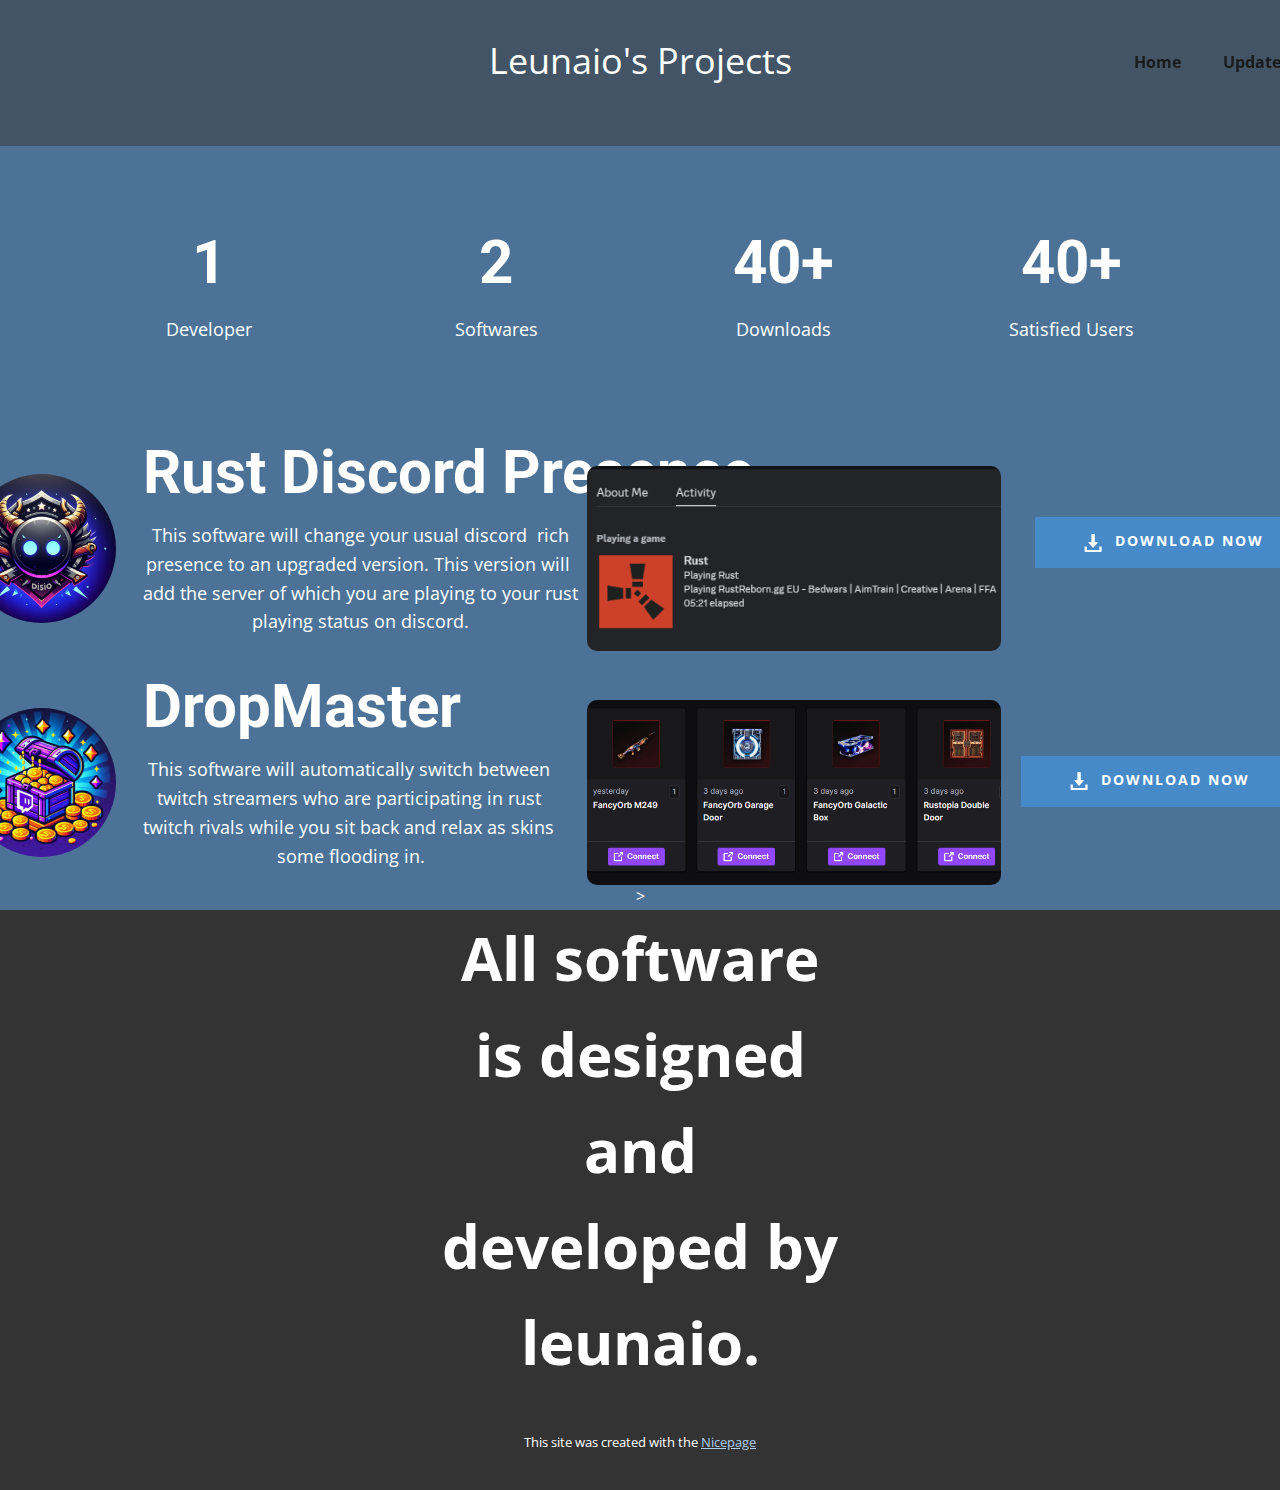
==== commit e1fd482e: "Update index.html" ====
--- a/index.html
+++ b/index.html
@@ -88,25 +88,34 @@
           </div>
         </div>
       </div>
-    </section>
-    <section class="u-clearfix u-palette-1-dark-1 u-section-2" id="sec-fa5e">
-      <div class="u-clearfix u-sheet u-sheet-1">
-        <h3 class="u-text u-text-default u-text-white u-text-1">Rust Discord Presence</h3>
-        <img class="u-image u-image-round u-radius u-image-1" src="images/Screenshot2024-07-31142502.png" alt="" data-image-width="549" data-image-height="212">
-        <img class="u-image u-image-circle u-preserve-proportions u-image-2" src="images/Designer.png" alt="" data-image-width="1024" data-image-height="1024">
-        <p class="u-text u-text-default u-text-2">This software will change your usual discord&nbsp; rich<br>presence to an upgraded version. This version will&nbsp;<br>add the server of which you are playing to your rust<br>playing status on discord.
-        </p>
-        <a href="#" class="u-border-none u-btn u-btn-round u-button-style u-hover-palette-1-light-1 u-palette-1-base u-radius u-btn-1"><span class="u-icon u-icon-1"><svg class="u-svg-content" viewBox="0 0 512 512" x="0px" y="0px" style="width: 1em; height: 1em;"><path d="M382.56,233.376C379.968,227.648,374.272,224,368,224h-64V16c0-8.832-7.168-16-16-16h-64c-8.832,0-16,7.168-16,16v208h-64    c-6.272,0-11.968,3.68-14.56,9.376c-2.624,5.728-1.6,12.416,2.528,17.152l112,128c3.04,3.488,7.424,5.472,12.032,5.472    c4.608,0,8.992-2.016,12.032-5.472l112-128C384.192,245.824,385.152,239.104,382.56,233.376z"></path><path d="M432,352v96H80v-96H16v128c0,17.696,14.336,32,32,32h416c17.696,0,32-14.304,32-32V352H432z"></path></svg></span>&nbsp;Download now
-        </a>
-        <h3 class="u-text u-text-default u-text-white u-text-3">DropMaster </h3>
-        <img class="u-image u-image-round u-radius u-image-3" src="images/Screenshot2024-07-31142921.png" alt="" data-image-width="1126" data-image-height="312">
-        <img class="u-image u-image-circle u-preserve-proportions u-image-4" src="images/Designer.jpg" alt="" data-image-width="256" data-image-height="256">
-        <p class="u-text u-text-default u-text-4">This software will automatically switch between&nbsp;<br>twitch streamers who are ​participating in rust&nbsp;<br>twitch rivals while you sit back and relax as skins&nbsp;<br>some flooding in.
-        </p>
-        <a href="#" class="u-border-none u-btn u-btn-round u-button-style u-hover-palette-1-light-1 u-palette-1-base u-radius u-btn-2"><span class="u-icon u-icon-2"><svg class="u-svg-content" viewBox="0 0 512 512" x="0px" y="0px" style="width: 1em; height: 1em;"><path d="M382.56,233.376C379.968,227.648,374.272,224,368,224h-64V16c0-8.832-7.168-16-16-16h-64c-8.832,0-16,7.168-16,16v208h-64    c-6.272,0-11.968,3.68-14.56,9.376c-2.624,5.728-1.6,12.416,2.528,17.152l112,128c3.04,3.488,7.424,5.472,12.032,5.472    c4.608,0,8.992-2.016,12.032-5.472l112-128C384.192,245.824,385.152,239.104,382.56,233.376z"></path><path d="M432,352v96H80v-96H16v128c0,17.696,14.336,32,32,32h416c17.696,0,32-14.304,32-32V352H432z"></path></svg></span>&nbsp;Download now
-        </a>
-      </div>
-    </section>
+      <section class="u-clearfix u-palette-1-dark-1 u-section-2" id="sec-fa5e">
+        <div class="u-clearfix u-sheet u-sheet-1">
+          <h3 class="u-text u-text-default u-text-white u-text-1">Rust Discord Presence</h3>
+          <img class="u-image u-image-round u-radius u-image-1" src="images/Screenshot2024-07-31142502.png" alt="" data-image-width="549" data-image-height="212">
+          <img class="u-image u-image-circle u-preserve-proportions u-image-2" src="images/Designer.png" alt="" data-image-width="1024" data-image-height="1024">
+          <p class="u-text u-text-default u-text-2">This software will change your usual discord&nbsp; rich<br>presence to an upgraded version. This version will&nbsp;<br>add the server of which you are playing to your rust<br>playing status on discord.</p>
+          <a href="path/to/RustDiscordPresence.exe" class="u-border-none u-btn u-btn-round u-button-style u-hover-palette-1-light-1 u-palette-1-base u-radius u-btn-1" download>
+            <span class="u-icon u-icon-1">
+              <svg class="u-svg-content" viewBox="0 0 512 512" x="0px" y="0px" style="width: 1em; height: 1em;">
+                <path d="M382.56,233.376C379.968,227.648,374.272,224,368,224h-64V16c0-8.832-7.168-16-16-16h-64c-8.832,0-16,7.168-16,16v208h-64    c-6.272,0-11.968,3.68-14.56,9.376c-2.624,5.728-1.6,12.416,2.528,17.152l112,128c3.04,3.488,7.424,5.472,12.032,5.472    c4.608,0,8.992-2.016,12.032-5.472l112-128C384.192,245.824,385.152,239.104,382.56,233.376z"></path>
+                <path d="M432,352v96H80v-96H16v128c0,17.696,14.336,32,32,32h416c17.696,0,32-14.304,32-32V352H432z"></path>
+              </svg>
+            </span>&nbsp;Download now
+          </a>
+          <h3 class="u-text u-text-default u-text-white u-text-3">DropMaster</h3>
+          <img class="u-image u-image-round u-radius u-image-3" src="images/Screenshot2024-07-31142921.png" alt="" data-image-width="1126" data-image-height="312">
+          <img class="u-image u-image-circle u-preserve-proportions u-image-4" src="images/Designer.jpg" alt="" data-image-width="256" data-image-height="256">
+          <p class="u-text u-text-default u-text-4">This software will automatically switch between&nbsp;<br>twitch streamers who are ​participating in rust&nbsp;<br>twitch rivals while you sit back and relax as skins&nbsp;<br>some flooding in.</p>
+          <a href="#" class="u-border-none u-btn u-btn-round u-button-style u-hover-palette-1-light-1 u-palette-1-base u-radius u-btn-2">
+            <span class="u-icon u-icon-2">
+              <svg class="u-svg-content" viewBox="0 0 512 512" x="0px" y="0px" style="width: 1em; height: 1em;">
+                <path d="M382.56,233.376C379.968,227.648,374.272,224,368,224h-64V16c0-8.832-7.168-16-16-16h-64c-8.832,0-16,7.168-16,16v208h-64    c-6.272,0-11.968,3.68-14.56,9.376c-2.624,5.728-1.6,12.416,2.528,17.152l112,128c3.04,3.488,7.424,5.472,12.032,5.472    c4.608,0,8.992-2.016,12.032-5.472l112-128C384.192,245.824,385.152,239.104,382.56,233.376z"></path>
+                <path d="M432,352v96H80v-96H16v128c0,17.696,14.336,32,32,32h416c17.696,0,32-14.304,32-32V352H432z"></path>
+              </svg>
+            </span>&nbsp;Download now
+          </a>
+        </div>
+      </section>>
     
     
     
@@ -123,4 +132,4 @@
       </p>
     </section>
   
-</body></html>+</body></html>
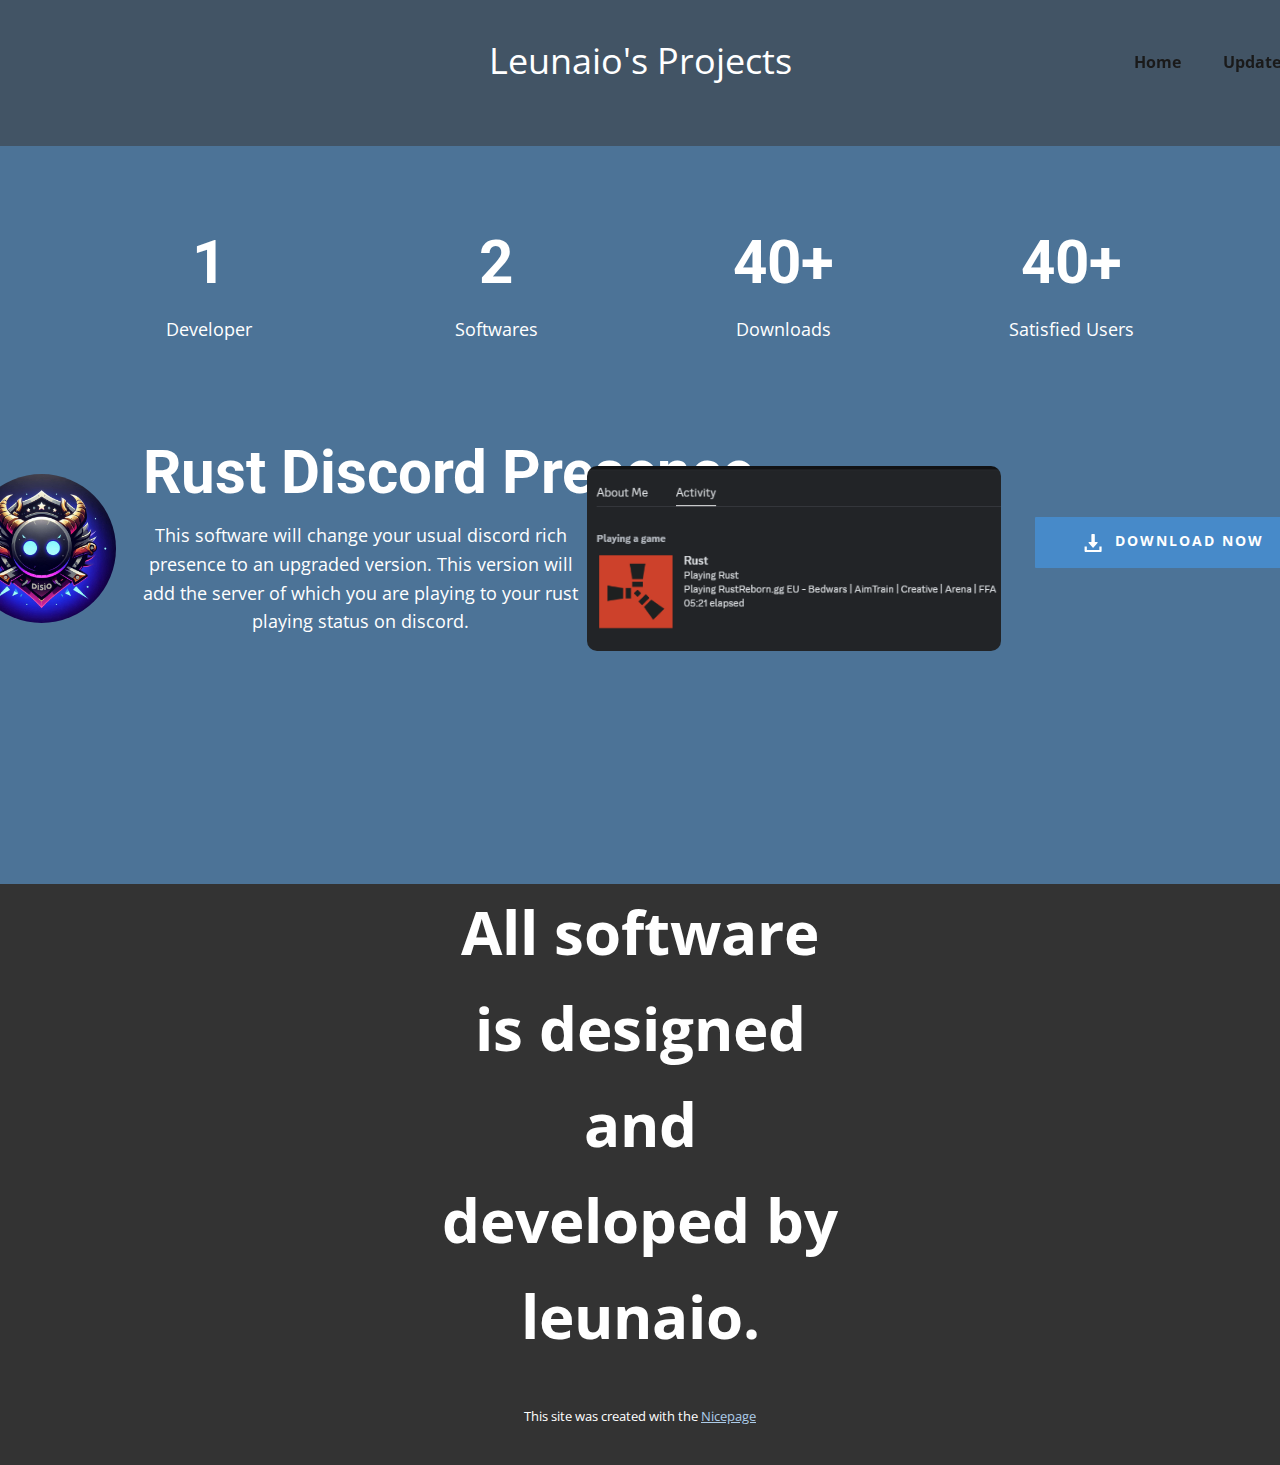
==== commit 3ee2567c: "Add files via upload" ====
--- a/index.html
+++ b/index.html
@@ -93,29 +93,25 @@
           <h3 class="u-text u-text-default u-text-white u-text-1">Rust Discord Presence</h3>
           <img class="u-image u-image-round u-radius u-image-1" src="images/Screenshot2024-07-31142502.png" alt="" data-image-width="549" data-image-height="212">
           <img class="u-image u-image-circle u-preserve-proportions u-image-2" src="images/Designer.png" alt="" data-image-width="1024" data-image-height="1024">
-          <p class="u-text u-text-default u-text-2">This software will change your usual discord&nbsp; rich<br>presence to an upgraded version. This version will&nbsp;<br>add the server of which you are playing to your rust<br>playing status on discord.</p>
+          <p class="u-text u-text-default u-text-2">
+            This software will change your usual discord rich<br>
+            presence to an upgraded version. This version will<br>
+            add the server of which you are playing to your rust<br>
+            playing status on discord.
+          </p>
           <a href="path/to/RustDiscordPresence.exe" class="u-border-none u-btn u-btn-round u-button-style u-hover-palette-1-light-1 u-palette-1-base u-radius u-btn-1" download>
             <span class="u-icon u-icon-1">
               <svg class="u-svg-content" viewBox="0 0 512 512" x="0px" y="0px" style="width: 1em; height: 1em;">
-                <path d="M382.56,233.376C379.968,227.648,374.272,224,368,224h-64V16c0-8.832-7.168-16-16-16h-64c-8.832,0-16,7.168-16,16v208h-64    c-6.272,0-11.968,3.68-14.56,9.376c-2.624,5.728-1.6,12.416,2.528,17.152l112,128c3.04,3.488,7.424,5.472,12.032,5.472    c4.608,0,8.992-2.016,12.032-5.472l112-128C384.192,245.824,385.152,239.104,382.56,233.376z"></path>
+                <path d="M382.56,233.376C379.968,227.648,374.272,224,368,224h-64V16c0-8.832-7.168-16-16-16h-64c-8.832,0-16,7.168-16,16v208h-64c-6.272,0-11.968,3.68-14.56,9.376c-2.624,5.728-1.6,12.416,2.528,17.152l112,128c3.04,3.488,7.424,5.472,12.032,5.472c4.608,0,8.992-2.016,12.032-5.472l112-128C384.192,245.824,385.152,239.104,382.56,233.376z"></path>
                 <path d="M432,352v96H80v-96H16v128c0,17.696,14.336,32,32,32h416c17.696,0,32-14.304,32-32V352H432z"></path>
               </svg>
-            </span>&nbsp;Download now
+            </span>
+            &nbsp;Download now
           </a>
-          <h3 class="u-text u-text-default u-text-white u-text-3">DropMaster</h3>
-          <img class="u-image u-image-round u-radius u-image-3" src="images/Screenshot2024-07-31142921.png" alt="" data-image-width="1126" data-image-height="312">
-          <img class="u-image u-image-circle u-preserve-proportions u-image-4" src="images/Designer.jpg" alt="" data-image-width="256" data-image-height="256">
-          <p class="u-text u-text-default u-text-4">This software will automatically switch between&nbsp;<br>twitch streamers who are ​participating in rust&nbsp;<br>twitch rivals while you sit back and relax as skins&nbsp;<br>some flooding in.</p>
-          <a href="#" class="u-border-none u-btn u-btn-round u-button-style u-hover-palette-1-light-1 u-palette-1-base u-radius u-btn-2">
-            <span class="u-icon u-icon-2">
-              <svg class="u-svg-content" viewBox="0 0 512 512" x="0px" y="0px" style="width: 1em; height: 1em;">
-                <path d="M382.56,233.376C379.968,227.648,374.272,224,368,224h-64V16c0-8.832-7.168-16-16-16h-64c-8.832,0-16,7.168-16,16v208h-64    c-6.272,0-11.968,3.68-14.56,9.376c-2.624,5.728-1.6,12.416,2.528,17.152l112,128c3.04,3.488,7.424,5.472,12.032,5.472    c4.608,0,8.992-2.016,12.032-5.472l112-128C384.192,245.824,385.152,239.104,382.56,233.376z"></path>
-                <path d="M432,352v96H80v-96H16v128c0,17.696,14.336,32,32,32h416c17.696,0,32-14.304,32-32V352H432z"></path>
-              </svg>
-            </span>&nbsp;Download now
-          </a>
+          <!-- Additional sections for other downloads go here -->
         </div>
-      </section>>
+      </section>
+      
     
     
     
@@ -132,4 +128,4 @@
       </p>
     </section>
   
-</body></html>
+</body></html>